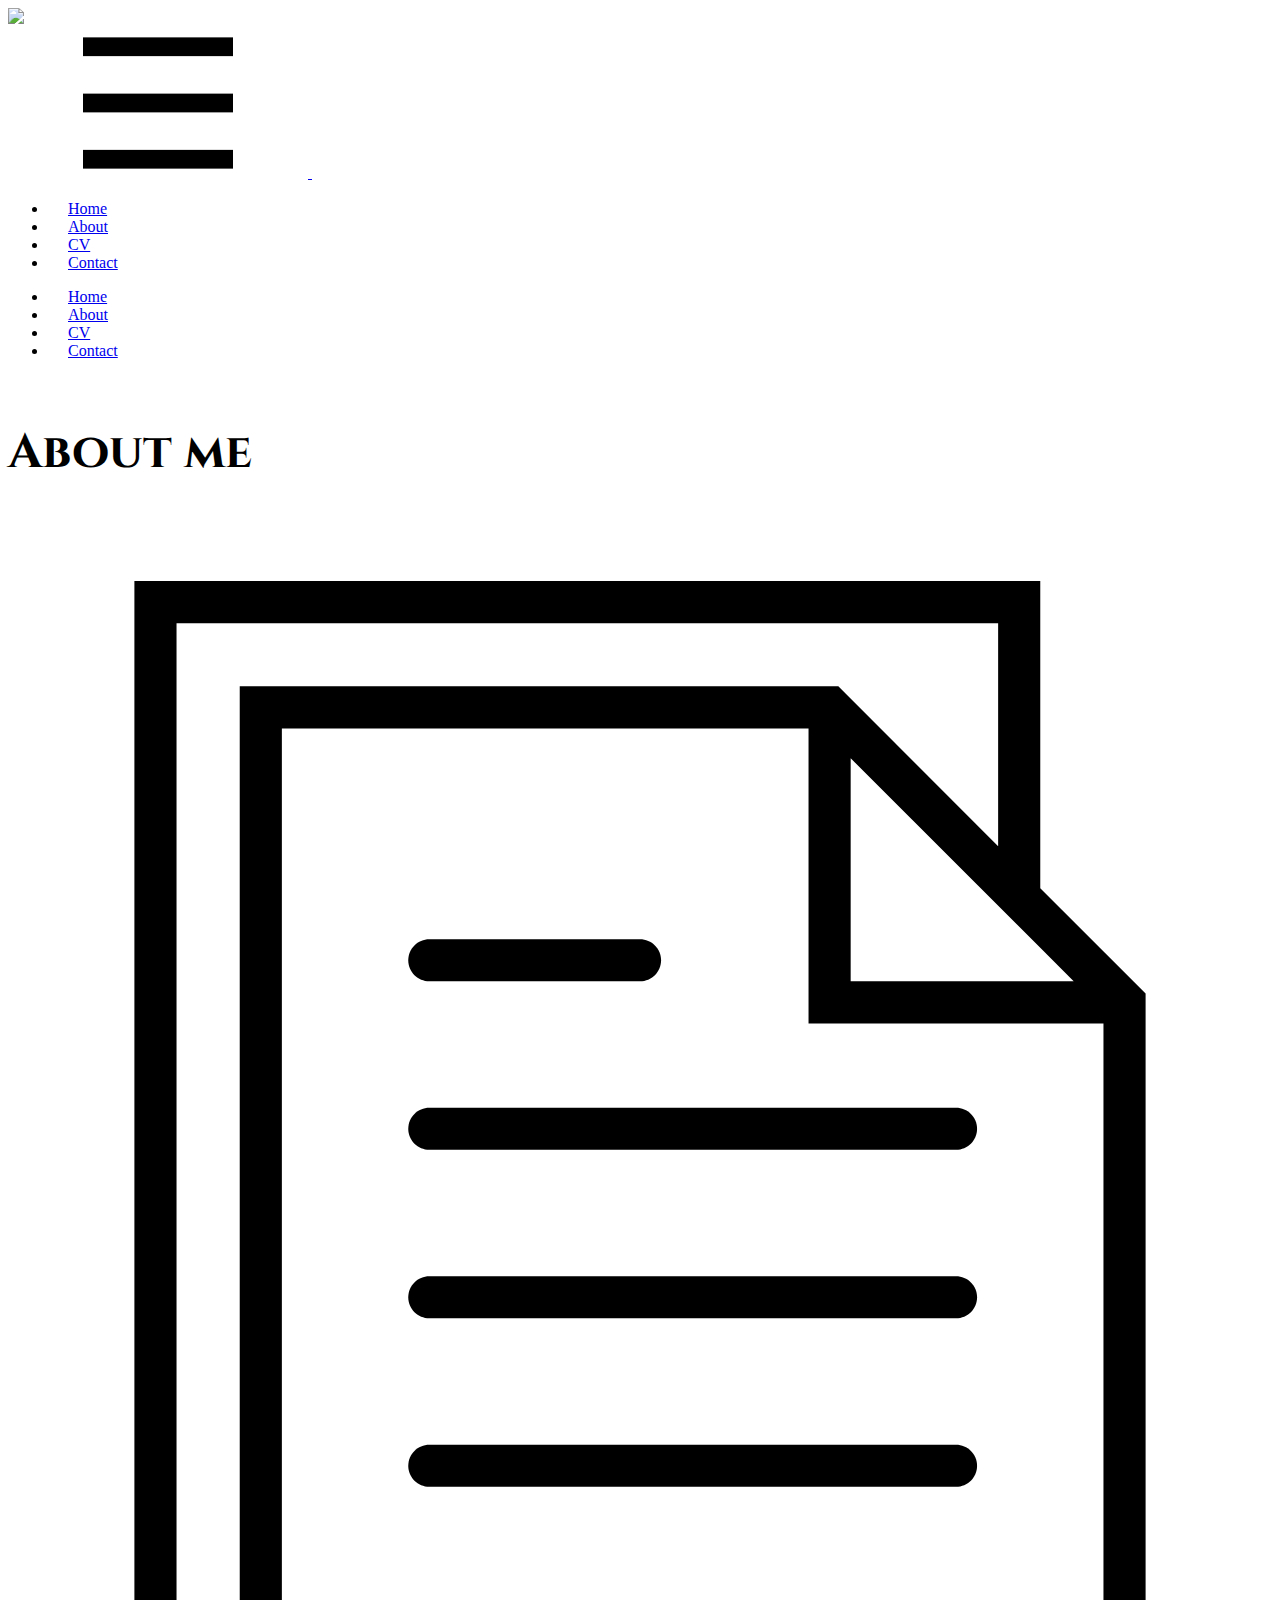
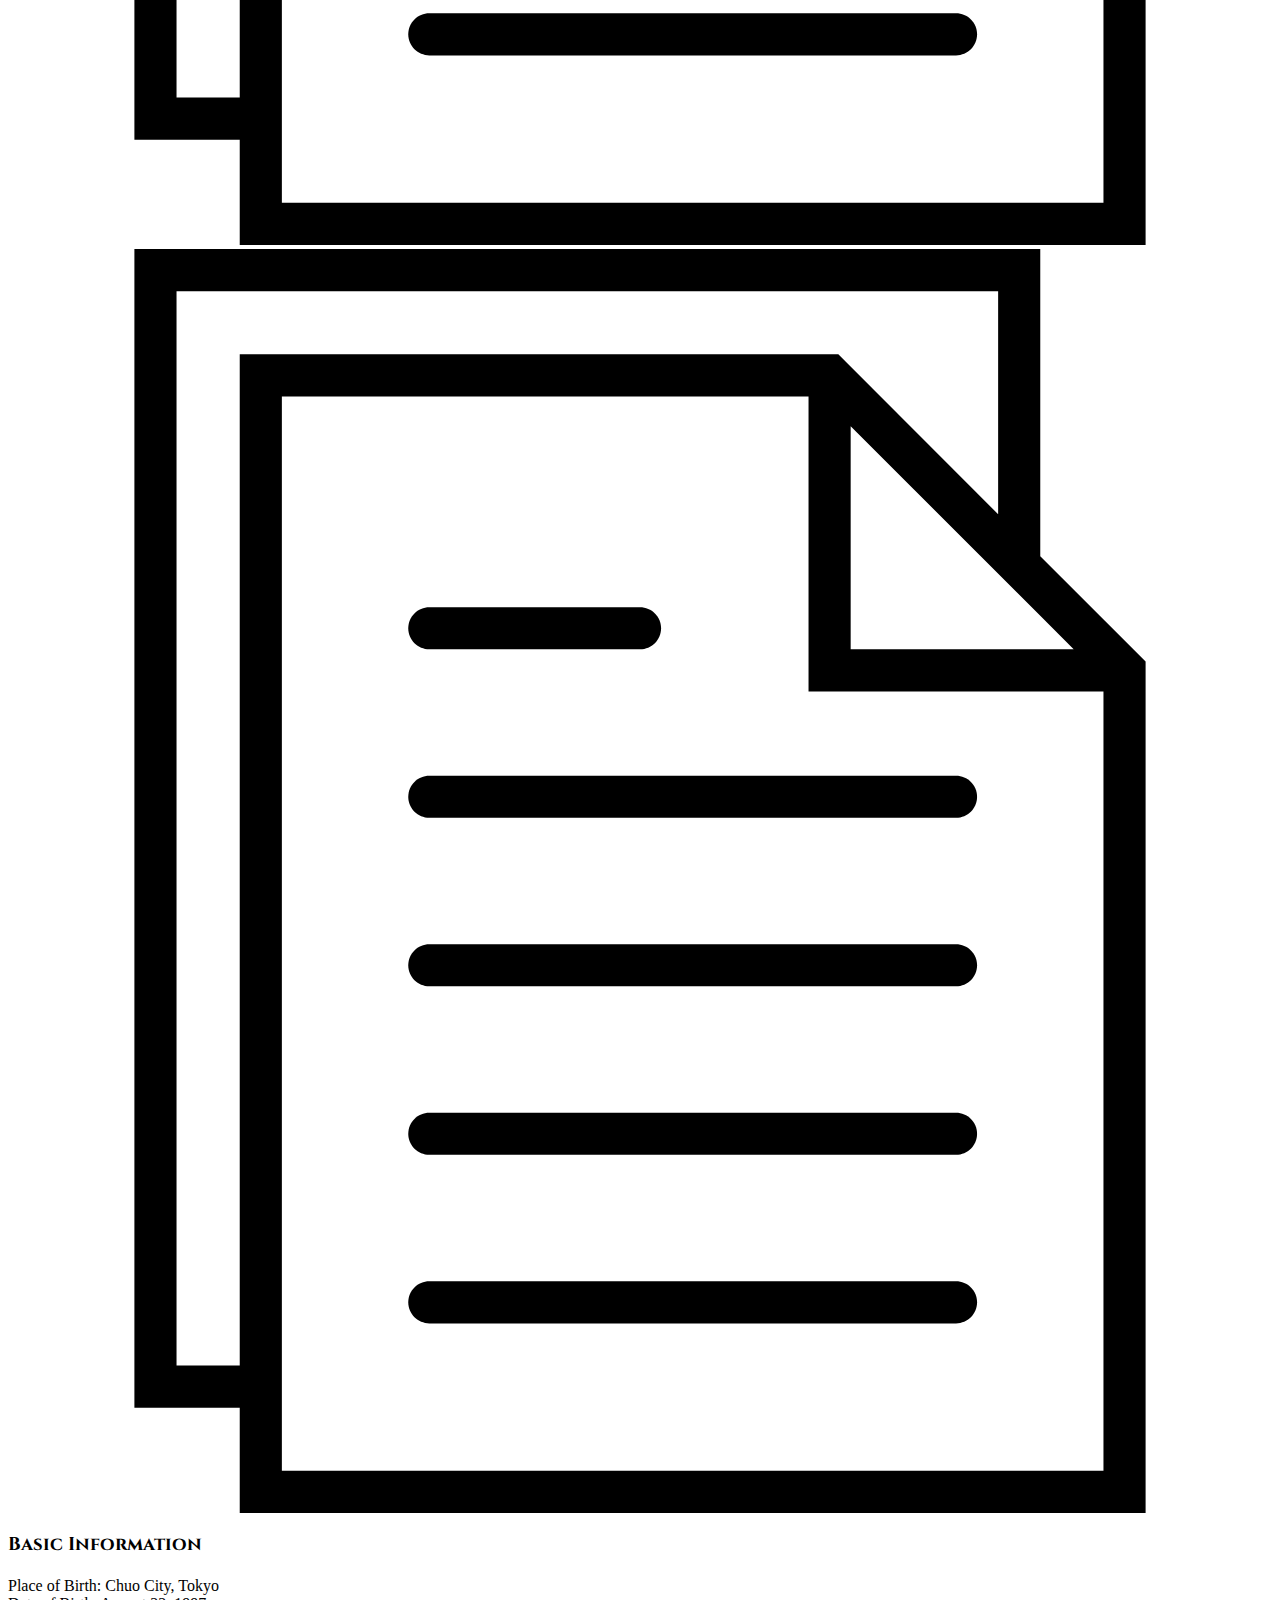
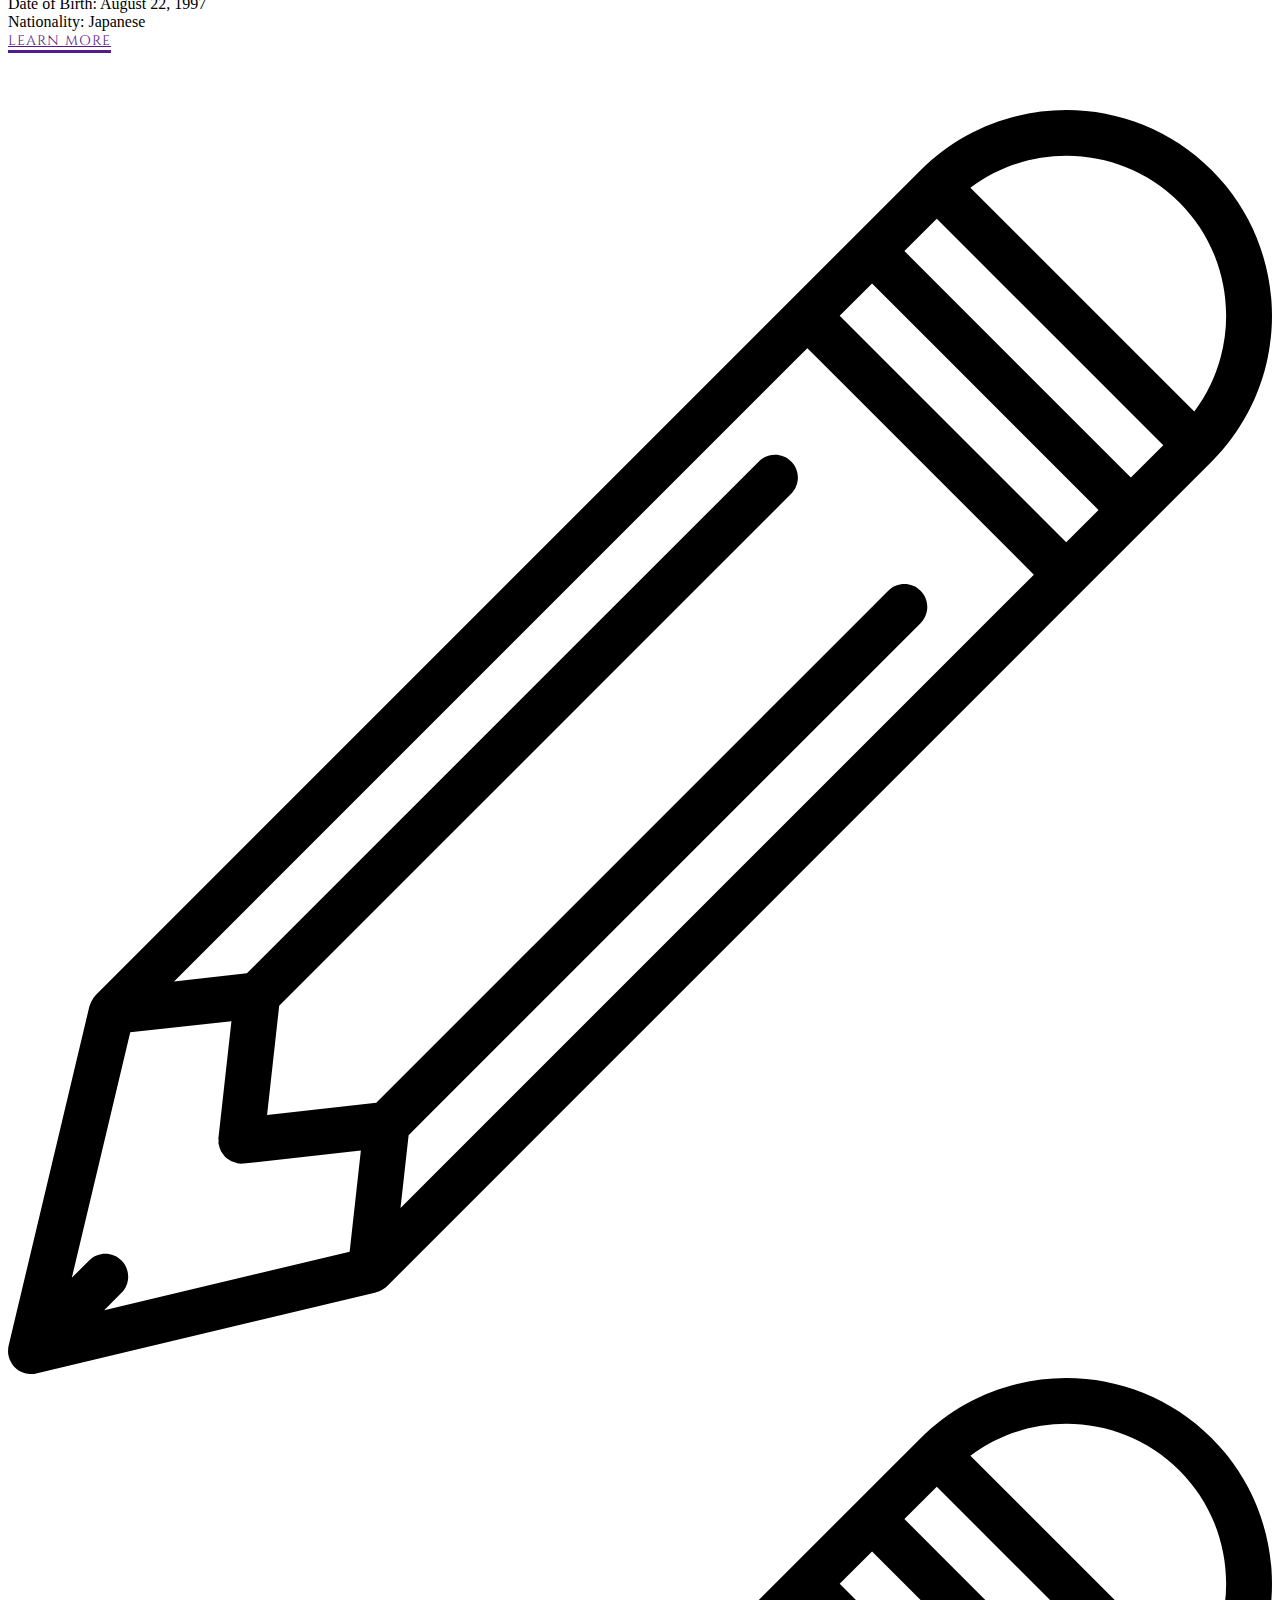
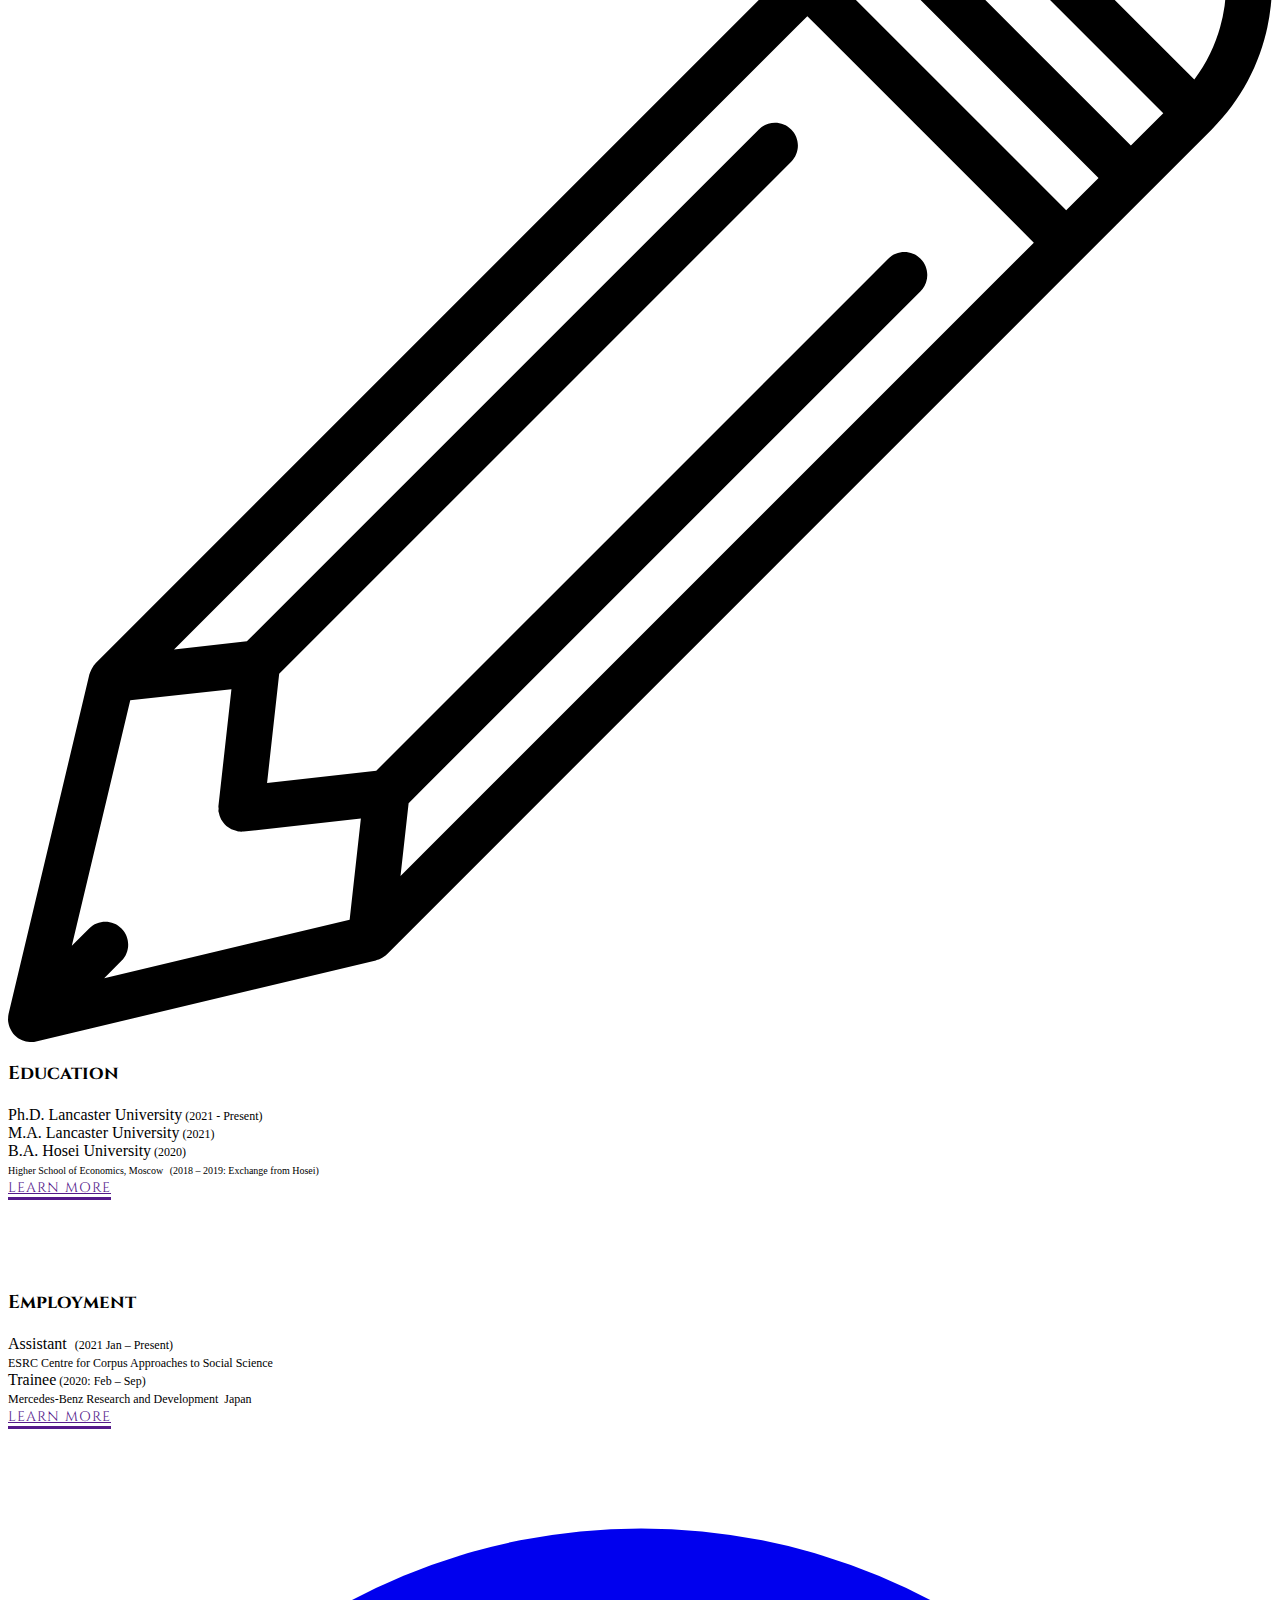
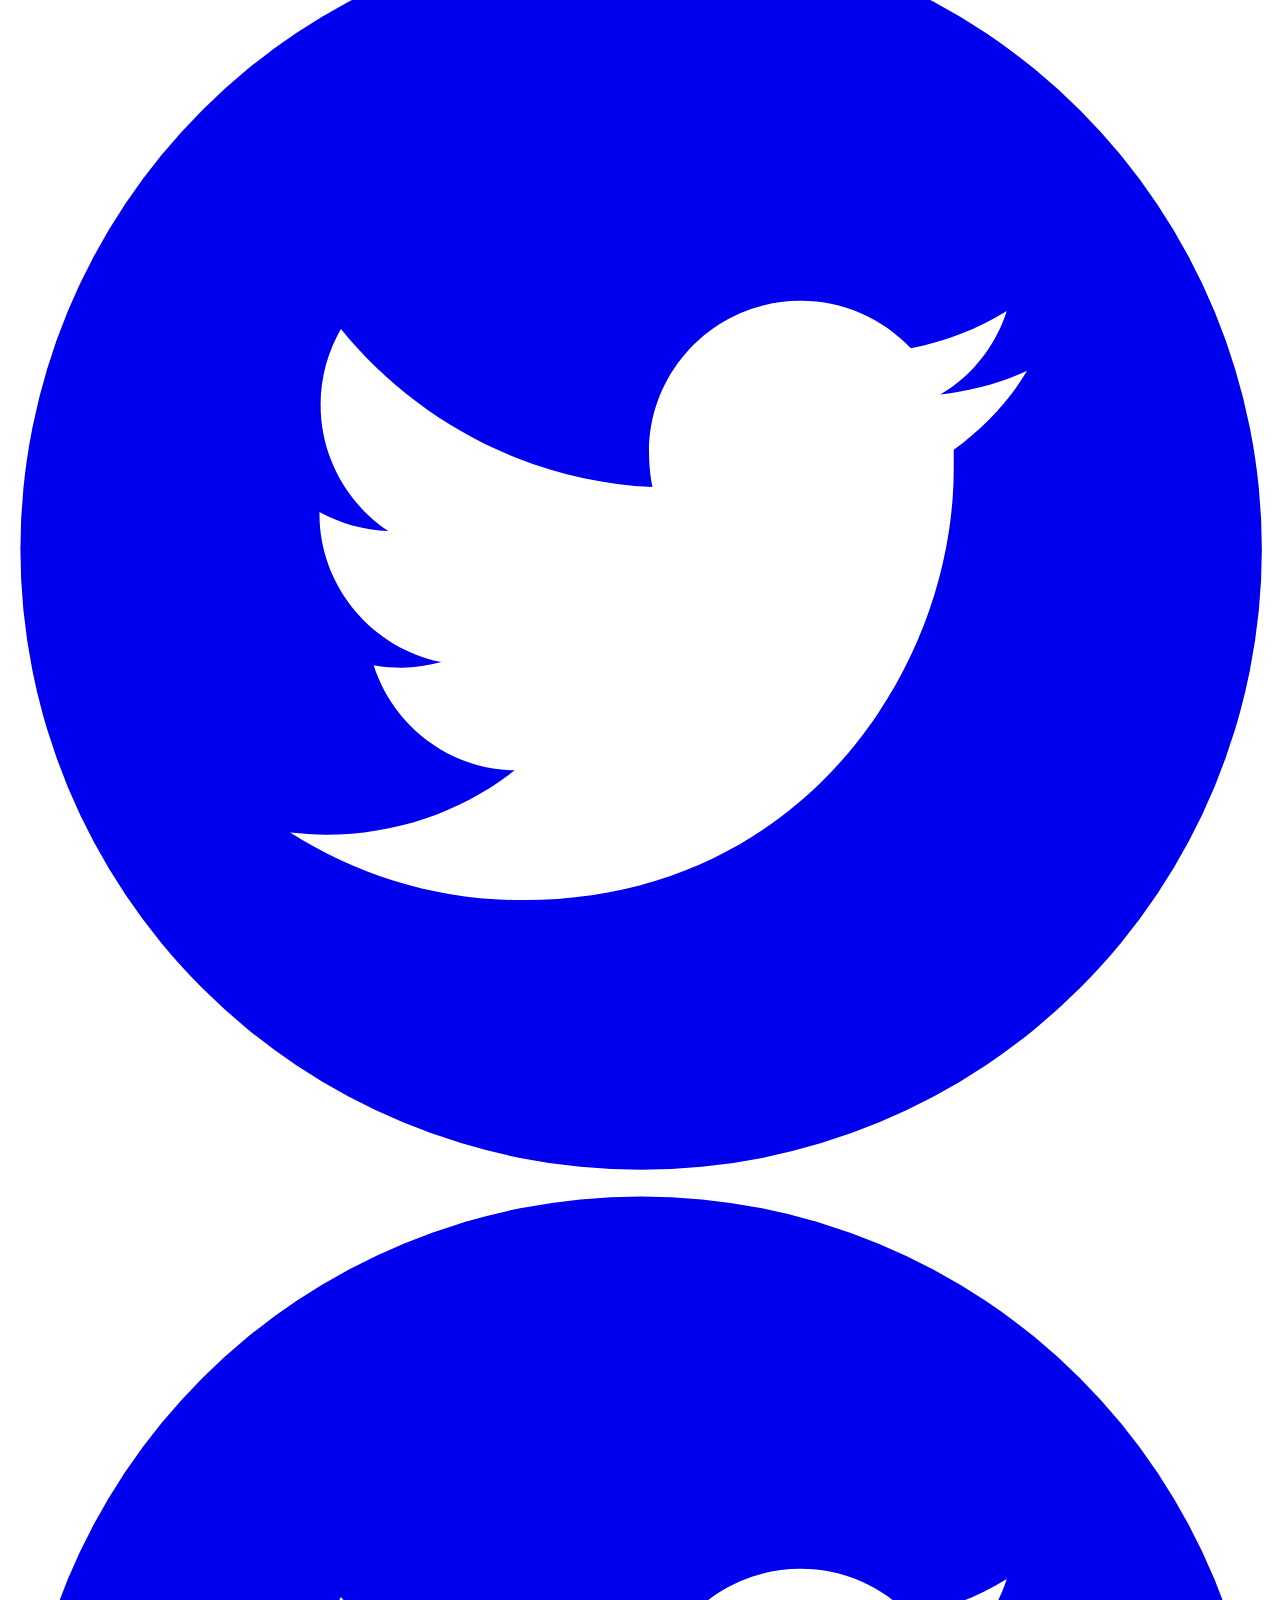
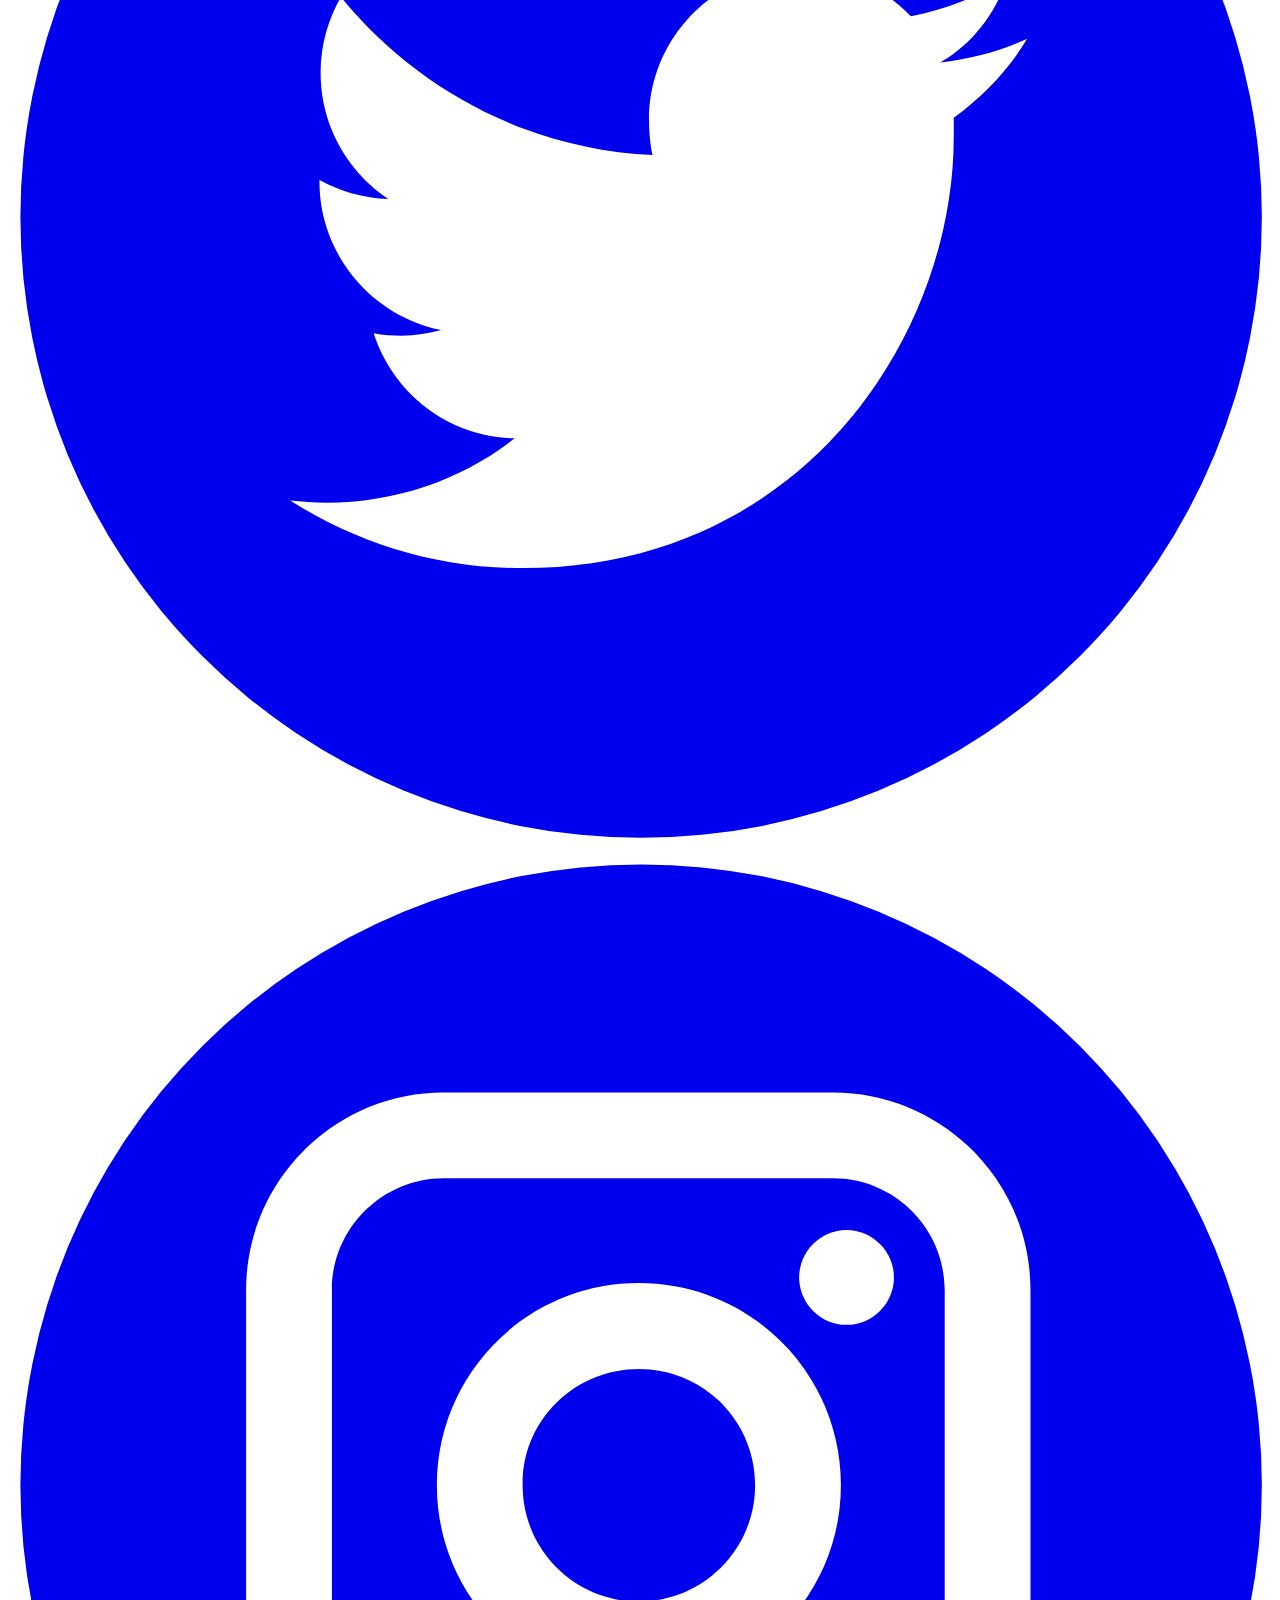
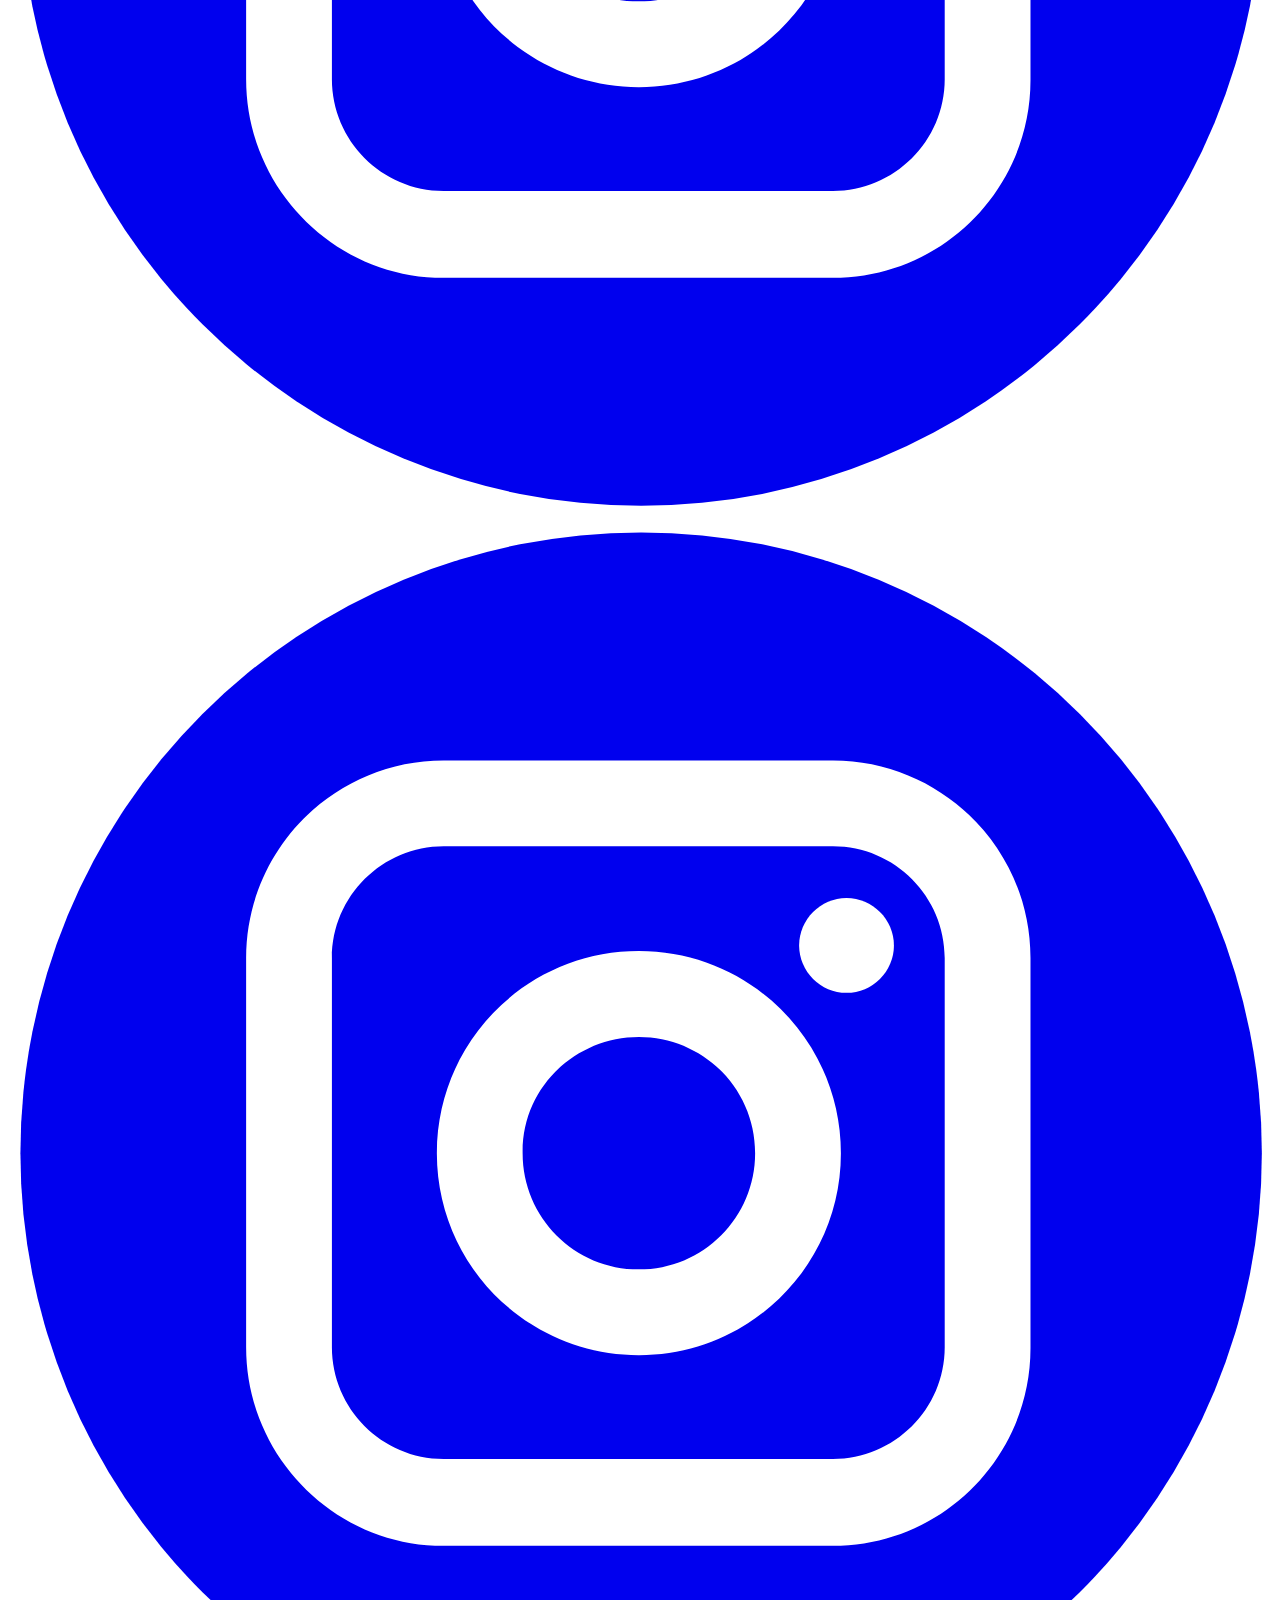
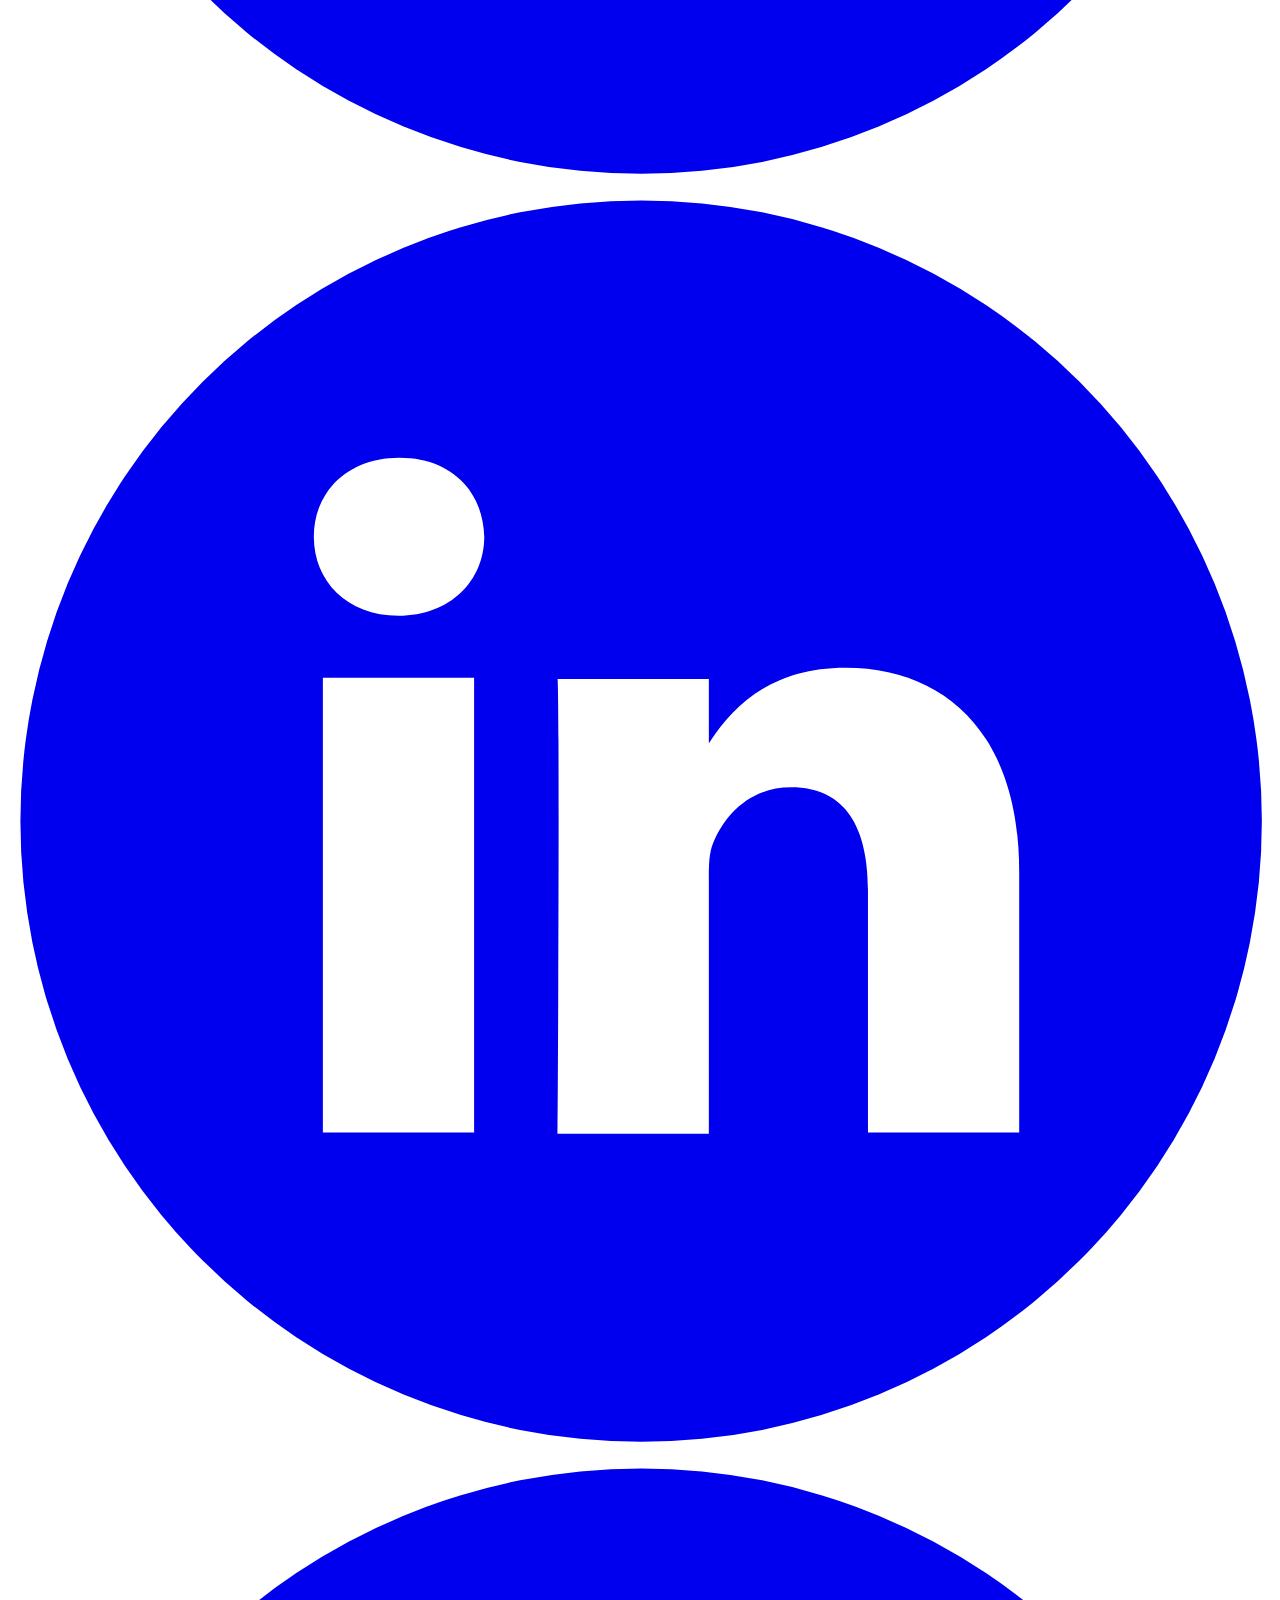
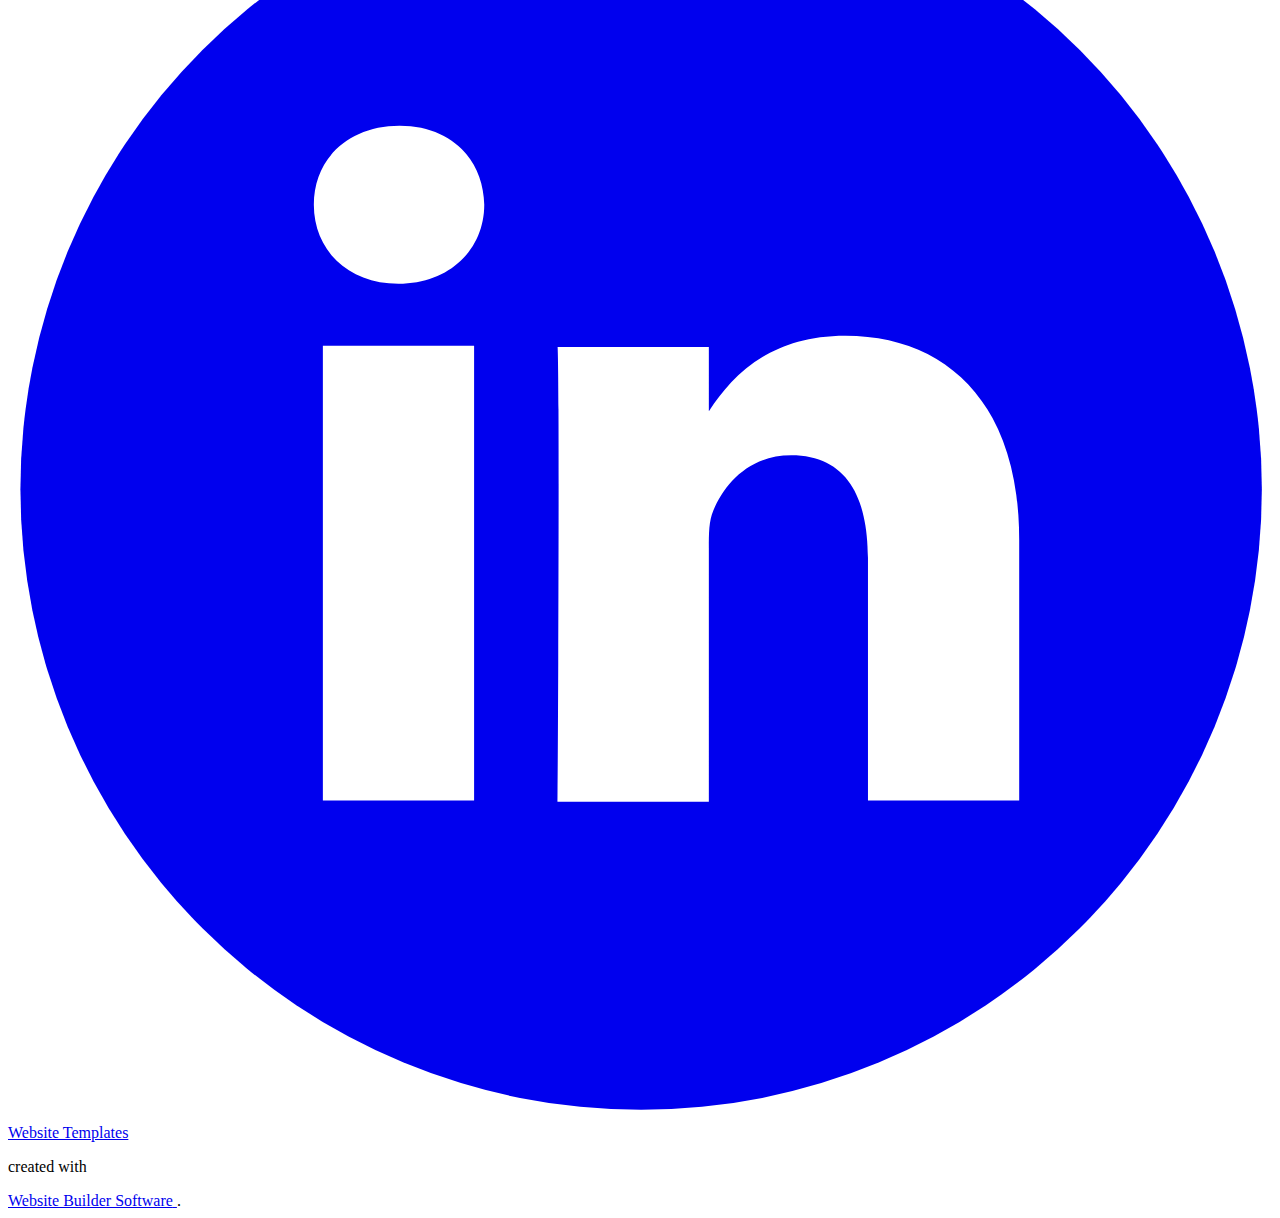
==== About.html @ d1ce5f7b "Add files via upload" ====
<!DOCTYPE html>
<html style="font-size: 16px;">
  <head>
    <meta name="viewport" content="width=device-width, initial-scale=1.0">
    <meta charset="utf-8">
    <meta name="keywords" content="ABOUT ME">
    <meta name="description" content="">
    <meta name="page_type" content="np-template-header-footer-from-plugin">
    <title>About</title>
    <link rel="stylesheet" href="nicepage.css" media="screen">
<link rel="stylesheet" href="About.css" media="screen">
    <script class="u-script" type="text/javascript" src="jquery.js" defer=""></script>
    <script class="u-script" type="text/javascript" src="nicepage.js" defer=""></script>
    <meta name="generator" content="Nicepage 3.22.0, nicepage.com">
    <link id="u-theme-google-font" rel="stylesheet" href="https://fonts.googleapis.com/css?family=Roboto:100,100i,300,300i,400,400i,500,500i,700,700i,900,900i|Open+Sans:300,300i,400,400i,600,600i,700,700i,800,800i">
    <link id="u-page-google-font" rel="stylesheet" href="https://fonts.googleapis.com/css?family=Cinzel:400,500,600,700,800,900">
    
    
    <script type="application/ld+json">{
		"@context": "http://schema.org",
		"@type": "Organization",
		"name": "",
		"logo": "images/logo1.PNG",
		"sameAs": [
				"https://twitter.com/HikaruSuzuki_",
				"https://www.instagram.com/hikarusuzuki_/",
				"https://www.linkedin.com/in/hikarusuzuki/"
		]
}</script>
    <meta name="theme-color" content="#478ac9">
    <meta name="twitter:site" content="@">
    <meta name="twitter:card" content="summary_large_image">
    <meta name="twitter:title" content="About">
    <meta name="twitter:description" content="">
    <meta property="og:title" content="About">
    <meta property="og:type" content="website">
  </head>
  <body class="u-body"><header class="u-clearfix u-header u-header" id="sec-5175"><div class="u-clearfix u-sheet u-valign-middle u-sheet-1">
        <a href="https://nicepage.com" class="u-image u-logo u-image-1" data-image-width="593" data-image-height="537">
          <img src="images/logo1.PNG" class="u-logo-image u-logo-image-1">
        </a>
        <nav class="u-menu u-menu-dropdown u-offcanvas u-menu-1">
          <div class="menu-collapse u-custom-font" style="font-size: 1rem; letter-spacing: 0px; font-family: Cinzel;">
            <a class="u-button-style u-custom-left-right-menu-spacing u-custom-padding-bottom u-custom-top-bottom-menu-spacing u-nav-link u-text-active-palette-1-base u-text-hover-palette-2-base" href="#">
              <svg><use xmlns:xlink="http://www.w3.org/1999/xlink" xlink:href="#menu-hamburger"></use></svg>
              <svg version="1.1" xmlns="http://www.w3.org/2000/svg" xmlns:xlink="http://www.w3.org/1999/xlink"><defs><symbol id="menu-hamburger" viewBox="0 0 16 16" style="width: 16px; height: 16px;"><rect y="1" width="16" height="2"></rect><rect y="7" width="16" height="2"></rect><rect y="13" width="16" height="2"></rect>
</symbol>
</defs></svg>
            </a>
          </div>
          <div class="u-custom-menu u-nav-container">
            <ul class="u-custom-font u-nav u-unstyled u-nav-1"><li class="u-nav-item"><a class="u-button-style u-nav-link u-text-active-palette-1-base u-text-hover-palette-2-base" href="Home.html" style="padding: 10px 20px;">Home</a>
</li><li class="u-nav-item"><a class="u-button-style u-nav-link u-text-active-palette-1-base u-text-hover-palette-2-base" href="About.html" style="padding: 10px 20px;">About</a>
</li><li class="u-nav-item"><a class="u-button-style u-nav-link u-text-active-palette-1-base u-text-hover-palette-2-base" href="#" style="padding: 10px 20px;">CV</a>
</li><li class="u-nav-item"><a class="u-button-style u-nav-link u-text-active-palette-1-base u-text-hover-palette-2-base" href="Contact.html" style="padding: 10px 20px;">Contact</a>
</li></ul>
          </div>
          <div class="u-custom-menu u-nav-container-collapse">
            <div class="u-black u-container-style u-inner-container-layout u-opacity u-opacity-95 u-sidenav">
              <div class="u-sidenav-overflow">
                <div class="u-menu-close"></div>
                <ul class="u-align-center u-nav u-popupmenu-items u-unstyled u-nav-2"><li class="u-nav-item"><a class="u-button-style u-nav-link" href="Home.html" style="padding: 10px 20px;">Home</a>
</li><li class="u-nav-item"><a class="u-button-style u-nav-link" href="About.html" style="padding: 10px 20px;">About</a>
</li><li class="u-nav-item"><a class="u-button-style u-nav-link" href="#" style="padding: 10px 20px;">CV</a>
</li><li class="u-nav-item"><a class="u-button-style u-nav-link" href="Contact.html" style="padding: 10px 20px;">Contact</a>
</li></ul>
              </div>
            </div>
            <div class="u-black u-menu-overlay u-opacity u-opacity-70"></div>
          </div>
        </nav>
      </div></header> 
    <section class="u-align-center u-clearfix u-section-1" id="sec-69c7">
      <div class="u-clearfix u-sheet u-valign-middle u-sheet-1">
        <h2 class="u-custom-font u-text u-text-default u-text-1">About me</h2>
        <div class="u-expanded-width u-list u-list-1">
          <div class="u-repeater u-repeater-1">
            <div class="u-container-style u-list-item u-repeater-item">
              <div class="u-container-layout u-similar-container u-valign-top u-container-layout-1"><span class="u-border-2 u-border-grey-75 u-icon u-icon-circle u-spacing-10 u-text-black u-icon-1"><svg class="u-svg-link" preserveAspectRatio="xMidYMin slice" viewBox="0 0 60 60" style=""><use xmlns:xlink="http://www.w3.org/1999/xlink" xlink:href="#svg-d6f7"></use></svg><svg class="u-svg-content" viewBox="0 0 60 60" x="0px" y="0px" id="svg-d6f7" style="enable-background:new 0 0 60 60;"><g><path d="M45,25H20c-0.552,0-1,0.447-1,1s0.448,1,1,1h25c0.552,0,1-0.447,1-1S45.552,25,45,25z"></path><path d="M20,19h10c0.552,0,1-0.447,1-1s-0.448-1-1-1H20c-0.552,0-1,0.447-1,1S19.448,19,20,19z"></path><path d="M45,33H20c-0.552,0-1,0.447-1,1s0.448,1,1,1h25c0.552,0,1-0.447,1-1S45.552,33,45,33z"></path><path d="M45,41H20c-0.552,0-1,0.447-1,1s0.448,1,1,1h25c0.552,0,1-0.447,1-1S45.552,41,45,41z"></path><path d="M45,49H20c-0.552,0-1,0.447-1,1s0.448,1,1,1h25c0.552,0,1-0.447,1-1S45.552,49,45,49z"></path><path d="M49,14.586V0H6v55h5v5h43V19.586L49,14.586z M40,8.414l9,9L50.586,19H40V8.414z M8,53V2h39v10.586L39.414,5H11v48H8z
		 M13,58v-3V7h25v14h14v37H13z"></path>
</g></svg>
            
            
          </span>
                <h3 class="u-align-center u-custom-font u-text u-text-default u-text-2">Basic Information</h3>
                <p class="u-align-center u-custom-font u-font-georgia u-text u-text-default u-text-3">Place
of Birth: Chuo City, Tokyo&nbsp;<br>Date
of Birth: August 22, 1997&nbsp; <br>Nationality:
Japanese
                </p>
                <a href="" class="u-active-none u-border-2 u-border-palette-1-dark-2 u-btn u-btn-rectangle u-button-style u-custom-font u-hover-none u-none u-text-body-color u-btn-1">learn more</a>
              </div>
            </div>
            <div class="u-align-center u-container-style u-list-item u-repeater-item">
              <div class="u-container-layout u-similar-container u-valign-top u-container-layout-2"><span class="u-border-2 u-border-grey-75 u-icon u-icon-circle u-spacing-10 u-text-black u-icon-2"><svg class="u-svg-link" preserveAspectRatio="xMidYMin slice" viewBox="0 0 55.25 55.25" style=""><use xmlns:xlink="http://www.w3.org/1999/xlink" xlink:href="#svg-0436"></use></svg><svg class="u-svg-content" viewBox="0 0 55.25 55.25" x="0px" y="0px" id="svg-0436" style="enable-background:new 0 0 55.25 55.25;"><path d="M52.618,2.631c-3.51-3.508-9.219-3.508-12.729,0L3.827,38.693C3.81,38.71,3.8,38.731,3.785,38.749
	c-0.021,0.024-0.039,0.05-0.058,0.076c-0.053,0.074-0.094,0.153-0.125,0.239c-0.009,0.026-0.022,0.049-0.029,0.075
	c-0.003,0.01-0.009,0.02-0.012,0.03l-3.535,14.85c-0.016,0.067-0.02,0.135-0.022,0.202C0.004,54.234,0,54.246,0,54.259
	c0.001,0.114,0.026,0.225,0.065,0.332c0.009,0.025,0.019,0.047,0.03,0.071c0.049,0.107,0.11,0.21,0.196,0.296
	c0.095,0.095,0.207,0.168,0.328,0.218c0.121,0.05,0.25,0.075,0.379,0.075c0.077,0,0.155-0.009,0.231-0.027l14.85-3.535
	c0.027-0.006,0.051-0.021,0.077-0.03c0.034-0.011,0.066-0.024,0.099-0.039c0.072-0.033,0.139-0.074,0.201-0.123
	c0.024-0.019,0.049-0.033,0.072-0.054c0.008-0.008,0.018-0.012,0.026-0.02l36.063-36.063C56.127,11.85,56.127,6.14,52.618,2.631z
	 M51.204,4.045c2.488,2.489,2.7,6.397,0.65,9.137l-9.787-9.787C44.808,1.345,48.716,1.557,51.204,4.045z M46.254,18.895l-9.9-9.9
	l1.414-1.414l9.9,9.9L46.254,18.895z M4.961,50.288c-0.391-0.391-1.023-0.391-1.414,0L2.79,51.045l2.554-10.728l4.422-0.491
	l-0.569,5.122c-0.004,0.038,0.01,0.073,0.01,0.11c0,0.038-0.014,0.072-0.01,0.11c0.004,0.033,0.021,0.06,0.028,0.092
	c0.012,0.058,0.029,0.111,0.05,0.165c0.026,0.065,0.057,0.124,0.095,0.181c0.031,0.046,0.062,0.087,0.1,0.127
	c0.048,0.051,0.1,0.094,0.157,0.134c0.045,0.031,0.088,0.06,0.138,0.084C9.831,45.982,9.9,46,9.972,46.017
	c0.038,0.009,0.069,0.03,0.108,0.035c0.036,0.004,0.072,0.006,0.109,0.006c0,0,0.001,0,0.001,0c0,0,0.001,0,0.001,0h0.001
	c0,0,0.001,0,0.001,0c0.036,0,0.073-0.002,0.109-0.006l5.122-0.569l-0.491,4.422L4.204,52.459l0.757-0.757
	C5.351,51.312,5.351,50.679,4.961,50.288z M17.511,44.809L39.889,22.43c0.391-0.391,0.391-1.023,0-1.414s-1.023-0.391-1.414,0
	L16.097,43.395l-4.773,0.53l0.53-4.773l22.38-22.378c0.391-0.391,0.391-1.023,0-1.414s-1.023-0.391-1.414,0L10.44,37.738
	l-3.183,0.354L34.94,10.409l9.9,9.9L17.157,47.992L17.511,44.809z M49.082,16.067l-9.9-9.9l1.415-1.415l9.9,9.9L49.082,16.067z"></path></svg>
            
            
          </span>
                <h3 class="u-align-center u-custom-font u-text u-text-default u-text-4">Education</h3>
                <p class="u-align-center u-custom-font u-font-georgia u-text u-text-default u-text-5">Ph.D.
Lancaster University<span style="font-size: 0.75rem;"> (2021 - Present) </span>
                  <br>M.A. Lancaster University<span style="font-size: 0.75rem;"> (2021) </span>
                  <br>B.A. Hosei University<span style="font-size: 0.75rem;"> (2020)&nbsp;</span>
                  <br>
                  <span style="font-size: 0.625rem;">Higher School of Economics, Moscow&nbsp;</span>
                  <span style="font-size: 0.625rem;">(2018
– 2019: Exchange from Hosei)</span>
                </p>
                <a href="" class="u-active-none u-border-2 u-border-palette-1-dark-2 u-btn u-btn-rectangle u-button-style u-custom-font u-hover-none u-none u-text-body-color u-btn-2">learn more</a>
              </div>
            </div>
            <div class="u-align-center u-container-style u-list-item u-repeater-item">
              <div class="u-container-layout u-similar-container u-valign-top u-container-layout-3"><span class="u-border-2 u-border-grey-75 u-file-icon u-icon u-icon-circle u-spacing-10 u-text-black u-icon-3"><img src="images/download.png" alt=""></span>
                <h3 class="u-align-center u-custom-font u-text u-text-default u-text-6">Employment</h3>
                <p class="u-align-center u-custom-font u-font-georgia u-text u-text-default u-text-7">Assistant&nbsp;&nbsp;<span style="font-size: 0.75rem;">(2021 Jan – Present)</span>&nbsp;<br>
                  <span style="font-size: 0.75rem;">ESRC
Centre for Corpus Approaches to Social Science</span>
                  <br>Trainee<span style="font-size: 0.75rem;">&nbsp;(2020: Feb – Sep)&nbsp;</span>
                  <br>
                  <span style="font-size: 0.75rem;">Mercedes-Benz
Research and Development&nbsp; Japan&nbsp;</span>
                  <br>
                </p>
                <a href="" class="u-active-none u-border-2 u-border-palette-1-dark-2 u-btn u-btn-rectangle u-button-style u-custom-font u-hover-none u-none u-text-body-color u-btn-3">learn more</a>
              </div>
            </div>
          </div>
        </div>
      </div>
    </section>
    
    
    <footer class="u-clearfix u-footer u-grey-80" id="sec-2dde"><div class="u-clearfix u-sheet u-sheet-1">
        <div class="u-align-left u-social-icons u-spacing-10 u-social-icons-1">
          <a class="u-social-url" title="twitter" target="_blank" href="https://twitter.com/HikaruSuzuki_"><span class="u-icon u-social-icon u-social-twitter u-icon-1"><svg class="u-svg-link" preserveAspectRatio="xMidYMin slice" viewBox="0 0 112 112" style=""><use xmlns:xlink="http://www.w3.org/1999/xlink" xlink:href="#svg-3087"></use></svg><svg class="u-svg-content" viewBox="0 0 112 112" x="0" y="0" id="svg-3087"><circle fill="currentColor" class="st0" cx="56.1" cy="56.1" r="55"></circle><path fill="#FFFFFF" d="M83.8,47.3c0,0.6,0,1.2,0,1.7c0,17.7-13.5,38.2-38.2,38.2C38,87.2,31,85,25,81.2c1,0.1,2.1,0.2,3.2,0.2
            c6.3,0,12.1-2.1,16.7-5.7c-5.9-0.1-10.8-4-12.5-9.3c0.8,0.2,1.7,0.2,2.5,0.2c1.2,0,2.4-0.2,3.5-0.5c-6.1-1.2-10.8-6.7-10.8-13.1
            c0-0.1,0-0.1,0-0.2c1.8,1,3.9,1.6,6.1,1.7c-3.6-2.4-6-6.5-6-11.2c0-2.5,0.7-4.8,1.8-6.7c6.6,8.1,16.5,13.5,27.6,14
            c-0.2-1-0.3-2-0.3-3.1c0-7.4,6-13.4,13.4-13.4c3.9,0,7.3,1.6,9.8,4.2c3.1-0.6,5.9-1.7,8.5-3.3c-1,3.1-3.1,5.8-5.9,7.4
            c2.7-0.3,5.3-1,7.7-2.1C88.7,43,86.4,45.4,83.8,47.3z"></path></svg></span>
          </a>
          <a class="u-social-url" title="instagram" target="_blank" href="https://www.instagram.com/hikarusuzuki_/"><span class="u-icon u-social-icon u-social-instagram u-icon-2"><svg class="u-svg-link" preserveAspectRatio="xMidYMin slice" viewBox="0 0 112 112" style=""><use xmlns:xlink="http://www.w3.org/1999/xlink" xlink:href="#svg-75f5"></use></svg><svg class="u-svg-content" viewBox="0 0 112 112" x="0" y="0" id="svg-75f5"><circle fill="currentColor" cx="56.1" cy="56.1" r="55"></circle><path fill="#FFFFFF" d="M55.9,38.2c-9.9,0-17.9,8-17.9,17.9C38,66,46,74,55.9,74c9.9,0,17.9-8,17.9-17.9C73.8,46.2,65.8,38.2,55.9,38.2
            z M55.9,66.4c-5.7,0-10.3-4.6-10.3-10.3c-0.1-5.7,4.6-10.3,10.3-10.3c5.7,0,10.3,4.6,10.3,10.3C66.2,61.8,61.6,66.4,55.9,66.4z"></path><path fill="#FFFFFF" d="M74.3,33.5c-2.3,0-4.2,1.9-4.2,4.2s1.9,4.2,4.2,4.2s4.2-1.9,4.2-4.2S76.6,33.5,74.3,33.5z"></path><path fill="#FFFFFF" d="M73.1,21.3H38.6c-9.7,0-17.5,7.9-17.5,17.5v34.5c0,9.7,7.9,17.6,17.5,17.6h34.5c9.7,0,17.5-7.9,17.5-17.5V38.8
            C90.6,29.1,82.7,21.3,73.1,21.3z M83,73.3c0,5.5-4.5,9.9-9.9,9.9H38.6c-5.5,0-9.9-4.5-9.9-9.9V38.8c0-5.5,4.5-9.9,9.9-9.9h34.5
            c5.5,0,9.9,4.5,9.9,9.9V73.3z"></path></svg></span>
          </a>
          <a class="u-social-url" title="linkedin" target="_blank" href="https://www.linkedin.com/in/hikarusuzuki/"><span class="u-icon u-social-icon u-social-linkedin u-icon-3"><svg class="u-svg-link" preserveAspectRatio="xMidYMin slice" viewBox="0 0 112 112" style=""><use xmlns:xlink="http://www.w3.org/1999/xlink" xlink:href="#svg-af26"></use></svg><svg class="u-svg-content" viewBox="0 0 112 112" x="0" y="0" id="svg-af26"><circle fill="currentColor" cx="56.1" cy="56.1" r="55"></circle><path fill="#FFFFFF" d="M41.3,83.7H27.9V43.4h13.4V83.7z M34.6,37.9L34.6,37.9c-4.6,0-7.5-3.1-7.5-7c0-4,3-7,7.6-7s7.4,3,7.5,7
            C42.2,34.8,39.2,37.9,34.6,37.9z M89.6,83.7H76.2V62.2c0-5.4-1.9-9.1-6.8-9.1c-3.7,0-5.9,2.5-6.9,4.9c-0.4,0.9-0.4,2.1-0.4,3.3v22.5
            H48.7c0,0,0.2-36.5,0-40.3h13.4v5.7c1.8-2.7,5-6.7,12.1-6.7c8.8,0,15.4,5.8,15.4,18.1V83.7z"></path></svg></span>
          </a>
        </div>
      </div></footer>
    <section class="u-backlink u-clearfix u-grey-80">
      <a class="u-link" href="https://nicepage.com/website-templates" target="_blank">
        <span>Website Templates</span>
      </a>
      <p class="u-text">
        <span>created with</span>
      </p>
      <a class="u-link" href="https://nicepage.com/" target="_blank">
        <span>Website Builder Software</span>
      </a>. 
    </section>
  </body>
</html>
---- About.css ----
.u-section-1 .u-sheet-1 {
  min-height: 638px;
}

.u-section-1 .u-text-1 {
  font-family: Cinzel;
  font-size: 3rem;
  margin: 60px auto 0;
}

.u-section-1 .u-list-1 {
  margin-top: 66px;
  margin-bottom: 60px;
}

.u-section-1 .u-repeater-1 {
  grid-template-columns: repeat(3, calc(33.333333333333336% - 6.66667px));
  min-height: 320px;
  grid-gap: 10px;
}

.u-section-1 .u-container-layout-1 {
  padding: 30px 0;
}

.u-section-1 .u-icon-1 {
  background-image: none;
  height: 68px;
  width: 65px;
  color: rgb(17, 17, 17) !important;
  margin: 0 auto;
}

.u-section-1 .u-text-2 {
  font-family: Cinzel;
  font-weight: 700;
  margin: 15px auto 0;
}

.u-section-1 .u-text-3 {
  font-family: Georgia, serif;
  margin: 20px auto 0;
}

.u-section-1 .u-btn-1 {
  background-image: none;
  border-style: none none solid;
  text-transform: uppercase;
  font-size: 0.875rem;
  letter-spacing: 1px;
  font-family: Cinzel;
  margin: 20px auto 0;
  padding: 0;
}

.u-section-1 .u-container-layout-2 {
  padding: 30px 0;
}

.u-section-1 .u-icon-2 {
  background-image: none;
  height: 68px;
  width: 65px;
  color: rgb(17, 17, 17) !important;
  margin: 0 auto;
}

.u-section-1 .u-text-4 {
  font-family: Cinzel;
  font-weight: 700;
  margin: 15px auto 0;
}

.u-section-1 .u-text-5 {
  font-family: Georgia, serif;
  margin: 20px auto 0;
}

.u-section-1 .u-btn-2 {
  background-image: none;
  border-style: none none solid;
  text-transform: uppercase;
  font-size: 0.875rem;
  letter-spacing: 1px;
  font-family: Cinzel;
  margin: 20px auto 0;
  padding: 0;
}

.u-section-1 .u-container-layout-3 {
  padding: 30px 0;
}

.u-section-1 .u-icon-3 {
  background-image: none;
  height: 68px;
  width: 65px;
  color: rgb(71, 138, 201) !important;
  margin: 0 auto;
}

.u-section-1 .u-text-6 {
  font-family: Cinzel;
  font-weight: 700;
  margin: 15px auto 0;
}

.u-section-1 .u-text-7 {
  font-family: Georgia, serif;
  margin: 20px auto 0;
}

.u-section-1 .u-btn-3 {
  background-image: none;
  border-style: none none solid;
  text-transform: uppercase;
  font-size: 0.875rem;
  letter-spacing: 1px;
  font-family: Cinzel;
  margin: 20px auto 0;
  padding: 0;
}

@media (max-width: 1199px) {
  .u-section-1 .u-repeater-1 {
    min-height: 264px;
  }
}

@media (max-width: 991px) {
  .u-section-1 .u-repeater-1 {
    grid-template-columns: repeat(2, calc(50% - 5.0000025px));
    min-height: 607px;
  }
}

@media (max-width: 767px) {
  .u-section-1 .u-repeater-1 {
    grid-template-columns: 100%;
  }
}

@media (max-width: 575px) {
  .u-section-1 .u-text-1 {
    font-size: 1.5rem;
  }
}
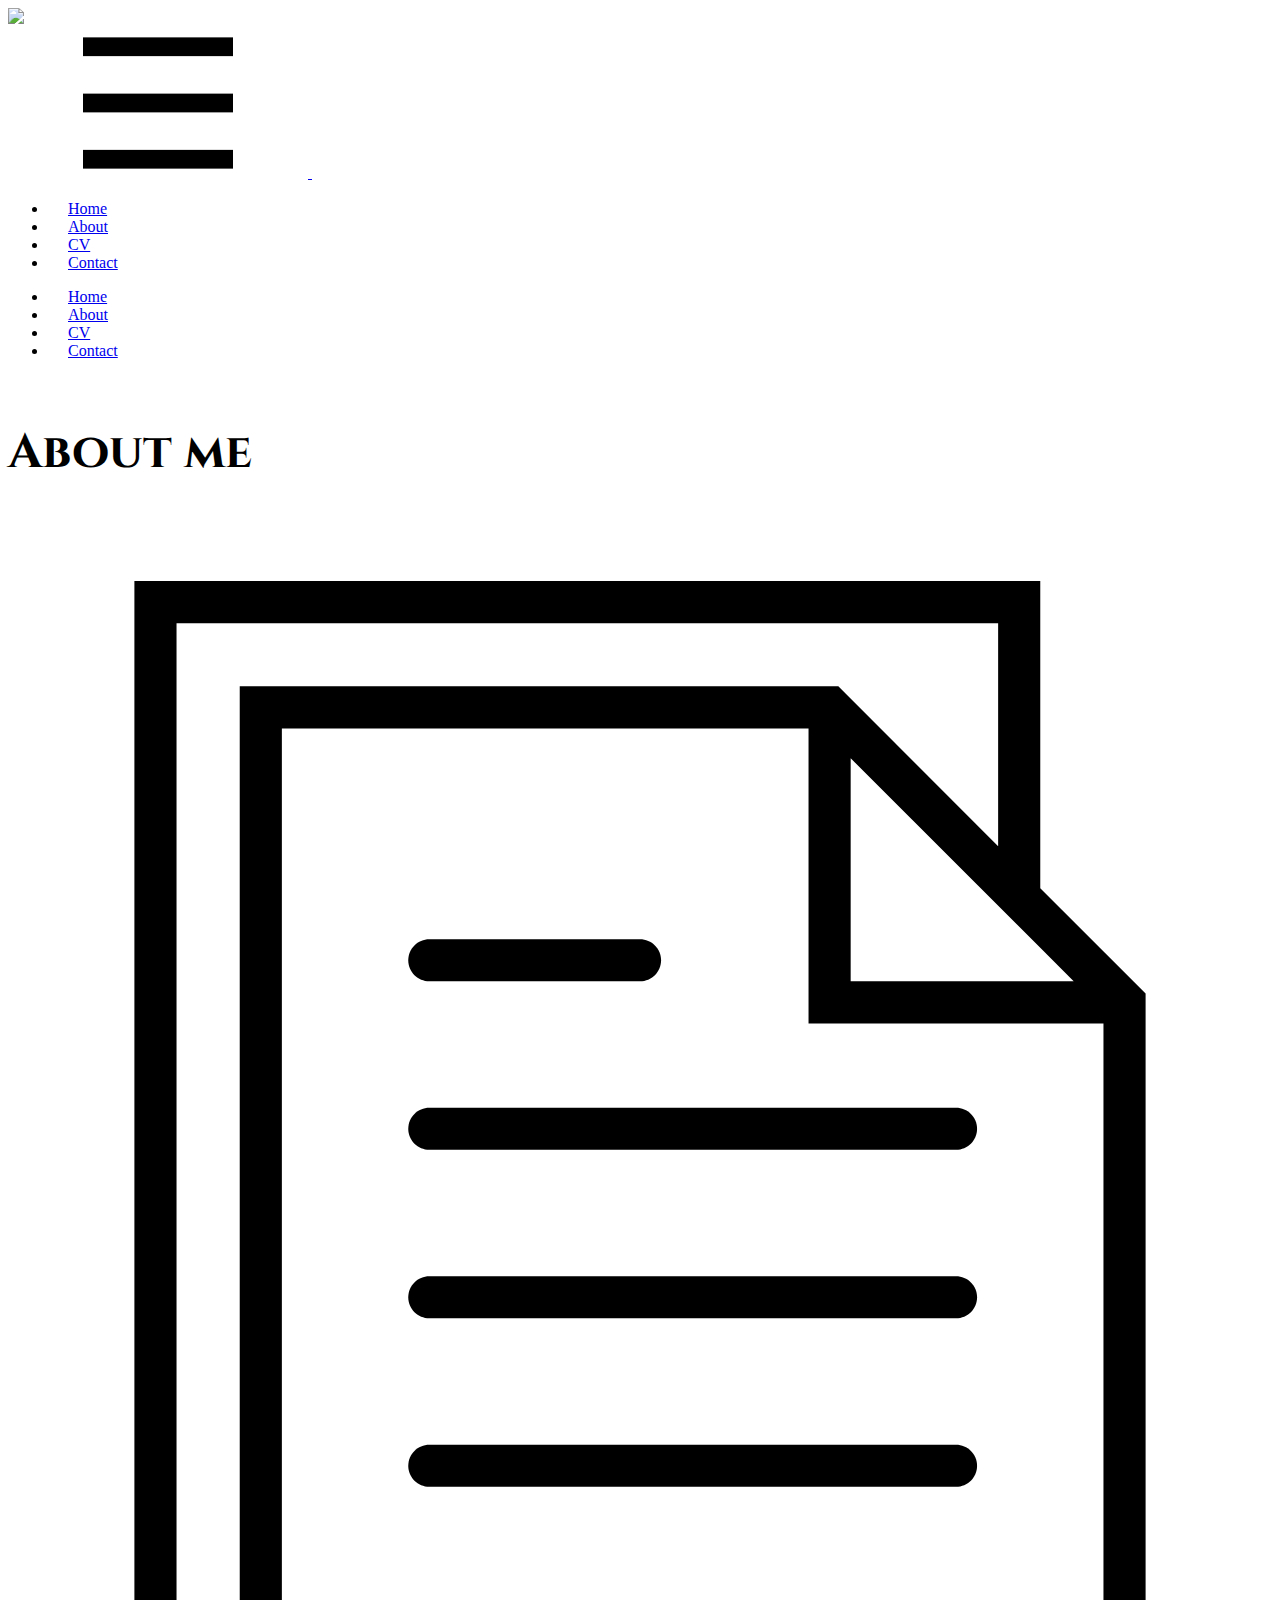
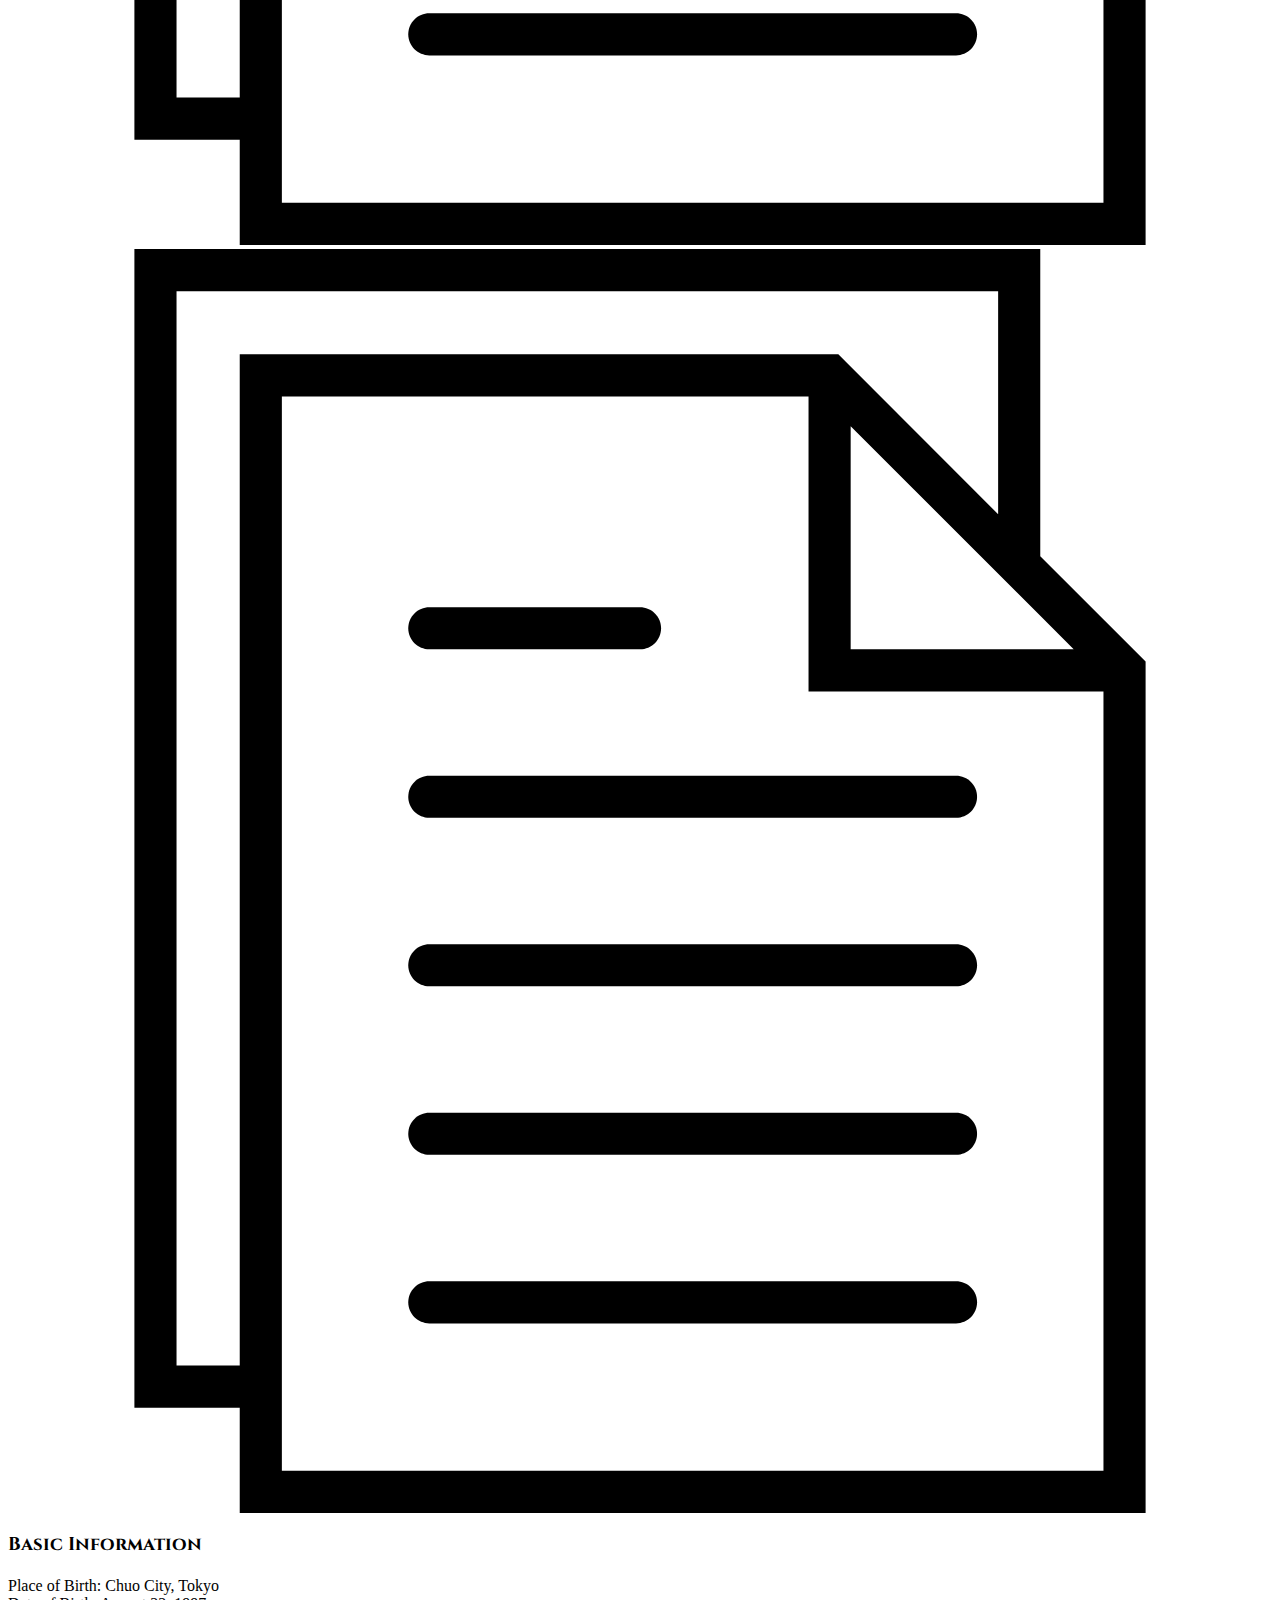
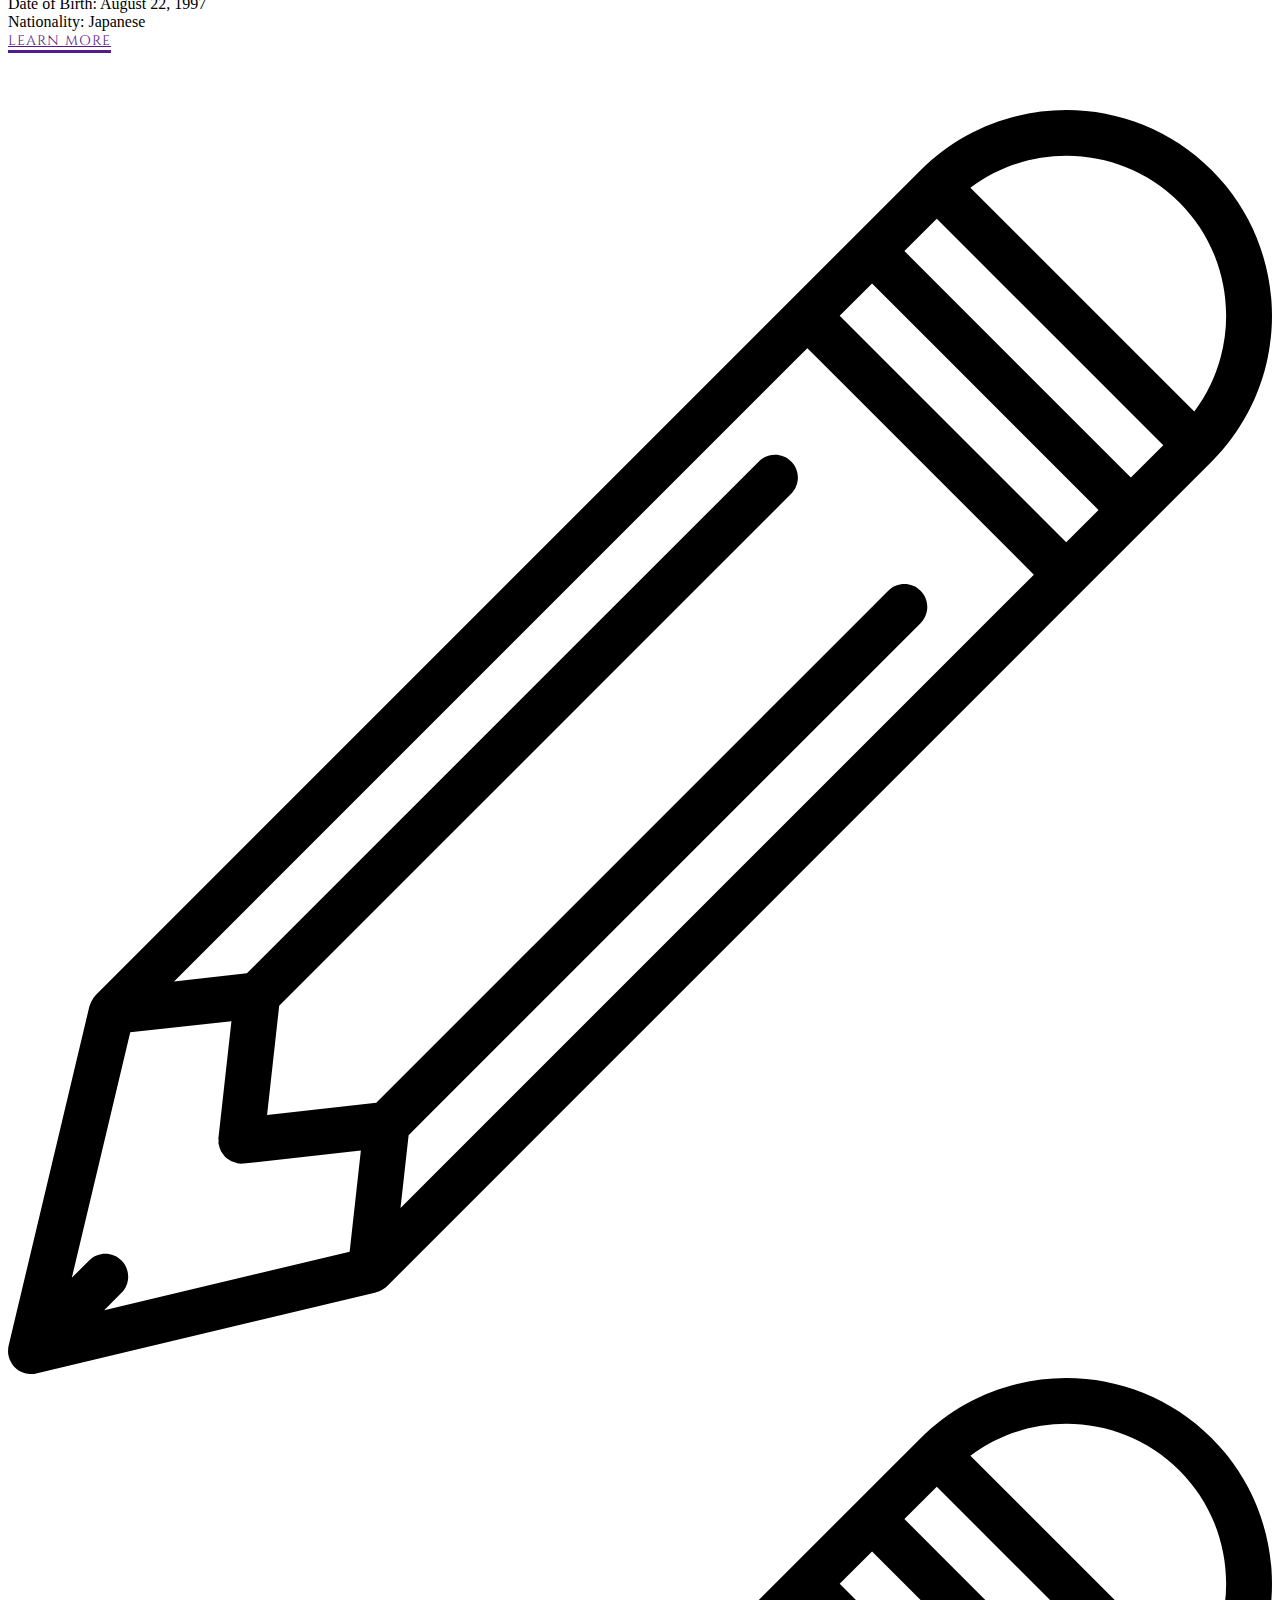
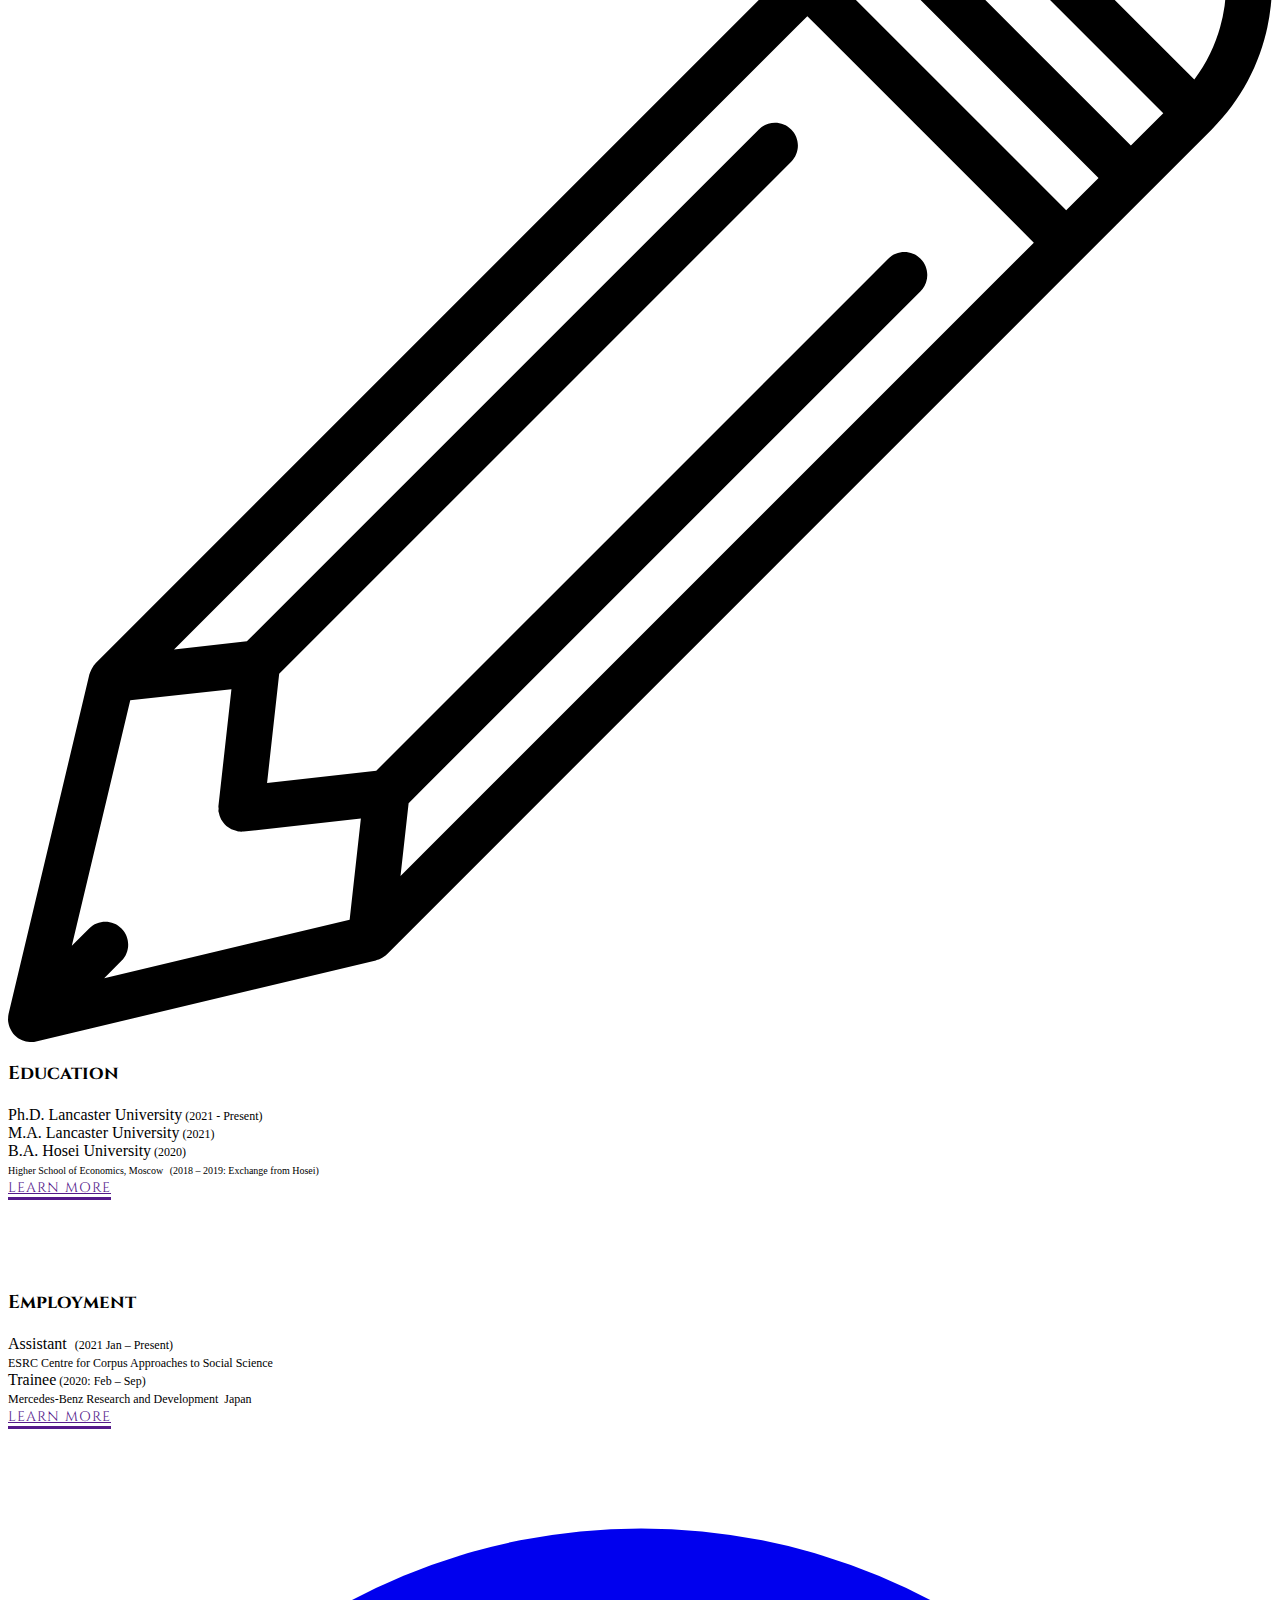
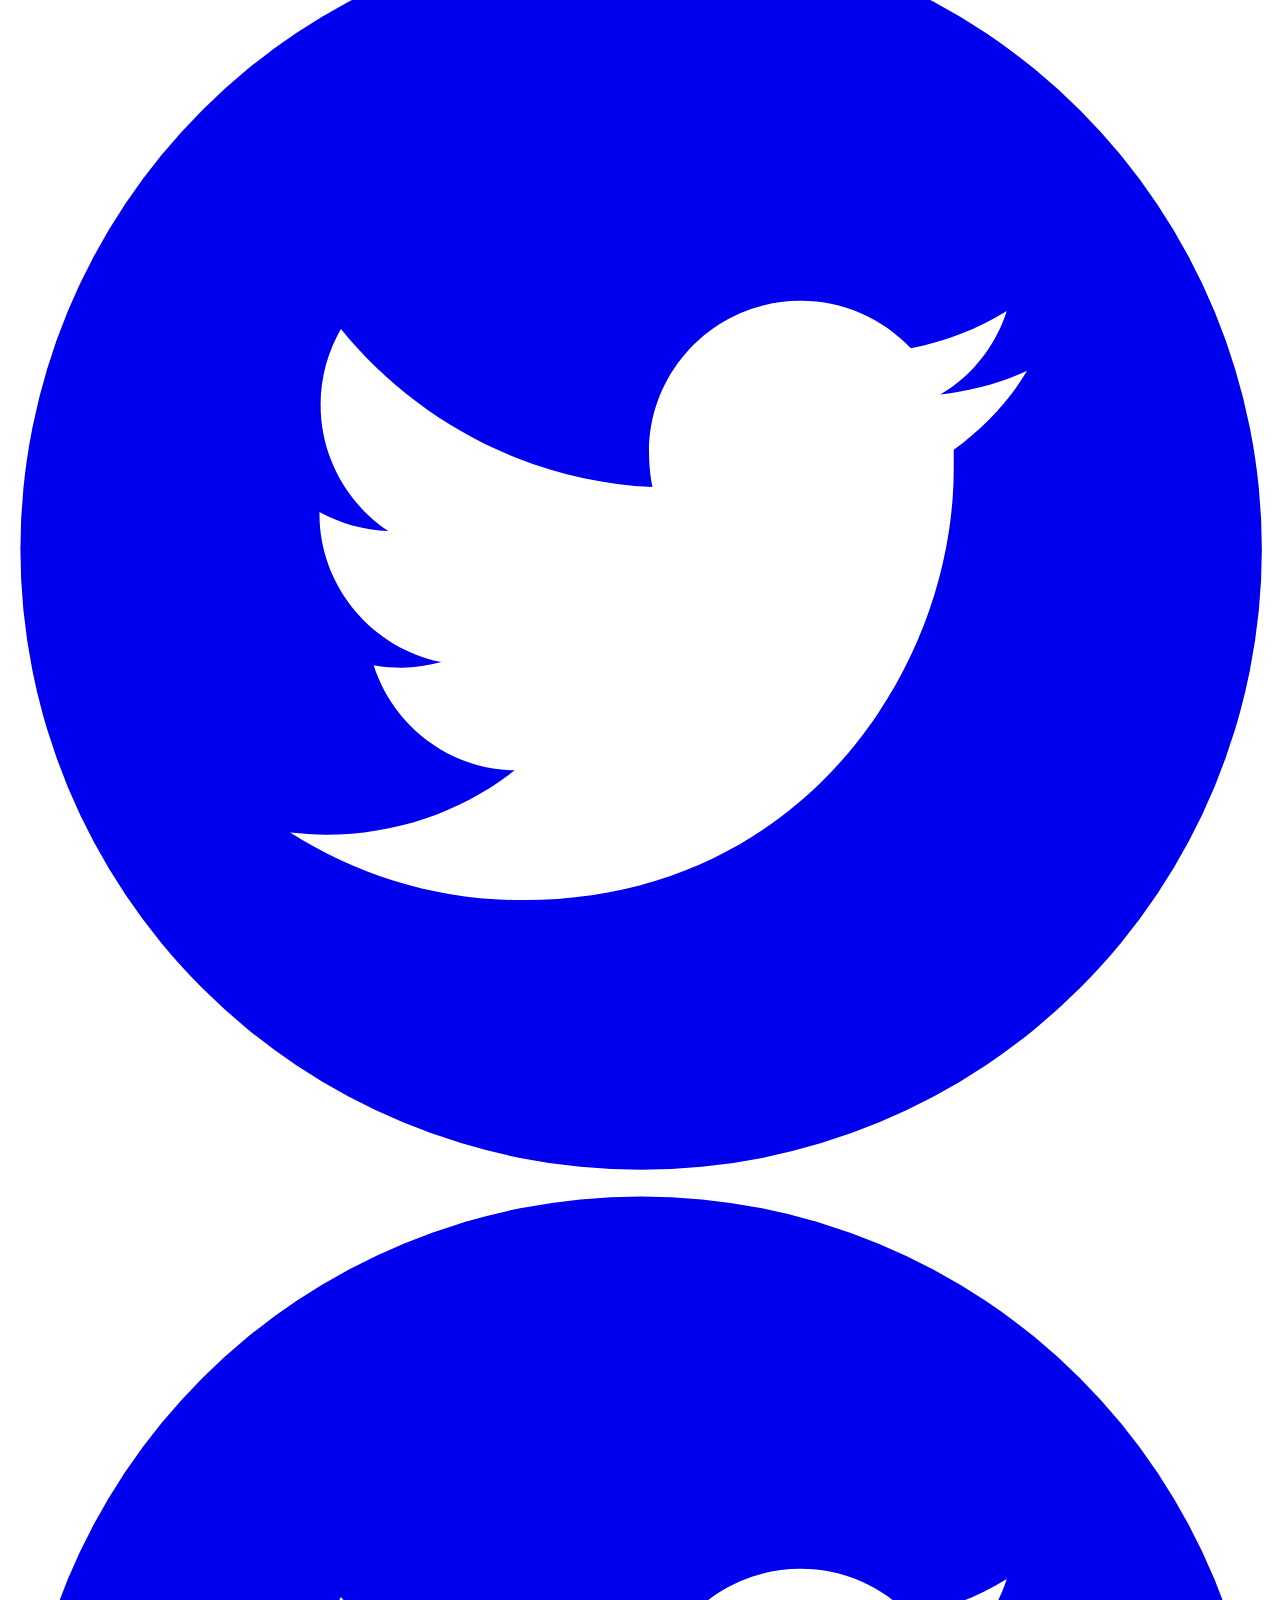
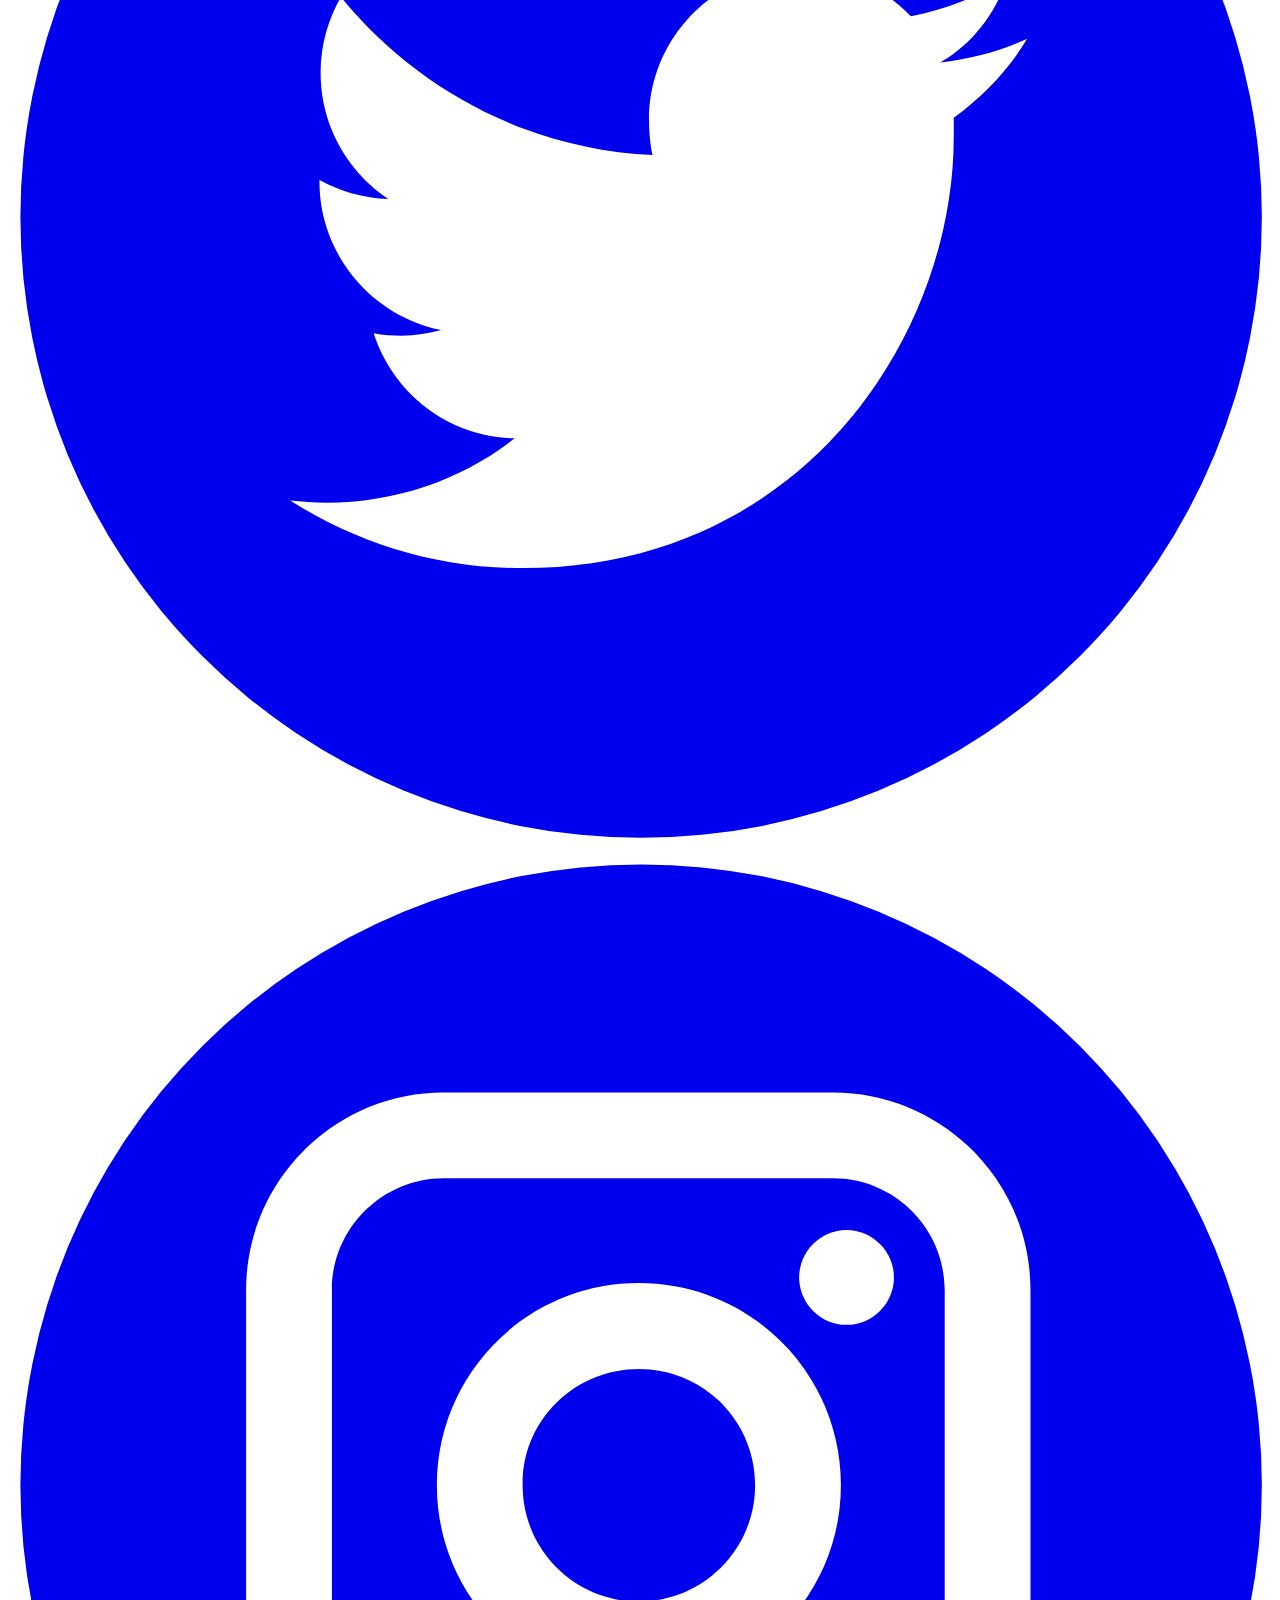
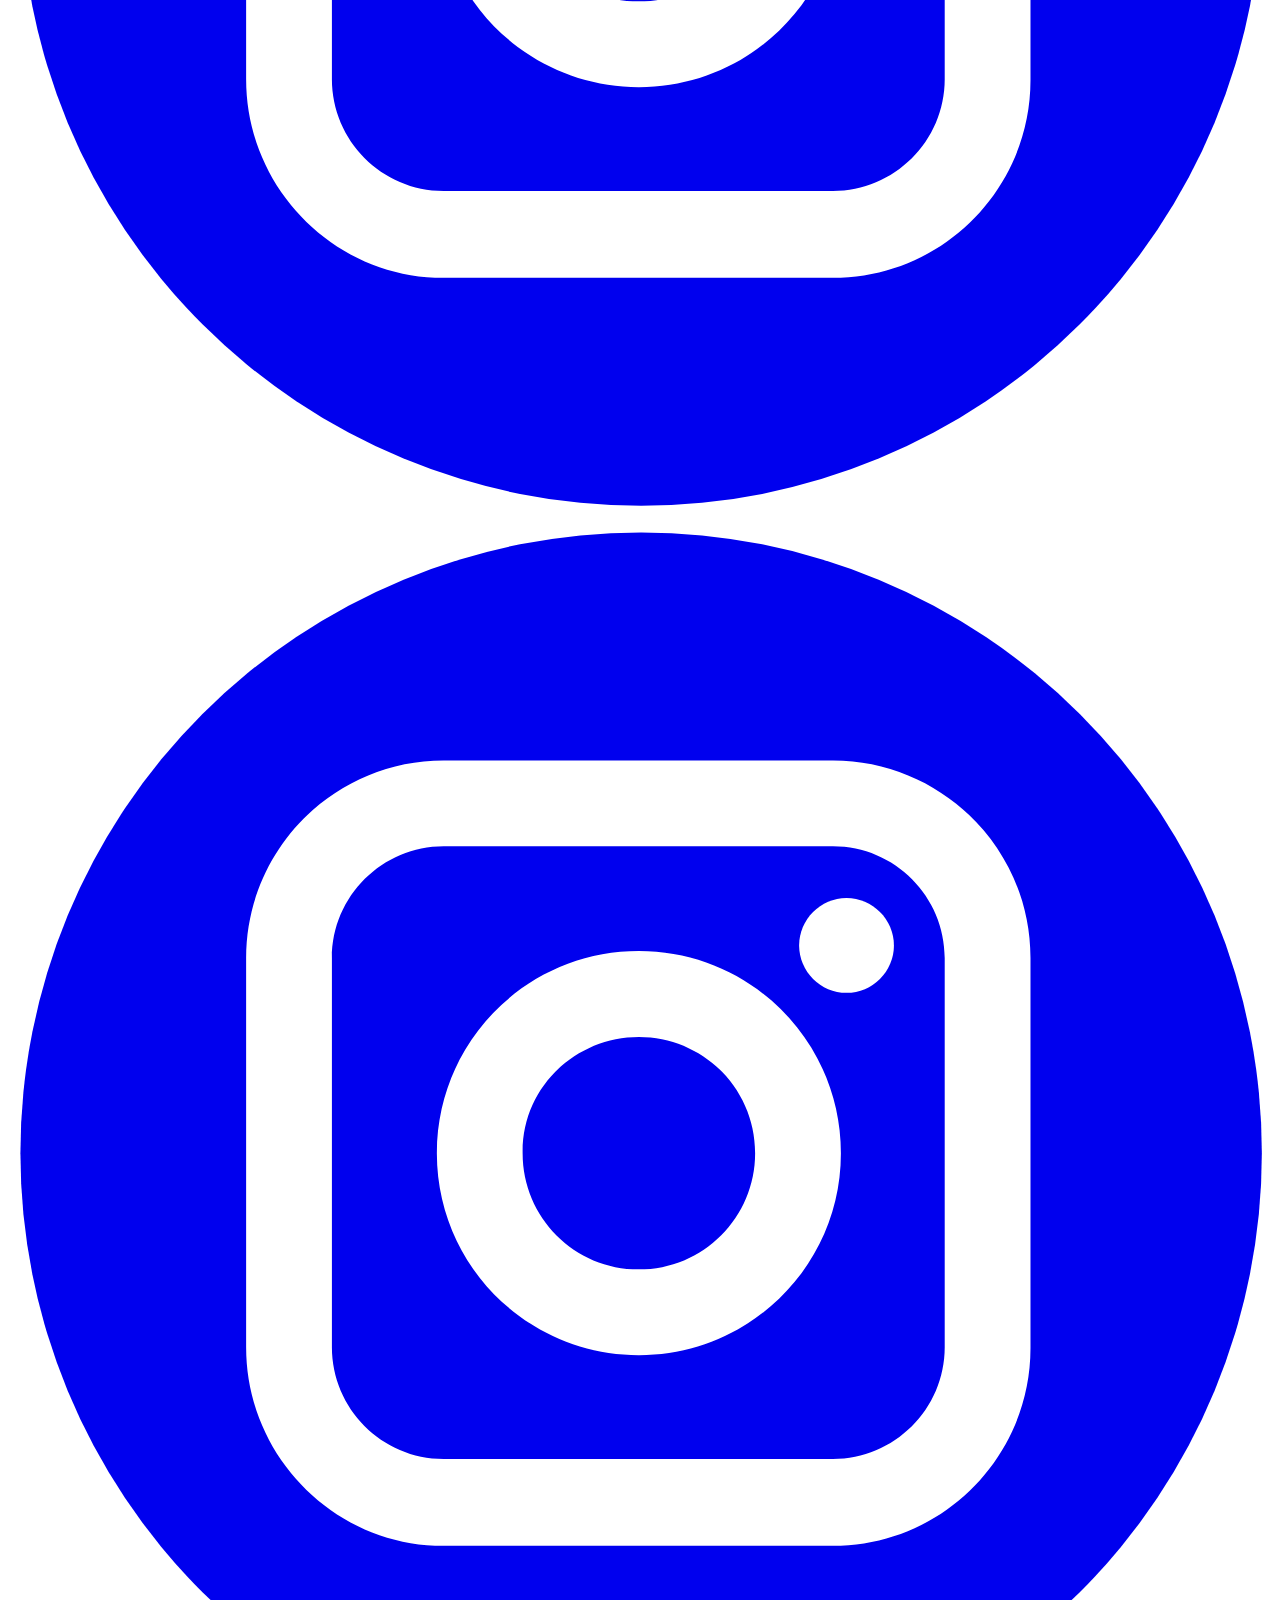
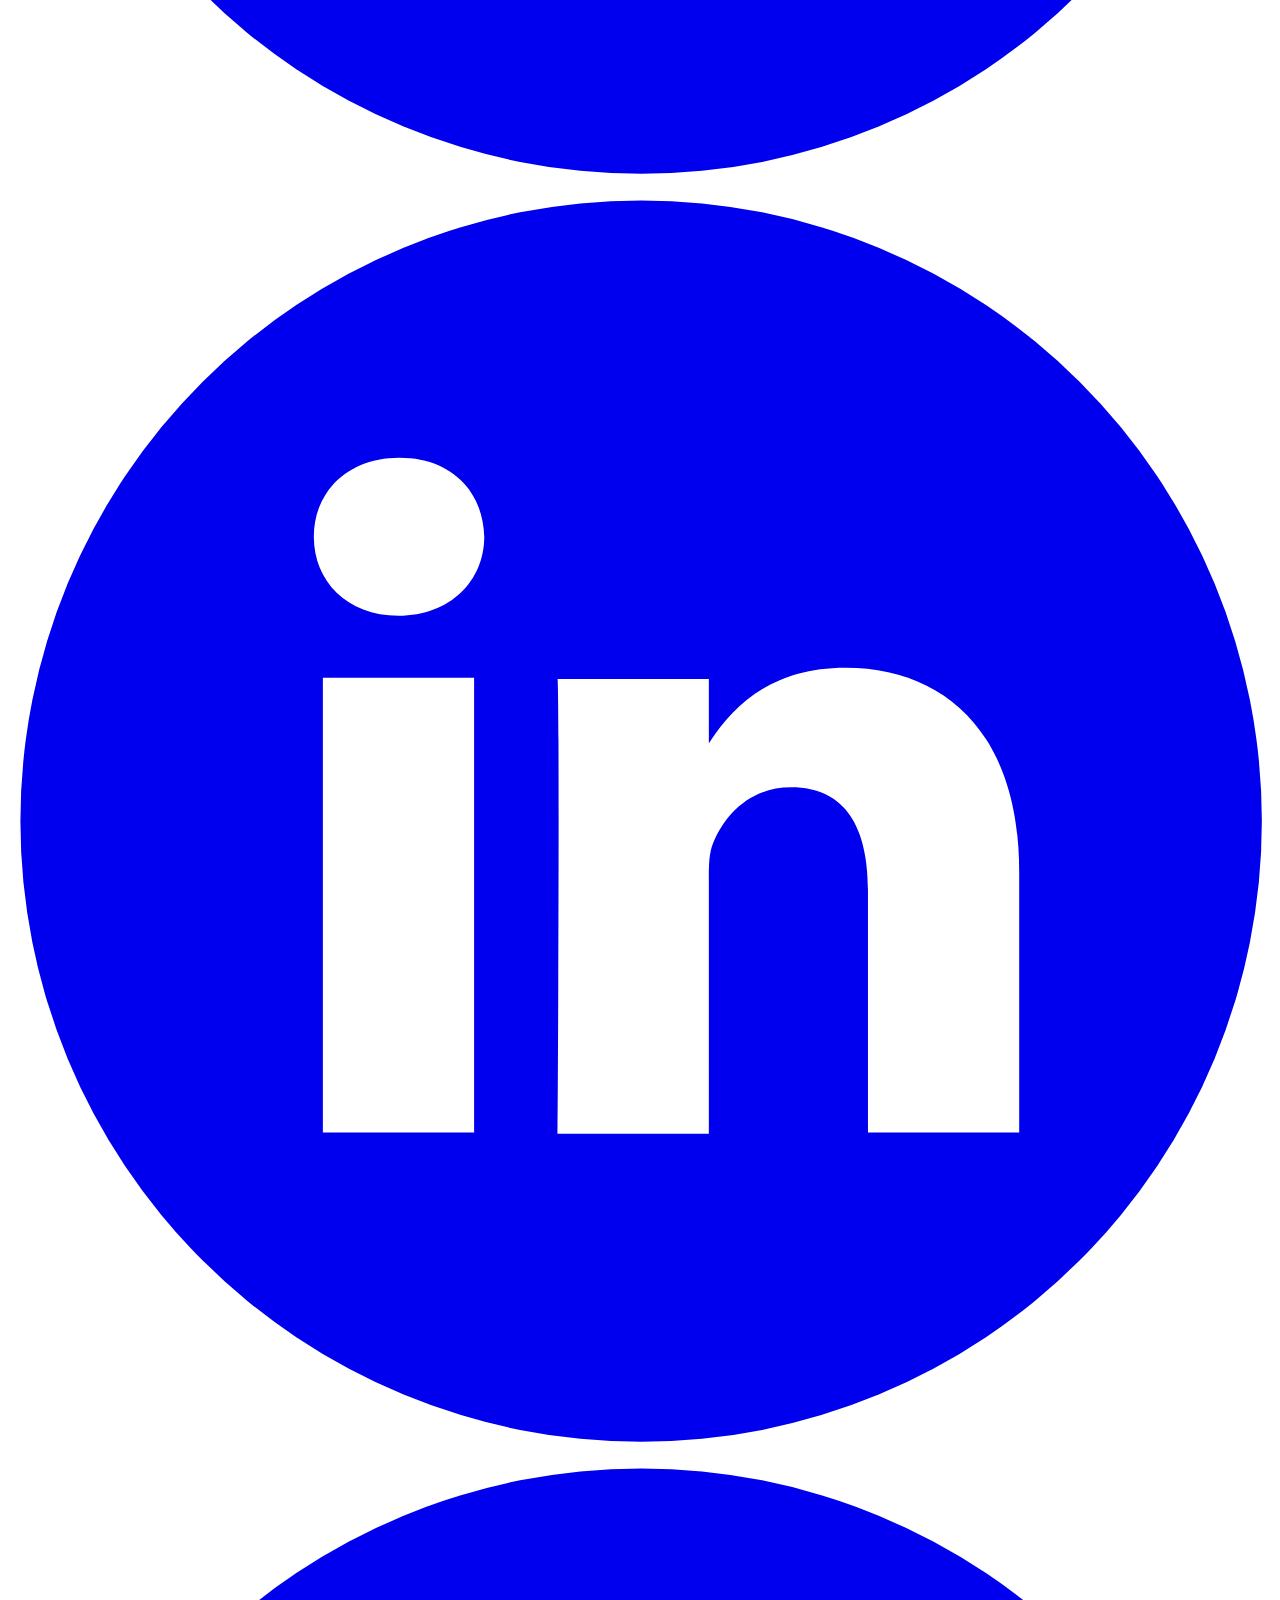
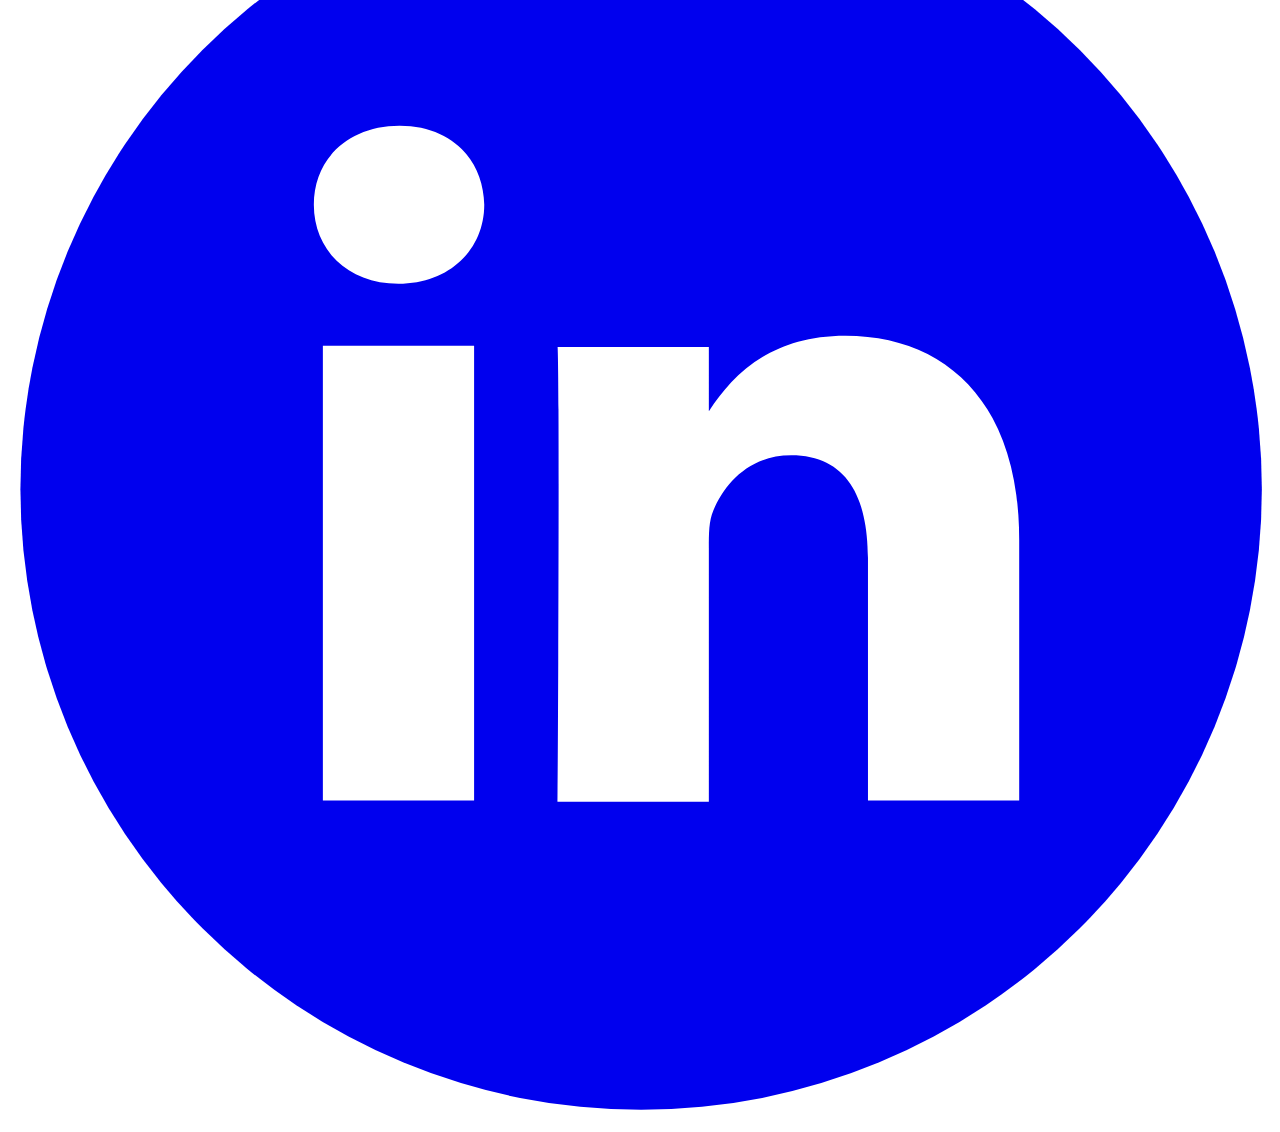
==== commit 5e947e05: "Update About.html" ====
--- a/About.html
+++ b/About.html
@@ -165,16 +165,5 @@
           </a>
         </div>
       </div></footer>
-    <section class="u-backlink u-clearfix u-grey-80">
-      <a class="u-link" href="https://nicepage.com/website-templates" target="_blank">
-        <span>Website Templates</span>
-      </a>
-      <p class="u-text">
-        <span>created with</span>
-      </p>
-      <a class="u-link" href="https://nicepage.com/" target="_blank">
-        <span>Website Builder Software</span>
-      </a>. 
-    </section>
   </body>
-</html>+</html>
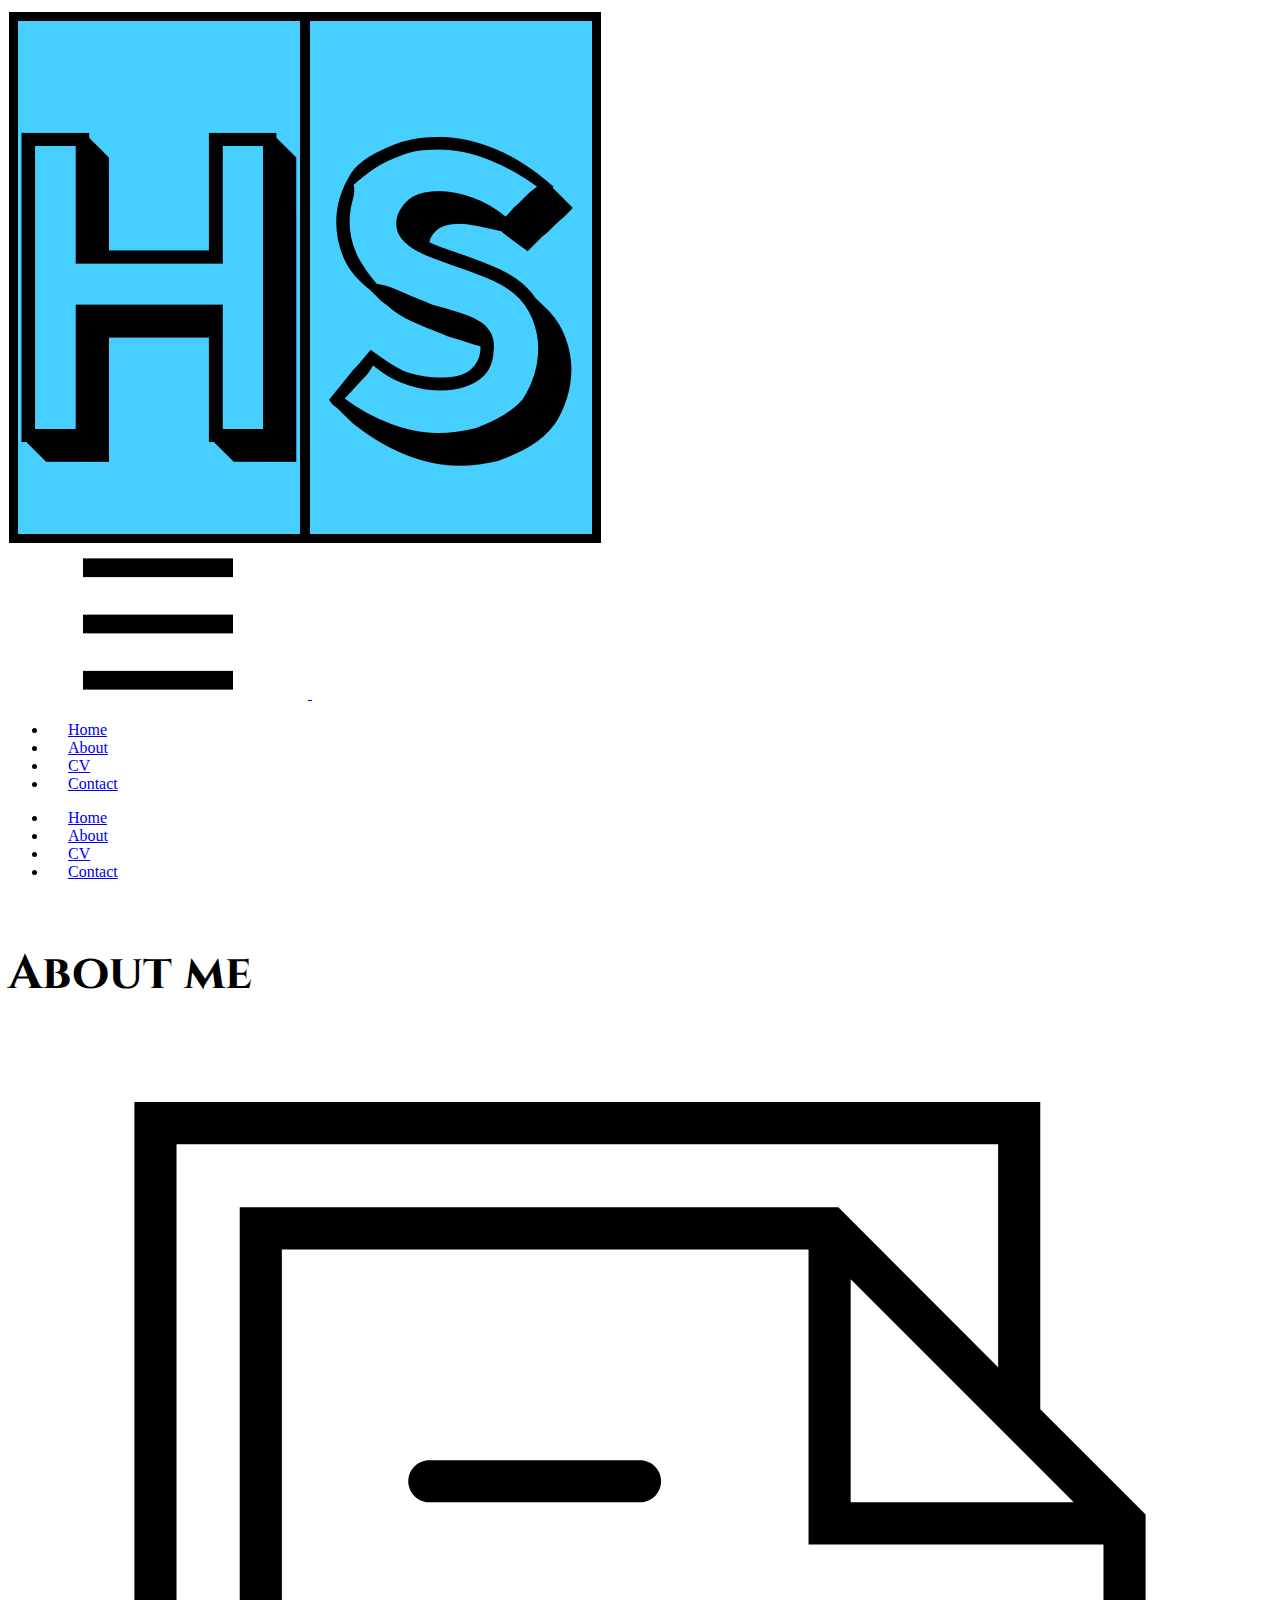
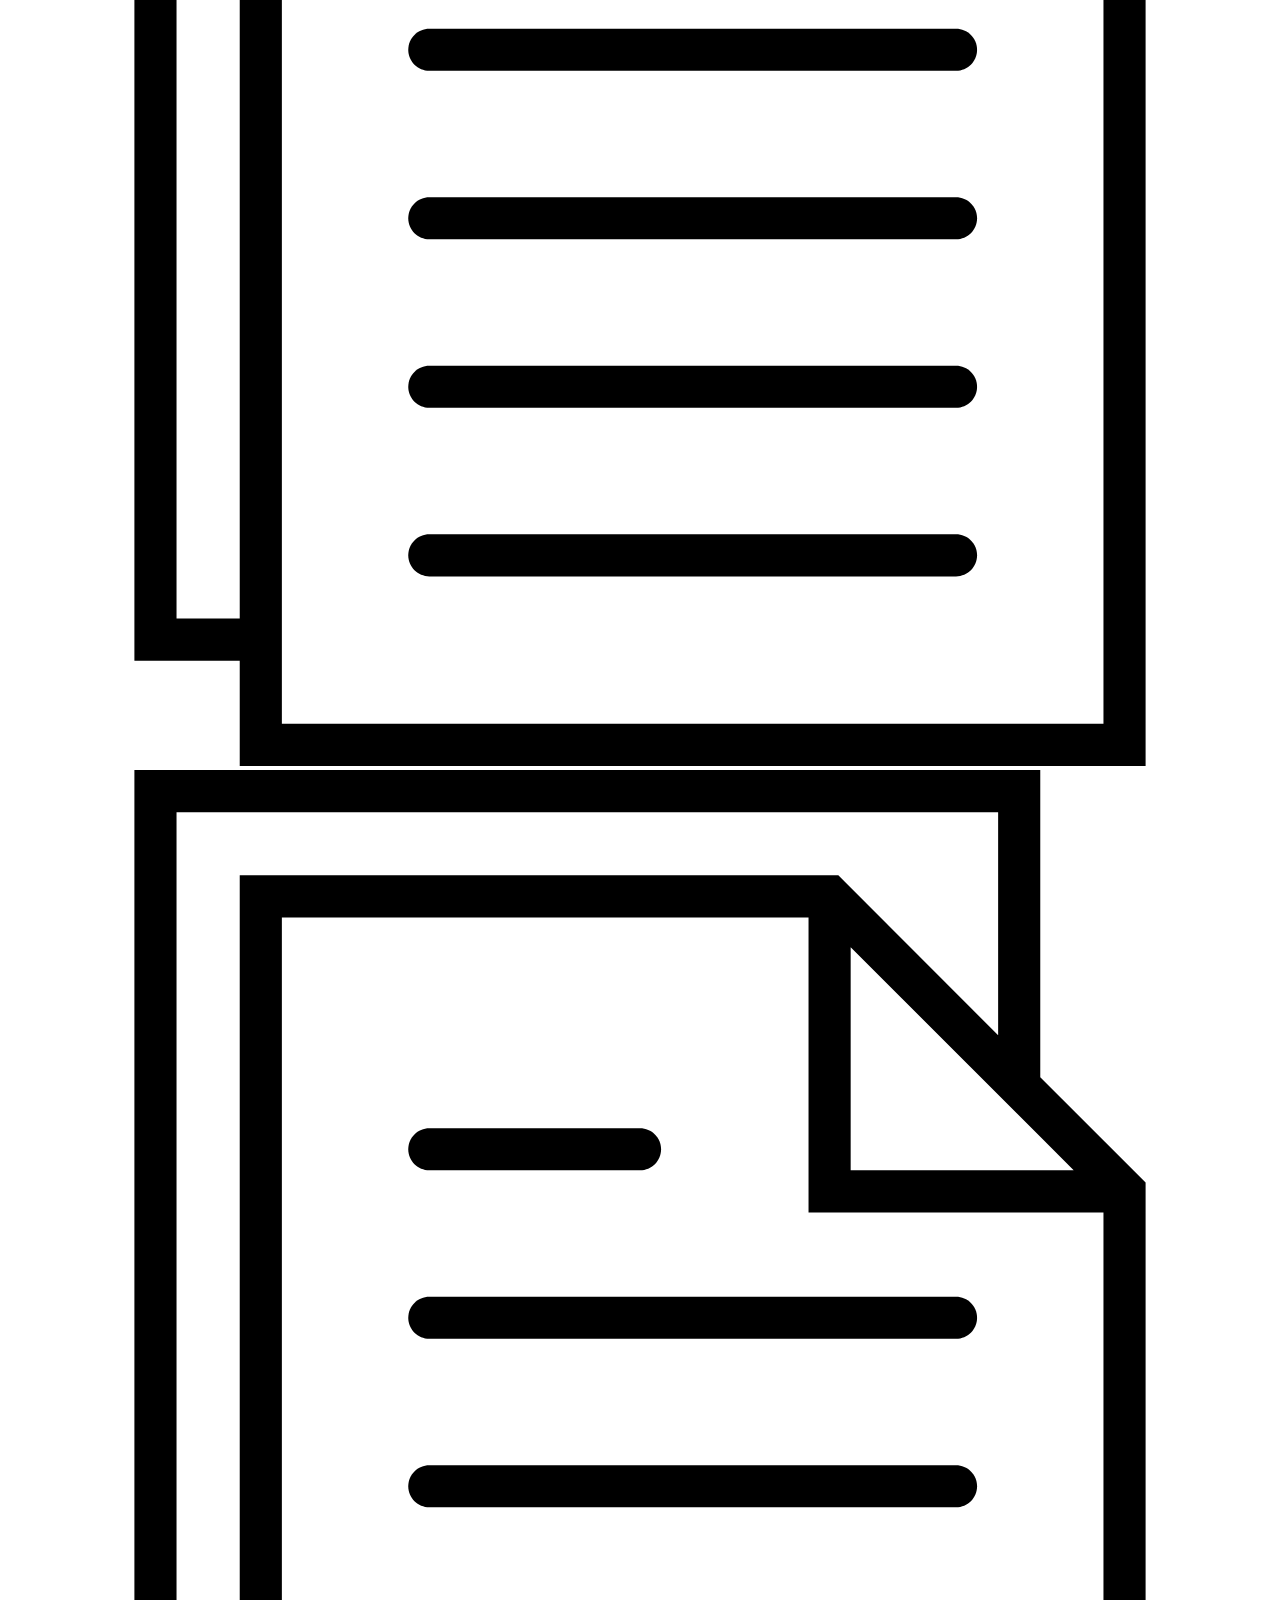
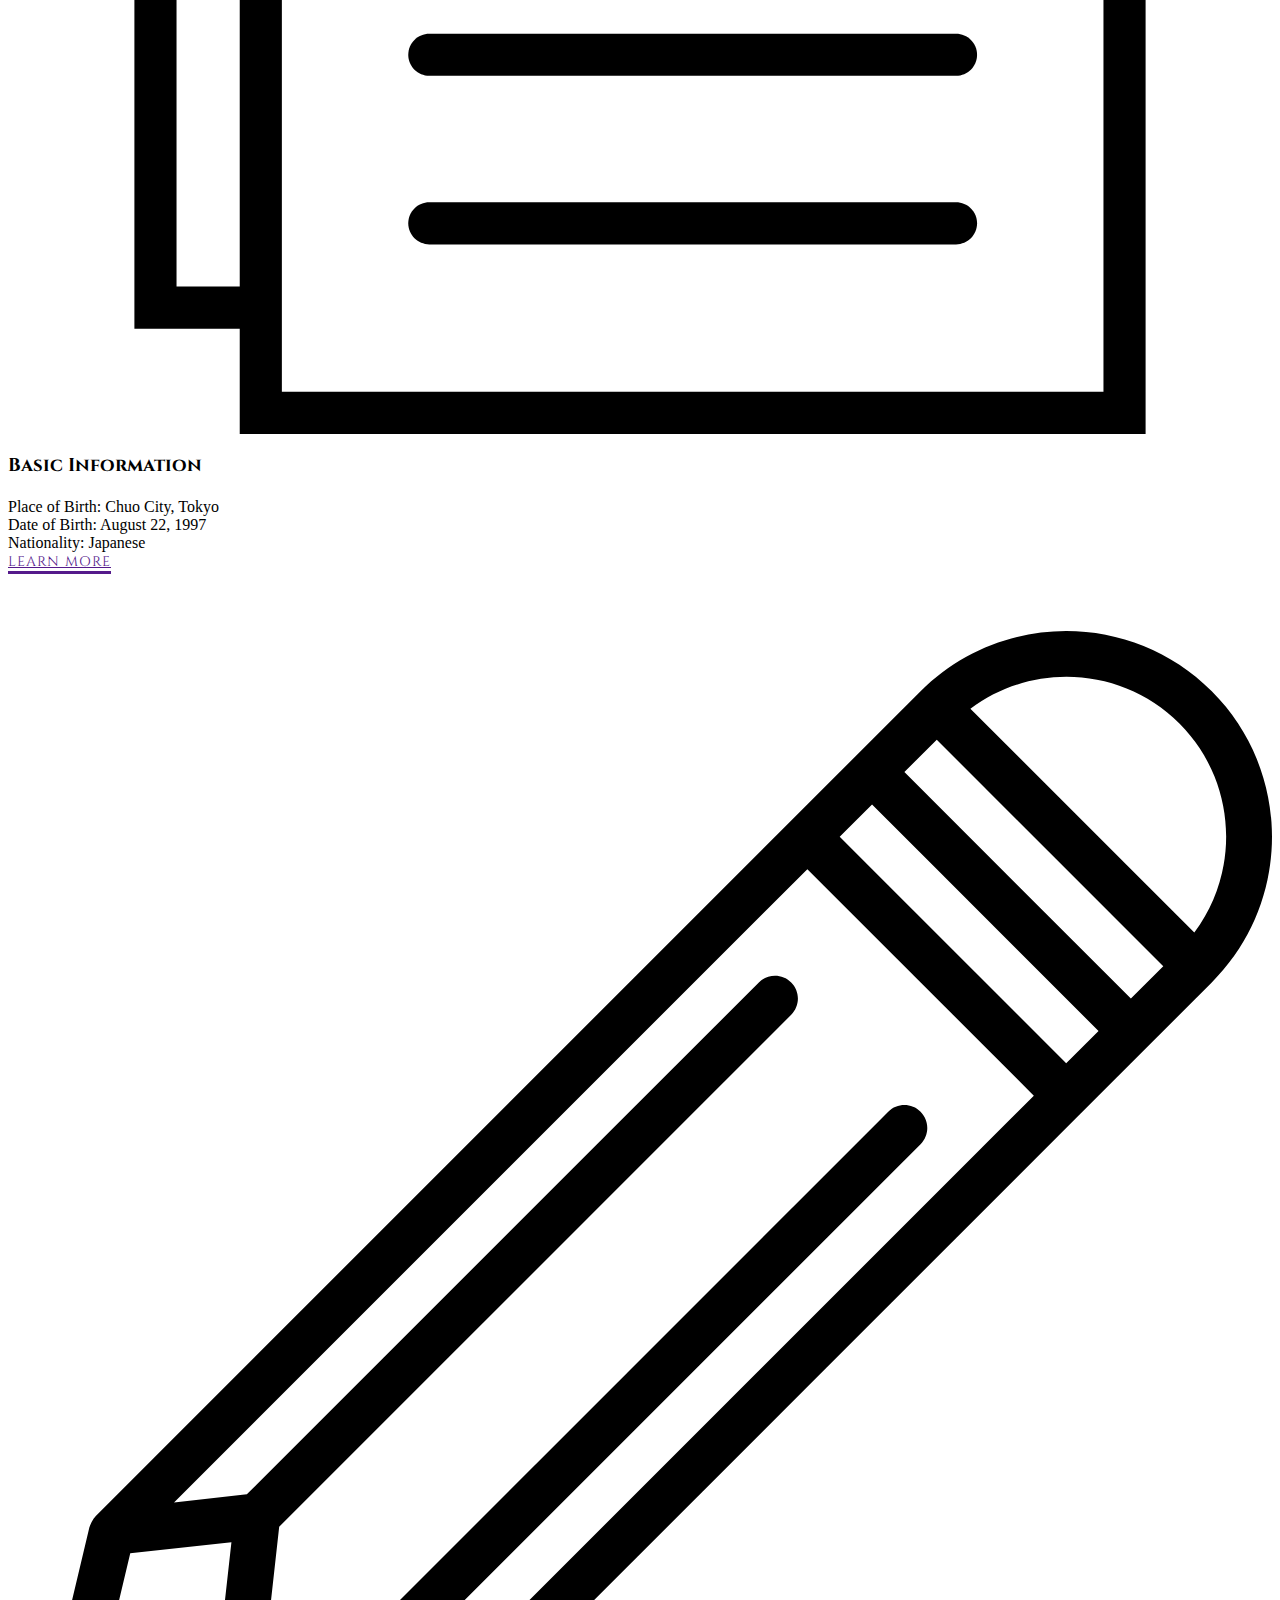
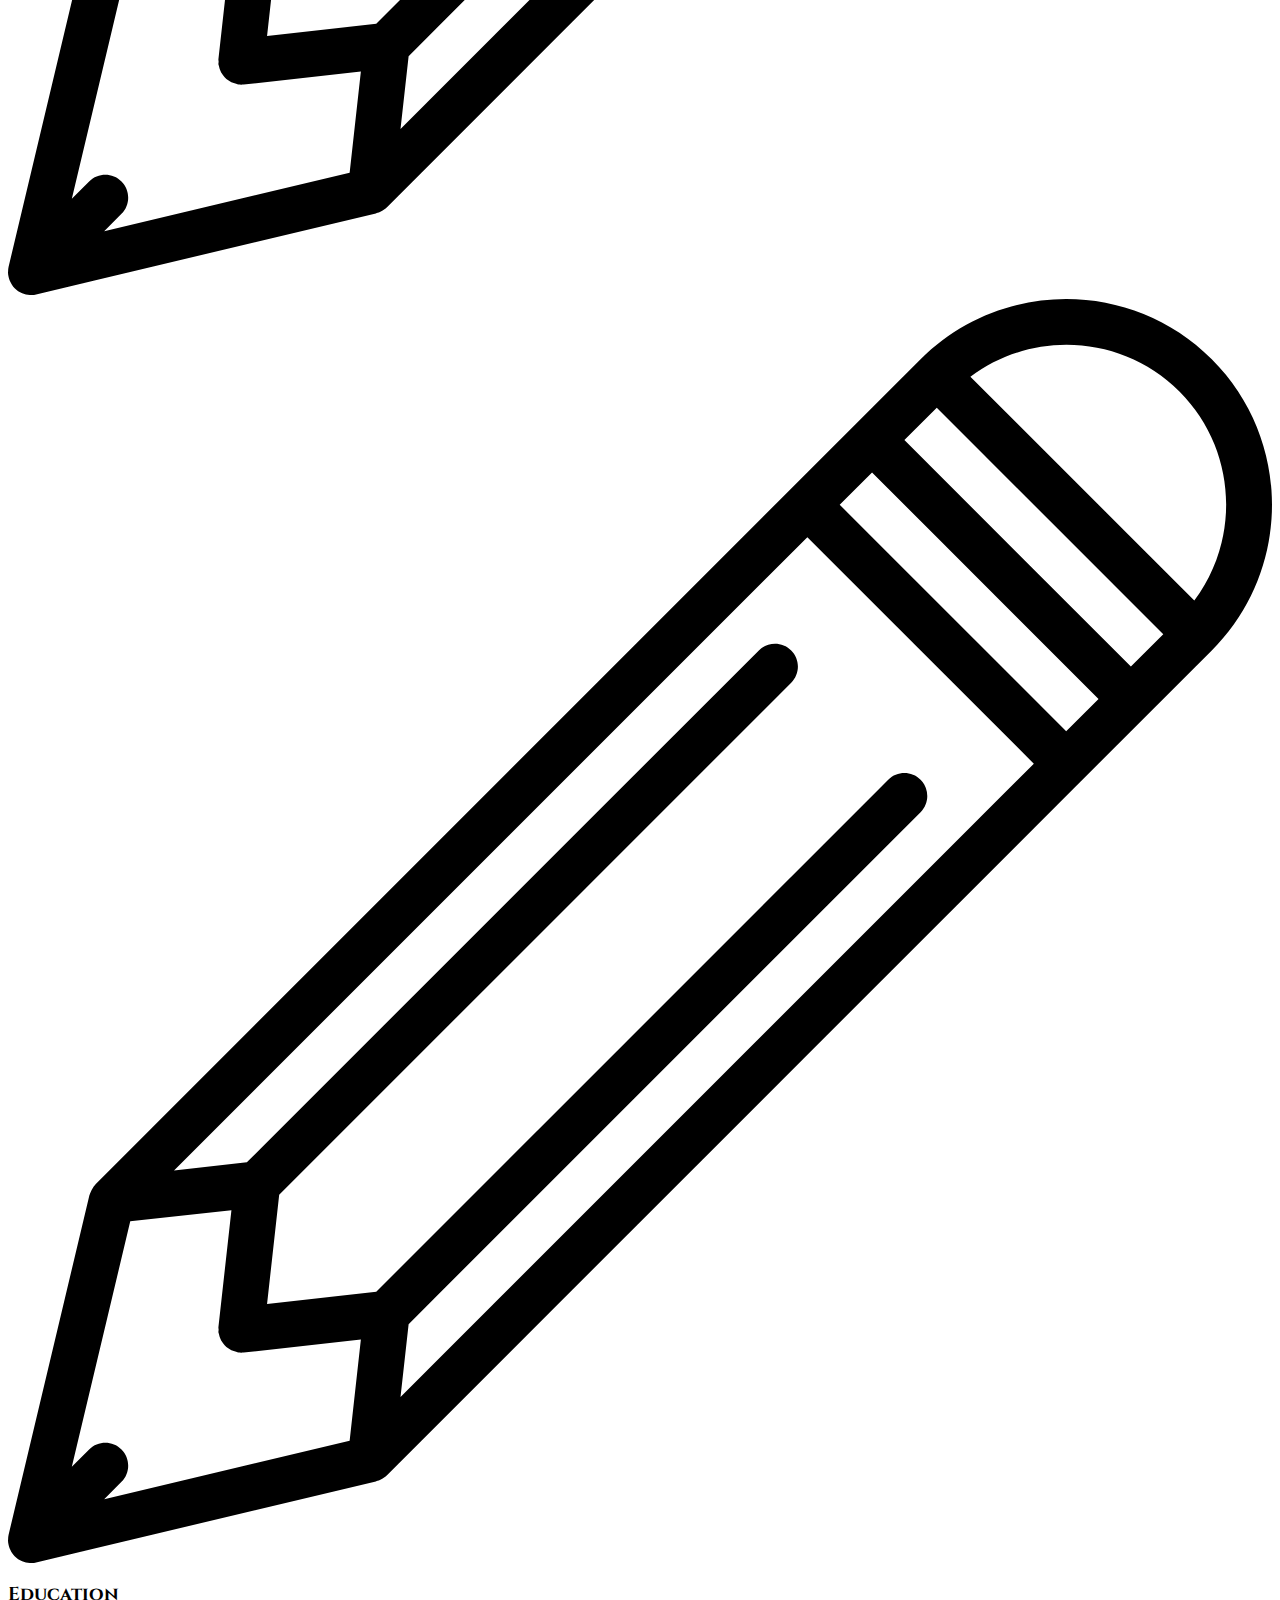
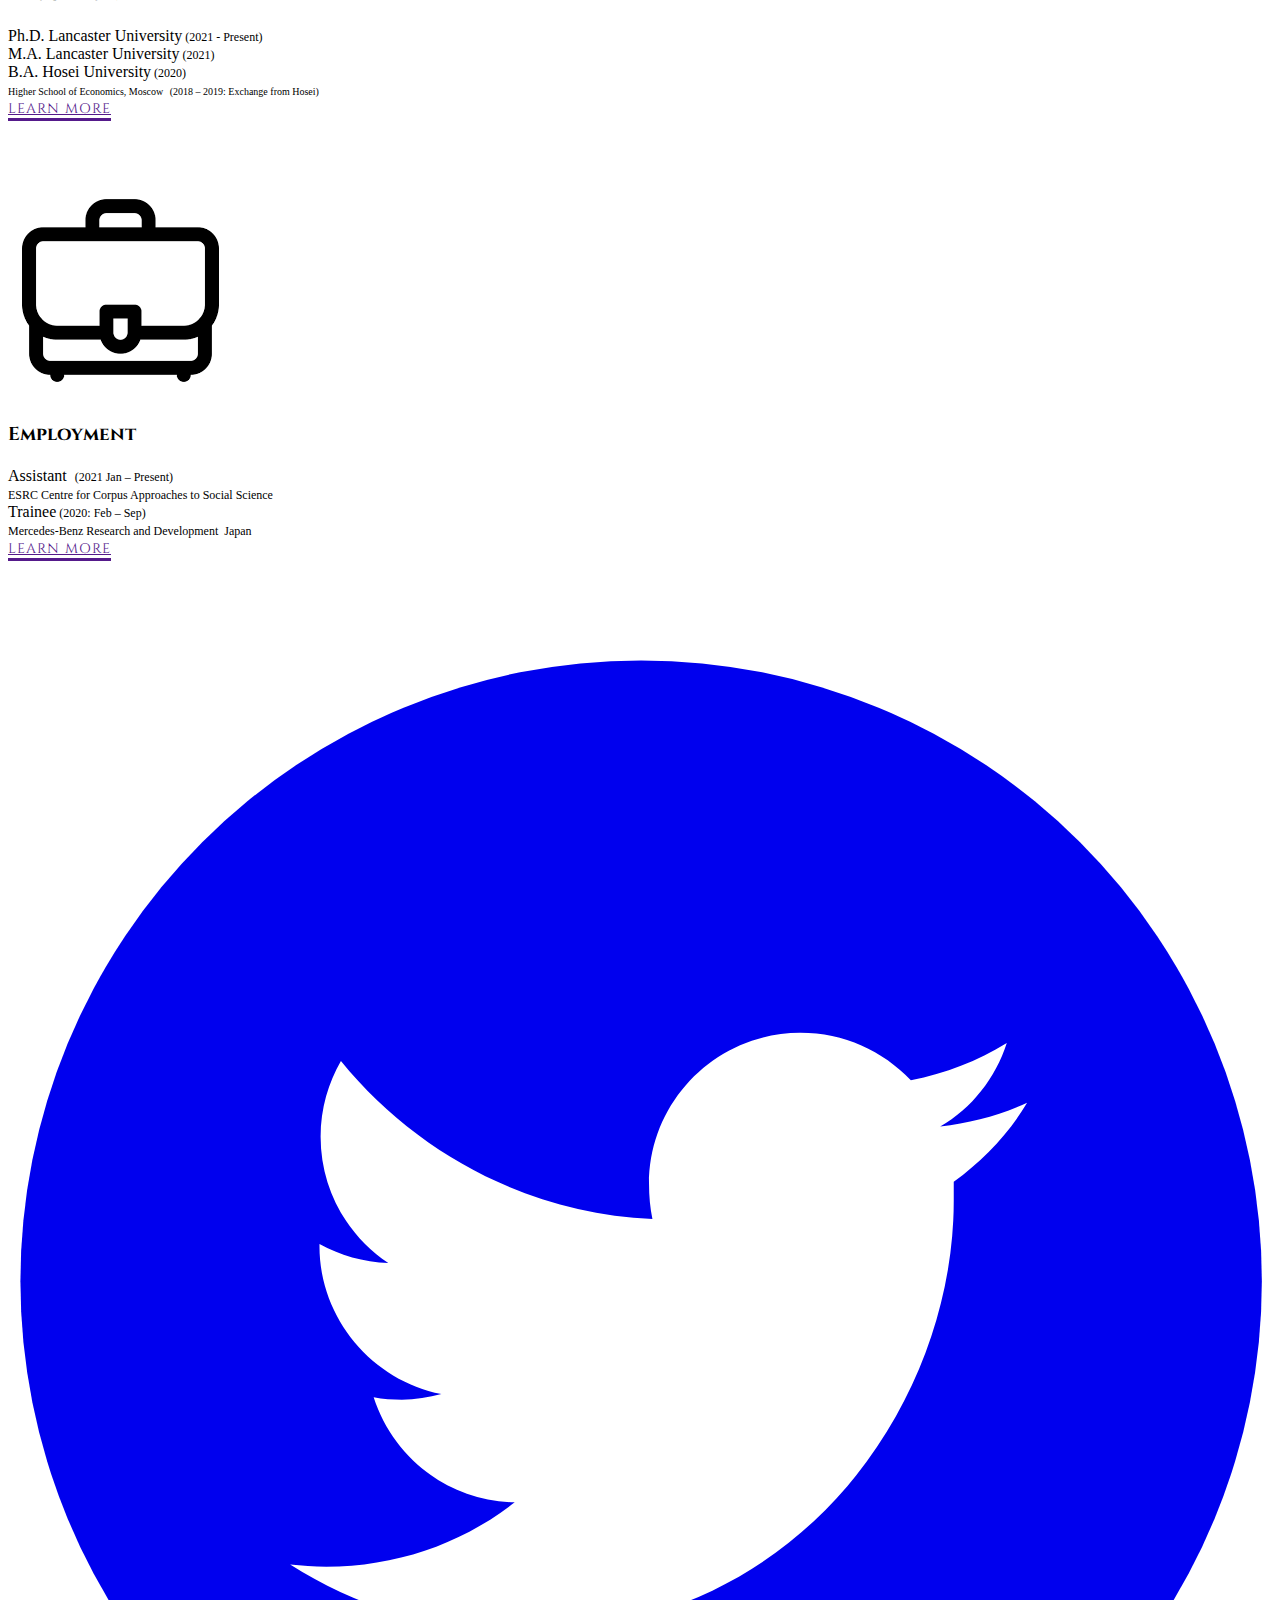
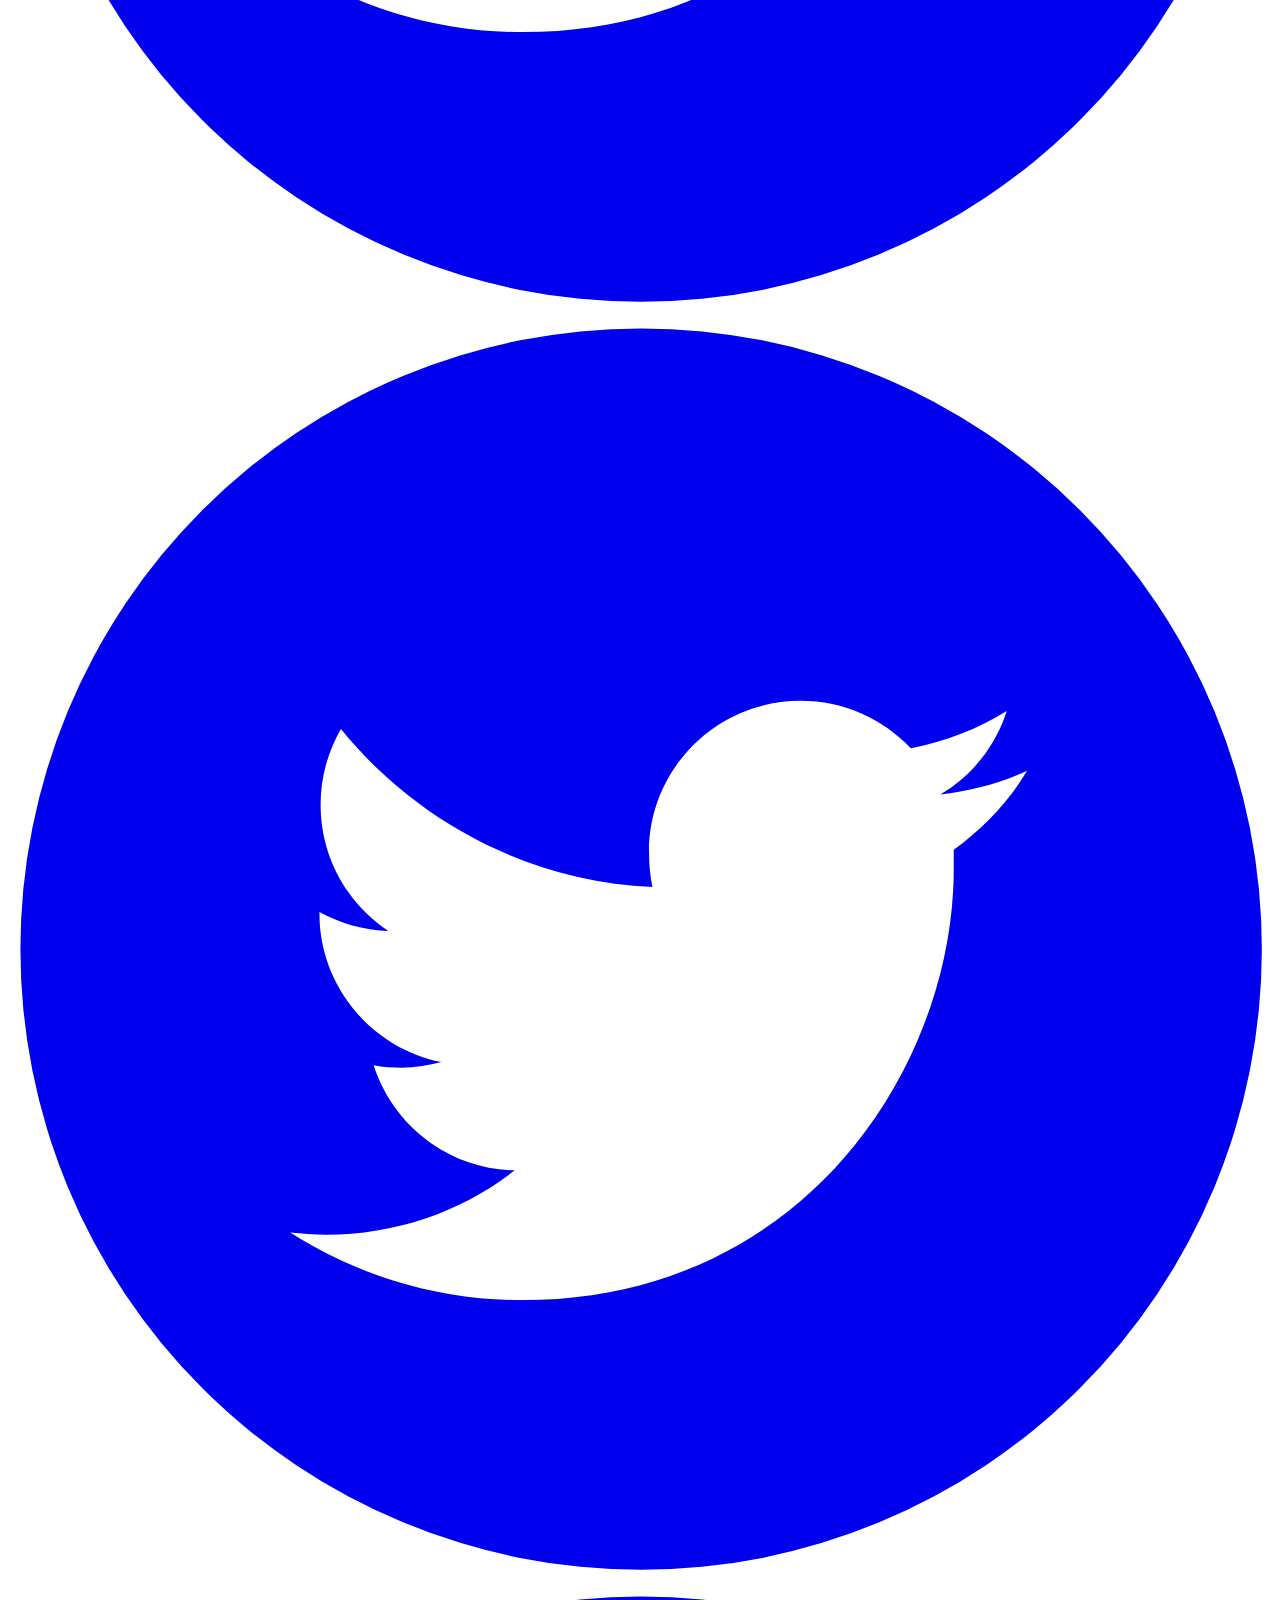
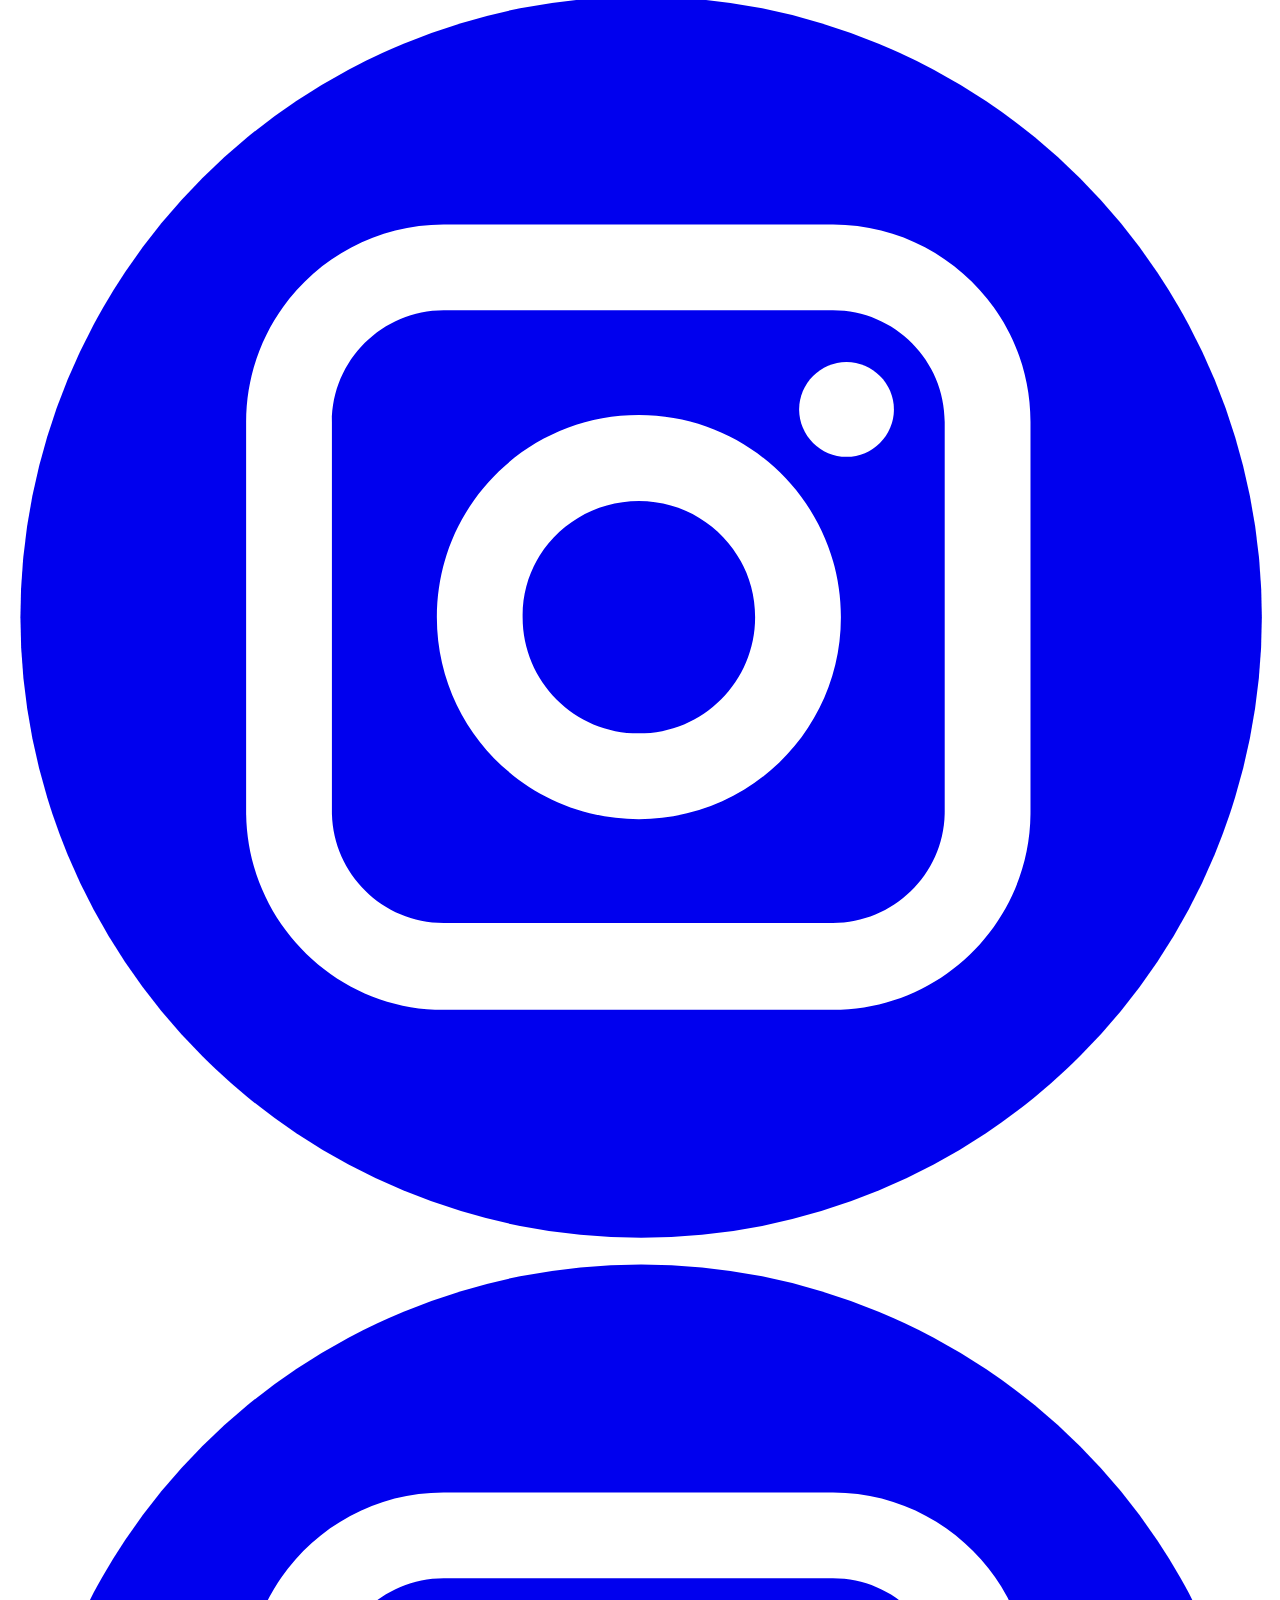
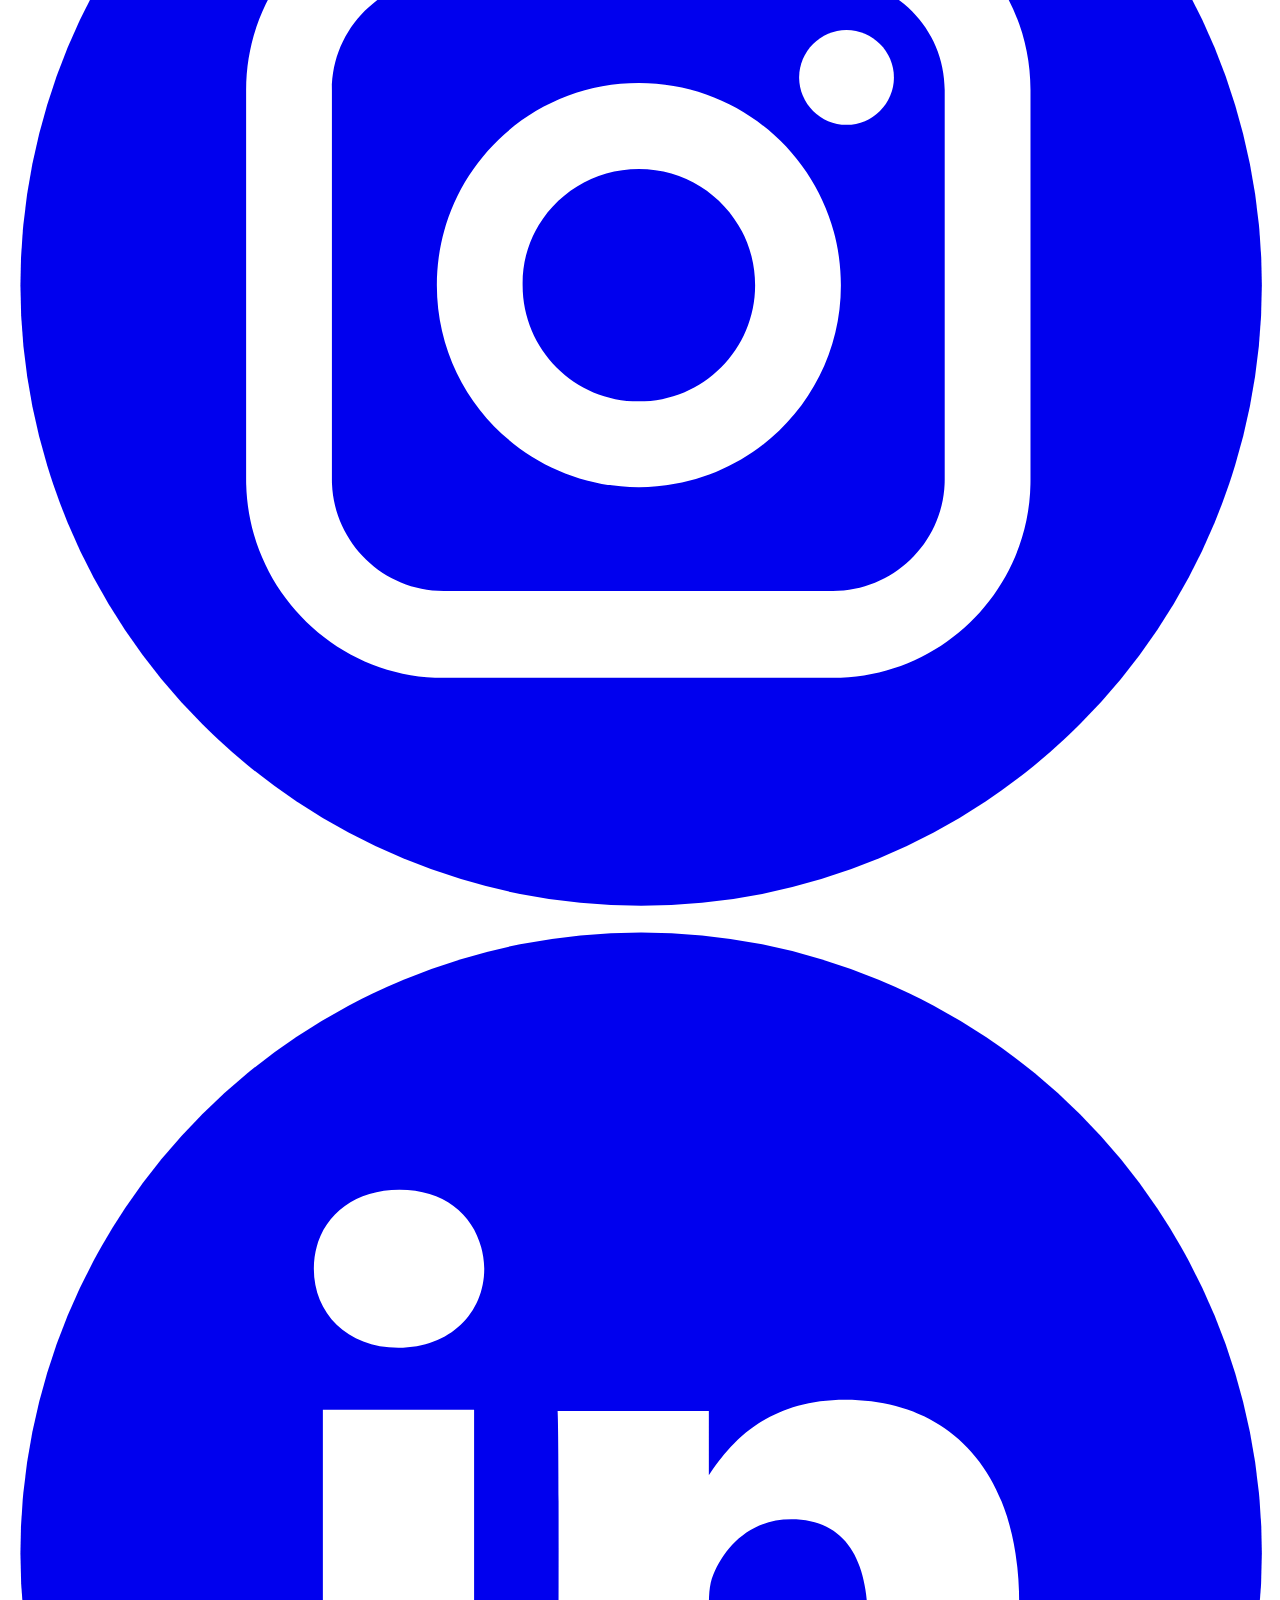
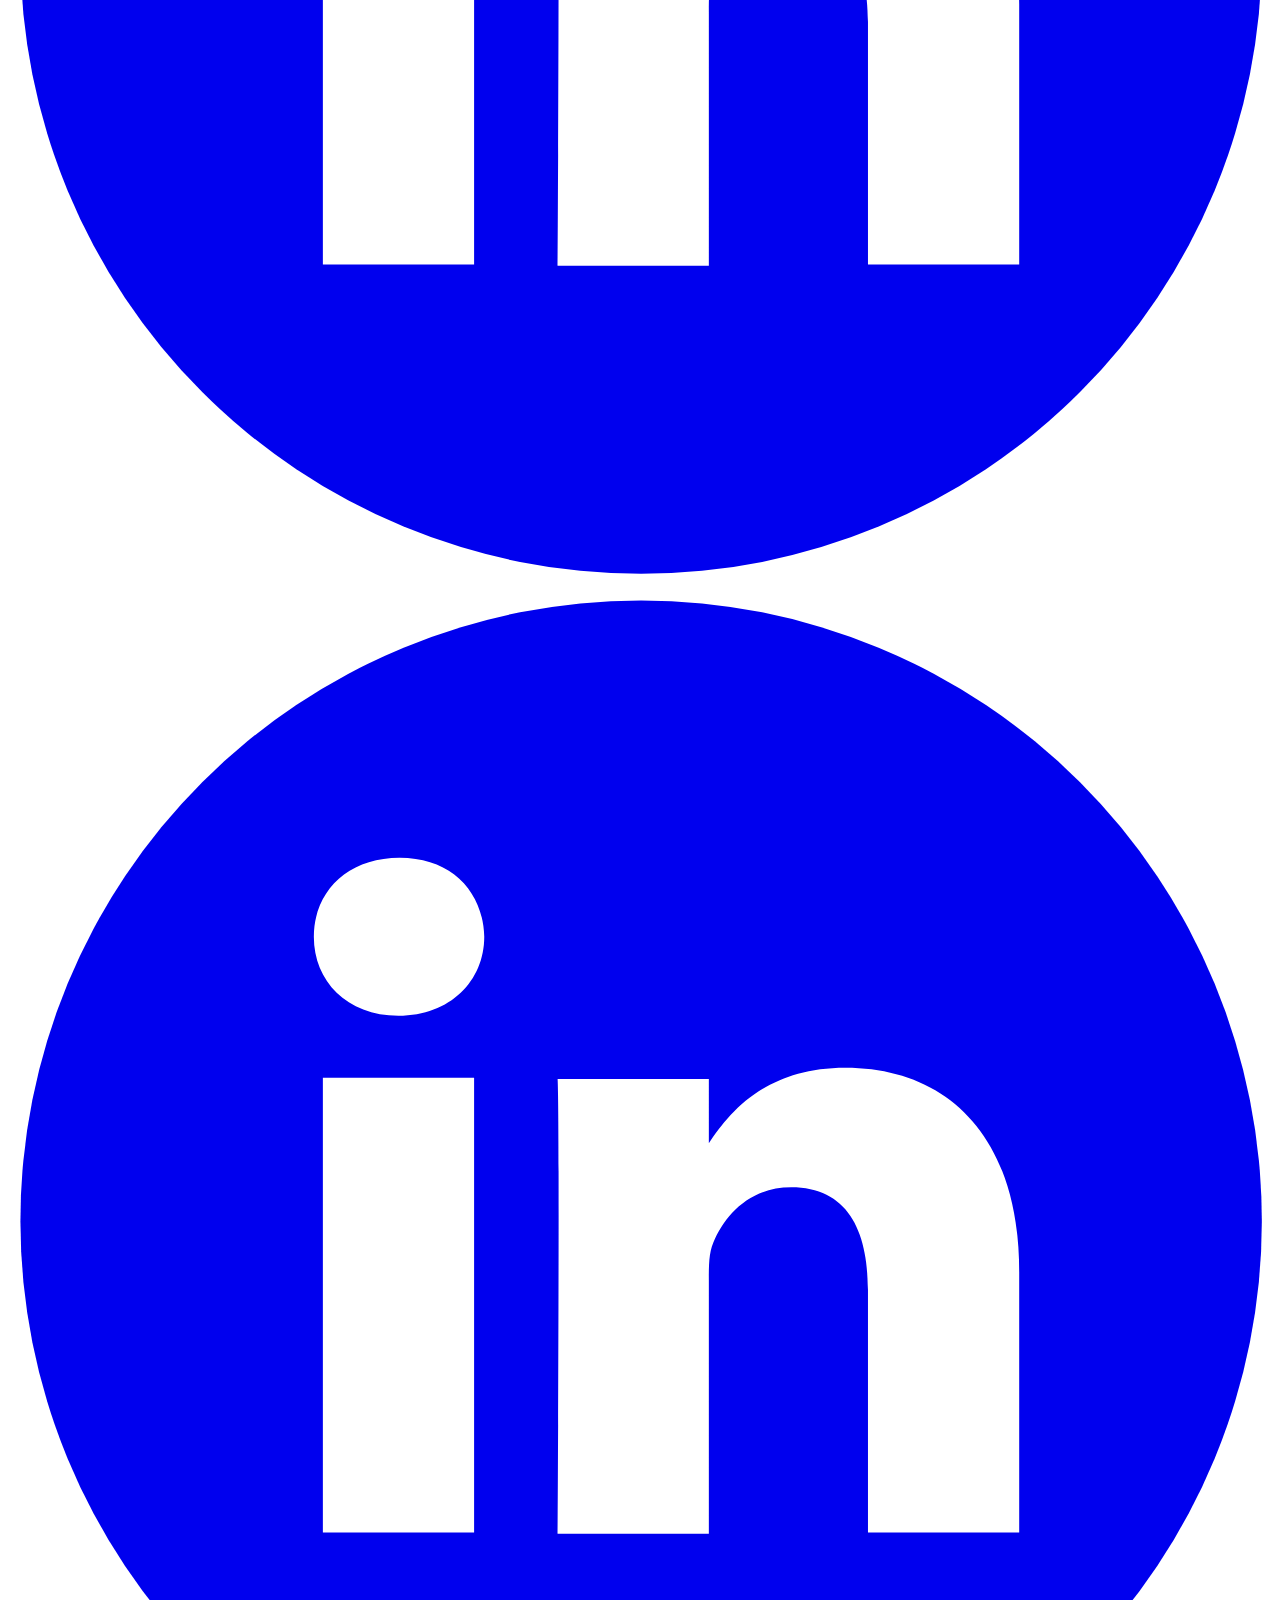
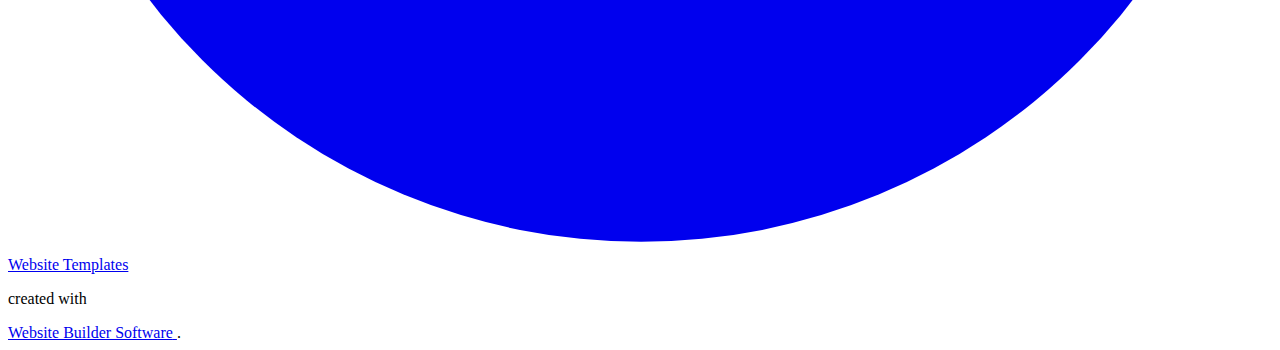
==== commit 6bc6c56e: "Add files via upload" ====
--- a/About.html
+++ b/About.html
@@ -165,5 +165,16 @@
           </a>
         </div>
       </div></footer>
+    <section class="u-backlink u-clearfix u-grey-80">
+      <a class="u-link" href="https://nicepage.com/website-templates" target="_blank">
+        <span>Website Templates</span>
+      </a>
+      <p class="u-text">
+        <span>created with</span>
+      </p>
+      <a class="u-link" href="https://nicepage.com/" target="_blank">
+        <span>Website Builder Software</span>
+      </a>. 
+    </section>
   </body>
-</html>
+</html>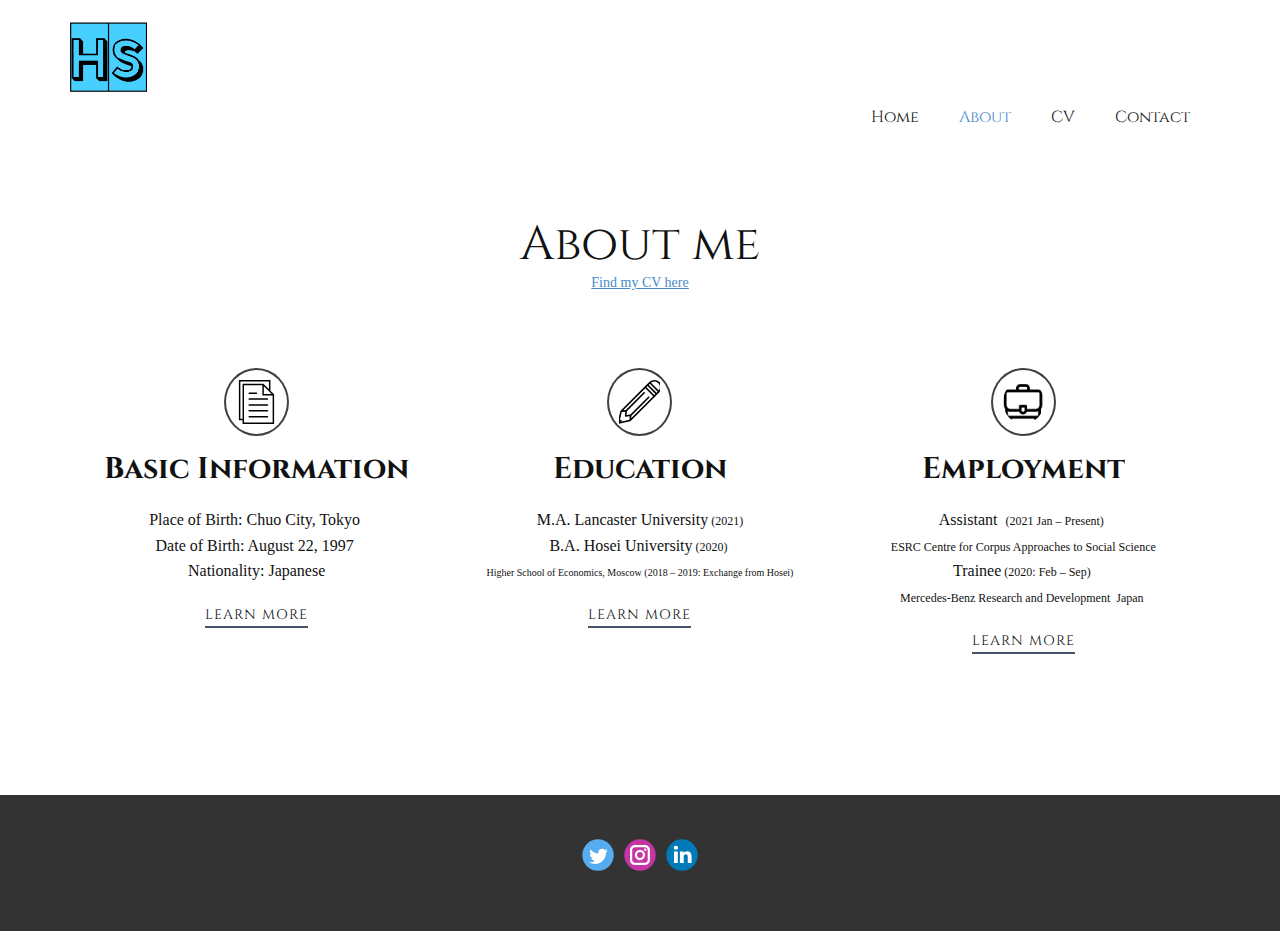
==== commit 9a600fc7: "Add files via upload" ====
--- a/About.html
+++ b/About.html
@@ -1,5 +1,5 @@
 <!DOCTYPE html>
-<html style="font-size: 16px;">
+<html style="font-size: 16px;" lang="en">
   <head>
     <meta name="viewport" content="width=device-width, initial-scale=1.0">
     <meta charset="utf-8">
@@ -19,7 +19,7 @@
     <script type="application/ld+json">{
 		"@context": "http://schema.org",
 		"@type": "Organization",
-		"name": "",
+		"name": "Site1",
 		"logo": "images/logo1.PNG",
 		"sameAs": [
 				"https://twitter.com/HikaruSuzuki_",
@@ -31,8 +31,9 @@
     <meta name="twitter:site" content="@">
     <meta name="twitter:card" content="summary_large_image">
     <meta name="twitter:title" content="About">
-    <meta name="twitter:description" content="">
+    <meta name="twitter:description" content="Site1">
     <meta property="og:title" content="About">
+    <meta property="og:description" content="">
     <meta property="og:type" content="website">
   </head>
   <body class="u-body"><header class="u-clearfix u-header u-header" id="sec-5175"><div class="u-clearfix u-sheet u-valign-middle u-sheet-1">
@@ -71,8 +72,12 @@
         </nav>
       </div></header> 
     <section class="u-align-center u-clearfix u-section-1" id="sec-69c7">
-      <div class="u-clearfix u-sheet u-valign-middle u-sheet-1">
+      <div class="u-clearfix u-sheet u-sheet-1">
         <h2 class="u-custom-font u-text u-text-default u-text-1">About me</h2>
+        <p class="u-custom-font u-font-georgia u-small-text u-text u-text-default u-text-variant u-text-2">
+          <a class="u-active-none u-border-none u-btn u-button-link u-button-style u-file-link u-hover-none u-none u-text-palette-1-base u-btn-1" href="files/CV_SuzukiH.pdf">Find my CV <span style="text-decoration: underline !important;">here</span>
+          </a>
+        </p>
         <div class="u-expanded-width u-list u-list-1">
           <div class="u-repeater u-repeater-1">
             <div class="u-container-style u-list-item u-repeater-item">
@@ -82,13 +87,13 @@
             
             
           </span>
-                <h3 class="u-align-center u-custom-font u-text u-text-default u-text-2">Basic Information</h3>
-                <p class="u-align-center u-custom-font u-font-georgia u-text u-text-default u-text-3">Place
+                <h3 class="u-align-center u-custom-font u-text u-text-default u-text-3">Basic Information</h3>
+                <p class="u-align-center u-custom-font u-font-georgia u-text u-text-default u-text-4">Place
 of Birth: Chuo City, Tokyo&nbsp;<br>Date
 of Birth: August 22, 1997&nbsp; <br>Nationality:
 Japanese
                 </p>
-                <a href="" class="u-active-none u-border-2 u-border-palette-1-dark-2 u-btn u-btn-rectangle u-button-style u-custom-font u-hover-none u-none u-text-body-color u-btn-1">learn more</a>
+                <a href="" class="u-active-none u-border-2 u-border-palette-1-dark-2 u-btn u-btn-rectangle u-button-style u-custom-font u-hover-none u-none u-text-body-color u-btn-2">learn more</a>
               </div>
             </div>
             <div class="u-align-center u-container-style u-list-item u-repeater-item">
@@ -112,23 +117,21 @@
             
             
           </span>
-                <h3 class="u-align-center u-custom-font u-text u-text-default u-text-4">Education</h3>
-                <p class="u-align-center u-custom-font u-font-georgia u-text u-text-default u-text-5">Ph.D.
-Lancaster University<span style="font-size: 0.75rem;"> (2021 - Present) </span>
-                  <br>M.A. Lancaster University<span style="font-size: 0.75rem;"> (2021) </span>
+                <h3 class="u-align-center u-custom-font u-text u-text-default u-text-5">Education</h3>
+                <p class="u-align-center u-custom-font u-font-georgia u-text u-text-default u-text-6">M.A. Lancaster University<span style="font-size: 0.75rem;"> (2021) </span>
                   <br>B.A. Hosei University<span style="font-size: 0.75rem;"> (2020)&nbsp;</span>
                   <br>
                   <span style="font-size: 0.625rem;">Higher School of Economics, Moscow&nbsp;</span>
                   <span style="font-size: 0.625rem;">(2018
 – 2019: Exchange from Hosei)</span>
                 </p>
-                <a href="" class="u-active-none u-border-2 u-border-palette-1-dark-2 u-btn u-btn-rectangle u-button-style u-custom-font u-hover-none u-none u-text-body-color u-btn-2">learn more</a>
+                <a href="" class="u-active-none u-border-2 u-border-palette-1-dark-2 u-btn u-btn-rectangle u-button-style u-custom-font u-hover-none u-none u-text-body-color u-btn-3">learn more</a>
               </div>
             </div>
             <div class="u-align-center u-container-style u-list-item u-repeater-item">
               <div class="u-container-layout u-similar-container u-valign-top u-container-layout-3"><span class="u-border-2 u-border-grey-75 u-file-icon u-icon u-icon-circle u-spacing-10 u-text-black u-icon-3"><img src="images/download.png" alt=""></span>
-                <h3 class="u-align-center u-custom-font u-text u-text-default u-text-6">Employment</h3>
-                <p class="u-align-center u-custom-font u-font-georgia u-text u-text-default u-text-7">Assistant&nbsp;&nbsp;<span style="font-size: 0.75rem;">(2021 Jan – Present)</span>&nbsp;<br>
+                <h3 class="u-align-center u-custom-font u-text u-text-default u-text-7">Employment</h3>
+                <p class="u-align-center u-custom-font u-font-georgia u-text u-text-default u-text-8">Assistant&nbsp;&nbsp;<span style="font-size: 0.75rem;">(2021 Jan – Present)</span>&nbsp;<br>
                   <span style="font-size: 0.75rem;">ESRC
 Centre for Corpus Approaches to Social Science</span>
                   <br>Trainee<span style="font-size: 0.75rem;">&nbsp;(2020: Feb – Sep)&nbsp;</span>
@@ -137,7 +140,7 @@
 Research and Development&nbsp; Japan&nbsp;</span>
                   <br>
                 </p>
-                <a href="" class="u-active-none u-border-2 u-border-palette-1-dark-2 u-btn u-btn-rectangle u-button-style u-custom-font u-hover-none u-none u-text-body-color u-btn-3">learn more</a>
+                <a href="" class="u-active-none u-border-2 u-border-palette-1-dark-2 u-btn u-btn-rectangle u-button-style u-custom-font u-hover-none u-none u-text-body-color u-btn-4">learn more</a>
               </div>
             </div>
           </div>
@@ -165,16 +168,5 @@
           </a>
         </div>
       </div></footer>
-    <section class="u-backlink u-clearfix u-grey-80">
-      <a class="u-link" href="https://nicepage.com/website-templates" target="_blank">
-        <span>Website Templates</span>
-      </a>
-      <p class="u-text">
-        <span>created with</span>
-      </p>
-      <a class="u-link" href="https://nicepage.com/" target="_blank">
-        <span>Website Builder Software</span>
-      </a>. 
-    </section>
   </body>
 </html>--- a/nicepage.css
+++ b/nicepage.css
@@ -0,0 +1,34160 @@
+/*begin-commonstyles library*//*!
+ * froala_editor v3.2.3 (https://www.froala.com/wysiwyg-editor)
+ * License https://froala.com/wysiwyg-editor/terms/
+ * Copyright 2014-2020 Froala Labs
+ */
+
+.fr-clearfix::after {
+  clear: both;
+  display: block;
+  content: "";
+  height: 0; }
+
+.fr-hide-by-clipping {
+  position: absolute;
+  width: 1px;
+  height: 1px;
+  padding: 0;
+  margin: -1px;
+  overflow: hidden;
+  clip: rect(0, 0, 0, 0);
+  border: 0; }
+
+.fr-view img.fr-rounded, .fr-view .fr-img-caption.fr-rounded img {
+  border-radius: 10px;
+  -moz-border-radius: 10px;
+  -webkit-border-radius: 10px;
+  -moz-background-clip: padding;
+  -webkit-background-clip: padding-box;
+  background-clip: padding-box; }
+
+.fr-view img.fr-shadow, .fr-view .fr-img-caption.fr-shadow img {
+  -webkit-box-shadow: 10px 10px 5px 0px #cccccc;
+  -moz-box-shadow: 10px 10px 5px 0px #cccccc;
+  box-shadow: 10px 10px 5px 0px #cccccc; }
+
+.fr-view img.fr-bordered, .fr-view .fr-img-caption.fr-bordered img {
+  border: solid 5px #CCC; }
+
+.fr-view img.fr-bordered {
+  -webkit-box-sizing: content-box;
+  -moz-box-sizing: content-box;
+  box-sizing: content-box; }
+
+.fr-view .fr-img-caption.fr-bordered img {
+  -webkit-box-sizing: border-box;
+  -moz-box-sizing: border-box;
+  box-sizing: border-box; }
+
+.fr-view {
+  word-wrap: break-word; }
+  .fr-view span[style~="color:"] a {
+    color: inherit; }
+  .fr-view strong {
+    font-weight: 700; }
+  .fr-view table {
+    border: none;
+    border-collapse: collapse;
+    empty-cells: show;
+    max-width: 100%; }
+    .fr-view table td {
+      min-width: 5px; }
+    .fr-view table.fr-dashed-borders td, .fr-view table.fr-dashed-borders th {
+      border-style: dashed; }
+    .fr-view table.fr-alternate-rows tbody tr:nth-child(2n) {
+      background: whitesmoke; }
+    .fr-view table td, .fr-view table th {
+      border: 1px solid #DDD; }
+      .fr-view table td:empty, .fr-view table th:empty {
+        height: 20px; }
+      .fr-view table td.fr-highlighted, .fr-view table th.fr-highlighted {
+        border: 1px double red; }
+      .fr-view table td.fr-thick, .fr-view table th.fr-thick {
+        border-width: 2px; }
+    .fr-view table th {
+      background: #ececec; }
+  .fr-view hr {
+    clear: both;
+    user-select: none;
+    -o-user-select: none;
+    -moz-user-select: none;
+    -khtml-user-select: none;
+    -webkit-user-select: none;
+    -ms-user-select: none;
+    break-after: always;
+    page-break-after: always; }
+  .fr-view .fr-file {
+    position: relative; }
+    .fr-view .fr-file::after {
+      position: relative;
+      content: "\1F4CE";
+      font-weight: normal; }
+  .fr-view pre {
+    white-space: pre-wrap;
+    word-wrap: break-word;
+    overflow: visible; }
+/*.fr-view[dir="rtl"] blockquote {
+  border-left: none;
+  border-right: solid 2px #5E35B1;
+  margin-right: 0;
+  padding-right: 5px;
+  padding-left: 0; }
+  .fr-view[dir="rtl"] blockquote blockquote {
+    border-color: #00BCD4; }
+    .fr-view[dir="rtl"] blockquote blockquote blockquote {
+      border-color: #43A047; }
+.fr-view blockquote {
+  border-left: solid 2px #5E35B1;
+  margin-left: 0;
+  padding-left: 5px;
+  color: #5E35B1; }
+  .fr-view blockquote blockquote {
+    border-color: #00BCD4;
+    color: #00BCD4; }
+    .fr-view blockquote blockquote blockquote {
+      border-color: #43A047;
+      color: #43A047; }*/
+  .fr-view span.fr-emoticon {
+    font-weight: normal;
+    font-family: "Apple Color Emoji","Segoe UI Emoji","NotoColorEmoji","Segoe UI Symbol","Android Emoji","EmojiSymbols";
+    display: inline;
+    line-height: 0; }
+    .fr-view span.fr-emoticon.fr-emoticon-img {
+      background-repeat: no-repeat !important;
+      font-size: inherit;
+      height: 1em;
+      width: 1em;
+      min-height: 20px;
+      min-width: 20px;
+      display: inline-block;
+      margin: -.1em .1em .1em;
+      line-height: 1;
+      vertical-align: middle; }
+  .fr-view .fr-text-gray {
+    color: #AAA !important; }
+  .fr-view .fr-text-bordered {
+    border-top: solid 1px #222;
+    border-bottom: solid 1px #222;
+    padding: 10px 0; }
+  .fr-view .fr-text-spaced {
+    letter-spacing: 1px; }
+  .fr-view .fr-text-uppercase {
+    text-transform: uppercase; }
+  .fr-view .fr-class-highlighted {
+    background-color: #ffff00; }
+  .fr-view .fr-class-code {
+    border-color: #cccccc;
+    border-radius: 2px;
+    -moz-border-radius: 2px;
+    -webkit-border-radius: 2px;
+    -moz-background-clip: padding;
+    -webkit-background-clip: padding-box;
+    background-clip: padding-box;
+    background: #f5f5f5;
+    padding: 10px;
+    font-family: "Courier New", Courier, monospace; }
+  .fr-view .fr-class-transparency {
+    opacity: 0.5; }
+  .fr-view img {
+    position: relative;
+    max-width: 100%; }
+    .fr-view img.fr-dib {
+      margin: 10px auto;
+      display: block;
+      float: none;
+      vertical-align: top; }
+      .fr-view img.fr-dib.fr-fil {
+        margin-left: 0;
+        text-align: left; }
+      .fr-view img.fr-dib.fr-fir {
+        margin-right: 0;
+        text-align: right; }
+    .fr-view img.fr-dii {
+      display: inline-block;
+      float: none;
+      vertical-align: bottom;
+      margin-left: 5px;
+      margin-right: 5px;
+      max-width: calc(100% - (2 * 5px)); }
+      .fr-view img.fr-dii.fr-fil {
+        float: left;
+        margin: 10px 15px 10px 0;
+        max-width: calc(100% - 5px); }
+      .fr-view img.fr-dii.fr-fir {
+        float: right;
+        margin: 10px 0 10px 15px;
+        max-width: calc(100% - 5px); }
+  .fr-view span.fr-img-caption {
+    position: relative;
+    max-width: 100%; }
+    .fr-view span.fr-img-caption.fr-dib {
+      margin: 5px auto;
+      display: block;
+      float: none;
+      vertical-align: top; }
+      .fr-view span.fr-img-caption.fr-dib.fr-fil {
+        margin-left: 0;
+        text-align: left; }
+      .fr-view span.fr-img-caption.fr-dib.fr-fir {
+        margin-right: 0;
+        text-align: right; }
+    .fr-view span.fr-img-caption.fr-dii {
+      display: inline-block;
+      float: none;
+      vertical-align: bottom;
+      margin-left: 5px;
+      margin-right: 5px;
+      max-width: calc(100% - (2 * 5px)); }
+      .fr-view span.fr-img-caption.fr-dii.fr-fil {
+        float: left;
+        margin: 5px 5px 5px 0;
+        max-width: calc(100% - 5px); }
+      .fr-view span.fr-img-caption.fr-dii.fr-fir {
+        float: right;
+        margin: 5px 0 5px 5px;
+        max-width: calc(100% - 5px); }
+  .fr-view .fr-video {
+    text-align: center;
+    position: relative; }
+    .fr-view .fr-video.fr-rv {
+      padding-bottom: 56.25%;
+      padding-top: 30px;
+      height: 0;
+      overflow: hidden; }
+      .fr-view .fr-video.fr-rv > iframe, .fr-view .fr-video.fr-rv object, .fr-view .fr-video.fr-rv embed {
+        position: absolute !important;
+        top: 0;
+        left: 0;
+        width: 100%;
+        height: 100%; }
+    .fr-view .fr-video > * {
+      -webkit-box-sizing: content-box;
+      -moz-box-sizing: content-box;
+      box-sizing: content-box;
+      max-width: 100%;
+      border: none; }
+    .fr-view .fr-video.fr-dvb {
+      display: block;
+      clear: both; }
+      .fr-view .fr-video.fr-dvb.fr-fvl {
+        text-align: left; }
+      .fr-view .fr-video.fr-dvb.fr-fvr {
+        text-align: right; }
+    .fr-view .fr-video.fr-dvi {
+      display: inline-block; }
+      .fr-view .fr-video.fr-dvi.fr-fvl {
+        float: left; }
+      .fr-view .fr-video.fr-dvi.fr-fvr {
+        float: right; }
+  .fr-view a.fr-strong {
+    font-weight: 700; }
+  .fr-view a.fr-green {
+    color: green; }
+  .fr-view .fr-img-caption {
+    text-align: center; }
+    .fr-view .fr-img-caption .fr-img-wrap {
+      padding: 0;
+      margin: auto;
+      text-align: center;
+      width: 100%; }
+      .fr-view .fr-img-caption .fr-img-wrap a {
+        display: block; }
+      .fr-view .fr-img-caption .fr-img-wrap img {
+        display: block;
+        margin: auto;
+        width: 100%; }
+      .fr-view .fr-img-caption .fr-img-wrap > span {
+        margin: auto;
+        display: block;
+        padding: 5px 5px 10px;
+        font-size: 14px;
+        font-weight: initial;
+        -webkit-box-sizing: border-box;
+        -moz-box-sizing: border-box;
+        box-sizing: border-box;
+        -webkit-opacity: 0.9;
+        -moz-opacity: 0.9;
+        opacity: 0.9;
+        -ms-filter: "progid:DXImageTransform.Microsoft.Alpha(Opacity=0)";
+        width: 100%;
+        text-align: center; }
+  .fr-view button.fr-rounded, .fr-view input.fr-rounded, .fr-view textarea.fr-rounded {
+    border-radius: 10px;
+    -moz-border-radius: 10px;
+    -webkit-border-radius: 10px;
+    -moz-background-clip: padding;
+    -webkit-background-clip: padding-box;
+    background-clip: padding-box; }
+  .fr-view button.fr-large, .fr-view input.fr-large, .fr-view textarea.fr-large {
+    font-size: 24px; }
+  .fr-view ul, .fr-view ol {
+    list-style-position: inside; }
+
+/**
+ * Image style.
+ */
+a.fr-view.fr-strong {
+  font-weight: 700; }
+a.fr-view.fr-green {
+  color: green; }
+
+/**
+ * Link style.
+ */
+img.fr-view {
+  position: relative;
+  max-width: 100%; }
+  img.fr-view.fr-dib {
+    margin: 5px auto;
+    display: block;
+    float: none;
+    vertical-align: top; }
+    img.fr-view.fr-dib.fr-fil {
+      margin-left: 0;
+      text-align: left; }
+    img.fr-view.fr-dib.fr-fir {
+      margin-right: 0;
+      text-align: right; }
+  img.fr-view.fr-dii {
+    display: inline-block;
+    float: none;
+    vertical-align: bottom;
+    margin-left: 5px;
+    margin-right: 5px;
+    max-width: calc(100% - (2 * 5px)); }
+    img.fr-view.fr-dii.fr-fil {
+      float: left;
+      margin: 5px 5px 5px 0;
+      max-width: calc(100% - 5px); }
+    img.fr-view.fr-dii.fr-fir {
+      float: right;
+      margin: 5px 0 5px 5px;
+      max-width: calc(100% - 5px); }
+
+span.fr-img-caption.fr-view {
+  position: relative;
+  max-width: 100%; }
+  span.fr-img-caption.fr-view.fr-dib {
+    margin: 5px auto;
+    display: block;
+    float: none;
+    vertical-align: top; }
+    span.fr-img-caption.fr-view.fr-dib.fr-fil {
+      margin-left: 0;
+      text-align: left; }
+    span.fr-img-caption.fr-view.fr-dib.fr-fir {
+      margin-right: 0;
+      text-align: right; }
+  span.fr-img-caption.fr-view.fr-dii {
+    display: inline-block;
+    float: none;
+    vertical-align: bottom;
+    margin-left: 5px;
+    margin-right: 5px;
+    max-width: calc(100% - (2 * 5px)); }
+    span.fr-img-caption.fr-view.fr-dii.fr-fil {
+      float: left;
+      margin: 5px 5px 5px 0;
+      max-width: calc(100% - 5px); }
+    span.fr-img-caption.fr-view.fr-dii.fr-fir {
+      float: right;
+      margin: 5px 0 5px 5px;
+      max-width: calc(100% - 5px); }
+/*end-commonstyles library*//*begin-commonstyles library*/@charset "UTF-8";
+
+/*!
+ * animate.css -https://daneden.github.io/animate.css/
+ * Version - 3.7.2
+ * Licensed under the MIT license - http://opensource.org/licenses/MIT
+ *
+ * Copyright (c) 2019 Daniel Eden
+ */
+
+@-webkit-keyframes bounce {
+  from,
+  20%,
+  53%,
+  80%,
+  to {
+    -webkit-animation-timing-function: cubic-bezier(0.215, 0.61, 0.355, 1);
+    animation-timing-function: cubic-bezier(0.215, 0.61, 0.355, 1);
+    -webkit-transform: translate3d(0, 0, 0);
+    transform: translate3d(0, 0, 0);
+  }
+
+  40%,
+  43% {
+    -webkit-animation-timing-function: cubic-bezier(0.755, 0.05, 0.855, 0.06);
+    animation-timing-function: cubic-bezier(0.755, 0.05, 0.855, 0.06);
+    -webkit-transform: translate3d(0, -30px, 0);
+    transform: translate3d(0, -30px, 0);
+  }
+
+  70% {
+    -webkit-animation-timing-function: cubic-bezier(0.755, 0.05, 0.855, 0.06);
+    animation-timing-function: cubic-bezier(0.755, 0.05, 0.855, 0.06);
+    -webkit-transform: translate3d(0, -15px, 0);
+    transform: translate3d(0, -15px, 0);
+  }
+
+  90% {
+    -webkit-transform: translate3d(0, -4px, 0);
+    transform: translate3d(0, -4px, 0);
+  }
+}
+
+@keyframes bounce {
+  from,
+  20%,
+  53%,
+  80%,
+  to {
+    -webkit-animation-timing-function: cubic-bezier(0.215, 0.61, 0.355, 1);
+    animation-timing-function: cubic-bezier(0.215, 0.61, 0.355, 1);
+    -webkit-transform: translate3d(0, 0, 0);
+    transform: translate3d(0, 0, 0);
+  }
+
+  40%,
+  43% {
+    -webkit-animation-timing-function: cubic-bezier(0.755, 0.05, 0.855, 0.06);
+    animation-timing-function: cubic-bezier(0.755, 0.05, 0.855, 0.06);
+    -webkit-transform: translate3d(0, -30px, 0);
+    transform: translate3d(0, -30px, 0);
+  }
+
+  70% {
+    -webkit-animation-timing-function: cubic-bezier(0.755, 0.05, 0.855, 0.06);
+    animation-timing-function: cubic-bezier(0.755, 0.05, 0.855, 0.06);
+    -webkit-transform: translate3d(0, -15px, 0);
+    transform: translate3d(0, -15px, 0);
+  }
+
+  90% {
+    -webkit-transform: translate3d(0, -4px, 0);
+    transform: translate3d(0, -4px, 0);
+  }
+}
+
+.bounce {
+  -webkit-animation-name: bounce;
+  animation-name: bounce;
+  -webkit-transform-origin: center bottom;
+  transform-origin: center bottom;
+}
+
+@-webkit-keyframes flash {
+  from,
+  50%,
+  to {
+    opacity: 1;
+  }
+
+  25%,
+  75% {
+    opacity: 0;
+  }
+}
+
+@keyframes flash {
+  from,
+  50%,
+  to {
+    opacity: 1;
+  }
+
+  25%,
+  75% {
+    opacity: 0;
+  }
+}
+
+.flash {
+  -webkit-animation-name: flash;
+  animation-name: flash;
+}
+
+/* originally authored by Nick Pettit - https://github.com/nickpettit/glide */
+
+@-webkit-keyframes pulse {
+  from {
+    -webkit-transform: scale3d(1, 1, 1);
+    transform: scale3d(1, 1, 1);
+  }
+
+  50% {
+    -webkit-transform: scale3d(1.05, 1.05, 1.05);
+    transform: scale3d(1.05, 1.05, 1.05);
+  }
+
+  to {
+    -webkit-transform: scale3d(1, 1, 1);
+    transform: scale3d(1, 1, 1);
+  }
+}
+
+@keyframes pulse {
+  from {
+    -webkit-transform: scale3d(1, 1, 1);
+    transform: scale3d(1, 1, 1);
+  }
+
+  50% {
+    -webkit-transform: scale3d(1.05, 1.05, 1.05);
+    transform: scale3d(1.05, 1.05, 1.05);
+  }
+
+  to {
+    -webkit-transform: scale3d(1, 1, 1);
+    transform: scale3d(1, 1, 1);
+  }
+}
+
+.pulse {
+  -webkit-animation-name: pulse;
+  animation-name: pulse;
+}
+
+@-webkit-keyframes rubberBand {
+  from {
+    -webkit-transform: scale3d(1, 1, 1);
+    transform: scale3d(1, 1, 1);
+  }
+
+  30% {
+    -webkit-transform: scale3d(1.25, 0.75, 1);
+    transform: scale3d(1.25, 0.75, 1);
+  }
+
+  40% {
+    -webkit-transform: scale3d(0.75, 1.25, 1);
+    transform: scale3d(0.75, 1.25, 1);
+  }
+
+  50% {
+    -webkit-transform: scale3d(1.15, 0.85, 1);
+    transform: scale3d(1.15, 0.85, 1);
+  }
+
+  65% {
+    -webkit-transform: scale3d(0.95, 1.05, 1);
+    transform: scale3d(0.95, 1.05, 1);
+  }
+
+  75% {
+    -webkit-transform: scale3d(1.05, 0.95, 1);
+    transform: scale3d(1.05, 0.95, 1);
+  }
+
+  to {
+    -webkit-transform: scale3d(1, 1, 1);
+    transform: scale3d(1, 1, 1);
+  }
+}
+
+@keyframes rubberBand {
+  from {
+    -webkit-transform: scale3d(1, 1, 1);
+    transform: scale3d(1, 1, 1);
+  }
+
+  30% {
+    -webkit-transform: scale3d(1.25, 0.75, 1);
+    transform: scale3d(1.25, 0.75, 1);
+  }
+
+  40% {
+    -webkit-transform: scale3d(0.75, 1.25, 1);
+    transform: scale3d(0.75, 1.25, 1);
+  }
+
+  50% {
+    -webkit-transform: scale3d(1.15, 0.85, 1);
+    transform: scale3d(1.15, 0.85, 1);
+  }
+
+  65% {
+    -webkit-transform: scale3d(0.95, 1.05, 1);
+    transform: scale3d(0.95, 1.05, 1);
+  }
+
+  75% {
+    -webkit-transform: scale3d(1.05, 0.95, 1);
+    transform: scale3d(1.05, 0.95, 1);
+  }
+
+  to {
+    -webkit-transform: scale3d(1, 1, 1);
+    transform: scale3d(1, 1, 1);
+  }
+}
+
+.rubberBand {
+  -webkit-animation-name: rubberBand;
+  animation-name: rubberBand;
+}
+
+@-webkit-keyframes shake {
+  from,
+  to {
+    -webkit-transform: translate3d(0, 0, 0);
+    transform: translate3d(0, 0, 0);
+  }
+
+  10%,
+  30%,
+  50%,
+  70%,
+  90% {
+    -webkit-transform: translate3d(-10px, 0, 0);
+    transform: translate3d(-10px, 0, 0);
+  }
+
+  20%,
+  40%,
+  60%,
+  80% {
+    -webkit-transform: translate3d(10px, 0, 0);
+    transform: translate3d(10px, 0, 0);
+  }
+}
+
+@keyframes shake {
+  from,
+  to {
+    -webkit-transform: translate3d(0, 0, 0);
+    transform: translate3d(0, 0, 0);
+  }
+
+  10%,
+  30%,
+  50%,
+  70%,
+  90% {
+    -webkit-transform: translate3d(-10px, 0, 0);
+    transform: translate3d(-10px, 0, 0);
+  }
+
+  20%,
+  40%,
+  60%,
+  80% {
+    -webkit-transform: translate3d(10px, 0, 0);
+    transform: translate3d(10px, 0, 0);
+  }
+}
+
+.shake {
+  -webkit-animation-name: shake;
+  animation-name: shake;
+}
+
+@-webkit-keyframes headShake {
+  0% {
+    -webkit-transform: translateX(0);
+    transform: translateX(0);
+  }
+
+  6.5% {
+    -webkit-transform: translateX(-6px) rotateY(-9deg);
+    transform: translateX(-6px) rotateY(-9deg);
+  }
+
+  18.5% {
+    -webkit-transform: translateX(5px) rotateY(7deg);
+    transform: translateX(5px) rotateY(7deg);
+  }
+
+  31.5% {
+    -webkit-transform: translateX(-3px) rotateY(-5deg);
+    transform: translateX(-3px) rotateY(-5deg);
+  }
+
+  43.5% {
+    -webkit-transform: translateX(2px) rotateY(3deg);
+    transform: translateX(2px) rotateY(3deg);
+  }
+
+  50% {
+    -webkit-transform: translateX(0);
+    transform: translateX(0);
+  }
+}
+
+@keyframes headShake {
+  0% {
+    -webkit-transform: translateX(0);
+    transform: translateX(0);
+  }
+
+  6.5% {
+    -webkit-transform: translateX(-6px) rotateY(-9deg);
+    transform: translateX(-6px) rotateY(-9deg);
+  }
+
+  18.5% {
+    -webkit-transform: translateX(5px) rotateY(7deg);
+    transform: translateX(5px) rotateY(7deg);
+  }
+
+  31.5% {
+    -webkit-transform: translateX(-3px) rotateY(-5deg);
+    transform: translateX(-3px) rotateY(-5deg);
+  }
+
+  43.5% {
+    -webkit-transform: translateX(2px) rotateY(3deg);
+    transform: translateX(2px) rotateY(3deg);
+  }
+
+  50% {
+    -webkit-transform: translateX(0);
+    transform: translateX(0);
+  }
+}
+
+.headShake {
+  -webkit-animation-timing-function: ease-in-out;
+  animation-timing-function: ease-in-out;
+  -webkit-animation-name: headShake;
+  animation-name: headShake;
+}
+
+@-webkit-keyframes swing {
+  20% {
+    -webkit-transform: rotate3d(0, 0, 1, 15deg);
+    transform: rotate3d(0, 0, 1, 15deg);
+  }
+
+  40% {
+    -webkit-transform: rotate3d(0, 0, 1, -10deg);
+    transform: rotate3d(0, 0, 1, -10deg);
+  }
+
+  60% {
+    -webkit-transform: rotate3d(0, 0, 1, 5deg);
+    transform: rotate3d(0, 0, 1, 5deg);
+  }
+
+  80% {
+    -webkit-transform: rotate3d(0, 0, 1, -5deg);
+    transform: rotate3d(0, 0, 1, -5deg);
+  }
+
+  to {
+    -webkit-transform: rotate3d(0, 0, 1, 0deg);
+    transform: rotate3d(0, 0, 1, 0deg);
+  }
+}
+
+@keyframes swing {
+  20% {
+    -webkit-transform: rotate3d(0, 0, 1, 15deg);
+    transform: rotate3d(0, 0, 1, 15deg);
+  }
+
+  40% {
+    -webkit-transform: rotate3d(0, 0, 1, -10deg);
+    transform: rotate3d(0, 0, 1, -10deg);
+  }
+
+  60% {
+    -webkit-transform: rotate3d(0, 0, 1, 5deg);
+    transform: rotate3d(0, 0, 1, 5deg);
+  }
+
+  80% {
+    -webkit-transform: rotate3d(0, 0, 1, -5deg);
+    transform: rotate3d(0, 0, 1, -5deg);
+  }
+
+  to {
+    -webkit-transform: rotate3d(0, 0, 1, 0deg);
+    transform: rotate3d(0, 0, 1, 0deg);
+  }
+}
+
+.swing {
+  -webkit-transform-origin: top center;
+  transform-origin: top center;
+  -webkit-animation-name: swing;
+  animation-name: swing;
+}
+
+@-webkit-keyframes tada {
+  from {
+    -webkit-transform: scale3d(1, 1, 1);
+    transform: scale3d(1, 1, 1);
+  }
+
+  10%,
+  20% {
+    -webkit-transform: scale3d(0.9, 0.9, 0.9) rotate3d(0, 0, 1, -3deg);
+    transform: scale3d(0.9, 0.9, 0.9) rotate3d(0, 0, 1, -3deg);
+  }
+
+  30%,
+  50%,
+  70%,
+  90% {
+    -webkit-transform: scale3d(1.1, 1.1, 1.1) rotate3d(0, 0, 1, 3deg);
+    transform: scale3d(1.1, 1.1, 1.1) rotate3d(0, 0, 1, 3deg);
+  }
+
+  40%,
+  60%,
+  80% {
+    -webkit-transform: scale3d(1.1, 1.1, 1.1) rotate3d(0, 0, 1, -3deg);
+    transform: scale3d(1.1, 1.1, 1.1) rotate3d(0, 0, 1, -3deg);
+  }
+
+  to {
+    -webkit-transform: scale3d(1, 1, 1);
+    transform: scale3d(1, 1, 1);
+  }
+}
+
+@keyframes tada {
+  from {
+    -webkit-transform: scale3d(1, 1, 1);
+    transform: scale3d(1, 1, 1);
+  }
+
+  10%,
+  20% {
+    -webkit-transform: scale3d(0.9, 0.9, 0.9) rotate3d(0, 0, 1, -3deg);
+    transform: scale3d(0.9, 0.9, 0.9) rotate3d(0, 0, 1, -3deg);
+  }
+
+  30%,
+  50%,
+  70%,
+  90% {
+    -webkit-transform: scale3d(1.1, 1.1, 1.1) rotate3d(0, 0, 1, 3deg);
+    transform: scale3d(1.1, 1.1, 1.1) rotate3d(0, 0, 1, 3deg);
+  }
+
+  40%,
+  60%,
+  80% {
+    -webkit-transform: scale3d(1.1, 1.1, 1.1) rotate3d(0, 0, 1, -3deg);
+    transform: scale3d(1.1, 1.1, 1.1) rotate3d(0, 0, 1, -3deg);
+  }
+
+  to {
+    -webkit-transform: scale3d(1, 1, 1);
+    transform: scale3d(1, 1, 1);
+  }
+}
+
+.tada {
+  -webkit-animation-name: tada;
+  animation-name: tada;
+}
+
+/* originally authored by Nick Pettit - https://github.com/nickpettit/glide */
+
+@-webkit-keyframes wobble {
+  from {
+    -webkit-transform: translate3d(0, 0, 0);
+    transform: translate3d(0, 0, 0);
+  }
+
+  15% {
+    -webkit-transform: translate3d(-25%, 0, 0) rotate3d(0, 0, 1, -5deg);
+    transform: translate3d(-25%, 0, 0) rotate3d(0, 0, 1, -5deg);
+  }
+
+  30% {
+    -webkit-transform: translate3d(20%, 0, 0) rotate3d(0, 0, 1, 3deg);
+    transform: translate3d(20%, 0, 0) rotate3d(0, 0, 1, 3deg);
+  }
+
+  45% {
+    -webkit-transform: translate3d(-15%, 0, 0) rotate3d(0, 0, 1, -3deg);
+    transform: translate3d(-15%, 0, 0) rotate3d(0, 0, 1, -3deg);
+  }
+
+  60% {
+    -webkit-transform: translate3d(10%, 0, 0) rotate3d(0, 0, 1, 2deg);
+    transform: translate3d(10%, 0, 0) rotate3d(0, 0, 1, 2deg);
+  }
+
+  75% {
+    -webkit-transform: translate3d(-5%, 0, 0) rotate3d(0, 0, 1, -1deg);
+    transform: translate3d(-5%, 0, 0) rotate3d(0, 0, 1, -1deg);
+  }
+
+  to {
+    -webkit-transform: translate3d(0, 0, 0);
+    transform: translate3d(0, 0, 0);
+  }
+}
+
+@keyframes wobble {
+  from {
+    -webkit-transform: translate3d(0, 0, 0);
+    transform: translate3d(0, 0, 0);
+  }
+
+  15% {
+    -webkit-transform: translate3d(-25%, 0, 0) rotate3d(0, 0, 1, -5deg);
+    transform: translate3d(-25%, 0, 0) rotate3d(0, 0, 1, -5deg);
+  }
+
+  30% {
+    -webkit-transform: translate3d(20%, 0, 0) rotate3d(0, 0, 1, 3deg);
+    transform: translate3d(20%, 0, 0) rotate3d(0, 0, 1, 3deg);
+  }
+
+  45% {
+    -webkit-transform: translate3d(-15%, 0, 0) rotate3d(0, 0, 1, -3deg);
+    transform: translate3d(-15%, 0, 0) rotate3d(0, 0, 1, -3deg);
+  }
+
+  60% {
+    -webkit-transform: translate3d(10%, 0, 0) rotate3d(0, 0, 1, 2deg);
+    transform: translate3d(10%, 0, 0) rotate3d(0, 0, 1, 2deg);
+  }
+
+  75% {
+    -webkit-transform: translate3d(-5%, 0, 0) rotate3d(0, 0, 1, -1deg);
+    transform: translate3d(-5%, 0, 0) rotate3d(0, 0, 1, -1deg);
+  }
+
+  to {
+    -webkit-transform: translate3d(0, 0, 0);
+    transform: translate3d(0, 0, 0);
+  }
+}
+
+.wobble {
+  -webkit-animation-name: wobble;
+  animation-name: wobble;
+}
+
+@-webkit-keyframes jello {
+  from,
+  11.1%,
+  to {
+    -webkit-transform: translate3d(0, 0, 0);
+    transform: translate3d(0, 0, 0);
+  }
+
+  22.2% {
+    -webkit-transform: skewX(-12.5deg) skewY(-12.5deg);
+    transform: skewX(-12.5deg) skewY(-12.5deg);
+  }
+
+  33.3% {
+    -webkit-transform: skewX(6.25deg) skewY(6.25deg);
+    transform: skewX(6.25deg) skewY(6.25deg);
+  }
+
+  44.4% {
+    -webkit-transform: skewX(-3.125deg) skewY(-3.125deg);
+    transform: skewX(-3.125deg) skewY(-3.125deg);
+  }
+
+  55.5% {
+    -webkit-transform: skewX(1.5625deg) skewY(1.5625deg);
+    transform: skewX(1.5625deg) skewY(1.5625deg);
+  }
+
+  66.6% {
+    -webkit-transform: skewX(-0.78125deg) skewY(-0.78125deg);
+    transform: skewX(-0.78125deg) skewY(-0.78125deg);
+  }
+
+  77.7% {
+    -webkit-transform: skewX(0.390625deg) skewY(0.390625deg);
+    transform: skewX(0.390625deg) skewY(0.390625deg);
+  }
+
+  88.8% {
+    -webkit-transform: skewX(-0.1953125deg) skewY(-0.1953125deg);
+    transform: skewX(-0.1953125deg) skewY(-0.1953125deg);
+  }
+}
+
+@keyframes jello {
+  from,
+  11.1%,
+  to {
+    -webkit-transform: translate3d(0, 0, 0);
+    transform: translate3d(0, 0, 0);
+  }
+
+  22.2% {
+    -webkit-transform: skewX(-12.5deg) skewY(-12.5deg);
+    transform: skewX(-12.5deg) skewY(-12.5deg);
+  }
+
+  33.3% {
+    -webkit-transform: skewX(6.25deg) skewY(6.25deg);
+    transform: skewX(6.25deg) skewY(6.25deg);
+  }
+
+  44.4% {
+    -webkit-transform: skewX(-3.125deg) skewY(-3.125deg);
+    transform: skewX(-3.125deg) skewY(-3.125deg);
+  }
+
+  55.5% {
+    -webkit-transform: skewX(1.5625deg) skewY(1.5625deg);
+    transform: skewX(1.5625deg) skewY(1.5625deg);
+  }
+
+  66.6% {
+    -webkit-transform: skewX(-0.78125deg) skewY(-0.78125deg);
+    transform: skewX(-0.78125deg) skewY(-0.78125deg);
+  }
+
+  77.7% {
+    -webkit-transform: skewX(0.390625deg) skewY(0.390625deg);
+    transform: skewX(0.390625deg) skewY(0.390625deg);
+  }
+
+  88.8% {
+    -webkit-transform: skewX(-0.1953125deg) skewY(-0.1953125deg);
+    transform: skewX(-0.1953125deg) skewY(-0.1953125deg);
+  }
+}
+
+.jello {
+  -webkit-animation-name: jello;
+  animation-name: jello;
+  -webkit-transform-origin: center;
+  transform-origin: center;
+}
+
+@-webkit-keyframes heartBeat {
+  0% {
+    -webkit-transform: scale(1);
+    transform: scale(1);
+  }
+
+  14% {
+    -webkit-transform: scale(1.3);
+    transform: scale(1.3);
+  }
+
+  28% {
+    -webkit-transform: scale(1);
+    transform: scale(1);
+  }
+
+  42% {
+    -webkit-transform: scale(1.3);
+    transform: scale(1.3);
+  }
+
+  70% {
+    -webkit-transform: scale(1);
+    transform: scale(1);
+  }
+}
+
+@keyframes heartBeat {
+  0% {
+    -webkit-transform: scale(1);
+    transform: scale(1);
+  }
+
+  14% {
+    -webkit-transform: scale(1.3);
+    transform: scale(1.3);
+  }
+
+  28% {
+    -webkit-transform: scale(1);
+    transform: scale(1);
+  }
+
+  42% {
+    -webkit-transform: scale(1.3);
+    transform: scale(1.3);
+  }
+
+  70% {
+    -webkit-transform: scale(1);
+    transform: scale(1);
+  }
+}
+
+.heartBeat {
+  -webkit-animation-name: heartBeat;
+  animation-name: heartBeat;
+  -webkit-animation-duration: 1.3s;
+  animation-duration: 1.3s;
+  -webkit-animation-timing-function: ease-in-out;
+  animation-timing-function: ease-in-out;
+}
+
+@-webkit-keyframes bounceIn {
+  from,
+  20%,
+  40%,
+  60%,
+  80%,
+  to {
+    -webkit-animation-timing-function: cubic-bezier(0.215, 0.61, 0.355, 1);
+    animation-timing-function: cubic-bezier(0.215, 0.61, 0.355, 1);
+  }
+
+  0% {
+    opacity: 0;
+    -webkit-transform: scale3d(0.3, 0.3, 0.3);
+    transform: scale3d(0.3, 0.3, 0.3);
+  }
+
+  20% {
+    -webkit-transform: scale3d(1.1, 1.1, 1.1);
+    transform: scale3d(1.1, 1.1, 1.1);
+  }
+
+  40% {
+    -webkit-transform: scale3d(0.9, 0.9, 0.9);
+    transform: scale3d(0.9, 0.9, 0.9);
+  }
+
+  60% {
+    opacity: 1;
+    -webkit-transform: scale3d(1.03, 1.03, 1.03);
+    transform: scale3d(1.03, 1.03, 1.03);
+  }
+
+  80% {
+    -webkit-transform: scale3d(0.97, 0.97, 0.97);
+    transform: scale3d(0.97, 0.97, 0.97);
+  }
+
+  to {
+    opacity: 1;
+    -webkit-transform: scale3d(1, 1, 1);
+    transform: scale3d(1, 1, 1);
+  }
+}
+
+@keyframes bounceIn {
+  from,
+  20%,
+  40%,
+  60%,
+  80%,
+  to {
+    -webkit-animation-timing-function: cubic-bezier(0.215, 0.61, 0.355, 1);
+    animation-timing-function: cubic-bezier(0.215, 0.61, 0.355, 1);
+  }
+
+  0% {
+    opacity: 0;
+    -webkit-transform: scale3d(0.3, 0.3, 0.3);
+    transform: scale3d(0.3, 0.3, 0.3);
+  }
+
+  20% {
+    -webkit-transform: scale3d(1.1, 1.1, 1.1);
+    transform: scale3d(1.1, 1.1, 1.1);
+  }
+
+  40% {
+    -webkit-transform: scale3d(0.9, 0.9, 0.9);
+    transform: scale3d(0.9, 0.9, 0.9);
+  }
+
+  60% {
+    opacity: 1;
+    -webkit-transform: scale3d(1.03, 1.03, 1.03);
+    transform: scale3d(1.03, 1.03, 1.03);
+  }
+
+  80% {
+    -webkit-transform: scale3d(0.97, 0.97, 0.97);
+    transform: scale3d(0.97, 0.97, 0.97);
+  }
+
+  to {
+    opacity: 1;
+    -webkit-transform: scale3d(1, 1, 1);
+    transform: scale3d(1, 1, 1);
+  }
+}
+
+.bounceIn {
+  -webkit-animation-duration: 0.75s;
+  animation-duration: 0.75s;
+  -webkit-animation-name: bounceIn;
+  animation-name: bounceIn;
+}
+
+@-webkit-keyframes bounceInDown {
+  from,
+  60%,
+  75%,
+  90%,
+  to {
+    -webkit-animation-timing-function: cubic-bezier(0.215, 0.61, 0.355, 1);
+    animation-timing-function: cubic-bezier(0.215, 0.61, 0.355, 1);
+  }
+
+  0% {
+    opacity: 0;
+    -webkit-transform: translate3d(0, -3000px, 0);
+    transform: translate3d(0, -3000px, 0);
+  }
+
+  60% {
+    opacity: 1;
+    -webkit-transform: translate3d(0, 25px, 0);
+    transform: translate3d(0, 25px, 0);
+  }
+
+  75% {
+    -webkit-transform: translate3d(0, -10px, 0);
+    transform: translate3d(0, -10px, 0);
+  }
+
+  90% {
+    -webkit-transform: translate3d(0, 5px, 0);
+    transform: translate3d(0, 5px, 0);
+  }
+
+  to {
+    -webkit-transform: translate3d(0, 0, 0);
+    transform: translate3d(0, 0, 0);
+  }
+}
+
+@keyframes bounceInDown {
+  from,
+  60%,
+  75%,
+  90%,
+  to {
+    -webkit-animation-timing-function: cubic-bezier(0.215, 0.61, 0.355, 1);
+    animation-timing-function: cubic-bezier(0.215, 0.61, 0.355, 1);
+  }
+
+  0% {
+    opacity: 0;
+    -webkit-transform: translate3d(0, -3000px, 0);
+    transform: translate3d(0, -3000px, 0);
+  }
+
+  60% {
+    opacity: 1;
+    -webkit-transform: translate3d(0, 25px, 0);
+    transform: translate3d(0, 25px, 0);
+  }
+
+  75% {
+    -webkit-transform: translate3d(0, -10px, 0);
+    transform: translate3d(0, -10px, 0);
+  }
+
+  90% {
+    -webkit-transform: translate3d(0, 5px, 0);
+    transform: translate3d(0, 5px, 0);
+  }
+
+  to {
+    -webkit-transform: translate3d(0, 0, 0);
+    transform: translate3d(0, 0, 0);
+  }
+}
+
+.bounceInDown {
+  -webkit-animation-name: bounceInDown;
+  animation-name: bounceInDown;
+}
+
+@-webkit-keyframes bounceInLeft {
+  from,
+  60%,
+  75%,
+  90%,
+  to {
+    -webkit-animation-timing-function: cubic-bezier(0.215, 0.61, 0.355, 1);
+    animation-timing-function: cubic-bezier(0.215, 0.61, 0.355, 1);
+  }
+
+  0% {
+    opacity: 0;
+    -webkit-transform: translate3d(-3000px, 0, 0);
+    transform: translate3d(-3000px, 0, 0);
+  }
+
+  60% {
+    opacity: 1;
+    -webkit-transform: translate3d(25px, 0, 0);
+    transform: translate3d(25px, 0, 0);
+  }
+
+  75% {
+    -webkit-transform: translate3d(-10px, 0, 0);
+    transform: translate3d(-10px, 0, 0);
+  }
+
+  90% {
+    -webkit-transform: translate3d(5px, 0, 0);
+    transform: translate3d(5px, 0, 0);
+  }
+
+  to {
+    -webkit-transform: translate3d(0, 0, 0);
+    transform: translate3d(0, 0, 0);
+  }
+}
+
+@keyframes bounceInLeft {
+  from,
+  60%,
+  75%,
+  90%,
+  to {
+    -webkit-animation-timing-function: cubic-bezier(0.215, 0.61, 0.355, 1);
+    animation-timing-function: cubic-bezier(0.215, 0.61, 0.355, 1);
+  }
+
+  0% {
+    opacity: 0;
+    -webkit-transform: translate3d(-3000px, 0, 0);
+    transform: translate3d(-3000px, 0, 0);
+  }
+
+  60% {
+    opacity: 1;
+    -webkit-transform: translate3d(25px, 0, 0);
+    transform: translate3d(25px, 0, 0);
+  }
+
+  75% {
+    -webkit-transform: translate3d(-10px, 0, 0);
+    transform: translate3d(-10px, 0, 0);
+  }
+
+  90% {
+    -webkit-transform: translate3d(5px, 0, 0);
+    transform: translate3d(5px, 0, 0);
+  }
+
+  to {
+    -webkit-transform: translate3d(0, 0, 0);
+    transform: translate3d(0, 0, 0);
+  }
+}
+
+.bounceInLeft {
+  -webkit-animation-name: bounceInLeft;
+  animation-name: bounceInLeft;
+}
+
+@-webkit-keyframes bounceInRight {
+  from,
+  60%,
+  75%,
+  90%,
+  to {
+    -webkit-animation-timing-function: cubic-bezier(0.215, 0.61, 0.355, 1);
+    animation-timing-function: cubic-bezier(0.215, 0.61, 0.355, 1);
+  }
+
+  from {
+    opacity: 0;
+    -webkit-transform: translate3d(3000px, 0, 0);
+    transform: translate3d(3000px, 0, 0);
+  }
+
+  60% {
+    opacity: 1;
+    -webkit-transform: translate3d(-25px, 0, 0);
+    transform: translate3d(-25px, 0, 0);
+  }
+
+  75% {
+    -webkit-transform: translate3d(10px, 0, 0);
+    transform: translate3d(10px, 0, 0);
+  }
+
+  90% {
+    -webkit-transform: translate3d(-5px, 0, 0);
+    transform: translate3d(-5px, 0, 0);
+  }
+
+  to {
+    -webkit-transform: translate3d(0, 0, 0);
+    transform: translate3d(0, 0, 0);
+  }
+}
+
+@keyframes bounceInRight {
+  from,
+  60%,
+  75%,
+  90%,
+  to {
+    -webkit-animation-timing-function: cubic-bezier(0.215, 0.61, 0.355, 1);
+    animation-timing-function: cubic-bezier(0.215, 0.61, 0.355, 1);
+  }
+
+  from {
+    opacity: 0;
+    -webkit-transform: translate3d(3000px, 0, 0);
+    transform: translate3d(3000px, 0, 0);
+  }
+
+  60% {
+    opacity: 1;
+    -webkit-transform: translate3d(-25px, 0, 0);
+    transform: translate3d(-25px, 0, 0);
+  }
+
+  75% {
+    -webkit-transform: translate3d(10px, 0, 0);
+    transform: translate3d(10px, 0, 0);
+  }
+
+  90% {
+    -webkit-transform: translate3d(-5px, 0, 0);
+    transform: translate3d(-5px, 0, 0);
+  }
+
+  to {
+    -webkit-transform: translate3d(0, 0, 0);
+    transform: translate3d(0, 0, 0);
+  }
+}
+
+.bounceInRight {
+  -webkit-animation-name: bounceInRight;
+  animation-name: bounceInRight;
+}
+
+@-webkit-keyframes bounceInUp {
+  from,
+  60%,
+  75%,
+  90%,
+  to {
+    -webkit-animation-timing-function: cubic-bezier(0.215, 0.61, 0.355, 1);
+    animation-timing-function: cubic-bezier(0.215, 0.61, 0.355, 1);
+  }
+
+  from {
+    opacity: 0;
+    -webkit-transform: translate3d(0, 3000px, 0);
+    transform: translate3d(0, 3000px, 0);
+  }
+
+  60% {
+    opacity: 1;
+    -webkit-transform: translate3d(0, -20px, 0);
+    transform: translate3d(0, -20px, 0);
+  }
+
+  75% {
+    -webkit-transform: translate3d(0, 10px, 0);
+    transform: translate3d(0, 10px, 0);
+  }
+
+  90% {
+    -webkit-transform: translate3d(0, -5px, 0);
+    transform: translate3d(0, -5px, 0);
+  }
+
+  to {
+    -webkit-transform: translate3d(0, 0, 0);
+    transform: translate3d(0, 0, 0);
+  }
+}
+
+@keyframes bounceInUp {
+  from,
+  60%,
+  75%,
+  90%,
+  to {
+    -webkit-animation-timing-function: cubic-bezier(0.215, 0.61, 0.355, 1);
+    animation-timing-function: cubic-bezier(0.215, 0.61, 0.355, 1);
+  }
+
+  from {
+    opacity: 0;
+    -webkit-transform: translate3d(0, 3000px, 0);
+    transform: translate3d(0, 3000px, 0);
+  }
+
+  60% {
+    opacity: 1;
+    -webkit-transform: translate3d(0, -20px, 0);
+    transform: translate3d(0, -20px, 0);
+  }
+
+  75% {
+    -webkit-transform: translate3d(0, 10px, 0);
+    transform: translate3d(0, 10px, 0);
+  }
+
+  90% {
+    -webkit-transform: translate3d(0, -5px, 0);
+    transform: translate3d(0, -5px, 0);
+  }
+
+  to {
+    -webkit-transform: translate3d(0, 0, 0);
+    transform: translate3d(0, 0, 0);
+  }
+}
+
+.bounceInUp {
+  -webkit-animation-name: bounceInUp;
+  animation-name: bounceInUp;
+}
+
+@-webkit-keyframes bounceOut {
+  20% {
+    -webkit-transform: scale3d(0.9, 0.9, 0.9);
+    transform: scale3d(0.9, 0.9, 0.9);
+  }
+
+  50%,
+  55% {
+    opacity: 1;
+    -webkit-transform: scale3d(1.1, 1.1, 1.1);
+    transform: scale3d(1.1, 1.1, 1.1);
+  }
+
+  to {
+    opacity: 0;
+    -webkit-transform: scale3d(0.3, 0.3, 0.3);
+    transform: scale3d(0.3, 0.3, 0.3);
+  }
+}
+
+@keyframes bounceOut {
+  20% {
+    -webkit-transform: scale3d(0.9, 0.9, 0.9);
+    transform: scale3d(0.9, 0.9, 0.9);
+  }
+
+  50%,
+  55% {
+    opacity: 1;
+    -webkit-transform: scale3d(1.1, 1.1, 1.1);
+    transform: scale3d(1.1, 1.1, 1.1);
+  }
+
+  to {
+    opacity: 0;
+    -webkit-transform: scale3d(0.3, 0.3, 0.3);
+    transform: scale3d(0.3, 0.3, 0.3);
+  }
+}
+
+.bounceOut {
+  -webkit-animation-duration: 0.75s;
+  animation-duration: 0.75s;
+  -webkit-animation-name: bounceOut;
+  animation-name: bounceOut;
+}
+
+@-webkit-keyframes bounceOutDown {
+  20% {
+    -webkit-transform: translate3d(0, 10px, 0);
+    transform: translate3d(0, 10px, 0);
+  }
+
+  40%,
+  45% {
+    opacity: 1;
+    -webkit-transform: translate3d(0, -20px, 0);
+    transform: translate3d(0, -20px, 0);
+  }
+
+  to {
+    opacity: 0;
+    -webkit-transform: translate3d(0, 2000px, 0);
+    transform: translate3d(0, 2000px, 0);
+  }
+}
+
+@keyframes bounceOutDown {
+  20% {
+    -webkit-transform: translate3d(0, 10px, 0);
+    transform: translate3d(0, 10px, 0);
+  }
+
+  40%,
+  45% {
+    opacity: 1;
+    -webkit-transform: translate3d(0, -20px, 0);
+    transform: translate3d(0, -20px, 0);
+  }
+
+  to {
+    opacity: 0;
+    -webkit-transform: translate3d(0, 2000px, 0);
+    transform: translate3d(0, 2000px, 0);
+  }
+}
+
+.bounceOutDown {
+  -webkit-animation-name: bounceOutDown;
+  animation-name: bounceOutDown;
+}
+
+@-webkit-keyframes bounceOutLeft {
+  20% {
+    opacity: 1;
+    -webkit-transform: translate3d(20px, 0, 0);
+    transform: translate3d(20px, 0, 0);
+  }
+
+  to {
+    opacity: 0;
+    -webkit-transform: translate3d(-2000px, 0, 0);
+    transform: translate3d(-2000px, 0, 0);
+  }
+}
+
+@keyframes bounceOutLeft {
+  20% {
+    opacity: 1;
+    -webkit-transform: translate3d(20px, 0, 0);
+    transform: translate3d(20px, 0, 0);
+  }
+
+  to {
+    opacity: 0;
+    -webkit-transform: translate3d(-2000px, 0, 0);
+    transform: translate3d(-2000px, 0, 0);
+  }
+}
+
+.bounceOutLeft {
+  -webkit-animation-name: bounceOutLeft;
+  animation-name: bounceOutLeft;
+}
+
+@-webkit-keyframes bounceOutRight {
+  20% {
+    opacity: 1;
+    -webkit-transform: translate3d(-20px, 0, 0);
+    transform: translate3d(-20px, 0, 0);
+  }
+
+  to {
+    opacity: 0;
+    -webkit-transform: translate3d(2000px, 0, 0);
+    transform: translate3d(2000px, 0, 0);
+  }
+}
+
+@keyframes bounceOutRight {
+  20% {
+    opacity: 1;
+    -webkit-transform: translate3d(-20px, 0, 0);
+    transform: translate3d(-20px, 0, 0);
+  }
+
+  to {
+    opacity: 0;
+    -webkit-transform: translate3d(2000px, 0, 0);
+    transform: translate3d(2000px, 0, 0);
+  }
+}
+
+.bounceOutRight {
+  -webkit-animation-name: bounceOutRight;
+  animation-name: bounceOutRight;
+}
+
+@-webkit-keyframes bounceOutUp {
+  20% {
+    -webkit-transform: translate3d(0, -10px, 0);
+    transform: translate3d(0, -10px, 0);
+  }
+
+  40%,
+  45% {
+    opacity: 1;
+    -webkit-transform: translate3d(0, 20px, 0);
+    transform: translate3d(0, 20px, 0);
+  }
+
+  to {
+    opacity: 0;
+    -webkit-transform: translate3d(0, -2000px, 0);
+    transform: translate3d(0, -2000px, 0);
+  }
+}
+
+@keyframes bounceOutUp {
+  20% {
+    -webkit-transform: translate3d(0, -10px, 0);
+    transform: translate3d(0, -10px, 0);
+  }
+
+  40%,
+  45% {
+    opacity: 1;
+    -webkit-transform: translate3d(0, 20px, 0);
+    transform: translate3d(0, 20px, 0);
+  }
+
+  to {
+    opacity: 0;
+    -webkit-transform: translate3d(0, -2000px, 0);
+    transform: translate3d(0, -2000px, 0);
+  }
+}
+
+.bounceOutUp {
+  -webkit-animation-name: bounceOutUp;
+  animation-name: bounceOutUp;
+}
+
+@-webkit-keyframes fadeIn {
+  from {
+    opacity: 0;
+  }
+
+  to {
+    opacity: 1;
+  }
+}
+
+@keyframes fadeIn {
+  from {
+    opacity: 0;
+  }
+
+  to {
+    opacity: 1;
+  }
+}
+
+.fadeIn {
+  -webkit-animation-name: fadeIn;
+  animation-name: fadeIn;
+}
+
+@-webkit-keyframes fadeInDown {
+  from {
+    opacity: 0;
+    -webkit-transform: translate3d(0, -100%, 0);
+    transform: translate3d(0, -100%, 0);
+  }
+
+  to {
+    opacity: 1;
+    -webkit-transform: translate3d(0, 0, 0);
+    transform: translate3d(0, 0, 0);
+  }
+}
+
+@keyframes fadeInDown {
+  from {
+    opacity: 0;
+    -webkit-transform: translate3d(0, -100%, 0);
+    transform: translate3d(0, -100%, 0);
+  }
+
+  to {
+    opacity: 1;
+    -webkit-transform: translate3d(0, 0, 0);
+    transform: translate3d(0, 0, 0);
+  }
+}
+
+.fadeInDown {
+  -webkit-animation-name: fadeInDown;
+  animation-name: fadeInDown;
+}
+
+@-webkit-keyframes fadeInDownBig {
+  from {
+    opacity: 0;
+    -webkit-transform: translate3d(0, -2000px, 0);
+    transform: translate3d(0, -2000px, 0);
+  }
+
+  to {
+    opacity: 1;
+    -webkit-transform: translate3d(0, 0, 0);
+    transform: translate3d(0, 0, 0);
+  }
+}
+
+@keyframes fadeInDownBig {
+  from {
+    opacity: 0;
+    -webkit-transform: translate3d(0, -2000px, 0);
+    transform: translate3d(0, -2000px, 0);
+  }
+
+  to {
+    opacity: 1;
+    -webkit-transform: translate3d(0, 0, 0);
+    transform: translate3d(0, 0, 0);
+  }
+}
+
+.fadeInDownBig {
+  -webkit-animation-name: fadeInDownBig;
+  animation-name: fadeInDownBig;
+}
+
+@-webkit-keyframes fadeInLeft {
+  from {
+    opacity: 0;
+    -webkit-transform: translate3d(-100%, 0, 0);
+    transform: translate3d(-100%, 0, 0);
+  }
+
+  to {
+    opacity: 1;
+    -webkit-transform: translate3d(0, 0, 0);
+    transform: translate3d(0, 0, 0);
+  }
+}
+
+@keyframes fadeInLeft {
+  from {
+    opacity: 0;
+    -webkit-transform: translate3d(-100%, 0, 0);
+    transform: translate3d(-100%, 0, 0);
+  }
+
+  to {
+    opacity: 1;
+    -webkit-transform: translate3d(0, 0, 0);
+    transform: translate3d(0, 0, 0);
+  }
+}
+
+.fadeInLeft {
+  -webkit-animation-name: fadeInLeft;
+  animation-name: fadeInLeft;
+}
+
+@-webkit-keyframes fadeInLeftBig {
+  from {
+    opacity: 0;
+    -webkit-transform: translate3d(-2000px, 0, 0);
+    transform: translate3d(-2000px, 0, 0);
+  }
+
+  to {
+    opacity: 1;
+    -webkit-transform: translate3d(0, 0, 0);
+    transform: translate3d(0, 0, 0);
+  }
+}
+
+@keyframes fadeInLeftBig {
+  from {
+    opacity: 0;
+    -webkit-transform: translate3d(-2000px, 0, 0);
+    transform: translate3d(-2000px, 0, 0);
+  }
+
+  to {
+    opacity: 1;
+    -webkit-transform: translate3d(0, 0, 0);
+    transform: translate3d(0, 0, 0);
+  }
+}
+
+.fadeInLeftBig {
+  -webkit-animation-name: fadeInLeftBig;
+  animation-name: fadeInLeftBig;
+}
+
+@-webkit-keyframes fadeInRight {
+  from {
+    opacity: 0;
+    -webkit-transform: translate3d(100%, 0, 0);
+    transform: translate3d(100%, 0, 0);
+  }
+
+  to {
+    opacity: 1;
+    -webkit-transform: translate3d(0, 0, 0);
+    transform: translate3d(0, 0, 0);
+  }
+}
+
+@keyframes fadeInRight {
+  from {
+    opacity: 0;
+    -webkit-transform: translate3d(100%, 0, 0);
+    transform: translate3d(100%, 0, 0);
+  }
+
+  to {
+    opacity: 1;
+    -webkit-transform: translate3d(0, 0, 0);
+    transform: translate3d(0, 0, 0);
+  }
+}
+
+.fadeInRight {
+  -webkit-animation-name: fadeInRight;
+  animation-name: fadeInRight;
+}
+
+@-webkit-keyframes fadeInRightBig {
+  from {
+    opacity: 0;
+    -webkit-transform: translate3d(2000px, 0, 0);
+    transform: translate3d(2000px, 0, 0);
+  }
+
+  to {
+    opacity: 1;
+    -webkit-transform: translate3d(0, 0, 0);
+    transform: translate3d(0, 0, 0);
+  }
+}
+
+@keyframes fadeInRightBig {
+  from {
+    opacity: 0;
+    -webkit-transform: translate3d(2000px, 0, 0);
+    transform: translate3d(2000px, 0, 0);
+  }
+
+  to {
+    opacity: 1;
+    -webkit-transform: translate3d(0, 0, 0);
+    transform: translate3d(0, 0, 0);
+  }
+}
+
+.fadeInRightBig {
+  -webkit-animation-name: fadeInRightBig;
+  animation-name: fadeInRightBig;
+}
+
+@-webkit-keyframes fadeInUp {
+  from {
+    opacity: 0;
+    -webkit-transform: translate3d(0, 100%, 0);
+    transform: translate3d(0, 100%, 0);
+  }
+
+  to {
+    opacity: 1;
+    -webkit-transform: translate3d(0, 0, 0);
+    transform: translate3d(0, 0, 0);
+  }
+}
+
+@keyframes fadeInUp {
+  from {
+    opacity: 0;
+    -webkit-transform: translate3d(0, 100%, 0);
+    transform: translate3d(0, 100%, 0);
+  }
+
+  to {
+    opacity: 1;
+    -webkit-transform: translate3d(0, 0, 0);
+    transform: translate3d(0, 0, 0);
+  }
+}
+
+.fadeInUp {
+  -webkit-animation-name: fadeInUp;
+  animation-name: fadeInUp;
+}
+
+@-webkit-keyframes fadeInUpBig {
+  from {
+    opacity: 0;
+    -webkit-transform: translate3d(0, 2000px, 0);
+    transform: translate3d(0, 2000px, 0);
+  }
+
+  to {
+    opacity: 1;
+    -webkit-transform: translate3d(0, 0, 0);
+    transform: translate3d(0, 0, 0);
+  }
+}
+
+@keyframes fadeInUpBig {
+  from {
+    opacity: 0;
+    -webkit-transform: translate3d(0, 2000px, 0);
+    transform: translate3d(0, 2000px, 0);
+  }
+
+  to {
+    opacity: 1;
+    -webkit-transform: translate3d(0, 0, 0);
+    transform: translate3d(0, 0, 0);
+  }
+}
+
+.fadeInUpBig {
+  -webkit-animation-name: fadeInUpBig;
+  animation-name: fadeInUpBig;
+}
+
+@-webkit-keyframes fadeOut {
+  from {
+    opacity: 1;
+  }
+
+  to {
+    opacity: 0;
+  }
+}
+
+@keyframes fadeOut {
+  from {
+    opacity: 1;
+  }
+
+  to {
+    opacity: 0;
+  }
+}
+
+.fadeOut {
+  -webkit-animation-name: fadeOut;
+  animation-name: fadeOut;
+}
+
+@-webkit-keyframes fadeOutDown {
+  from {
+    opacity: 1;
+  }
+
+  to {
+    opacity: 0;
+    -webkit-transform: translate3d(0, 100%, 0);
+    transform: translate3d(0, 100%, 0);
+  }
+}
+
+@keyframes fadeOutDown {
+  from {
+    opacity: 1;
+  }
+
+  to {
+    opacity: 0;
+    -webkit-transform: translate3d(0, 100%, 0);
+    transform: translate3d(0, 100%, 0);
+  }
+}
+
+.fadeOutDown {
+  -webkit-animation-name: fadeOutDown;
+  animation-name: fadeOutDown;
+}
+
+@-webkit-keyframes fadeOutDownBig {
+  from {
+    opacity: 1;
+  }
+
+  to {
+    opacity: 0;
+    -webkit-transform: translate3d(0, 2000px, 0);
+    transform: translate3d(0, 2000px, 0);
+  }
+}
+
+@keyframes fadeOutDownBig {
+  from {
+    opacity: 1;
+  }
+
+  to {
+    opacity: 0;
+    -webkit-transform: translate3d(0, 2000px, 0);
+    transform: translate3d(0, 2000px, 0);
+  }
+}
+
+.fadeOutDownBig {
+  -webkit-animation-name: fadeOutDownBig;
+  animation-name: fadeOutDownBig;
+}
+
+@-webkit-keyframes fadeOutLeft {
+  from {
+    opacity: 1;
+  }
+
+  to {
+    opacity: 0;
+    -webkit-transform: translate3d(-100%, 0, 0);
+    transform: translate3d(-100%, 0, 0);
+  }
+}
+
+@keyframes fadeOutLeft {
+  from {
+    opacity: 1;
+  }
+
+  to {
+    opacity: 0;
+    -webkit-transform: translate3d(-100%, 0, 0);
+    transform: translate3d(-100%, 0, 0);
+  }
+}
+
+.fadeOutLeft {
+  -webkit-animation-name: fadeOutLeft;
+  animation-name: fadeOutLeft;
+}
+
+@-webkit-keyframes fadeOutLeftBig {
+  from {
+    opacity: 1;
+  }
+
+  to {
+    opacity: 0;
+    -webkit-transform: translate3d(-2000px, 0, 0);
+    transform: translate3d(-2000px, 0, 0);
+  }
+}
+
+@keyframes fadeOutLeftBig {
+  from {
+    opacity: 1;
+  }
+
+  to {
+    opacity: 0;
+    -webkit-transform: translate3d(-2000px, 0, 0);
+    transform: translate3d(-2000px, 0, 0);
+  }
+}
+
+.fadeOutLeftBig {
+  -webkit-animation-name: fadeOutLeftBig;
+  animation-name: fadeOutLeftBig;
+}
+
+@-webkit-keyframes fadeOutRight {
+  from {
+    opacity: 1;
+  }
+
+  to {
+    opacity: 0;
+    -webkit-transform: translate3d(100%, 0, 0);
+    transform: translate3d(100%, 0, 0);
+  }
+}
+
+@keyframes fadeOutRight {
+  from {
+    opacity: 1;
+  }
+
+  to {
+    opacity: 0;
+    -webkit-transform: translate3d(100%, 0, 0);
+    transform: translate3d(100%, 0, 0);
+  }
+}
+
+.fadeOutRight {
+  -webkit-animation-name: fadeOutRight;
+  animation-name: fadeOutRight;
+}
+
+@-webkit-keyframes fadeOutRightBig {
+  from {
+    opacity: 1;
+  }
+
+  to {
+    opacity: 0;
+    -webkit-transform: translate3d(2000px, 0, 0);
+    transform: translate3d(2000px, 0, 0);
+  }
+}
+
+@keyframes fadeOutRightBig {
+  from {
+    opacity: 1;
+  }
+
+  to {
+    opacity: 0;
+    -webkit-transform: translate3d(2000px, 0, 0);
+    transform: translate3d(2000px, 0, 0);
+  }
+}
+
+.fadeOutRightBig {
+  -webkit-animation-name: fadeOutRightBig;
+  animation-name: fadeOutRightBig;
+}
+
+@-webkit-keyframes fadeOutUp {
+  from {
+    opacity: 1;
+  }
+
+  to {
+    opacity: 0;
+    -webkit-transform: translate3d(0, -100%, 0);
+    transform: translate3d(0, -100%, 0);
+  }
+}
+
+@keyframes fadeOutUp {
+  from {
+    opacity: 1;
+  }
+
+  to {
+    opacity: 0;
+    -webkit-transform: translate3d(0, -100%, 0);
+    transform: translate3d(0, -100%, 0);
+  }
+}
+
+.fadeOutUp {
+  -webkit-animation-name: fadeOutUp;
+  animation-name: fadeOutUp;
+}
+
+@-webkit-keyframes fadeOutUpBig {
+  from {
+    opacity: 1;
+  }
+
+  to {
+    opacity: 0;
+    -webkit-transform: translate3d(0, -2000px, 0);
+    transform: translate3d(0, -2000px, 0);
+  }
+}
+
+@keyframes fadeOutUpBig {
+  from {
+    opacity: 1;
+  }
+
+  to {
+    opacity: 0;
+    -webkit-transform: translate3d(0, -2000px, 0);
+    transform: translate3d(0, -2000px, 0);
+  }
+}
+
+.fadeOutUpBig {
+  -webkit-animation-name: fadeOutUpBig;
+  animation-name: fadeOutUpBig;
+}
+
+@-webkit-keyframes flip {
+  from {
+    -webkit-transform: perspective(400px) scale3d(1, 1, 1) translate3d(0, 0, 0)
+      rotate3d(0, 1, 0, -360deg);
+    transform: perspective(400px) scale3d(1, 1, 1) translate3d(0, 0, 0) rotate3d(0, 1, 0, -360deg);
+    -webkit-animation-timing-function: ease-out;
+    animation-timing-function: ease-out;
+  }
+
+  40% {
+    -webkit-transform: perspective(400px) scale3d(1, 1, 1) translate3d(0, 0, 150px)
+      rotate3d(0, 1, 0, -190deg);
+    transform: perspective(400px) scale3d(1, 1, 1) translate3d(0, 0, 150px)
+      rotate3d(0, 1, 0, -190deg);
+    -webkit-animation-timing-function: ease-out;
+    animation-timing-function: ease-out;
+  }
+
+  50% {
+    -webkit-transform: perspective(400px) scale3d(1, 1, 1) translate3d(0, 0, 150px)
+      rotate3d(0, 1, 0, -170deg);
+    transform: perspective(400px) scale3d(1, 1, 1) translate3d(0, 0, 150px)
+      rotate3d(0, 1, 0, -170deg);
+    -webkit-animation-timing-function: ease-in;
+    animation-timing-function: ease-in;
+  }
+
+  80% {
+    -webkit-transform: perspective(400px) scale3d(0.95, 0.95, 0.95) translate3d(0, 0, 0)
+      rotate3d(0, 1, 0, 0deg);
+    transform: perspective(400px) scale3d(0.95, 0.95, 0.95) translate3d(0, 0, 0)
+      rotate3d(0, 1, 0, 0deg);
+    -webkit-animation-timing-function: ease-in;
+    animation-timing-function: ease-in;
+  }
+
+  to {
+    -webkit-transform: perspective(400px) scale3d(1, 1, 1) translate3d(0, 0, 0)
+      rotate3d(0, 1, 0, 0deg);
+    transform: perspective(400px) scale3d(1, 1, 1) translate3d(0, 0, 0) rotate3d(0, 1, 0, 0deg);
+    -webkit-animation-timing-function: ease-in;
+    animation-timing-function: ease-in;
+  }
+}
+
+@keyframes flip {
+  from {
+    -webkit-transform: perspective(400px) scale3d(1, 1, 1) translate3d(0, 0, 0)
+      rotate3d(0, 1, 0, -360deg);
+    transform: perspective(400px) scale3d(1, 1, 1) translate3d(0, 0, 0) rotate3d(0, 1, 0, -360deg);
+    -webkit-animation-timing-function: ease-out;
+    animation-timing-function: ease-out;
+  }
+
+  40% {
+    -webkit-transform: perspective(400px) scale3d(1, 1, 1) translate3d(0, 0, 150px)
+      rotate3d(0, 1, 0, -190deg);
+    transform: perspective(400px) scale3d(1, 1, 1) translate3d(0, 0, 150px)
+      rotate3d(0, 1, 0, -190deg);
+    -webkit-animation-timing-function: ease-out;
+    animation-timing-function: ease-out;
+  }
+
+  50% {
+    -webkit-transform: perspective(400px) scale3d(1, 1, 1) translate3d(0, 0, 150px)
+      rotate3d(0, 1, 0, -170deg);
+    transform: perspective(400px) scale3d(1, 1, 1) translate3d(0, 0, 150px)
+      rotate3d(0, 1, 0, -170deg);
+    -webkit-animation-timing-function: ease-in;
+    animation-timing-function: ease-in;
+  }
+
+  80% {
+    -webkit-transform: perspective(400px) scale3d(0.95, 0.95, 0.95) translate3d(0, 0, 0)
+      rotate3d(0, 1, 0, 0deg);
+    transform: perspective(400px) scale3d(0.95, 0.95, 0.95) translate3d(0, 0, 0)
+      rotate3d(0, 1, 0, 0deg);
+    -webkit-animation-timing-function: ease-in;
+    animation-timing-function: ease-in;
+  }
+
+  to {
+    -webkit-transform: perspective(400px) scale3d(1, 1, 1) translate3d(0, 0, 0)
+      rotate3d(0, 1, 0, 0deg);
+    transform: perspective(400px) scale3d(1, 1, 1) translate3d(0, 0, 0) rotate3d(0, 1, 0, 0deg);
+    -webkit-animation-timing-function: ease-in;
+    animation-timing-function: ease-in;
+  }
+}
+
+.animated.flip {
+  -webkit-backface-visibility: visible;
+  backface-visibility: visible;
+  -webkit-animation-name: flip;
+  animation-name: flip;
+}
+
+@-webkit-keyframes flipInX {
+  from {
+    -webkit-transform: perspective(400px) rotate3d(1, 0, 0, 90deg);
+    transform: perspective(400px) rotate3d(1, 0, 0, 90deg);
+    -webkit-animation-timing-function: ease-in;
+    animation-timing-function: ease-in;
+    opacity: 0;
+  }
+
+  40% {
+    -webkit-transform: perspective(400px) rotate3d(1, 0, 0, -20deg);
+    transform: perspective(400px) rotate3d(1, 0, 0, -20deg);
+    -webkit-animation-timing-function: ease-in;
+    animation-timing-function: ease-in;
+  }
+
+  60% {
+    -webkit-transform: perspective(400px) rotate3d(1, 0, 0, 10deg);
+    transform: perspective(400px) rotate3d(1, 0, 0, 10deg);
+    opacity: 1;
+  }
+
+  80% {
+    -webkit-transform: perspective(400px) rotate3d(1, 0, 0, -5deg);
+    transform: perspective(400px) rotate3d(1, 0, 0, -5deg);
+  }
+
+  to {
+    -webkit-transform: perspective(400px);
+    transform: perspective(400px);
+  }
+}
+
+@keyframes flipInX {
+  from {
+    -webkit-transform: perspective(400px) rotate3d(1, 0, 0, 90deg);
+    transform: perspective(400px) rotate3d(1, 0, 0, 90deg);
+    -webkit-animation-timing-function: ease-in;
+    animation-timing-function: ease-in;
+    opacity: 0;
+  }
+
+  40% {
+    -webkit-transform: perspective(400px) rotate3d(1, 0, 0, -20deg);
+    transform: perspective(400px) rotate3d(1, 0, 0, -20deg);
+    -webkit-animation-timing-function: ease-in;
+    animation-timing-function: ease-in;
+  }
+
+  60% {
+    -webkit-transform: perspective(400px) rotate3d(1, 0, 0, 10deg);
+    transform: perspective(400px) rotate3d(1, 0, 0, 10deg);
+    opacity: 1;
+  }
+
+  80% {
+    -webkit-transform: perspective(400px) rotate3d(1, 0, 0, -5deg);
+    transform: perspective(400px) rotate3d(1, 0, 0, -5deg);
+  }
+
+  to {
+    -webkit-transform: perspective(400px);
+    transform: perspective(400px);
+  }
+}
+
+.flipInX {
+  -webkit-backface-visibility: visible !important;
+  backface-visibility: visible !important;
+  -webkit-animation-name: flipInX;
+  animation-name: flipInX;
+}
+
+@-webkit-keyframes flipInY {
+  from {
+    -webkit-transform: perspective(400px) rotate3d(0, 1, 0, 90deg);
+    transform: perspective(400px) rotate3d(0, 1, 0, 90deg);
+    -webkit-animation-timing-function: ease-in;
+    animation-timing-function: ease-in;
+    opacity: 0;
+  }
+
+  40% {
+    -webkit-transform: perspective(400px) rotate3d(0, 1, 0, -20deg);
+    transform: perspective(400px) rotate3d(0, 1, 0, -20deg);
+    -webkit-animation-timing-function: ease-in;
+    animation-timing-function: ease-in;
+  }
+
+  60% {
+    -webkit-transform: perspective(400px) rotate3d(0, 1, 0, 10deg);
+    transform: perspective(400px) rotate3d(0, 1, 0, 10deg);
+    opacity: 1;
+  }
+
+  80% {
+    -webkit-transform: perspective(400px) rotate3d(0, 1, 0, -5deg);
+    transform: perspective(400px) rotate3d(0, 1, 0, -5deg);
+  }
+
+  to {
+    -webkit-transform: perspective(400px);
+    transform: perspective(400px);
+  }
+}
+
+@keyframes flipInY {
+  from {
+    -webkit-transform: perspective(400px) rotate3d(0, 1, 0, 90deg);
+    transform: perspective(400px) rotate3d(0, 1, 0, 90deg);
+    -webkit-animation-timing-function: ease-in;
+    animation-timing-function: ease-in;
+    opacity: 0;
+  }
+
+  40% {
+    -webkit-transform: perspective(400px) rotate3d(0, 1, 0, -20deg);
+    transform: perspective(400px) rotate3d(0, 1, 0, -20deg);
+    -webkit-animation-timing-function: ease-in;
+    animation-timing-function: ease-in;
+  }
+
+  60% {
+    -webkit-transform: perspective(400px) rotate3d(0, 1, 0, 10deg);
+    transform: perspective(400px) rotate3d(0, 1, 0, 10deg);
+    opacity: 1;
+  }
+
+  80% {
+    -webkit-transform: perspective(400px) rotate3d(0, 1, 0, -5deg);
+    transform: perspective(400px) rotate3d(0, 1, 0, -5deg);
+  }
+
+  to {
+    -webkit-transform: perspective(400px);
+    transform: perspective(400px);
+  }
+}
+
+.flipInY {
+  -webkit-backface-visibility: visible !important;
+  backface-visibility: visible !important;
+  -webkit-animation-name: flipInY;
+  animation-name: flipInY;
+}
+
+@-webkit-keyframes flipOutX {
+  from {
+    -webkit-transform: perspective(400px);
+    transform: perspective(400px);
+  }
+
+  30% {
+    -webkit-transform: perspective(400px) rotate3d(1, 0, 0, -20deg);
+    transform: perspective(400px) rotate3d(1, 0, 0, -20deg);
+    opacity: 1;
+  }
+
+  to {
+    -webkit-transform: perspective(400px) rotate3d(1, 0, 0, 90deg);
+    transform: perspective(400px) rotate3d(1, 0, 0, 90deg);
+    opacity: 0;
+  }
+}
+
+@keyframes flipOutX {
+  from {
+    -webkit-transform: perspective(400px);
+    transform: perspective(400px);
+  }
+
+  30% {
+    -webkit-transform: perspective(400px) rotate3d(1, 0, 0, -20deg);
+    transform: perspective(400px) rotate3d(1, 0, 0, -20deg);
+    opacity: 1;
+  }
+
+  to {
+    -webkit-transform: perspective(400px) rotate3d(1, 0, 0, 90deg);
+    transform: perspective(400px) rotate3d(1, 0, 0, 90deg);
+    opacity: 0;
+  }
+}
+
+.flipOutX {
+  -webkit-animation-duration: 0.75s;
+  animation-duration: 0.75s;
+  -webkit-animation-name: flipOutX;
+  animation-name: flipOutX;
+  -webkit-backface-visibility: visible !important;
+  backface-visibility: visible !important;
+}
+
+@-webkit-keyframes flipOutY {
+  from {
+    -webkit-transform: perspective(400px);
+    transform: perspective(400px);
+  }
+
+  30% {
+    -webkit-transform: perspective(400px) rotate3d(0, 1, 0, -15deg);
+    transform: perspective(400px) rotate3d(0, 1, 0, -15deg);
+    opacity: 1;
+  }
+
+  to {
+    -webkit-transform: perspective(400px) rotate3d(0, 1, 0, 90deg);
+    transform: perspective(400px) rotate3d(0, 1, 0, 90deg);
+    opacity: 0;
+  }
+}
+
+@keyframes flipOutY {
+  from {
+    -webkit-transform: perspective(400px);
+    transform: perspective(400px);
+  }
+
+  30% {
+    -webkit-transform: perspective(400px) rotate3d(0, 1, 0, -15deg);
+    transform: perspective(400px) rotate3d(0, 1, 0, -15deg);
+    opacity: 1;
+  }
+
+  to {
+    -webkit-transform: perspective(400px) rotate3d(0, 1, 0, 90deg);
+    transform: perspective(400px) rotate3d(0, 1, 0, 90deg);
+    opacity: 0;
+  }
+}
+
+.flipOutY {
+  -webkit-animation-duration: 0.75s;
+  animation-duration: 0.75s;
+  -webkit-backface-visibility: visible !important;
+  backface-visibility: visible !important;
+  -webkit-animation-name: flipOutY;
+  animation-name: flipOutY;
+}
+
+@-webkit-keyframes lightSpeedIn {
+  from {
+    -webkit-transform: translate3d(100%, 0, 0) skewX(-30deg);
+    transform: translate3d(100%, 0, 0) skewX(-30deg);
+    opacity: 0;
+  }
+
+  60% {
+    -webkit-transform: skewX(20deg);
+    transform: skewX(20deg);
+    opacity: 1;
+  }
+
+  80% {
+    -webkit-transform: skewX(-5deg);
+    transform: skewX(-5deg);
+  }
+
+  to {
+    -webkit-transform: translate3d(0, 0, 0);
+    transform: translate3d(0, 0, 0);
+  }
+}
+
+@keyframes lightSpeedIn {
+  from {
+    -webkit-transform: translate3d(100%, 0, 0) skewX(-30deg);
+    transform: translate3d(100%, 0, 0) skewX(-30deg);
+    opacity: 0;
+  }
+
+  60% {
+    -webkit-transform: skewX(20deg);
+    transform: skewX(20deg);
+    opacity: 1;
+  }
+
+  80% {
+    -webkit-transform: skewX(-5deg);
+    transform: skewX(-5deg);
+  }
+
+  to {
+    -webkit-transform: translate3d(0, 0, 0);
+    transform: translate3d(0, 0, 0);
+  }
+}
+
+.lightSpeedIn {
+  -webkit-animation-name: lightSpeedIn;
+  animation-name: lightSpeedIn;
+  -webkit-animation-timing-function: ease-out;
+  animation-timing-function: ease-out;
+}
+
+@-webkit-keyframes lightSpeedOut {
+  from {
+    opacity: 1;
+  }
+
+  to {
+    -webkit-transform: translate3d(100%, 0, 0) skewX(30deg);
+    transform: translate3d(100%, 0, 0) skewX(30deg);
+    opacity: 0;
+  }
+}
+
+@keyframes lightSpeedOut {
+  from {
+    opacity: 1;
+  }
+
+  to {
+    -webkit-transform: translate3d(100%, 0, 0) skewX(30deg);
+    transform: translate3d(100%, 0, 0) skewX(30deg);
+    opacity: 0;
+  }
+}
+
+.lightSpeedOut {
+  -webkit-animation-name: lightSpeedOut;
+  animation-name: lightSpeedOut;
+  -webkit-animation-timing-function: ease-in;
+  animation-timing-function: ease-in;
+}
+
+@-webkit-keyframes rotateIn {
+  from {
+    -webkit-transform-origin: center;
+    transform-origin: center;
+    -webkit-transform: rotate3d(0, 0, 1, -200deg);
+    transform: rotate3d(0, 0, 1, -200deg);
+    opacity: 0;
+  }
+
+  to {
+    -webkit-transform-origin: center;
+    transform-origin: center;
+    -webkit-transform: translate3d(0, 0, 0);
+    transform: translate3d(0, 0, 0);
+    opacity: 1;
+  }
+}
+
+@keyframes rotateIn {
+  from {
+    -webkit-transform-origin: center;
+    transform-origin: center;
+    -webkit-transform: rotate3d(0, 0, 1, -200deg);
+    transform: rotate3d(0, 0, 1, -200deg);
+    opacity: 0;
+  }
+
+  to {
+    -webkit-transform-origin: center;
+    transform-origin: center;
+    -webkit-transform: translate3d(0, 0, 0);
+    transform: translate3d(0, 0, 0);
+    opacity: 1;
+  }
+}
+
+.rotateIn {
+  -webkit-animation-name: rotateIn;
+  animation-name: rotateIn;
+}
+
+@-webkit-keyframes rotateInDownLeft {
+  from {
+    -webkit-transform-origin: left bottom;
+    transform-origin: left bottom;
+    -webkit-transform: rotate3d(0, 0, 1, -45deg);
+    transform: rotate3d(0, 0, 1, -45deg);
+    opacity: 0;
+  }
+
+  to {
+    -webkit-transform-origin: left bottom;
+    transform-origin: left bottom;
+    -webkit-transform: translate3d(0, 0, 0);
+    transform: translate3d(0, 0, 0);
+    opacity: 1;
+  }
+}
+
+@keyframes rotateInDownLeft {
+  from {
+    -webkit-transform-origin: left bottom;
+    transform-origin: left bottom;
+    -webkit-transform: rotate3d(0, 0, 1, -45deg);
+    transform: rotate3d(0, 0, 1, -45deg);
+    opacity: 0;
+  }
+
+  to {
+    -webkit-transform-origin: left bottom;
+    transform-origin: left bottom;
+    -webkit-transform: translate3d(0, 0, 0);
+    transform: translate3d(0, 0, 0);
+    opacity: 1;
+  }
+}
+
+.rotateInDownLeft {
+  -webkit-animation-name: rotateInDownLeft;
+  animation-name: rotateInDownLeft;
+}
+
+@-webkit-keyframes rotateInDownRight {
+  from {
+    -webkit-transform-origin: right bottom;
+    transform-origin: right bottom;
+    -webkit-transform: rotate3d(0, 0, 1, 45deg);
+    transform: rotate3d(0, 0, 1, 45deg);
+    opacity: 0;
+  }
+
+  to {
+    -webkit-transform-origin: right bottom;
+    transform-origin: right bottom;
+    -webkit-transform: translate3d(0, 0, 0);
+    transform: translate3d(0, 0, 0);
+    opacity: 1;
+  }
+}
+
+@keyframes rotateInDownRight {
+  from {
+    -webkit-transform-origin: right bottom;
+    transform-origin: right bottom;
+    -webkit-transform: rotate3d(0, 0, 1, 45deg);
+    transform: rotate3d(0, 0, 1, 45deg);
+    opacity: 0;
+  }
+
+  to {
+    -webkit-transform-origin: right bottom;
+    transform-origin: right bottom;
+    -webkit-transform: translate3d(0, 0, 0);
+    transform: translate3d(0, 0, 0);
+    opacity: 1;
+  }
+}
+
+.rotateInDownRight {
+  -webkit-animation-name: rotateInDownRight;
+  animation-name: rotateInDownRight;
+}
+
+@-webkit-keyframes rotateInUpLeft {
+  from {
+    -webkit-transform-origin: left bottom;
+    transform-origin: left bottom;
+    -webkit-transform: rotate3d(0, 0, 1, 45deg);
+    transform: rotate3d(0, 0, 1, 45deg);
+    opacity: 0;
+  }
+
+  to {
+    -webkit-transform-origin: left bottom;
+    transform-origin: left bottom;
+    -webkit-transform: translate3d(0, 0, 0);
+    transform: translate3d(0, 0, 0);
+    opacity: 1;
+  }
+}
+
+@keyframes rotateInUpLeft {
+  from {
+    -webkit-transform-origin: left bottom;
+    transform-origin: left bottom;
+    -webkit-transform: rotate3d(0, 0, 1, 45deg);
+    transform: rotate3d(0, 0, 1, 45deg);
+    opacity: 0;
+  }
+
+  to {
+    -webkit-transform-origin: left bottom;
+    transform-origin: left bottom;
+    -webkit-transform: translate3d(0, 0, 0);
+    transform: translate3d(0, 0, 0);
+    opacity: 1;
+  }
+}
+
+.rotateInUpLeft {
+  -webkit-animation-name: rotateInUpLeft;
+  animation-name: rotateInUpLeft;
+}
+
+@-webkit-keyframes rotateInUpRight {
+  from {
+    -webkit-transform-origin: right bottom;
+    transform-origin: right bottom;
+    -webkit-transform: rotate3d(0, 0, 1, -90deg);
+    transform: rotate3d(0, 0, 1, -90deg);
+    opacity: 0;
+  }
+
+  to {
+    -webkit-transform-origin: right bottom;
+    transform-origin: right bottom;
+    -webkit-transform: translate3d(0, 0, 0);
+    transform: translate3d(0, 0, 0);
+    opacity: 1;
+  }
+}
+
+@keyframes rotateInUpRight {
+  from {
+    -webkit-transform-origin: right bottom;
+    transform-origin: right bottom;
+    -webkit-transform: rotate3d(0, 0, 1, -90deg);
+    transform: rotate3d(0, 0, 1, -90deg);
+    opacity: 0;
+  }
+
+  to {
+    -webkit-transform-origin: right bottom;
+    transform-origin: right bottom;
+    -webkit-transform: translate3d(0, 0, 0);
+    transform: translate3d(0, 0, 0);
+    opacity: 1;
+  }
+}
+
+.rotateInUpRight {
+  -webkit-animation-name: rotateInUpRight;
+  animation-name: rotateInUpRight;
+}
+
+@-webkit-keyframes rotateOut {
+  from {
+    -webkit-transform-origin: center;
+    transform-origin: center;
+    opacity: 1;
+  }
+
+  to {
+    -webkit-transform-origin: center;
+    transform-origin: center;
+    -webkit-transform: rotate3d(0, 0, 1, 200deg);
+    transform: rotate3d(0, 0, 1, 200deg);
+    opacity: 0;
+  }
+}
+
+@keyframes rotateOut {
+  from {
+    -webkit-transform-origin: center;
+    transform-origin: center;
+    opacity: 1;
+  }
+
+  to {
+    -webkit-transform-origin: center;
+    transform-origin: center;
+    -webkit-transform: rotate3d(0, 0, 1, 200deg);
+    transform: rotate3d(0, 0, 1, 200deg);
+    opacity: 0;
+  }
+}
+
+.rotateOut {
+  -webkit-animation-name: rotateOut;
+  animation-name: rotateOut;
+}
+
+@-webkit-keyframes rotateOutDownLeft {
+  from {
+    -webkit-transform-origin: left bottom;
+    transform-origin: left bottom;
+    opacity: 1;
+  }
+
+  to {
+    -webkit-transform-origin: left bottom;
+    transform-origin: left bottom;
+    -webkit-transform: rotate3d(0, 0, 1, 45deg);
+    transform: rotate3d(0, 0, 1, 45deg);
+    opacity: 0;
+  }
+}
+
+@keyframes rotateOutDownLeft {
+  from {
+    -webkit-transform-origin: left bottom;
+    transform-origin: left bottom;
+    opacity: 1;
+  }
+
+  to {
+    -webkit-transform-origin: left bottom;
+    transform-origin: left bottom;
+    -webkit-transform: rotate3d(0, 0, 1, 45deg);
+    transform: rotate3d(0, 0, 1, 45deg);
+    opacity: 0;
+  }
+}
+
+.rotateOutDownLeft {
+  -webkit-animation-name: rotateOutDownLeft;
+  animation-name: rotateOutDownLeft;
+}
+
+@-webkit-keyframes rotateOutDownRight {
+  from {
+    -webkit-transform-origin: right bottom;
+    transform-origin: right bottom;
+    opacity: 1;
+  }
+
+  to {
+    -webkit-transform-origin: right bottom;
+    transform-origin: right bottom;
+    -webkit-transform: rotate3d(0, 0, 1, -45deg);
+    transform: rotate3d(0, 0, 1, -45deg);
+    opacity: 0;
+  }
+}
+
+@keyframes rotateOutDownRight {
+  from {
+    -webkit-transform-origin: right bottom;
+    transform-origin: right bottom;
+    opacity: 1;
+  }
+
+  to {
+    -webkit-transform-origin: right bottom;
+    transform-origin: right bottom;
+    -webkit-transform: rotate3d(0, 0, 1, -45deg);
+    transform: rotate3d(0, 0, 1, -45deg);
+    opacity: 0;
+  }
+}
+
+.rotateOutDownRight {
+  -webkit-animation-name: rotateOutDownRight;
+  animation-name: rotateOutDownRight;
+}
+
+@-webkit-keyframes rotateOutUpLeft {
+  from {
+    -webkit-transform-origin: left bottom;
+    transform-origin: left bottom;
+    opacity: 1;
+  }
+
+  to {
+    -webkit-transform-origin: left bottom;
+    transform-origin: left bottom;
+    -webkit-transform: rotate3d(0, 0, 1, -45deg);
+    transform: rotate3d(0, 0, 1, -45deg);
+    opacity: 0;
+  }
+}
+
+@keyframes rotateOutUpLeft {
+  from {
+    -webkit-transform-origin: left bottom;
+    transform-origin: left bottom;
+    opacity: 1;
+  }
+
+  to {
+    -webkit-transform-origin: left bottom;
+    transform-origin: left bottom;
+    -webkit-transform: rotate3d(0, 0, 1, -45deg);
+    transform: rotate3d(0, 0, 1, -45deg);
+    opacity: 0;
+  }
+}
+
+.rotateOutUpLeft {
+  -webkit-animation-name: rotateOutUpLeft;
+  animation-name: rotateOutUpLeft;
+}
+
+@-webkit-keyframes rotateOutUpRight {
+  from {
+    -webkit-transform-origin: right bottom;
+    transform-origin: right bottom;
+    opacity: 1;
+  }
+
+  to {
+    -webkit-transform-origin: right bottom;
+    transform-origin: right bottom;
+    -webkit-transform: rotate3d(0, 0, 1, 90deg);
+    transform: rotate3d(0, 0, 1, 90deg);
+    opacity: 0;
+  }
+}
+
+@keyframes rotateOutUpRight {
+  from {
+    -webkit-transform-origin: right bottom;
+    transform-origin: right bottom;
+    opacity: 1;
+  }
+
+  to {
+    -webkit-transform-origin: right bottom;
+    transform-origin: right bottom;
+    -webkit-transform: rotate3d(0, 0, 1, 90deg);
+    transform: rotate3d(0, 0, 1, 90deg);
+    opacity: 0;
+  }
+}
+
+.rotateOutUpRight {
+  -webkit-animation-name: rotateOutUpRight;
+  animation-name: rotateOutUpRight;
+}
+
+@-webkit-keyframes hinge {
+  0% {
+    -webkit-transform-origin: top left;
+    transform-origin: top left;
+    -webkit-animation-timing-function: ease-in-out;
+    animation-timing-function: ease-in-out;
+  }
+
+  20%,
+  60% {
+    -webkit-transform: rotate3d(0, 0, 1, 80deg);
+    transform: rotate3d(0, 0, 1, 80deg);
+    -webkit-transform-origin: top left;
+    transform-origin: top left;
+    -webkit-animation-timing-function: ease-in-out;
+    animation-timing-function: ease-in-out;
+  }
+
+  40%,
+  80% {
+    -webkit-transform: rotate3d(0, 0, 1, 60deg);
+    transform: rotate3d(0, 0, 1, 60deg);
+    -webkit-transform-origin: top left;
+    transform-origin: top left;
+    -webkit-animation-timing-function: ease-in-out;
+    animation-timing-function: ease-in-out;
+    opacity: 1;
+  }
+
+  to {
+    -webkit-transform: translate3d(0, 700px, 0);
+    transform: translate3d(0, 700px, 0);
+    opacity: 0;
+  }
+}
+
+@keyframes hinge {
+  0% {
+    -webkit-transform-origin: top left;
+    transform-origin: top left;
+    -webkit-animation-timing-function: ease-in-out;
+    animation-timing-function: ease-in-out;
+  }
+
+  20%,
+  60% {
+    -webkit-transform: rotate3d(0, 0, 1, 80deg);
+    transform: rotate3d(0, 0, 1, 80deg);
+    -webkit-transform-origin: top left;
+    transform-origin: top left;
+    -webkit-animation-timing-function: ease-in-out;
+    animation-timing-function: ease-in-out;
+  }
+
+  40%,
+  80% {
+    -webkit-transform: rotate3d(0, 0, 1, 60deg);
+    transform: rotate3d(0, 0, 1, 60deg);
+    -webkit-transform-origin: top left;
+    transform-origin: top left;
+    -webkit-animation-timing-function: ease-in-out;
+    animation-timing-function: ease-in-out;
+    opacity: 1;
+  }
+
+  to {
+    -webkit-transform: translate3d(0, 700px, 0);
+    transform: translate3d(0, 700px, 0);
+    opacity: 0;
+  }
+}
+
+.hinge {
+  -webkit-animation-duration: 2s;
+  animation-duration: 2s;
+  -webkit-animation-name: hinge;
+  animation-name: hinge;
+}
+
+@-webkit-keyframes jackInTheBox {
+  from {
+    opacity: 0;
+    -webkit-transform: scale(0.1) rotate(30deg);
+    transform: scale(0.1) rotate(30deg);
+    -webkit-transform-origin: center bottom;
+    transform-origin: center bottom;
+  }
+
+  50% {
+    -webkit-transform: rotate(-10deg);
+    transform: rotate(-10deg);
+  }
+
+  70% {
+    -webkit-transform: rotate(3deg);
+    transform: rotate(3deg);
+  }
+
+  to {
+    opacity: 1;
+    -webkit-transform: scale(1);
+    transform: scale(1);
+  }
+}
+
+@keyframes jackInTheBox {
+  from {
+    opacity: 0;
+    -webkit-transform: scale(0.1) rotate(30deg);
+    transform: scale(0.1) rotate(30deg);
+    -webkit-transform-origin: center bottom;
+    transform-origin: center bottom;
+  }
+
+  50% {
+    -webkit-transform: rotate(-10deg);
+    transform: rotate(-10deg);
+  }
+
+  70% {
+    -webkit-transform: rotate(3deg);
+    transform: rotate(3deg);
+  }
+
+  to {
+    opacity: 1;
+    -webkit-transform: scale(1);
+    transform: scale(1);
+  }
+}
+
+.jackInTheBox {
+  -webkit-animation-name: jackInTheBox;
+  animation-name: jackInTheBox;
+}
+
+/* originally authored by Nick Pettit - https://github.com/nickpettit/glide */
+
+@-webkit-keyframes rollIn {
+  from {
+    opacity: 0;
+    -webkit-transform: translate3d(-100%, 0, 0) rotate3d(0, 0, 1, -120deg);
+    transform: translate3d(-100%, 0, 0) rotate3d(0, 0, 1, -120deg);
+  }
+
+  to {
+    opacity: 1;
+    -webkit-transform: translate3d(0, 0, 0);
+    transform: translate3d(0, 0, 0);
+  }
+}
+
+@keyframes rollIn {
+  from {
+    opacity: 0;
+    -webkit-transform: translate3d(-100%, 0, 0) rotate3d(0, 0, 1, -120deg);
+    transform: translate3d(-100%, 0, 0) rotate3d(0, 0, 1, -120deg);
+  }
+
+  to {
+    opacity: 1;
+    -webkit-transform: translate3d(0, 0, 0);
+    transform: translate3d(0, 0, 0);
+  }
+}
+
+.rollIn {
+  -webkit-animation-name: rollIn;
+  animation-name: rollIn;
+}
+
+/* originally authored by Nick Pettit - https://github.com/nickpettit/glide */
+
+@-webkit-keyframes rollOut {
+  from {
+    opacity: 1;
+  }
+
+  to {
+    opacity: 0;
+    -webkit-transform: translate3d(100%, 0, 0) rotate3d(0, 0, 1, 120deg);
+    transform: translate3d(100%, 0, 0) rotate3d(0, 0, 1, 120deg);
+  }
+}
+
+@keyframes rollOut {
+  from {
+    opacity: 1;
+  }
+
+  to {
+    opacity: 0;
+    -webkit-transform: translate3d(100%, 0, 0) rotate3d(0, 0, 1, 120deg);
+    transform: translate3d(100%, 0, 0) rotate3d(0, 0, 1, 120deg);
+  }
+}
+
+.rollOut {
+  -webkit-animation-name: rollOut;
+  animation-name: rollOut;
+}
+
+@-webkit-keyframes zoomIn {
+  from {
+    opacity: 0;
+    -webkit-transform: scale3d(0.3, 0.3, 0.3);
+    transform: scale3d(0.3, 0.3, 0.3);
+  }
+
+  50% {
+    opacity: 1;
+  }
+}
+
+@keyframes zoomIn {
+  from {
+    opacity: 0;
+    -webkit-transform: scale3d(0.3, 0.3, 0.3);
+    transform: scale3d(0.3, 0.3, 0.3);
+  }
+
+  50% {
+    opacity: 1;
+  }
+}
+
+.zoomIn {
+  -webkit-animation-name: zoomIn;
+  animation-name: zoomIn;
+}
+
+@-webkit-keyframes zoomInDown {
+  from {
+    opacity: 0;
+    -webkit-transform: scale3d(0.1, 0.1, 0.1) translate3d(0, -1000px, 0);
+    transform: scale3d(0.1, 0.1, 0.1) translate3d(0, -1000px, 0);
+    -webkit-animation-timing-function: cubic-bezier(0.55, 0.055, 0.675, 0.19);
+    animation-timing-function: cubic-bezier(0.55, 0.055, 0.675, 0.19);
+  }
+
+  60% {
+    opacity: 1;
+    -webkit-transform: scale3d(0.475, 0.475, 0.475) translate3d(0, 60px, 0);
+    transform: scale3d(0.475, 0.475, 0.475) translate3d(0, 60px, 0);
+    -webkit-animation-timing-function: cubic-bezier(0.175, 0.885, 0.32, 1);
+    animation-timing-function: cubic-bezier(0.175, 0.885, 0.32, 1);
+  }
+}
+
+@keyframes zoomInDown {
+  from {
+    opacity: 0;
+    -webkit-transform: scale3d(0.1, 0.1, 0.1) translate3d(0, -1000px, 0);
+    transform: scale3d(0.1, 0.1, 0.1) translate3d(0, -1000px, 0);
+    -webkit-animation-timing-function: cubic-bezier(0.55, 0.055, 0.675, 0.19);
+    animation-timing-function: cubic-bezier(0.55, 0.055, 0.675, 0.19);
+  }
+
+  60% {
+    opacity: 1;
+    -webkit-transform: scale3d(0.475, 0.475, 0.475) translate3d(0, 60px, 0);
+    transform: scale3d(0.475, 0.475, 0.475) translate3d(0, 60px, 0);
+    -webkit-animation-timing-function: cubic-bezier(0.175, 0.885, 0.32, 1);
+    animation-timing-function: cubic-bezier(0.175, 0.885, 0.32, 1);
+  }
+}
+
+.zoomInDown {
+  -webkit-animation-name: zoomInDown;
+  animation-name: zoomInDown;
+}
+
+@-webkit-keyframes zoomInLeft {
+  from {
+    opacity: 0;
+    -webkit-transform: scale3d(0.1, 0.1, 0.1) translate3d(-1000px, 0, 0);
+    transform: scale3d(0.1, 0.1, 0.1) translate3d(-1000px, 0, 0);
+    -webkit-animation-timing-function: cubic-bezier(0.55, 0.055, 0.675, 0.19);
+    animation-timing-function: cubic-bezier(0.55, 0.055, 0.675, 0.19);
+  }
+
+  60% {
+    opacity: 1;
+    -webkit-transform: scale3d(0.475, 0.475, 0.475) translate3d(10px, 0, 0);
+    transform: scale3d(0.475, 0.475, 0.475) translate3d(10px, 0, 0);
+    -webkit-animation-timing-function: cubic-bezier(0.175, 0.885, 0.32, 1);
+    animation-timing-function: cubic-bezier(0.175, 0.885, 0.32, 1);
+  }
+}
+
+@keyframes zoomInLeft {
+  from {
+    opacity: 0;
+    -webkit-transform: scale3d(0.1, 0.1, 0.1) translate3d(-1000px, 0, 0);
+    transform: scale3d(0.1, 0.1, 0.1) translate3d(-1000px, 0, 0);
+    -webkit-animation-timing-function: cubic-bezier(0.55, 0.055, 0.675, 0.19);
+    animation-timing-function: cubic-bezier(0.55, 0.055, 0.675, 0.19);
+  }
+
+  60% {
+    opacity: 1;
+    -webkit-transform: scale3d(0.475, 0.475, 0.475) translate3d(10px, 0, 0);
+    transform: scale3d(0.475, 0.475, 0.475) translate3d(10px, 0, 0);
+    -webkit-animation-timing-function: cubic-bezier(0.175, 0.885, 0.32, 1);
+    animation-timing-function: cubic-bezier(0.175, 0.885, 0.32, 1);
+  }
+}
+
+.zoomInLeft {
+  -webkit-animation-name: zoomInLeft;
+  animation-name: zoomInLeft;
+}
+
+@-webkit-keyframes zoomInRight {
+  from {
+    opacity: 0;
+    -webkit-transform: scale3d(0.1, 0.1, 0.1) translate3d(1000px, 0, 0);
+    transform: scale3d(0.1, 0.1, 0.1) translate3d(1000px, 0, 0);
+    -webkit-animation-timing-function: cubic-bezier(0.55, 0.055, 0.675, 0.19);
+    animation-timing-function: cubic-bezier(0.55, 0.055, 0.675, 0.19);
+  }
+
+  60% {
+    opacity: 1;
+    -webkit-transform: scale3d(0.475, 0.475, 0.475) translate3d(-10px, 0, 0);
+    transform: scale3d(0.475, 0.475, 0.475) translate3d(-10px, 0, 0);
+    -webkit-animation-timing-function: cubic-bezier(0.175, 0.885, 0.32, 1);
+    animation-timing-function: cubic-bezier(0.175, 0.885, 0.32, 1);
+  }
+}
+
+@keyframes zoomInRight {
+  from {
+    opacity: 0;
+    -webkit-transform: scale3d(0.1, 0.1, 0.1) translate3d(1000px, 0, 0);
+    transform: scale3d(0.1, 0.1, 0.1) translate3d(1000px, 0, 0);
+    -webkit-animation-timing-function: cubic-bezier(0.55, 0.055, 0.675, 0.19);
+    animation-timing-function: cubic-bezier(0.55, 0.055, 0.675, 0.19);
+  }
+
+  60% {
+    opacity: 1;
+    -webkit-transform: scale3d(0.475, 0.475, 0.475) translate3d(-10px, 0, 0);
+    transform: scale3d(0.475, 0.475, 0.475) translate3d(-10px, 0, 0);
+    -webkit-animation-timing-function: cubic-bezier(0.175, 0.885, 0.32, 1);
+    animation-timing-function: cubic-bezier(0.175, 0.885, 0.32, 1);
+  }
+}
+
+.zoomInRight {
+  -webkit-animation-name: zoomInRight;
+  animation-name: zoomInRight;
+}
+
+@-webkit-keyframes zoomInUp {
+  from {
+    opacity: 0;
+    -webkit-transform: scale3d(0.1, 0.1, 0.1) translate3d(0, 1000px, 0);
+    transform: scale3d(0.1, 0.1, 0.1) translate3d(0, 1000px, 0);
+    -webkit-animation-timing-function: cubic-bezier(0.55, 0.055, 0.675, 0.19);
+    animation-timing-function: cubic-bezier(0.55, 0.055, 0.675, 0.19);
+  }
+
+  60% {
+    opacity: 1;
+    -webkit-transform: scale3d(0.475, 0.475, 0.475) translate3d(0, -60px, 0);
+    transform: scale3d(0.475, 0.475, 0.475) translate3d(0, -60px, 0);
+    -webkit-animation-timing-function: cubic-bezier(0.175, 0.885, 0.32, 1);
+    animation-timing-function: cubic-bezier(0.175, 0.885, 0.32, 1);
+  }
+}
+
+@keyframes zoomInUp {
+  from {
+    opacity: 0;
+    -webkit-transform: scale3d(0.1, 0.1, 0.1) translate3d(0, 1000px, 0);
+    transform: scale3d(0.1, 0.1, 0.1) translate3d(0, 1000px, 0);
+    -webkit-animation-timing-function: cubic-bezier(0.55, 0.055, 0.675, 0.19);
+    animation-timing-function: cubic-bezier(0.55, 0.055, 0.675, 0.19);
+  }
+
+  60% {
+    opacity: 1;
+    -webkit-transform: scale3d(0.475, 0.475, 0.475) translate3d(0, -60px, 0);
+    transform: scale3d(0.475, 0.475, 0.475) translate3d(0, -60px, 0);
+    -webkit-animation-timing-function: cubic-bezier(0.175, 0.885, 0.32, 1);
+    animation-timing-function: cubic-bezier(0.175, 0.885, 0.32, 1);
+  }
+}
+
+.zoomInUp {
+  -webkit-animation-name: zoomInUp;
+  animation-name: zoomInUp;
+}
+
+@-webkit-keyframes zoomOut {
+  from {
+    opacity: 1;
+  }
+
+  50% {
+    opacity: 0;
+    -webkit-transform: scale3d(0.3, 0.3, 0.3);
+    transform: scale3d(0.3, 0.3, 0.3);
+  }
+
+  to {
+    opacity: 0;
+  }
+}
+
+@keyframes zoomOut {
+  from {
+    opacity: 1;
+  }
+
+  50% {
+    opacity: 0;
+    -webkit-transform: scale3d(0.3, 0.3, 0.3);
+    transform: scale3d(0.3, 0.3, 0.3);
+  }
+
+  to {
+    opacity: 0;
+  }
+}
+
+.zoomOut {
+  -webkit-animation-name: zoomOut;
+  animation-name: zoomOut;
+}
+
+@-webkit-keyframes zoomOutDown {
+  40% {
+    opacity: 1;
+    -webkit-transform: scale3d(0.475, 0.475, 0.475) translate3d(0, -60px, 0);
+    transform: scale3d(0.475, 0.475, 0.475) translate3d(0, -60px, 0);
+    -webkit-animation-timing-function: cubic-bezier(0.55, 0.055, 0.675, 0.19);
+    animation-timing-function: cubic-bezier(0.55, 0.055, 0.675, 0.19);
+  }
+
+  to {
+    opacity: 0;
+    -webkit-transform: scale3d(0.1, 0.1, 0.1) translate3d(0, 2000px, 0);
+    transform: scale3d(0.1, 0.1, 0.1) translate3d(0, 2000px, 0);
+    -webkit-transform-origin: center bottom;
+    transform-origin: center bottom;
+    -webkit-animation-timing-function: cubic-bezier(0.175, 0.885, 0.32, 1);
+    animation-timing-function: cubic-bezier(0.175, 0.885, 0.32, 1);
+  }
+}
+
+@keyframes zoomOutDown {
+  40% {
+    opacity: 1;
+    -webkit-transform: scale3d(0.475, 0.475, 0.475) translate3d(0, -60px, 0);
+    transform: scale3d(0.475, 0.475, 0.475) translate3d(0, -60px, 0);
+    -webkit-animation-timing-function: cubic-bezier(0.55, 0.055, 0.675, 0.19);
+    animation-timing-function: cubic-bezier(0.55, 0.055, 0.675, 0.19);
+  }
+
+  to {
+    opacity: 0;
+    -webkit-transform: scale3d(0.1, 0.1, 0.1) translate3d(0, 2000px, 0);
+    transform: scale3d(0.1, 0.1, 0.1) translate3d(0, 2000px, 0);
+    -webkit-transform-origin: center bottom;
+    transform-origin: center bottom;
+    -webkit-animation-timing-function: cubic-bezier(0.175, 0.885, 0.32, 1);
+    animation-timing-function: cubic-bezier(0.175, 0.885, 0.32, 1);
+  }
+}
+
+.zoomOutDown {
+  -webkit-animation-name: zoomOutDown;
+  animation-name: zoomOutDown;
+}
+
+@-webkit-keyframes zoomOutLeft {
+  40% {
+    opacity: 1;
+    -webkit-transform: scale3d(0.475, 0.475, 0.475) translate3d(42px, 0, 0);
+    transform: scale3d(0.475, 0.475, 0.475) translate3d(42px, 0, 0);
+  }
+
+  to {
+    opacity: 0;
+    -webkit-transform: scale(0.1) translate3d(-2000px, 0, 0);
+    transform: scale(0.1) translate3d(-2000px, 0, 0);
+    -webkit-transform-origin: left center;
+    transform-origin: left center;
+  }
+}
+
+@keyframes zoomOutLeft {
+  40% {
+    opacity: 1;
+    -webkit-transform: scale3d(0.475, 0.475, 0.475) translate3d(42px, 0, 0);
+    transform: scale3d(0.475, 0.475, 0.475) translate3d(42px, 0, 0);
+  }
+
+  to {
+    opacity: 0;
+    -webkit-transform: scale(0.1) translate3d(-2000px, 0, 0);
+    transform: scale(0.1) translate3d(-2000px, 0, 0);
+    -webkit-transform-origin: left center;
+    transform-origin: left center;
+  }
+}
+
+.zoomOutLeft {
+  -webkit-animation-name: zoomOutLeft;
+  animation-name: zoomOutLeft;
+}
+
+@-webkit-keyframes zoomOutRight {
+  40% {
+    opacity: 1;
+    -webkit-transform: scale3d(0.475, 0.475, 0.475) translate3d(-42px, 0, 0);
+    transform: scale3d(0.475, 0.475, 0.475) translate3d(-42px, 0, 0);
+  }
+
+  to {
+    opacity: 0;
+    -webkit-transform: scale(0.1) translate3d(2000px, 0, 0);
+    transform: scale(0.1) translate3d(2000px, 0, 0);
+    -webkit-transform-origin: right center;
+    transform-origin: right center;
+  }
+}
+
+@keyframes zoomOutRight {
+  40% {
+    opacity: 1;
+    -webkit-transform: scale3d(0.475, 0.475, 0.475) translate3d(-42px, 0, 0);
+    transform: scale3d(0.475, 0.475, 0.475) translate3d(-42px, 0, 0);
+  }
+
+  to {
+    opacity: 0;
+    -webkit-transform: scale(0.1) translate3d(2000px, 0, 0);
+    transform: scale(0.1) translate3d(2000px, 0, 0);
+    -webkit-transform-origin: right center;
+    transform-origin: right center;
+  }
+}
+
+.zoomOutRight {
+  -webkit-animation-name: zoomOutRight;
+  animation-name: zoomOutRight;
+}
+
+@-webkit-keyframes zoomOutUp {
+  40% {
+    opacity: 1;
+    -webkit-transform: scale3d(0.475, 0.475, 0.475) translate3d(0, 60px, 0);
+    transform: scale3d(0.475, 0.475, 0.475) translate3d(0, 60px, 0);
+    -webkit-animation-timing-function: cubic-bezier(0.55, 0.055, 0.675, 0.19);
+    animation-timing-function: cubic-bezier(0.55, 0.055, 0.675, 0.19);
+  }
+
+  to {
+    opacity: 0;
+    -webkit-transform: scale3d(0.1, 0.1, 0.1) translate3d(0, -2000px, 0);
+    transform: scale3d(0.1, 0.1, 0.1) translate3d(0, -2000px, 0);
+    -webkit-transform-origin: center bottom;
+    transform-origin: center bottom;
+    -webkit-animation-timing-function: cubic-bezier(0.175, 0.885, 0.32, 1);
+    animation-timing-function: cubic-bezier(0.175, 0.885, 0.32, 1);
+  }
+}
+
+@keyframes zoomOutUp {
+  40% {
+    opacity: 1;
+    -webkit-transform: scale3d(0.475, 0.475, 0.475) translate3d(0, 60px, 0);
+    transform: scale3d(0.475, 0.475, 0.475) translate3d(0, 60px, 0);
+    -webkit-animation-timing-function: cubic-bezier(0.55, 0.055, 0.675, 0.19);
+    animation-timing-function: cubic-bezier(0.55, 0.055, 0.675, 0.19);
+  }
+
+  to {
+    opacity: 0;
+    -webkit-transform: scale3d(0.1, 0.1, 0.1) translate3d(0, -2000px, 0);
+    transform: scale3d(0.1, 0.1, 0.1) translate3d(0, -2000px, 0);
+    -webkit-transform-origin: center bottom;
+    transform-origin: center bottom;
+    -webkit-animation-timing-function: cubic-bezier(0.175, 0.885, 0.32, 1);
+    animation-timing-function: cubic-bezier(0.175, 0.885, 0.32, 1);
+  }
+}
+
+.zoomOutUp {
+  -webkit-animation-name: zoomOutUp;
+  animation-name: zoomOutUp;
+}
+
+@-webkit-keyframes slideInDown {
+  from {
+    -webkit-transform: translate3d(0, -100%, 0);
+    transform: translate3d(0, -100%, 0);
+    visibility: visible;
+  }
+
+  to {
+    -webkit-transform: translate3d(0, 0, 0);
+    transform: translate3d(0, 0, 0);
+  }
+}
+
+@keyframes slideInDown {
+  from {
+    -webkit-transform: translate3d(0, -100%, 0);
+    transform: translate3d(0, -100%, 0);
+    visibility: visible;
+  }
+
+  to {
+    -webkit-transform: translate3d(0, 0, 0);
+    transform: translate3d(0, 0, 0);
+  }
+}
+
+.slideInDown {
+  -webkit-animation-name: slideInDown;
+  animation-name: slideInDown;
+}
+
+@-webkit-keyframes slideInLeft {
+  from {
+    -webkit-transform: translate3d(-100%, 0, 0);
+    transform: translate3d(-100%, 0, 0);
+    visibility: visible;
+  }
+
+  to {
+    -webkit-transform: translate3d(0, 0, 0);
+    transform: translate3d(0, 0, 0);
+  }
+}
+
+@keyframes slideInLeft {
+  from {
+    -webkit-transform: translate3d(-100%, 0, 0);
+    transform: translate3d(-100%, 0, 0);
+    visibility: visible;
+  }
+
+  to {
+    -webkit-transform: translate3d(0, 0, 0);
+    transform: translate3d(0, 0, 0);
+  }
+}
+
+.slideInLeft {
+  -webkit-animation-name: slideInLeft;
+  animation-name: slideInLeft;
+}
+
+@-webkit-keyframes slideInRight {
+  from {
+    -webkit-transform: translate3d(100%, 0, 0);
+    transform: translate3d(100%, 0, 0);
+    visibility: visible;
+  }
+
+  to {
+    -webkit-transform: translate3d(0, 0, 0);
+    transform: translate3d(0, 0, 0);
+  }
+}
+
+@keyframes slideInRight {
+  from {
+    -webkit-transform: translate3d(100%, 0, 0);
+    transform: translate3d(100%, 0, 0);
+    visibility: visible;
+  }
+
+  to {
+    -webkit-transform: translate3d(0, 0, 0);
+    transform: translate3d(0, 0, 0);
+  }
+}
+
+.slideInRight {
+  -webkit-animation-name: slideInRight;
+  animation-name: slideInRight;
+}
+
+@-webkit-keyframes slideInUp {
+  from {
+    -webkit-transform: translate3d(0, 100%, 0);
+    transform: translate3d(0, 100%, 0);
+    visibility: visible;
+  }
+
+  to {
+    -webkit-transform: translate3d(0, 0, 0);
+    transform: translate3d(0, 0, 0);
+  }
+}
+
+@keyframes slideInUp {
+  from {
+    -webkit-transform: translate3d(0, 100%, 0);
+    transform: translate3d(0, 100%, 0);
+    visibility: visible;
+  }
+
+  to {
+    -webkit-transform: translate3d(0, 0, 0);
+    transform: translate3d(0, 0, 0);
+  }
+}
+
+.slideInUp {
+  -webkit-animation-name: slideInUp;
+  animation-name: slideInUp;
+}
+
+@-webkit-keyframes slideOutDown {
+  from {
+    -webkit-transform: translate3d(0, 0, 0);
+    transform: translate3d(0, 0, 0);
+  }
+
+  to {
+    visibility: hidden;
+    -webkit-transform: translate3d(0, 100%, 0);
+    transform: translate3d(0, 100%, 0);
+  }
+}
+
+@keyframes slideOutDown {
+  from {
+    -webkit-transform: translate3d(0, 0, 0);
+    transform: translate3d(0, 0, 0);
+  }
+
+  to {
+    visibility: hidden;
+    -webkit-transform: translate3d(0, 100%, 0);
+    transform: translate3d(0, 100%, 0);
+  }
+}
+
+.slideOutDown {
+  -webkit-animation-name: slideOutDown;
+  animation-name: slideOutDown;
+}
+
+@-webkit-keyframes slideOutLeft {
+  from {
+    -webkit-transform: translate3d(0, 0, 0);
+    transform: translate3d(0, 0, 0);
+  }
+
+  to {
+    visibility: hidden;
+    -webkit-transform: translate3d(-100%, 0, 0);
+    transform: translate3d(-100%, 0, 0);
+  }
+}
+
+@keyframes slideOutLeft {
+  from {
+    -webkit-transform: translate3d(0, 0, 0);
+    transform: translate3d(0, 0, 0);
+  }
+
+  to {
+    visibility: hidden;
+    -webkit-transform: translate3d(-100%, 0, 0);
+    transform: translate3d(-100%, 0, 0);
+  }
+}
+
+.slideOutLeft {
+  -webkit-animation-name: slideOutLeft;
+  animation-name: slideOutLeft;
+}
+
+@-webkit-keyframes slideOutRight {
+  from {
+    -webkit-transform: translate3d(0, 0, 0);
+    transform: translate3d(0, 0, 0);
+  }
+
+  to {
+    visibility: hidden;
+    -webkit-transform: translate3d(100%, 0, 0);
+    transform: translate3d(100%, 0, 0);
+  }
+}
+
+@keyframes slideOutRight {
+  from {
+    -webkit-transform: translate3d(0, 0, 0);
+    transform: translate3d(0, 0, 0);
+  }
+
+  to {
+    visibility: hidden;
+    -webkit-transform: translate3d(100%, 0, 0);
+    transform: translate3d(100%, 0, 0);
+  }
+}
+
+.slideOutRight {
+  -webkit-animation-name: slideOutRight;
+  animation-name: slideOutRight;
+}
+
+@-webkit-keyframes slideOutUp {
+  from {
+    -webkit-transform: translate3d(0, 0, 0);
+    transform: translate3d(0, 0, 0);
+  }
+
+  to {
+    visibility: hidden;
+    -webkit-transform: translate3d(0, -100%, 0);
+    transform: translate3d(0, -100%, 0);
+  }
+}
+
+@keyframes slideOutUp {
+  from {
+    -webkit-transform: translate3d(0, 0, 0);
+    transform: translate3d(0, 0, 0);
+  }
+
+  to {
+    visibility: hidden;
+    -webkit-transform: translate3d(0, -100%, 0);
+    transform: translate3d(0, -100%, 0);
+  }
+}
+
+.slideOutUp {
+  -webkit-animation-name: slideOutUp;
+  animation-name: slideOutUp;
+}
+
+.animated {
+  -webkit-animation-duration: 1s;
+  animation-duration: 1s;
+  -webkit-animation-fill-mode: both;
+  animation-fill-mode: both;
+}
+
+.animated.infinite {
+  -webkit-animation-iteration-count: infinite;
+  animation-iteration-count: infinite;
+}
+
+.animated.delay-1s {
+  -webkit-animation-delay: 1s;
+  animation-delay: 1s;
+}
+
+.animated.delay-2s {
+  -webkit-animation-delay: 2s;
+  animation-delay: 2s;
+}
+
+.animated.delay-3s {
+  -webkit-animation-delay: 3s;
+  animation-delay: 3s;
+}
+
+.animated.delay-4s {
+  -webkit-animation-delay: 4s;
+  animation-delay: 4s;
+}
+
+.animated.delay-5s {
+  -webkit-animation-delay: 5s;
+  animation-delay: 5s;
+}
+
+.animated.fast {
+  -webkit-animation-duration: 800ms;
+  animation-duration: 800ms;
+}
+
+.animated.faster {
+  -webkit-animation-duration: 500ms;
+  animation-duration: 500ms;
+}
+
+.animated.slow {
+  -webkit-animation-duration: 2s;
+  animation-duration: 2s;
+}
+
+.animated.slower {
+  -webkit-animation-duration: 3s;
+  animation-duration: 3s;
+}
+
+@media (print), (prefers-reduced-motion: reduce) {
+  .animated {
+    -webkit-animation-duration: 1ms !important;
+    animation-duration: 1ms !important;
+    -webkit-transition-duration: 1ms !important;
+    transition-duration: 1ms !important;
+    -webkit-animation-iteration-count: 1 !important;
+    animation-iteration-count: 1 !important;
+  }
+}
+/*end-commonstyles library*//*! normalize.css v4.1.1 | MIT License | github.com/necolas/normalize.css */
+html {
+  font-family: sans-serif;
+  -ms-text-size-adjust: 100%;
+  -webkit-text-size-adjust: 100%;
+}
+body {
+  margin: 0;
+}
+article,
+aside,
+details,
+figcaption,
+figure,
+footer,
+header,
+main,
+menu,
+nav,
+section,
+summary {
+  display: block;
+}
+audio,
+canvas,
+progress,
+video {
+  display: inline-block;
+}
+audio:not([controls]) {
+  display: none;
+  height: 0;
+}
+progress {
+  vertical-align: baseline;
+}
+template,
+[hidden] {
+  display: none;
+}
+a {
+  background-color: transparent;
+  -webkit-text-decoration-skip: objects;
+}
+a:active,
+a:hover {
+  outline-width: 0;
+}
+abbr[title] {
+  border-bottom: none;
+  text-decoration: underline;
+}
+b,
+strong {
+  font-weight: inherit;
+  font-weight: bold;
+}
+dfn {
+  font-style: italic;
+}
+h1 {
+  font-size: 2em;
+  margin: 0.67em 0;
+}
+mark {
+  background-color: #ff0;
+  color: #000;
+}
+small {
+  font-size: 80%;
+}
+sub,
+sup {
+  font-size: 75%;
+  line-height: 0;
+  position: relative;
+  vertical-align: baseline;
+}
+sub {
+  bottom: -0.25em;
+}
+sup {
+  top: -0.5em;
+}
+img {
+  border-style: none;
+}
+svg:not(:root) {
+  overflow: hidden;
+}
+code,
+kbd,
+pre,
+samp {
+  font-family: monospace,monospace;
+  font-size: 1em;
+}
+hr {
+  box-sizing: content-box;
+  height: 0;
+  overflow: visible;
+}
+button,
+input,
+optgroup,
+select,
+textarea {
+  color: inherit;
+  font: inherit;
+  margin: 0;
+}
+optgroup {
+  font-weight: 700;
+}
+button,
+input {
+  overflow: visible;
+}
+button,
+select {
+  text-transform: none;
+}
+button,
+html [type="button"],
+[type="reset"],
+[type="submit"] {
+  -webkit-appearance: button;
+}
+button::-moz-focus-inner,
+[type="button"]::-moz-focus-inner,
+[type="reset"]::-moz-focus-inner,
+[type="submit"]::-moz-focus-inner {
+  border-style: none;
+  padding: 0;
+}
+button:-moz-focusring,
+[type="button"]:-moz-focusring,
+[type="reset"]:-moz-focusring,
+[type="submit"]:-moz-focusring {
+  outline: 1px dotted ButtonText;
+}
+fieldset {
+  border: 1px solid silver;
+  margin: 0 2px;
+  padding: 0.35em 0.625em 0.75em;
+}
+legend {
+  box-sizing: border-box;
+  color: inherit;
+  display: table;
+  max-width: 100%;
+  padding: 0;
+  white-space: normal;
+}
+textarea {
+  overflow: auto;
+}
+[type="checkbox"],
+[type="radio"] {
+  box-sizing: border-box;
+  padding: 0;
+}
+[type="number"]::-webkit-inner-spin-button,
+[type="number"]::-webkit-outer-spin-button {
+  height: auto;
+}
+[type="search"] {
+  -webkit-appearance: textfield;
+  outline-offset: -2px;
+}
+[type="search"]::-webkit-search-cancel-button,
+[type="search"]::-webkit-search-decoration {
+  -webkit-appearance: none;
+}
+::-webkit-input-placeholder {
+  color: inherit;
+  opacity: 0.54;
+}
+::-webkit-file-upload-button {
+  -webkit-appearance: button;
+  font: inherit;
+}
+ul,
+ol {
+  padding-left: 20px;
+}
+/* Fade effect */
+/* Over effect */
+/* Slide effect */
+/* Over and Slide effect */
+/* Flip Left effect */
+/* Flip Right effect */
+/* Flip Top effect */
+/* Flip Bottom effect */
+/* Wobble Left effect */
+/* Wobble Right effect */
+/* Wobble top effect */
+/* Wobble bottom effect */
+/* Zoom and Rotate Effects */
+/* Utility */
+.u-over-slide {
+  position: absolute;
+  left: 0;
+  top: 0;
+  width: 100%;
+  height: 100%;
+}
+.u-background-effect {
+  overflow: hidden;
+}
+/* Fade effect */
+.u-effect-fade .u-over-slide {
+  opacity: 0;
+  transition: all 500ms ease;
+}
+.u-effect-fade:hover .u-over-slide,
+.u-effect-fade.u-effect-active .u-over-slide {
+  opacity: 1;
+}
+/* Over effect */
+.u-effect-over-left .u-over-slide {
+  transform: translate(-100%, 0);
+  transition: all 500ms ease;
+}
+.u-effect-over-left:hover .u-over-slide,
+.u-effect-over-left.u-effect-active .u-over-slide {
+  transform: translate(0, 0);
+}
+.u-effect-over-right .u-over-slide {
+  transform: translate(100%, 0);
+  transition: all 500ms ease;
+}
+.u-effect-over-right:hover .u-over-slide,
+.u-effect-over-right.u-effect-active .u-over-slide {
+  transform: translate(0, 0);
+}
+.u-effect-over-top .u-over-slide {
+  transform: translate(0, -100%);
+  transition: all 500ms ease;
+}
+.u-effect-over-top:hover .u-over-slide,
+.u-effect-over-top.u-effect-active .u-over-slide {
+  transform: translate(0, 0);
+}
+.u-effect-over-bottom .u-over-slide {
+  transform: translate(0, 100%);
+  transition: all 500ms ease;
+}
+.u-effect-over-bottom:hover .u-over-slide,
+.u-effect-over-bottom.u-effect-active .u-over-slide {
+  transform: translate(0, 0);
+}
+.u-effect-over-topleft .u-over-slide {
+  transform: translate(-100%, -100%);
+  transition: all 500ms ease;
+}
+.u-effect-over-topleft:hover .u-over-slide,
+.u-effect-over-topleft.u-effect-active .u-over-slide {
+  transform: translate(0, 0);
+}
+.u-effect-over-topright .u-over-slide {
+  transform: translate(100%, -100%);
+  transition: all 500ms ease;
+}
+.u-effect-over-topright:hover .u-over-slide,
+.u-effect-over-topright.u-effect-active .u-over-slide {
+  transform: translate(0, 0);
+}
+.u-effect-over-bottomleft .u-over-slide {
+  transform: translate(-100%, 100%);
+  transition: all 500ms ease;
+}
+.u-effect-over-bottomleft:hover .u-over-slide,
+.u-effect-over-bottomleft.u-effect-active .u-over-slide {
+  transform: translate(0, 0);
+}
+.u-effect-over-bottomright .u-over-slide {
+  transform: translate(100%, 100%);
+  transition: all 500ms ease;
+}
+.u-effect-over-bottomright:hover .u-over-slide,
+.u-effect-over-bottomright.u-effect-active .u-over-slide {
+  transform: translate(0, 0);
+}
+/* Slide effect */
+.u-effect-slide-left .u-over-slide {
+  transform: translate(-100%, 0);
+  transition: all 500ms ease;
+}
+.u-effect-slide-left:hover .u-over-slide,
+.u-effect-slide-left.u-effect-active .u-over-slide {
+  transform: translate(0, 0);
+}
+.u-effect-slide-left .u-back-slide {
+  transition: all 500ms ease;
+}
+.u-effect-slide-left:hover .u-back-slide,
+.u-effect-slide-left.u-effect-active .u-back-slide {
+  transform: translate(100%, 0);
+}
+.u-effect-slide-right .u-over-slide {
+  transform: translate(100%, 0);
+  transition: all 500ms ease;
+}
+.u-effect-slide-right:hover .u-over-slide,
+.u-effect-slide-right.u-effect-active .u-over-slide {
+  transform: translate(0, 0);
+}
+.u-effect-slide-right .u-back-slide {
+  transition: all 500ms ease;
+}
+.u-effect-slide-right:hover .u-back-slide,
+.u-effect-slide-right.u-effect-active .u-back-slide {
+  transform: translate(-100%, 0);
+}
+.u-effect-slide-top .u-over-slide {
+  transform: translate(0, -100%);
+  transition: all 500ms ease;
+}
+.u-effect-slide-top:hover .u-over-slide,
+.u-effect-slide-top.u-effect-active .u-over-slide {
+  transform: translate(0, 0);
+}
+.u-effect-slide-top .u-back-slide {
+  transition: all 500ms ease;
+}
+.u-effect-slide-top:hover .u-back-slide,
+.u-effect-slide-top.u-effect-active .u-back-slide {
+  transform: translate(0, 100%);
+}
+.u-effect-slide-bottom .u-over-slide {
+  transform: translate(0, 100%);
+  transition: all 500ms ease;
+}
+.u-effect-slide-bottom:hover .u-over-slide,
+.u-effect-slide-bottom.u-effect-active .u-over-slide {
+  transform: translate(0, 0);
+}
+.u-effect-slide-bottom .u-back-slide {
+  transition: all 500ms ease;
+}
+.u-effect-slide-bottom:hover .u-back-slide,
+.u-effect-slide-bottom.u-effect-active .u-back-slide {
+  transform: translate(0, -100%);
+}
+.u-effect-slide-topleft .u-over-slide {
+  transform: translate(-100%, -100%);
+  transition: all 500ms ease;
+}
+.u-effect-slide-topleft:hover .u-over-slide,
+.u-effect-slide-topleft.u-effect-active .u-over-slide {
+  transform: translate(0, 0);
+}
+.u-effect-slide-topleft .u-back-slide {
+  transition: all 500ms ease;
+}
+.u-effect-slide-topleft:hover .u-back-slide,
+.u-effect-slide-topleft.u-effect-active .u-back-slide {
+  transform: translate(100%, 100%);
+}
+.u-effect-slide-topright .u-over-slide {
+  transform: translate(100%, -100%);
+  transition: all 500ms ease;
+}
+.u-effect-slide-topright:hover .u-over-slide,
+.u-effect-slide-topright.u-effect-active .u-over-slide {
+  transform: translate(0, 0);
+}
+.u-effect-slide-topright .u-back-slide {
+  transition: all 500ms ease;
+}
+.u-effect-slide-topright:hover .u-back-slide,
+.u-effect-slide-topright.u-effect-active .u-back-slide {
+  transform: translate(-100%, 100%);
+}
+.u-effect-slide-bottomleft .u-over-slide {
+  transform: translate(-100%, 100%);
+  transition: all 500ms ease;
+}
+.u-effect-slide-bottomleft:hover .u-over-slide,
+.u-effect-slide-bottomleft.u-effect-active .u-over-slide {
+  transform: translate(0, 0);
+}
+.u-effect-slide-bottomleft .u-back-slide {
+  transition: all 500ms ease;
+}
+.u-effect-slide-bottomleft:hover .u-back-slide,
+.u-effect-slide-bottomleft.u-effect-active .u-back-slide {
+  transform: translate(100%, -100%);
+}
+.u-effect-slide-bottomright .u-over-slide {
+  transform: translate(100%, 100%);
+  transition: all 500ms ease;
+}
+.u-effect-slide-bottomright:hover .u-over-slide,
+.u-effect-slide-bottomright.u-effect-active .u-over-slide {
+  transform: translate(0, 0);
+}
+.u-effect-slide-bottomright .u-back-slide {
+  transition: all 500ms ease;
+}
+.u-effect-slide-bottomright:hover .u-back-slide,
+.u-effect-slide-bottomright.u-effect-active .u-back-slide {
+  transform: translate(-100%, -100%);
+}
+/* Flip */
+.u-effect-flip-left,
+.u-effect-flip-left .u-slidesWrapper {
+  perspective: 300px;
+}
+.u-effect-flip-left .u-over-slide {
+  opacity: 0;
+  transform: rotateY(130deg);
+  transform-origin: center left;
+  transition: transform 500ms ease, transform-origin 500ms ease, opacity 0ms ease 500ms;
+}
+.u-effect-flip-left:hover .u-over-slide,
+.u-effect-flip-left.u-effect-active .u-over-slide {
+  opacity: 1;
+  transform: rotateY(0deg);
+  transition: transform 500ms ease, transform-origin 500ms ease;
+}
+.u-effect-flip-right,
+.u-effect-flip-right .u-slidesWrapper {
+  perspective: 300px;
+}
+.u-effect-flip-right .u-over-slide {
+  opacity: 0;
+  transform: rotateY(-130deg);
+  transform-origin: center right;
+  transition: transform 500ms ease, transform-origin 500ms ease, opacity 0ms ease 500ms;
+}
+.u-effect-flip-right:hover .u-over-slide,
+.u-effect-flip-right.u-effect-active .u-over-slide {
+  opacity: 1;
+  transform: rotateY(0deg);
+  transition: transform 500ms ease, transform-origin 500ms ease;
+}
+.u-effect-flip-top,
+.u-effect-flip-top .u-slidesWrapper {
+  perspective: 300px;
+}
+.u-effect-flip-top .u-over-slide {
+  opacity: 0;
+  transform: rotateX(-130deg);
+  transform-origin: center top;
+  transition: transform 500ms ease, transform-origin 500ms ease, opacity 0ms ease 500ms;
+}
+.u-effect-flip-top:hover .u-over-slide,
+.u-effect-flip-top.u-effect-active .u-over-slide {
+  opacity: 1;
+  transform: rotateX(0deg);
+  transition: transform 500ms ease, transform-origin 500ms ease;
+}
+.u-effect-flip-bottom,
+.u-effect-flip-bottom .u-slidesWrapper {
+  perspective: 300px;
+}
+.u-effect-flip-bottom .u-over-slide {
+  opacity: 0;
+  transform: rotateX(130deg);
+  transform-origin: center bottom;
+  transition: transform 500ms ease, transform-origin 500ms ease, opacity 0ms ease 500ms;
+}
+.u-effect-flip-bottom:hover .u-over-slide,
+.u-effect-flip-bottom.u-effect-active .u-over-slide {
+  opacity: 1;
+  transform: rotateX(0deg);
+  transition: transform 500ms ease, transform-origin 500ms ease;
+}
+/* Wooble */
+.u-effect-wobble-left,
+.u-effect-wobble-left .u-slidesWrapper {
+  perspective: 300px;
+}
+.u-effect-wobble-left .u-over-slide {
+  opacity: 0;
+  transform: rotateY(130deg);
+  transform-origin: center left;
+  transition: transform 500ms ease, transform-origin 500ms ease, opacity 0ms ease 500ms;
+}
+.u-effect-wobble-left:hover .u-over-slide,
+.u-effect-wobble-left.u-effect-active .u-over-slide {
+  opacity: 1;
+  transform: rotateY(0deg);
+  transform-origin: center right;
+  transition: transform 500ms ease, transform-origin 500ms ease;
+}
+.u-effect-wobble-right,
+.u-effect-wobble-right .u-slidesWrapper {
+  perspective: 300px;
+}
+.u-effect-wobble-right .u-over-slide {
+  opacity: 0;
+  transform: rotateY(-130deg);
+  transform-origin: center right;
+  transition: transform 500ms ease, transform-origin 500ms ease, opacity 0ms ease 500ms;
+}
+.u-effect-wobble-right:hover .u-over-slide,
+.u-effect-wobble-right.u-effect-active .u-over-slide {
+  opacity: 1;
+  transform: rotateY(0deg);
+  transform-origin: center left;
+  transition: transform 500ms ease, transform-origin 500ms ease;
+}
+.u-effect-wobble-top,
+.u-effect-wobble-top .u-slidesWrapper {
+  perspective: 300px;
+}
+.u-effect-wobble-top .u-over-slide {
+  opacity: 0;
+  transform: rotateX(-130deg);
+  transform-origin: center top;
+  transition: transform 500ms ease, transform-origin 500ms ease, opacity 0ms ease 500ms;
+}
+.u-effect-wobble-top:hover .u-over-slide,
+.u-effect-wobble-top.u-effect-active .u-over-slide {
+  opacity: 1;
+  transform: rotateX(0deg);
+  transform-origin: center bottom;
+  transition: transform 500ms ease, transform-origin 500ms ease;
+}
+.u-effect-wobble-bottom,
+.u-effect-wobble-bottom .u-slidesWrapper {
+  perspective: 300px;
+}
+.u-effect-wobble-bottom .u-over-slide {
+  opacity: 0;
+  transform: rotateX(130deg);
+  transform-origin: center bottom;
+  transition: transform 500ms ease, transform-origin 500ms ease, opacity 0ms ease 500ms;
+}
+.u-effect-wobble-bottom:hover .u-over-slide,
+.u-effect-wobble-bottom.u-effect-active .u-over-slide {
+  opacity: 1;
+  transform: rotateX(0deg);
+  transform-origin: center top;
+  transition: transform 500ms ease, transform-origin 500ms ease;
+}
+/* Zoom */
+.u-effect-zoom .u-over-slide {
+  transition: transform 500ms ease;
+  transform: scale(0, 0);
+}
+.u-effect-zoom:hover .u-over-slide,
+.u-effect-zoom.u-effect-active .u-over-slide {
+  transform: scale(1, 1);
+}
+.u-effect-hover-zoom .u-back-slide,
+.u-effect-hover-zoom .u-background-effect-image {
+  transition: transform 500ms ease;
+  transform: scale(1);
+}
+.u-effect-hover-zoom:hover .u-back-slide,
+.u-effect-hover-zoom:hover .u-background-effect-image,
+.u-effect-hover-zoom.u-effect-active .u-back-slide,
+.u-effect-hover-zoom.u-effect-active .u-background-effect-image {
+  transform: scale(1.1);
+}
+.u-effect-hover-zoomOut .u-back-slide,
+.u-effect-hover-zoomOut .u-background-effect-image {
+  transition: transform 500ms ease;
+  transform: scale(1.1);
+}
+.u-effect-hover-zoomOut:hover .u-back-slide,
+.u-effect-hover-zoomOut:hover .u-background-effect-image,
+.u-effect-hover-zoomOut.u-effect-active .u-back-slide,
+.u-effect-hover-zoomOut.u-effect-active .u-background-effect-image {
+  transform: scale(1);
+}
+.u-effect-hover-liftUp {
+  transition: transform 500ms ease;
+  transform: scale(1);
+}
+.u-effect-hover-liftUp:hover,
+.u-effect-hover-liftUp.u-effect-active {
+  transform: scale(1.03);
+  z-index: 1;
+}
+.u-effect-zoom-rotate .u-over-slide {
+  transition: transform 500ms ease;
+  transform: rotate(0deg) scale(0, 0);
+}
+.u-effect-zoom-rotate:hover .u-over-slide,
+.u-effect-zoom-rotate.u-effect-active .u-over-slide {
+  transform: rotate(360deg) scale(1, 1);
+}
+.u-effect-zoom-rotateX .u-over-slide {
+  transition: transform 500ms ease;
+  transform: rotateX(0deg) scale(0, 0);
+}
+.u-effect-zoom-rotateX:hover .u-over-slide,
+.u-effect-zoom-rotateX.u-effect-active .u-over-slide {
+  transform: rotateX(360deg) scale(1, 1);
+}
+.u-effect-zoom-rotateY .u-over-slide {
+  transition: transform 500ms ease;
+  transform: rotateY(0deg) scale(0, 0);
+}
+.u-effect-zoom-rotateY:hover .u-over-slide,
+.u-effect-zoom-rotateY.u-effect-active .u-over-slide {
+  transform: rotateY(360deg) scale(1, 1);
+}
+.u-btn {
+  /*display: inline-block;*/
+  display: table;
+  /*TODO maye need another solution for negative marin*/
+  cursor: pointer;
+  color: inherit;
+  font-size: inherit;
+  font-family: inherit;
+  line-height: inherit;
+  letter-spacing: inherit;
+  text-transform: inherit;
+  font-style: inherit;
+  font-weight: inherit;
+  text-decoration: none;
+  border: 0 none transparent;
+  outline-width: 0;
+  background-color: transparent;
+  margin: 0;
+  -webkit-text-decoration-skip: objects;
+  font-style: initial;
+  white-space: nowrap;
+  -webkit-user-select: none;
+      -ms-user-select: none;
+          user-select: none;
+  vertical-align: middle;
+  text-align: center;
+  padding: 10px 30px;
+  border-radius: 0;
+  align-self: flex-start;
+}
+.u-btn:focus,
+.u-btn:active:focus,
+.u-btn.active:focus {
+  outline: thin dotted;
+  outline: 5px auto -webkit-focus-ring-color;
+  outline-offset: -2px;
+}
+.u-btn:hover,
+.u-btn:focus {
+  text-decoration: none;
+}
+.u-btn:active,
+.u-btn.active {
+  outline: 0;
+  background-image: none;
+}
+.u-btn.disabled,
+.u-btn[disabled] {
+  opacity: 0.6;
+}
+.u-btn-circle {
+  border-radius: 50%;
+}
+.u-btn-round {
+  border-radius: 4px;
+}
+.u-btn-rectangle {
+  border-radius: 0 !important;
+}
+.u-text a,
+.u-post-content a,
+.u-tab-item a,
+.u-nav-item a {
+  font-size: inherit;
+  font-family: inherit;
+  line-height: inherit;
+  letter-spacing: inherit;
+  text-transform: inherit;
+}
+.u-text:not(ul):not(ol):not(p):not(.u-post-content):not(.u-block-content):not(.u-product-desc):not(.u-cart-block-content) a {
+  color: inherit;
+}
+.u-text:not(ul):not(ol):not(p):not(.u-post-content):not(.u-block-content):not(.u-product-desc):not(.u-cart-block-content) a,
+.u-text:not(ul):not(ol):not(p):not(.u-post-content):not(.u-block-content):not(.u-product-desc):not(.u-cart-block-content) a:hover {
+  text-decoration: none;
+}
+.u-link,
+a {
+  border-top-width: 0;
+  border-left-width: 0;
+  border-right-width: 0;
+}
+.u-link {
+  display: table;
+  border-style: solid;
+  border-bottom-width: 0;
+  white-space: nowrap;
+  align-self: flex-start;
+}
+.u-link,
+.u-link:hover,
+.u-link:focus {
+  text-decoration: none;
+}
+.u-link:focus,
+.u-link:active:focus,
+.u-link.active:focus {
+  outline: thin dotted;
+  outline: 5px auto -webkit-focus-ring-color;
+  outline-offset: -2px;
+}
+.u-underline,
+.u-underline:hover {
+  text-decoration: underline;
+  border-bottom-width: 0;
+}
+.u-no-underline,
+.u-no-underline:hover {
+  text-decoration: none;
+  border-bottom-width: 0;
+}
+.u-block-content > :first-child,
+.u-product-desc > :first-child,
+.u-product-tab-pane > :first-child,
+.u-post-content > :first-child {
+  margin-top: 0;
+}
+.u-block-content > :last-child,
+.u-product-desc > :last-child,
+.u-product-tab-pane > :last-child,
+.u-post-content > :last-child {
+  margin-bottom: 0;
+}
+.u-block-content p,
+.u-product-desc p,
+.u-product-tab-pane p,
+.u-post-content p {
+  text-decoration: inherit !important;
+  color: inherit !important;
+  font-style: inherit !important;
+  font-size: inherit !important;
+  font-weight: inherit !important;
+  font-family: inherit !important;
+  line-height: inherit !important;
+  letter-spacing: inherit !important;
+  text-transform: inherit !important;
+}
+.u-logo {
+  color: inherit;
+  font-size: inherit;
+  font-family: inherit;
+  line-height: inherit;
+  letter-spacing: inherit;
+  text-transform: inherit;
+  font-style: inherit;
+  font-weight: inherit;
+  text-decoration: none;
+  border: 0 none transparent;
+  outline-width: 0;
+  background-color: transparent;
+  margin: 0;
+  -webkit-text-decoration-skip: objects;
+}
+.u-image.u-logo {
+  display: table;
+  white-space: nowrap;
+}
+.u-image.u-logo img {
+  display: block;
+}
+.u-form-horizontal {
+  display: flex;
+  flex-flow: row;
+  align-items: center;
+  flex-grow: 1;
+}
+.u-input {
+  display: block;
+  width: 100%;
+  padding: 10px 12px;
+  background-image: none;
+  background-clip: padding-box;
+  border: none;
+  border-radius: 3px;
+  transition: border-color ease-in-out 0.15s, box-shadow ease-in-out 0.15s;
+  background-color: transparent;
+  color: inherit;
+  height: auto;
+}
+.u-form-horizontal label,
+.u-form-horizontal input,
+.u-form-horizontal .u-form-select-wrapper,
+.u-form-horizontal .u-form-radio-button-wrapper {
+  display: flex;
+  align-items: center;
+  justify-content: center;
+  margin-bottom: 0;
+  flex-grow: 1;
+}
+.u-form-vertical {
+  display: flex;
+  flex-wrap: wrap;
+  align-items: flex-end;
+}
+.u-form-vertical.u-form-spacing-50 {
+  margin-left: -50px;
+  width: calc(100% +  50px);
+}
+.u-form-vertical.u-form-spacing-50 .u-form-group {
+  margin-bottom: 50px;
+  padding-left: 50px;
+}
+.u-form-vertical.u-form-spacing-49 {
+  margin-left: -49px;
+  width: calc(100% +  49px);
+}
+.u-form-vertical.u-form-spacing-49 .u-form-group {
+  margin-bottom: 49px;
+  padding-left: 49px;
+}
+.u-form-vertical.u-form-spacing-48 {
+  margin-left: -48px;
+  width: calc(100% +  48px);
+}
+.u-form-vertical.u-form-spacing-48 .u-form-group {
+  margin-bottom: 48px;
+  padding-left: 48px;
+}
+.u-form-vertical.u-form-spacing-47 {
+  margin-left: -47px;
+  width: calc(100% +  47px);
+}
+.u-form-vertical.u-form-spacing-47 .u-form-group {
+  margin-bottom: 47px;
+  padding-left: 47px;
+}
+.u-form-vertical.u-form-spacing-46 {
+  margin-left: -46px;
+  width: calc(100% +  46px);
+}
+.u-form-vertical.u-form-spacing-46 .u-form-group {
+  margin-bottom: 46px;
+  padding-left: 46px;
+}
+.u-form-vertical.u-form-spacing-45 {
+  margin-left: -45px;
+  width: calc(100% +  45px);
+}
+.u-form-vertical.u-form-spacing-45 .u-form-group {
+  margin-bottom: 45px;
+  padding-left: 45px;
+}
+.u-form-vertical.u-form-spacing-44 {
+  margin-left: -44px;
+  width: calc(100% +  44px);
+}
+.u-form-vertical.u-form-spacing-44 .u-form-group {
+  margin-bottom: 44px;
+  padding-left: 44px;
+}
+.u-form-vertical.u-form-spacing-43 {
+  margin-left: -43px;
+  width: calc(100% +  43px);
+}
+.u-form-vertical.u-form-spacing-43 .u-form-group {
+  margin-bottom: 43px;
+  padding-left: 43px;
+}
+.u-form-vertical.u-form-spacing-42 {
+  margin-left: -42px;
+  width: calc(100% +  42px);
+}
+.u-form-vertical.u-form-spacing-42 .u-form-group {
+  margin-bottom: 42px;
+  padding-left: 42px;
+}
+.u-form-vertical.u-form-spacing-41 {
+  margin-left: -41px;
+  width: calc(100% +  41px);
+}
+.u-form-vertical.u-form-spacing-41 .u-form-group {
+  margin-bottom: 41px;
+  padding-left: 41px;
+}
+.u-form-vertical.u-form-spacing-40 {
+  margin-left: -40px;
+  width: calc(100% +  40px);
+}
+.u-form-vertical.u-form-spacing-40 .u-form-group {
+  margin-bottom: 40px;
+  padding-left: 40px;
+}
+.u-form-vertical.u-form-spacing-39 {
+  margin-left: -39px;
+  width: calc(100% +  39px);
+}
+.u-form-vertical.u-form-spacing-39 .u-form-group {
+  margin-bottom: 39px;
+  padding-left: 39px;
+}
+.u-form-vertical.u-form-spacing-38 {
+  margin-left: -38px;
+  width: calc(100% +  38px);
+}
+.u-form-vertical.u-form-spacing-38 .u-form-group {
+  margin-bottom: 38px;
+  padding-left: 38px;
+}
+.u-form-vertical.u-form-spacing-37 {
+  margin-left: -37px;
+  width: calc(100% +  37px);
+}
+.u-form-vertical.u-form-spacing-37 .u-form-group {
+  margin-bottom: 37px;
+  padding-left: 37px;
+}
+.u-form-vertical.u-form-spacing-36 {
+  margin-left: -36px;
+  width: calc(100% +  36px);
+}
+.u-form-vertical.u-form-spacing-36 .u-form-group {
+  margin-bottom: 36px;
+  padding-left: 36px;
+}
+.u-form-vertical.u-form-spacing-35 {
+  margin-left: -35px;
+  width: calc(100% +  35px);
+}
+.u-form-vertical.u-form-spacing-35 .u-form-group {
+  margin-bottom: 35px;
+  padding-left: 35px;
+}
+.u-form-vertical.u-form-spacing-34 {
+  margin-left: -34px;
+  width: calc(100% +  34px);
+}
+.u-form-vertical.u-form-spacing-34 .u-form-group {
+  margin-bottom: 34px;
+  padding-left: 34px;
+}
+.u-form-vertical.u-form-spacing-33 {
+  margin-left: -33px;
+  width: calc(100% +  33px);
+}
+.u-form-vertical.u-form-spacing-33 .u-form-group {
+  margin-bottom: 33px;
+  padding-left: 33px;
+}
+.u-form-vertical.u-form-spacing-32 {
+  margin-left: -32px;
+  width: calc(100% +  32px);
+}
+.u-form-vertical.u-form-spacing-32 .u-form-group {
+  margin-bottom: 32px;
+  padding-left: 32px;
+}
+.u-form-vertical.u-form-spacing-31 {
+  margin-left: -31px;
+  width: calc(100% +  31px);
+}
+.u-form-vertical.u-form-spacing-31 .u-form-group {
+  margin-bottom: 31px;
+  padding-left: 31px;
+}
+.u-form-vertical.u-form-spacing-30 {
+  margin-left: -30px;
+  width: calc(100% +  30px);
+}
+.u-form-vertical.u-form-spacing-30 .u-form-group {
+  margin-bottom: 30px;
+  padding-left: 30px;
+}
+.u-form-vertical.u-form-spacing-29 {
+  margin-left: -29px;
+  width: calc(100% +  29px);
+}
+.u-form-vertical.u-form-spacing-29 .u-form-group {
+  margin-bottom: 29px;
+  padding-left: 29px;
+}
+.u-form-vertical.u-form-spacing-28 {
+  margin-left: -28px;
+  width: calc(100% +  28px);
+}
+.u-form-vertical.u-form-spacing-28 .u-form-group {
+  margin-bottom: 28px;
+  padding-left: 28px;
+}
+.u-form-vertical.u-form-spacing-27 {
+  margin-left: -27px;
+  width: calc(100% +  27px);
+}
+.u-form-vertical.u-form-spacing-27 .u-form-group {
+  margin-bottom: 27px;
+  padding-left: 27px;
+}
+.u-form-vertical.u-form-spacing-26 {
+  margin-left: -26px;
+  width: calc(100% +  26px);
+}
+.u-form-vertical.u-form-spacing-26 .u-form-group {
+  margin-bottom: 26px;
+  padding-left: 26px;
+}
+.u-form-vertical.u-form-spacing-25 {
+  margin-left: -25px;
+  width: calc(100% +  25px);
+}
+.u-form-vertical.u-form-spacing-25 .u-form-group {
+  margin-bottom: 25px;
+  padding-left: 25px;
+}
+.u-form-vertical.u-form-spacing-24 {
+  margin-left: -24px;
+  width: calc(100% +  24px);
+}
+.u-form-vertical.u-form-spacing-24 .u-form-group {
+  margin-bottom: 24px;
+  padding-left: 24px;
+}
+.u-form-vertical.u-form-spacing-23 {
+  margin-left: -23px;
+  width: calc(100% +  23px);
+}
+.u-form-vertical.u-form-spacing-23 .u-form-group {
+  margin-bottom: 23px;
+  padding-left: 23px;
+}
+.u-form-vertical.u-form-spacing-22 {
+  margin-left: -22px;
+  width: calc(100% +  22px);
+}
+.u-form-vertical.u-form-spacing-22 .u-form-group {
+  margin-bottom: 22px;
+  padding-left: 22px;
+}
+.u-form-vertical.u-form-spacing-21 {
+  margin-left: -21px;
+  width: calc(100% +  21px);
+}
+.u-form-vertical.u-form-spacing-21 .u-form-group {
+  margin-bottom: 21px;
+  padding-left: 21px;
+}
+.u-form-vertical.u-form-spacing-20 {
+  margin-left: -20px;
+  width: calc(100% +  20px);
+}
+.u-form-vertical.u-form-spacing-20 .u-form-group {
+  margin-bottom: 20px;
+  padding-left: 20px;
+}
+.u-form-vertical.u-form-spacing-19 {
+  margin-left: -19px;
+  width: calc(100% +  19px);
+}
+.u-form-vertical.u-form-spacing-19 .u-form-group {
+  margin-bottom: 19px;
+  padding-left: 19px;
+}
+.u-form-vertical.u-form-spacing-18 {
+  margin-left: -18px;
+  width: calc(100% +  18px);
+}
+.u-form-vertical.u-form-spacing-18 .u-form-group {
+  margin-bottom: 18px;
+  padding-left: 18px;
+}
+.u-form-vertical.u-form-spacing-17 {
+  margin-left: -17px;
+  width: calc(100% +  17px);
+}
+.u-form-vertical.u-form-spacing-17 .u-form-group {
+  margin-bottom: 17px;
+  padding-left: 17px;
+}
+.u-form-vertical.u-form-spacing-16 {
+  margin-left: -16px;
+  width: calc(100% +  16px);
+}
+.u-form-vertical.u-form-spacing-16 .u-form-group {
+  margin-bottom: 16px;
+  padding-left: 16px;
+}
+.u-form-vertical.u-form-spacing-15 {
+  margin-left: -15px;
+  width: calc(100% +  15px);
+}
+.u-form-vertical.u-form-spacing-15 .u-form-group {
+  margin-bottom: 15px;
+  padding-left: 15px;
+}
+.u-form-vertical.u-form-spacing-14 {
+  margin-left: -14px;
+  width: calc(100% +  14px);
+}
+.u-form-vertical.u-form-spacing-14 .u-form-group {
+  margin-bottom: 14px;
+  padding-left: 14px;
+}
+.u-form-vertical.u-form-spacing-13 {
+  margin-left: -13px;
+  width: calc(100% +  13px);
+}
+.u-form-vertical.u-form-spacing-13 .u-form-group {
+  margin-bottom: 13px;
+  padding-left: 13px;
+}
+.u-form-vertical.u-form-spacing-12 {
+  margin-left: -12px;
+  width: calc(100% +  12px);
+}
+.u-form-vertical.u-form-spacing-12 .u-form-group {
+  margin-bottom: 12px;
+  padding-left: 12px;
+}
+.u-form-vertical.u-form-spacing-11 {
+  margin-left: -11px;
+  width: calc(100% +  11px);
+}
+.u-form-vertical.u-form-spacing-11 .u-form-group {
+  margin-bottom: 11px;
+  padding-left: 11px;
+}
+.u-form-vertical.u-form-spacing-10 {
+  margin-left: -10px;
+  width: calc(100% +  10px);
+}
+.u-form-vertical.u-form-spacing-10 .u-form-group {
+  margin-bottom: 10px;
+  padding-left: 10px;
+}
+.u-form-vertical.u-form-spacing-9 {
+  margin-left: -9px;
+  width: calc(100% +  9px);
+}
+.u-form-vertical.u-form-spacing-9 .u-form-group {
+  margin-bottom: 9px;
+  padding-left: 9px;
+}
+.u-form-vertical.u-form-spacing-8 {
+  margin-left: -8px;
+  width: calc(100% +  8px);
+}
+.u-form-vertical.u-form-spacing-8 .u-form-group {
+  margin-bottom: 8px;
+  padding-left: 8px;
+}
+.u-form-vertical.u-form-spacing-7 {
+  margin-left: -7px;
+  width: calc(100% +  7px);
+}
+.u-form-vertical.u-form-spacing-7 .u-form-group {
+  margin-bottom: 7px;
+  padding-left: 7px;
+}
+.u-form-vertical.u-form-spacing-6 {
+  margin-left: -6px;
+  width: calc(100% +  6px);
+}
+.u-form-vertical.u-form-spacing-6 .u-form-group {
+  margin-bottom: 6px;
+  padding-left: 6px;
+}
+.u-form-vertical.u-form-spacing-5 {
+  margin-left: -5px;
+  width: calc(100% +  5px);
+}
+.u-form-vertical.u-form-spacing-5 .u-form-group {
+  margin-bottom: 5px;
+  padding-left: 5px;
+}
+.u-form-vertical.u-form-spacing-4 {
+  margin-left: -4px;
+  width: calc(100% +  4px);
+}
+.u-form-vertical.u-form-spacing-4 .u-form-group {
+  margin-bottom: 4px;
+  padding-left: 4px;
+}
+.u-form-vertical.u-form-spacing-3 {
+  margin-left: -3px;
+  width: calc(100% +  3px);
+}
+.u-form-vertical.u-form-spacing-3 .u-form-group {
+  margin-bottom: 3px;
+  padding-left: 3px;
+}
+.u-form-vertical.u-form-spacing-2 {
+  margin-left: -2px;
+  width: calc(100% +  2px);
+}
+.u-form-vertical.u-form-spacing-2 .u-form-group {
+  margin-bottom: 2px;
+  padding-left: 2px;
+}
+.u-form-vertical.u-form-spacing-1 {
+  margin-left: -1px;
+  width: calc(100% +  1px);
+}
+.u-form-vertical.u-form-spacing-1 .u-form-group {
+  margin-bottom: 1px;
+  padding-left: 1px;
+}
+.u-form-vertical.u-form-spacing-0 {
+  margin-left: 0px;
+  width: calc(100% +  0px);
+}
+.u-form-vertical.u-form-spacing-0 .u-form-group {
+  margin-bottom: 0px;
+  padding-left: 0px;
+}
+.u-form-vertical .u-form-group {
+  width: 100%;
+}
+.u-form-vertical .u-form-partition-factor-10 {
+  width: 10%;
+}
+.u-form-vertical .u-form-partition-factor-9 {
+  width: 11.11111111%;
+}
+.u-form-vertical .u-form-partition-factor-8 {
+  width: 12.5%;
+}
+.u-form-vertical .u-form-partition-factor-7 {
+  width: 14.28571429%;
+}
+.u-form-vertical .u-form-partition-factor-6 {
+  width: 16.66666667%;
+}
+.u-form-vertical .u-form-partition-factor-5 {
+  width: 20%;
+}
+.u-form-vertical .u-form-partition-factor-4 {
+  width: 25%;
+}
+.u-form-vertical .u-form-partition-factor-3 {
+  width: 33.33333333%;
+}
+.u-form-vertical .u-form-partition-factor-2 {
+  width: 50%;
+}
+.u-form-vertical .u-form-partition-factor-1 {
+  width: 100%;
+}
+@media (max-width: 575px) {
+  .u-form-vertical .u-form-group {
+    width: 100%;
+  }
+}
+.u-form-horizontal .u-form-group {
+  display: flex;
+  flex: 0 0 auto;
+  flex-flow: row nowrap;
+  align-items: center;
+  margin-bottom: 0;
+  flex-grow: 1;
+}
+.u-form-horizontal .u-form-submit {
+  display: flex;
+  flex-grow: 0;
+}
+.u-form-horizontal .u-form-group label {
+  display: flex;
+  flex-grow: 0;
+  margin-right: 10px;
+}
+.u-form-horizontal .u-input {
+  display: flex;
+  width: 0;
+  vertical-align: middle;
+  flex-grow: 1;
+  flex-shrink: 1;
+  min-width: 0px;
+}
+.u-form-horizontal .input-group {
+  width: auto;
+}
+.u-form-control-hidden {
+  display: none !important;
+}
+.u-form-horizontal .u-btn-submit,
+.u-form-vertical .u-btn-submit {
+  margin-top: 1px;
+  margin-bottom: 1px;
+  position: relative;
+}
+.u-form-horizontal .u-form-group {
+  flex-shrink: 1;
+  min-width: 0;
+}
+/* ********  spacing ******** */
+.u-form-horizontal.u-form-spacing-50 .u-form-group {
+  margin-right: 50px;
+}
+.u-form-horizontal.u-form-spacing-49 .u-form-group {
+  margin-right: 49px;
+}
+.u-form-horizontal.u-form-spacing-48 .u-form-group {
+  margin-right: 48px;
+}
+.u-form-horizontal.u-form-spacing-47 .u-form-group {
+  margin-right: 47px;
+}
+.u-form-horizontal.u-form-spacing-46 .u-form-group {
+  margin-right: 46px;
+}
+.u-form-horizontal.u-form-spacing-45 .u-form-group {
+  margin-right: 45px;
+}
+.u-form-horizontal.u-form-spacing-44 .u-form-group {
+  margin-right: 44px;
+}
+.u-form-horizontal.u-form-spacing-43 .u-form-group {
+  margin-right: 43px;
+}
+.u-form-horizontal.u-form-spacing-42 .u-form-group {
+  margin-right: 42px;
+}
+.u-form-horizontal.u-form-spacing-41 .u-form-group {
+  margin-right: 41px;
+}
+.u-form-horizontal.u-form-spacing-40 .u-form-group {
+  margin-right: 40px;
+}
+.u-form-horizontal.u-form-spacing-39 .u-form-group {
+  margin-right: 39px;
+}
+.u-form-horizontal.u-form-spacing-38 .u-form-group {
+  margin-right: 38px;
+}
+.u-form-horizontal.u-form-spacing-37 .u-form-group {
+  margin-right: 37px;
+}
+.u-form-horizontal.u-form-spacing-36 .u-form-group {
+  margin-right: 36px;
+}
+.u-form-horizontal.u-form-spacing-35 .u-form-group {
+  margin-right: 35px;
+}
+.u-form-horizontal.u-form-spacing-34 .u-form-group {
+  margin-right: 34px;
+}
+.u-form-horizontal.u-form-spacing-33 .u-form-group {
+  margin-right: 33px;
+}
+.u-form-horizontal.u-form-spacing-32 .u-form-group {
+  margin-right: 32px;
+}
+.u-form-horizontal.u-form-spacing-31 .u-form-group {
+  margin-right: 31px;
+}
+.u-form-horizontal.u-form-spacing-30 .u-form-group {
+  margin-right: 30px;
+}
+.u-form-horizontal.u-form-spacing-29 .u-form-group {
+  margin-right: 29px;
+}
+.u-form-horizontal.u-form-spacing-28 .u-form-group {
+  margin-right: 28px;
+}
+.u-form-horizontal.u-form-spacing-27 .u-form-group {
+  margin-right: 27px;
+}
+.u-form-horizontal.u-form-spacing-26 .u-form-group {
+  margin-right: 26px;
+}
+.u-form-horizontal.u-form-spacing-25 .u-form-group {
+  margin-right: 25px;
+}
+.u-form-horizontal.u-form-spacing-24 .u-form-group {
+  margin-right: 24px;
+}
+.u-form-horizontal.u-form-spacing-23 .u-form-group {
+  margin-right: 23px;
+}
+.u-form-horizontal.u-form-spacing-22 .u-form-group {
+  margin-right: 22px;
+}
+.u-form-horizontal.u-form-spacing-21 .u-form-group {
+  margin-right: 21px;
+}
+.u-form-horizontal.u-form-spacing-20 .u-form-group {
+  margin-right: 20px;
+}
+.u-form-horizontal.u-form-spacing-19 .u-form-group {
+  margin-right: 19px;
+}
+.u-form-horizontal.u-form-spacing-18 .u-form-group {
+  margin-right: 18px;
+}
+.u-form-horizontal.u-form-spacing-17 .u-form-group {
+  margin-right: 17px;
+}
+.u-form-horizontal.u-form-spacing-16 .u-form-group {
+  margin-right: 16px;
+}
+.u-form-horizontal.u-form-spacing-15 .u-form-group {
+  margin-right: 15px;
+}
+.u-form-horizontal.u-form-spacing-14 .u-form-group {
+  margin-right: 14px;
+}
+.u-form-horizontal.u-form-spacing-13 .u-form-group {
+  margin-right: 13px;
+}
+.u-form-horizontal.u-form-spacing-12 .u-form-group {
+  margin-right: 12px;
+}
+.u-form-horizontal.u-form-spacing-11 .u-form-group {
+  margin-right: 11px;
+}
+.u-form-horizontal.u-form-spacing-10 .u-form-group {
+  margin-right: 10px;
+}
+.u-form-horizontal.u-form-spacing-9 .u-form-group {
+  margin-right: 9px;
+}
+.u-form-horizontal.u-form-spacing-8 .u-form-group {
+  margin-right: 8px;
+}
+.u-form-horizontal.u-form-spacing-7 .u-form-group {
+  margin-right: 7px;
+}
+.u-form-horizontal.u-form-spacing-6 .u-form-group {
+  margin-right: 6px;
+}
+.u-form-horizontal.u-form-spacing-5 .u-form-group {
+  margin-right: 5px;
+}
+.u-form-horizontal.u-form-spacing-4 .u-form-group {
+  margin-right: 4px;
+}
+.u-form-horizontal.u-form-spacing-3 .u-form-group {
+  margin-right: 3px;
+}
+.u-form-horizontal.u-form-spacing-2 .u-form-group {
+  margin-right: 2px;
+}
+.u-form-horizontal.u-form-spacing-1 .u-form-group {
+  margin-right: 1px;
+}
+.u-form-horizontal.u-form-spacing-0 .u-form-group {
+  margin-right: 0px;
+}
+/* ********  end of spacing ******** */
+.u-form-horizontal .u-form-group.u-form-submit {
+  margin-right: 0;
+}
+.u-form div.u-form-send-error,
+.u-form div.u-form-send-success {
+  display: none;
+  position: absolute;
+  bottom: 0px;
+  left: 0px;
+  width: 100%;
+  text-align: center;
+  color: #fff;
+  padding: 20px 0px 20px 0px;
+  border: none;
+}
+.u-form .u-form-group.u-form-checkbox,
+.u-form .u-form-group.u-form-agree {
+  display: flex;
+}
+.u-form .u-form-group.u-form-checkbox input[type="checkbox"],
+.u-form .u-form-group.u-form-agree input[type="checkbox"] {
+  float: left;
+  flex-shrink: 0;
+}
+.u-form .u-form-group.u-form-checkbox label.u-label,
+.u-form .u-form-group.u-form-agree label.u-label {
+  margin-left: 5px;
+}
+.u-form .u-form-group.u-form-checkbox label.u-label a,
+.u-form .u-form-group.u-form-agree label.u-label a {
+  margin-top: 0;
+  margin-bottom: 0;
+}
+.u-form .u-form-horizontal .u-form-group.u-form-checkbox,
+.u-form .u-form-horizontal .u-form-group.u-form-agree {
+  align-items: center;
+}
+.u-form .u-form-horizontal input[type="checkbox"] {
+  width: 13px;
+  max-width: 13px;
+  margin-bottom: 3px;
+  min-width: 13px;
+}
+.u-form .u-form-vertical .u-form-group.u-form-checkbox,
+.u-form .u-form-vertical .u-form-group.u-form-agree {
+  align-items: baseline;
+}
+.u-form-send-message {
+  z-index: 1;
+}
+.u-form-send-error {
+  background: #F95D51;
+}
+.u-form-send-success {
+  background: #62C584;
+}
+.u-form {
+  position: relative;
+  font-size: 1rem;
+  height: auto !important;
+}
+.u-form-group {
+  text-align: start;
+}
+.u-btn-submit {
+  display: inline-block;
+}
+.u-label {
+  font-weight: normal;
+}
+.u-form ::placeholder {
+  opacity: 0.5;
+}
+.u-form :-ms-input-placeholder {
+  opacity: 1;
+}
+.u-form-horizontal .u-form-submit {
+  margin-right: 0 !important;
+}
+.u-form-vertical .u-form-submit {
+  margin-bottom: 0 !important;
+}
+@media (max-width: 767px) {
+  .u-form-horizontal {
+    flex-direction: column;
+    align-items: stretch;
+    margin: -0.5rem !important;
+  }
+  .u-form-horizontal .u-form-group {
+    border: 0.5rem solid transparent !important;
+    margin-right: 0 !important;
+  }
+  .u-form-horizontal label {
+    display: none;
+  }
+  .u-form-horizontal .u-btn-submit {
+    flex-grow: 1;
+  }
+}
+.u-input-round {
+  border-radius: 4px;
+}
+.u-input-rectangle {
+  border-radius: 0;
+}
+.u-form-select-wrapper {
+  position: relative;
+}
+.u-form-select-wrapper select {
+  -webkit-appearance: none;
+     -moz-appearance: none;
+          appearance: none;
+}
+.u-form-select-wrapper .u-caret {
+  position: absolute;
+  top: 50%;
+  transform: translateY(-50%);
+  right: 10px;
+  pointer-events: none;
+}
+.u-form-select-wrapper select[size] ~ .u-caret {
+  display: none;
+}
+*,
+*:before,
+*:after {
+  box-sizing: border-box;
+}
+html {
+  height: 100%;
+  overflow-y: auto;
+  overflow-x: hidden;
+}
+body {
+  height: auto;
+  min-height: 100%;
+}
+body,
+aside,
+.u-sidebar-block,
+section,
+header,
+footer {
+  position: relative;
+}
+section > *,
+header > *,
+footer > *,
+.u-sheet > * {
+  position: relative;
+}
+base {
+  display: none;
+}
+a {
+  color: #259bca;
+  text-decoration: none;
+}
+a:hover {
+  color: #0676a4;
+}
+a:focus {
+  outline: thin dotted;
+  outline: 5px auto -webkit-focus-ring-color;
+  outline-offset: -2px;
+}
+.u-sheet-left {
+  left: calc((100% - 1140px) / 2);
+}
+.u-sheet-right {
+  right: calc((100% - 1140px) / 2);
+}
+.u-clearfix:after,
+.u-clearfix:before {
+  content: '';
+  display: table;
+}
+.u-clearfix:after {
+  clear: both;
+}
+.u-textlink,
+.u-textlink:hover,
+.u-textlink:focus,
+.u-textlink:active {
+  color: inherit;
+}
+.u-opacity-100,
+.u-opacity-100:before {
+  opacity: 1;
+}
+.u-opacity-95,
+.u-opacity-95:before {
+  opacity: 0.95;
+}
+.u-opacity-90,
+.u-opacity-90:before {
+  opacity: 0.9;
+}
+.u-opacity-85,
+.u-opacity-85:before {
+  opacity: 0.85;
+}
+.u-opacity-80,
+.u-opacity-80:before {
+  opacity: 0.8;
+}
+.u-opacity-75,
+.u-opacity-75:before {
+  opacity: 0.75;
+}
+.u-opacity-70,
+.u-opacity-70:before {
+  opacity: 0.7;
+}
+.u-opacity-65,
+.u-opacity-65:before {
+  opacity: 0.65;
+}
+.u-opacity-60,
+.u-opacity-60:before {
+  opacity: 0.6;
+}
+.u-opacity-55,
+.u-opacity-55:before {
+  opacity: 0.55;
+}
+.u-opacity-50,
+.u-opacity-50:before {
+  opacity: 0.5;
+}
+.u-opacity-45,
+.u-opacity-45:before {
+  opacity: 0.45;
+}
+.u-opacity-40,
+.u-opacity-40:before {
+  opacity: 0.4;
+}
+.u-opacity-35,
+.u-opacity-35:before {
+  opacity: 0.35;
+}
+.u-opacity-30,
+.u-opacity-30:before {
+  opacity: 0.3;
+}
+.u-opacity-25,
+.u-opacity-25:before {
+  opacity: 0.25;
+}
+.u-opacity-20,
+.u-opacity-20:before {
+  opacity: 0.2;
+}
+.u-opacity-15,
+.u-opacity-15:before {
+  opacity: 0.15;
+}
+.u-opacity-10,
+.u-opacity-10:before {
+  opacity: 0.1;
+}
+.u-opacity-5,
+.u-opacity-5:before {
+  opacity: 0.05;
+}
+.u-opacity-0,
+.u-opacity-0:before {
+  opacity: 0;
+}
+.u-text.u-spacing-100 li {
+  margin-bottom: 100px;
+}
+.u-text.u-indent-100,
+.u-text.u-indent-100 ul,
+.u-text.u-indent-100 ol {
+  padding-left: 120px;
+}
+.u-spacing-100.u-price-wrapper > div + div,
+.u-spacing-100 .u-social-url + .u-social-url {
+  margin-left: 100px;
+}
+.u-spacing-100.u-icon,
+.u-spacing-100.u-search-icon,
+.u-spacing-100.u-gallery-nav,
+.u-spacing-100.u-carousel-control {
+  padding: 100px;
+}
+blockquote.u-text.u-indent-100 {
+  padding-left: 100px;
+}
+.u-text.u-spacing-99 li {
+  margin-bottom: 99px;
+}
+.u-text.u-indent-99,
+.u-text.u-indent-99 ul,
+.u-text.u-indent-99 ol {
+  padding-left: 119px;
+}
+.u-spacing-99.u-price-wrapper > div + div,
+.u-spacing-99 .u-social-url + .u-social-url {
+  margin-left: 99px;
+}
+.u-spacing-99.u-icon,
+.u-spacing-99.u-search-icon,
+.u-spacing-99.u-gallery-nav,
+.u-spacing-99.u-carousel-control {
+  padding: 99px;
+}
+blockquote.u-text.u-indent-99 {
+  padding-left: 99px;
+}
+.u-text.u-spacing-98 li {
+  margin-bottom: 98px;
+}
+.u-text.u-indent-98,
+.u-text.u-indent-98 ul,
+.u-text.u-indent-98 ol {
+  padding-left: 118px;
+}
+.u-spacing-98.u-price-wrapper > div + div,
+.u-spacing-98 .u-social-url + .u-social-url {
+  margin-left: 98px;
+}
+.u-spacing-98.u-icon,
+.u-spacing-98.u-search-icon,
+.u-spacing-98.u-gallery-nav,
+.u-spacing-98.u-carousel-control {
+  padding: 98px;
+}
+blockquote.u-text.u-indent-98 {
+  padding-left: 98px;
+}
+.u-text.u-spacing-97 li {
+  margin-bottom: 97px;
+}
+.u-text.u-indent-97,
+.u-text.u-indent-97 ul,
+.u-text.u-indent-97 ol {
+  padding-left: 117px;
+}
+.u-spacing-97.u-price-wrapper > div + div,
+.u-spacing-97 .u-social-url + .u-social-url {
+  margin-left: 97px;
+}
+.u-spacing-97.u-icon,
+.u-spacing-97.u-search-icon,
+.u-spacing-97.u-gallery-nav,
+.u-spacing-97.u-carousel-control {
+  padding: 97px;
+}
+blockquote.u-text.u-indent-97 {
+  padding-left: 97px;
+}
+.u-text.u-spacing-96 li {
+  margin-bottom: 96px;
+}
+.u-text.u-indent-96,
+.u-text.u-indent-96 ul,
+.u-text.u-indent-96 ol {
+  padding-left: 116px;
+}
+.u-spacing-96.u-price-wrapper > div + div,
+.u-spacing-96 .u-social-url + .u-social-url {
+  margin-left: 96px;
+}
+.u-spacing-96.u-icon,
+.u-spacing-96.u-search-icon,
+.u-spacing-96.u-gallery-nav,
+.u-spacing-96.u-carousel-control {
+  padding: 96px;
+}
+blockquote.u-text.u-indent-96 {
+  padding-left: 96px;
+}
+.u-text.u-spacing-95 li {
+  margin-bottom: 95px;
+}
+.u-text.u-indent-95,
+.u-text.u-indent-95 ul,
+.u-text.u-indent-95 ol {
+  padding-left: 115px;
+}
+.u-spacing-95.u-price-wrapper > div + div,
+.u-spacing-95 .u-social-url + .u-social-url {
+  margin-left: 95px;
+}
+.u-spacing-95.u-icon,
+.u-spacing-95.u-search-icon,
+.u-spacing-95.u-gallery-nav,
+.u-spacing-95.u-carousel-control {
+  padding: 95px;
+}
+blockquote.u-text.u-indent-95 {
+  padding-left: 95px;
+}
+.u-text.u-spacing-94 li {
+  margin-bottom: 94px;
+}
+.u-text.u-indent-94,
+.u-text.u-indent-94 ul,
+.u-text.u-indent-94 ol {
+  padding-left: 114px;
+}
+.u-spacing-94.u-price-wrapper > div + div,
+.u-spacing-94 .u-social-url + .u-social-url {
+  margin-left: 94px;
+}
+.u-spacing-94.u-icon,
+.u-spacing-94.u-search-icon,
+.u-spacing-94.u-gallery-nav,
+.u-spacing-94.u-carousel-control {
+  padding: 94px;
+}
+blockquote.u-text.u-indent-94 {
+  padding-left: 94px;
+}
+.u-text.u-spacing-93 li {
+  margin-bottom: 93px;
+}
+.u-text.u-indent-93,
+.u-text.u-indent-93 ul,
+.u-text.u-indent-93 ol {
+  padding-left: 113px;
+}
+.u-spacing-93.u-price-wrapper > div + div,
+.u-spacing-93 .u-social-url + .u-social-url {
+  margin-left: 93px;
+}
+.u-spacing-93.u-icon,
+.u-spacing-93.u-search-icon,
+.u-spacing-93.u-gallery-nav,
+.u-spacing-93.u-carousel-control {
+  padding: 93px;
+}
+blockquote.u-text.u-indent-93 {
+  padding-left: 93px;
+}
+.u-text.u-spacing-92 li {
+  margin-bottom: 92px;
+}
+.u-text.u-indent-92,
+.u-text.u-indent-92 ul,
+.u-text.u-indent-92 ol {
+  padding-left: 112px;
+}
+.u-spacing-92.u-price-wrapper > div + div,
+.u-spacing-92 .u-social-url + .u-social-url {
+  margin-left: 92px;
+}
+.u-spacing-92.u-icon,
+.u-spacing-92.u-search-icon,
+.u-spacing-92.u-gallery-nav,
+.u-spacing-92.u-carousel-control {
+  padding: 92px;
+}
+blockquote.u-text.u-indent-92 {
+  padding-left: 92px;
+}
+.u-text.u-spacing-91 li {
+  margin-bottom: 91px;
+}
+.u-text.u-indent-91,
+.u-text.u-indent-91 ul,
+.u-text.u-indent-91 ol {
+  padding-left: 111px;
+}
+.u-spacing-91.u-price-wrapper > div + div,
+.u-spacing-91 .u-social-url + .u-social-url {
+  margin-left: 91px;
+}
+.u-spacing-91.u-icon,
+.u-spacing-91.u-search-icon,
+.u-spacing-91.u-gallery-nav,
+.u-spacing-91.u-carousel-control {
+  padding: 91px;
+}
+blockquote.u-text.u-indent-91 {
+  padding-left: 91px;
+}
+.u-text.u-spacing-90 li {
+  margin-bottom: 90px;
+}
+.u-text.u-indent-90,
+.u-text.u-indent-90 ul,
+.u-text.u-indent-90 ol {
+  padding-left: 110px;
+}
+.u-spacing-90.u-price-wrapper > div + div,
+.u-spacing-90 .u-social-url + .u-social-url {
+  margin-left: 90px;
+}
+.u-spacing-90.u-icon,
+.u-spacing-90.u-search-icon,
+.u-spacing-90.u-gallery-nav,
+.u-spacing-90.u-carousel-control {
+  padding: 90px;
+}
+blockquote.u-text.u-indent-90 {
+  padding-left: 90px;
+}
+.u-text.u-spacing-89 li {
+  margin-bottom: 89px;
+}
+.u-text.u-indent-89,
+.u-text.u-indent-89 ul,
+.u-text.u-indent-89 ol {
+  padding-left: 109px;
+}
+.u-spacing-89.u-price-wrapper > div + div,
+.u-spacing-89 .u-social-url + .u-social-url {
+  margin-left: 89px;
+}
+.u-spacing-89.u-icon,
+.u-spacing-89.u-search-icon,
+.u-spacing-89.u-gallery-nav,
+.u-spacing-89.u-carousel-control {
+  padding: 89px;
+}
+blockquote.u-text.u-indent-89 {
+  padding-left: 89px;
+}
+.u-text.u-spacing-88 li {
+  margin-bottom: 88px;
+}
+.u-text.u-indent-88,
+.u-text.u-indent-88 ul,
+.u-text.u-indent-88 ol {
+  padding-left: 108px;
+}
+.u-spacing-88.u-price-wrapper > div + div,
+.u-spacing-88 .u-social-url + .u-social-url {
+  margin-left: 88px;
+}
+.u-spacing-88.u-icon,
+.u-spacing-88.u-search-icon,
+.u-spacing-88.u-gallery-nav,
+.u-spacing-88.u-carousel-control {
+  padding: 88px;
+}
+blockquote.u-text.u-indent-88 {
+  padding-left: 88px;
+}
+.u-text.u-spacing-87 li {
+  margin-bottom: 87px;
+}
+.u-text.u-indent-87,
+.u-text.u-indent-87 ul,
+.u-text.u-indent-87 ol {
+  padding-left: 107px;
+}
+.u-spacing-87.u-price-wrapper > div + div,
+.u-spacing-87 .u-social-url + .u-social-url {
+  margin-left: 87px;
+}
+.u-spacing-87.u-icon,
+.u-spacing-87.u-search-icon,
+.u-spacing-87.u-gallery-nav,
+.u-spacing-87.u-carousel-control {
+  padding: 87px;
+}
+blockquote.u-text.u-indent-87 {
+  padding-left: 87px;
+}
+.u-text.u-spacing-86 li {
+  margin-bottom: 86px;
+}
+.u-text.u-indent-86,
+.u-text.u-indent-86 ul,
+.u-text.u-indent-86 ol {
+  padding-left: 106px;
+}
+.u-spacing-86.u-price-wrapper > div + div,
+.u-spacing-86 .u-social-url + .u-social-url {
+  margin-left: 86px;
+}
+.u-spacing-86.u-icon,
+.u-spacing-86.u-search-icon,
+.u-spacing-86.u-gallery-nav,
+.u-spacing-86.u-carousel-control {
+  padding: 86px;
+}
+blockquote.u-text.u-indent-86 {
+  padding-left: 86px;
+}
+.u-text.u-spacing-85 li {
+  margin-bottom: 85px;
+}
+.u-text.u-indent-85,
+.u-text.u-indent-85 ul,
+.u-text.u-indent-85 ol {
+  padding-left: 105px;
+}
+.u-spacing-85.u-price-wrapper > div + div,
+.u-spacing-85 .u-social-url + .u-social-url {
+  margin-left: 85px;
+}
+.u-spacing-85.u-icon,
+.u-spacing-85.u-search-icon,
+.u-spacing-85.u-gallery-nav,
+.u-spacing-85.u-carousel-control {
+  padding: 85px;
+}
+blockquote.u-text.u-indent-85 {
+  padding-left: 85px;
+}
+.u-text.u-spacing-84 li {
+  margin-bottom: 84px;
+}
+.u-text.u-indent-84,
+.u-text.u-indent-84 ul,
+.u-text.u-indent-84 ol {
+  padding-left: 104px;
+}
+.u-spacing-84.u-price-wrapper > div + div,
+.u-spacing-84 .u-social-url + .u-social-url {
+  margin-left: 84px;
+}
+.u-spacing-84.u-icon,
+.u-spacing-84.u-search-icon,
+.u-spacing-84.u-gallery-nav,
+.u-spacing-84.u-carousel-control {
+  padding: 84px;
+}
+blockquote.u-text.u-indent-84 {
+  padding-left: 84px;
+}
+.u-text.u-spacing-83 li {
+  margin-bottom: 83px;
+}
+.u-text.u-indent-83,
+.u-text.u-indent-83 ul,
+.u-text.u-indent-83 ol {
+  padding-left: 103px;
+}
+.u-spacing-83.u-price-wrapper > div + div,
+.u-spacing-83 .u-social-url + .u-social-url {
+  margin-left: 83px;
+}
+.u-spacing-83.u-icon,
+.u-spacing-83.u-search-icon,
+.u-spacing-83.u-gallery-nav,
+.u-spacing-83.u-carousel-control {
+  padding: 83px;
+}
+blockquote.u-text.u-indent-83 {
+  padding-left: 83px;
+}
+.u-text.u-spacing-82 li {
+  margin-bottom: 82px;
+}
+.u-text.u-indent-82,
+.u-text.u-indent-82 ul,
+.u-text.u-indent-82 ol {
+  padding-left: 102px;
+}
+.u-spacing-82.u-price-wrapper > div + div,
+.u-spacing-82 .u-social-url + .u-social-url {
+  margin-left: 82px;
+}
+.u-spacing-82.u-icon,
+.u-spacing-82.u-search-icon,
+.u-spacing-82.u-gallery-nav,
+.u-spacing-82.u-carousel-control {
+  padding: 82px;
+}
+blockquote.u-text.u-indent-82 {
+  padding-left: 82px;
+}
+.u-text.u-spacing-81 li {
+  margin-bottom: 81px;
+}
+.u-text.u-indent-81,
+.u-text.u-indent-81 ul,
+.u-text.u-indent-81 ol {
+  padding-left: 101px;
+}
+.u-spacing-81.u-price-wrapper > div + div,
+.u-spacing-81 .u-social-url + .u-social-url {
+  margin-left: 81px;
+}
+.u-spacing-81.u-icon,
+.u-spacing-81.u-search-icon,
+.u-spacing-81.u-gallery-nav,
+.u-spacing-81.u-carousel-control {
+  padding: 81px;
+}
+blockquote.u-text.u-indent-81 {
+  padding-left: 81px;
+}
+.u-text.u-spacing-80 li {
+  margin-bottom: 80px;
+}
+.u-text.u-indent-80,
+.u-text.u-indent-80 ul,
+.u-text.u-indent-80 ol {
+  padding-left: 100px;
+}
+.u-spacing-80.u-price-wrapper > div + div,
+.u-spacing-80 .u-social-url + .u-social-url {
+  margin-left: 80px;
+}
+.u-spacing-80.u-icon,
+.u-spacing-80.u-search-icon,
+.u-spacing-80.u-gallery-nav,
+.u-spacing-80.u-carousel-control {
+  padding: 80px;
+}
+blockquote.u-text.u-indent-80 {
+  padding-left: 80px;
+}
+.u-text.u-spacing-79 li {
+  margin-bottom: 79px;
+}
+.u-text.u-indent-79,
+.u-text.u-indent-79 ul,
+.u-text.u-indent-79 ol {
+  padding-left: 99px;
+}
+.u-spacing-79.u-price-wrapper > div + div,
+.u-spacing-79 .u-social-url + .u-social-url {
+  margin-left: 79px;
+}
+.u-spacing-79.u-icon,
+.u-spacing-79.u-search-icon,
+.u-spacing-79.u-gallery-nav,
+.u-spacing-79.u-carousel-control {
+  padding: 79px;
+}
+blockquote.u-text.u-indent-79 {
+  padding-left: 79px;
+}
+.u-text.u-spacing-78 li {
+  margin-bottom: 78px;
+}
+.u-text.u-indent-78,
+.u-text.u-indent-78 ul,
+.u-text.u-indent-78 ol {
+  padding-left: 98px;
+}
+.u-spacing-78.u-price-wrapper > div + div,
+.u-spacing-78 .u-social-url + .u-social-url {
+  margin-left: 78px;
+}
+.u-spacing-78.u-icon,
+.u-spacing-78.u-search-icon,
+.u-spacing-78.u-gallery-nav,
+.u-spacing-78.u-carousel-control {
+  padding: 78px;
+}
+blockquote.u-text.u-indent-78 {
+  padding-left: 78px;
+}
+.u-text.u-spacing-77 li {
+  margin-bottom: 77px;
+}
+.u-text.u-indent-77,
+.u-text.u-indent-77 ul,
+.u-text.u-indent-77 ol {
+  padding-left: 97px;
+}
+.u-spacing-77.u-price-wrapper > div + div,
+.u-spacing-77 .u-social-url + .u-social-url {
+  margin-left: 77px;
+}
+.u-spacing-77.u-icon,
+.u-spacing-77.u-search-icon,
+.u-spacing-77.u-gallery-nav,
+.u-spacing-77.u-carousel-control {
+  padding: 77px;
+}
+blockquote.u-text.u-indent-77 {
+  padding-left: 77px;
+}
+.u-text.u-spacing-76 li {
+  margin-bottom: 76px;
+}
+.u-text.u-indent-76,
+.u-text.u-indent-76 ul,
+.u-text.u-indent-76 ol {
+  padding-left: 96px;
+}
+.u-spacing-76.u-price-wrapper > div + div,
+.u-spacing-76 .u-social-url + .u-social-url {
+  margin-left: 76px;
+}
+.u-spacing-76.u-icon,
+.u-spacing-76.u-search-icon,
+.u-spacing-76.u-gallery-nav,
+.u-spacing-76.u-carousel-control {
+  padding: 76px;
+}
+blockquote.u-text.u-indent-76 {
+  padding-left: 76px;
+}
+.u-text.u-spacing-75 li {
+  margin-bottom: 75px;
+}
+.u-text.u-indent-75,
+.u-text.u-indent-75 ul,
+.u-text.u-indent-75 ol {
+  padding-left: 95px;
+}
+.u-spacing-75.u-price-wrapper > div + div,
+.u-spacing-75 .u-social-url + .u-social-url {
+  margin-left: 75px;
+}
+.u-spacing-75.u-icon,
+.u-spacing-75.u-search-icon,
+.u-spacing-75.u-gallery-nav,
+.u-spacing-75.u-carousel-control {
+  padding: 75px;
+}
+blockquote.u-text.u-indent-75 {
+  padding-left: 75px;
+}
+.u-text.u-spacing-74 li {
+  margin-bottom: 74px;
+}
+.u-text.u-indent-74,
+.u-text.u-indent-74 ul,
+.u-text.u-indent-74 ol {
+  padding-left: 94px;
+}
+.u-spacing-74.u-price-wrapper > div + div,
+.u-spacing-74 .u-social-url + .u-social-url {
+  margin-left: 74px;
+}
+.u-spacing-74.u-icon,
+.u-spacing-74.u-search-icon,
+.u-spacing-74.u-gallery-nav,
+.u-spacing-74.u-carousel-control {
+  padding: 74px;
+}
+blockquote.u-text.u-indent-74 {
+  padding-left: 74px;
+}
+.u-text.u-spacing-73 li {
+  margin-bottom: 73px;
+}
+.u-text.u-indent-73,
+.u-text.u-indent-73 ul,
+.u-text.u-indent-73 ol {
+  padding-left: 93px;
+}
+.u-spacing-73.u-price-wrapper > div + div,
+.u-spacing-73 .u-social-url + .u-social-url {
+  margin-left: 73px;
+}
+.u-spacing-73.u-icon,
+.u-spacing-73.u-search-icon,
+.u-spacing-73.u-gallery-nav,
+.u-spacing-73.u-carousel-control {
+  padding: 73px;
+}
+blockquote.u-text.u-indent-73 {
+  padding-left: 73px;
+}
+.u-text.u-spacing-72 li {
+  margin-bottom: 72px;
+}
+.u-text.u-indent-72,
+.u-text.u-indent-72 ul,
+.u-text.u-indent-72 ol {
+  padding-left: 92px;
+}
+.u-spacing-72.u-price-wrapper > div + div,
+.u-spacing-72 .u-social-url + .u-social-url {
+  margin-left: 72px;
+}
+.u-spacing-72.u-icon,
+.u-spacing-72.u-search-icon,
+.u-spacing-72.u-gallery-nav,
+.u-spacing-72.u-carousel-control {
+  padding: 72px;
+}
+blockquote.u-text.u-indent-72 {
+  padding-left: 72px;
+}
+.u-text.u-spacing-71 li {
+  margin-bottom: 71px;
+}
+.u-text.u-indent-71,
+.u-text.u-indent-71 ul,
+.u-text.u-indent-71 ol {
+  padding-left: 91px;
+}
+.u-spacing-71.u-price-wrapper > div + div,
+.u-spacing-71 .u-social-url + .u-social-url {
+  margin-left: 71px;
+}
+.u-spacing-71.u-icon,
+.u-spacing-71.u-search-icon,
+.u-spacing-71.u-gallery-nav,
+.u-spacing-71.u-carousel-control {
+  padding: 71px;
+}
+blockquote.u-text.u-indent-71 {
+  padding-left: 71px;
+}
+.u-text.u-spacing-70 li {
+  margin-bottom: 70px;
+}
+.u-text.u-indent-70,
+.u-text.u-indent-70 ul,
+.u-text.u-indent-70 ol {
+  padding-left: 90px;
+}
+.u-spacing-70.u-price-wrapper > div + div,
+.u-spacing-70 .u-social-url + .u-social-url {
+  margin-left: 70px;
+}
+.u-spacing-70.u-icon,
+.u-spacing-70.u-search-icon,
+.u-spacing-70.u-gallery-nav,
+.u-spacing-70.u-carousel-control {
+  padding: 70px;
+}
+blockquote.u-text.u-indent-70 {
+  padding-left: 70px;
+}
+.u-text.u-spacing-69 li {
+  margin-bottom: 69px;
+}
+.u-text.u-indent-69,
+.u-text.u-indent-69 ul,
+.u-text.u-indent-69 ol {
+  padding-left: 89px;
+}
+.u-spacing-69.u-price-wrapper > div + div,
+.u-spacing-69 .u-social-url + .u-social-url {
+  margin-left: 69px;
+}
+.u-spacing-69.u-icon,
+.u-spacing-69.u-search-icon,
+.u-spacing-69.u-gallery-nav,
+.u-spacing-69.u-carousel-control {
+  padding: 69px;
+}
+blockquote.u-text.u-indent-69 {
+  padding-left: 69px;
+}
+.u-text.u-spacing-68 li {
+  margin-bottom: 68px;
+}
+.u-text.u-indent-68,
+.u-text.u-indent-68 ul,
+.u-text.u-indent-68 ol {
+  padding-left: 88px;
+}
+.u-spacing-68.u-price-wrapper > div + div,
+.u-spacing-68 .u-social-url + .u-social-url {
+  margin-left: 68px;
+}
+.u-spacing-68.u-icon,
+.u-spacing-68.u-search-icon,
+.u-spacing-68.u-gallery-nav,
+.u-spacing-68.u-carousel-control {
+  padding: 68px;
+}
+blockquote.u-text.u-indent-68 {
+  padding-left: 68px;
+}
+.u-text.u-spacing-67 li {
+  margin-bottom: 67px;
+}
+.u-text.u-indent-67,
+.u-text.u-indent-67 ul,
+.u-text.u-indent-67 ol {
+  padding-left: 87px;
+}
+.u-spacing-67.u-price-wrapper > div + div,
+.u-spacing-67 .u-social-url + .u-social-url {
+  margin-left: 67px;
+}
+.u-spacing-67.u-icon,
+.u-spacing-67.u-search-icon,
+.u-spacing-67.u-gallery-nav,
+.u-spacing-67.u-carousel-control {
+  padding: 67px;
+}
+blockquote.u-text.u-indent-67 {
+  padding-left: 67px;
+}
+.u-text.u-spacing-66 li {
+  margin-bottom: 66px;
+}
+.u-text.u-indent-66,
+.u-text.u-indent-66 ul,
+.u-text.u-indent-66 ol {
+  padding-left: 86px;
+}
+.u-spacing-66.u-price-wrapper > div + div,
+.u-spacing-66 .u-social-url + .u-social-url {
+  margin-left: 66px;
+}
+.u-spacing-66.u-icon,
+.u-spacing-66.u-search-icon,
+.u-spacing-66.u-gallery-nav,
+.u-spacing-66.u-carousel-control {
+  padding: 66px;
+}
+blockquote.u-text.u-indent-66 {
+  padding-left: 66px;
+}
+.u-text.u-spacing-65 li {
+  margin-bottom: 65px;
+}
+.u-text.u-indent-65,
+.u-text.u-indent-65 ul,
+.u-text.u-indent-65 ol {
+  padding-left: 85px;
+}
+.u-spacing-65.u-price-wrapper > div + div,
+.u-spacing-65 .u-social-url + .u-social-url {
+  margin-left: 65px;
+}
+.u-spacing-65.u-icon,
+.u-spacing-65.u-search-icon,
+.u-spacing-65.u-gallery-nav,
+.u-spacing-65.u-carousel-control {
+  padding: 65px;
+}
+blockquote.u-text.u-indent-65 {
+  padding-left: 65px;
+}
+.u-text.u-spacing-64 li {
+  margin-bottom: 64px;
+}
+.u-text.u-indent-64,
+.u-text.u-indent-64 ul,
+.u-text.u-indent-64 ol {
+  padding-left: 84px;
+}
+.u-spacing-64.u-price-wrapper > div + div,
+.u-spacing-64 .u-social-url + .u-social-url {
+  margin-left: 64px;
+}
+.u-spacing-64.u-icon,
+.u-spacing-64.u-search-icon,
+.u-spacing-64.u-gallery-nav,
+.u-spacing-64.u-carousel-control {
+  padding: 64px;
+}
+blockquote.u-text.u-indent-64 {
+  padding-left: 64px;
+}
+.u-text.u-spacing-63 li {
+  margin-bottom: 63px;
+}
+.u-text.u-indent-63,
+.u-text.u-indent-63 ul,
+.u-text.u-indent-63 ol {
+  padding-left: 83px;
+}
+.u-spacing-63.u-price-wrapper > div + div,
+.u-spacing-63 .u-social-url + .u-social-url {
+  margin-left: 63px;
+}
+.u-spacing-63.u-icon,
+.u-spacing-63.u-search-icon,
+.u-spacing-63.u-gallery-nav,
+.u-spacing-63.u-carousel-control {
+  padding: 63px;
+}
+blockquote.u-text.u-indent-63 {
+  padding-left: 63px;
+}
+.u-text.u-spacing-62 li {
+  margin-bottom: 62px;
+}
+.u-text.u-indent-62,
+.u-text.u-indent-62 ul,
+.u-text.u-indent-62 ol {
+  padding-left: 82px;
+}
+.u-spacing-62.u-price-wrapper > div + div,
+.u-spacing-62 .u-social-url + .u-social-url {
+  margin-left: 62px;
+}
+.u-spacing-62.u-icon,
+.u-spacing-62.u-search-icon,
+.u-spacing-62.u-gallery-nav,
+.u-spacing-62.u-carousel-control {
+  padding: 62px;
+}
+blockquote.u-text.u-indent-62 {
+  padding-left: 62px;
+}
+.u-text.u-spacing-61 li {
+  margin-bottom: 61px;
+}
+.u-text.u-indent-61,
+.u-text.u-indent-61 ul,
+.u-text.u-indent-61 ol {
+  padding-left: 81px;
+}
+.u-spacing-61.u-price-wrapper > div + div,
+.u-spacing-61 .u-social-url + .u-social-url {
+  margin-left: 61px;
+}
+.u-spacing-61.u-icon,
+.u-spacing-61.u-search-icon,
+.u-spacing-61.u-gallery-nav,
+.u-spacing-61.u-carousel-control {
+  padding: 61px;
+}
+blockquote.u-text.u-indent-61 {
+  padding-left: 61px;
+}
+.u-text.u-spacing-60 li {
+  margin-bottom: 60px;
+}
+.u-text.u-indent-60,
+.u-text.u-indent-60 ul,
+.u-text.u-indent-60 ol {
+  padding-left: 80px;
+}
+.u-spacing-60.u-price-wrapper > div + div,
+.u-spacing-60 .u-social-url + .u-social-url {
+  margin-left: 60px;
+}
+.u-spacing-60.u-icon,
+.u-spacing-60.u-search-icon,
+.u-spacing-60.u-gallery-nav,
+.u-spacing-60.u-carousel-control {
+  padding: 60px;
+}
+blockquote.u-text.u-indent-60 {
+  padding-left: 60px;
+}
+.u-text.u-spacing-59 li {
+  margin-bottom: 59px;
+}
+.u-text.u-indent-59,
+.u-text.u-indent-59 ul,
+.u-text.u-indent-59 ol {
+  padding-left: 79px;
+}
+.u-spacing-59.u-price-wrapper > div + div,
+.u-spacing-59 .u-social-url + .u-social-url {
+  margin-left: 59px;
+}
+.u-spacing-59.u-icon,
+.u-spacing-59.u-search-icon,
+.u-spacing-59.u-gallery-nav,
+.u-spacing-59.u-carousel-control {
+  padding: 59px;
+}
+blockquote.u-text.u-indent-59 {
+  padding-left: 59px;
+}
+.u-text.u-spacing-58 li {
+  margin-bottom: 58px;
+}
+.u-text.u-indent-58,
+.u-text.u-indent-58 ul,
+.u-text.u-indent-58 ol {
+  padding-left: 78px;
+}
+.u-spacing-58.u-price-wrapper > div + div,
+.u-spacing-58 .u-social-url + .u-social-url {
+  margin-left: 58px;
+}
+.u-spacing-58.u-icon,
+.u-spacing-58.u-search-icon,
+.u-spacing-58.u-gallery-nav,
+.u-spacing-58.u-carousel-control {
+  padding: 58px;
+}
+blockquote.u-text.u-indent-58 {
+  padding-left: 58px;
+}
+.u-text.u-spacing-57 li {
+  margin-bottom: 57px;
+}
+.u-text.u-indent-57,
+.u-text.u-indent-57 ul,
+.u-text.u-indent-57 ol {
+  padding-left: 77px;
+}
+.u-spacing-57.u-price-wrapper > div + div,
+.u-spacing-57 .u-social-url + .u-social-url {
+  margin-left: 57px;
+}
+.u-spacing-57.u-icon,
+.u-spacing-57.u-search-icon,
+.u-spacing-57.u-gallery-nav,
+.u-spacing-57.u-carousel-control {
+  padding: 57px;
+}
+blockquote.u-text.u-indent-57 {
+  padding-left: 57px;
+}
+.u-text.u-spacing-56 li {
+  margin-bottom: 56px;
+}
+.u-text.u-indent-56,
+.u-text.u-indent-56 ul,
+.u-text.u-indent-56 ol {
+  padding-left: 76px;
+}
+.u-spacing-56.u-price-wrapper > div + div,
+.u-spacing-56 .u-social-url + .u-social-url {
+  margin-left: 56px;
+}
+.u-spacing-56.u-icon,
+.u-spacing-56.u-search-icon,
+.u-spacing-56.u-gallery-nav,
+.u-spacing-56.u-carousel-control {
+  padding: 56px;
+}
+blockquote.u-text.u-indent-56 {
+  padding-left: 56px;
+}
+.u-text.u-spacing-55 li {
+  margin-bottom: 55px;
+}
+.u-text.u-indent-55,
+.u-text.u-indent-55 ul,
+.u-text.u-indent-55 ol {
+  padding-left: 75px;
+}
+.u-spacing-55.u-price-wrapper > div + div,
+.u-spacing-55 .u-social-url + .u-social-url {
+  margin-left: 55px;
+}
+.u-spacing-55.u-icon,
+.u-spacing-55.u-search-icon,
+.u-spacing-55.u-gallery-nav,
+.u-spacing-55.u-carousel-control {
+  padding: 55px;
+}
+blockquote.u-text.u-indent-55 {
+  padding-left: 55px;
+}
+.u-text.u-spacing-54 li {
+  margin-bottom: 54px;
+}
+.u-text.u-indent-54,
+.u-text.u-indent-54 ul,
+.u-text.u-indent-54 ol {
+  padding-left: 74px;
+}
+.u-spacing-54.u-price-wrapper > div + div,
+.u-spacing-54 .u-social-url + .u-social-url {
+  margin-left: 54px;
+}
+.u-spacing-54.u-icon,
+.u-spacing-54.u-search-icon,
+.u-spacing-54.u-gallery-nav,
+.u-spacing-54.u-carousel-control {
+  padding: 54px;
+}
+blockquote.u-text.u-indent-54 {
+  padding-left: 54px;
+}
+.u-text.u-spacing-53 li {
+  margin-bottom: 53px;
+}
+.u-text.u-indent-53,
+.u-text.u-indent-53 ul,
+.u-text.u-indent-53 ol {
+  padding-left: 73px;
+}
+.u-spacing-53.u-price-wrapper > div + div,
+.u-spacing-53 .u-social-url + .u-social-url {
+  margin-left: 53px;
+}
+.u-spacing-53.u-icon,
+.u-spacing-53.u-search-icon,
+.u-spacing-53.u-gallery-nav,
+.u-spacing-53.u-carousel-control {
+  padding: 53px;
+}
+blockquote.u-text.u-indent-53 {
+  padding-left: 53px;
+}
+.u-text.u-spacing-52 li {
+  margin-bottom: 52px;
+}
+.u-text.u-indent-52,
+.u-text.u-indent-52 ul,
+.u-text.u-indent-52 ol {
+  padding-left: 72px;
+}
+.u-spacing-52.u-price-wrapper > div + div,
+.u-spacing-52 .u-social-url + .u-social-url {
+  margin-left: 52px;
+}
+.u-spacing-52.u-icon,
+.u-spacing-52.u-search-icon,
+.u-spacing-52.u-gallery-nav,
+.u-spacing-52.u-carousel-control {
+  padding: 52px;
+}
+blockquote.u-text.u-indent-52 {
+  padding-left: 52px;
+}
+.u-text.u-spacing-51 li {
+  margin-bottom: 51px;
+}
+.u-text.u-indent-51,
+.u-text.u-indent-51 ul,
+.u-text.u-indent-51 ol {
+  padding-left: 71px;
+}
+.u-spacing-51.u-price-wrapper > div + div,
+.u-spacing-51 .u-social-url + .u-social-url {
+  margin-left: 51px;
+}
+.u-spacing-51.u-icon,
+.u-spacing-51.u-search-icon,
+.u-spacing-51.u-gallery-nav,
+.u-spacing-51.u-carousel-control {
+  padding: 51px;
+}
+blockquote.u-text.u-indent-51 {
+  padding-left: 51px;
+}
+.u-text.u-spacing-50 li {
+  margin-bottom: 50px;
+}
+.u-text.u-indent-50,
+.u-text.u-indent-50 ul,
+.u-text.u-indent-50 ol {
+  padding-left: 70px;
+}
+.u-spacing-50.u-price-wrapper > div + div,
+.u-spacing-50 .u-social-url + .u-social-url {
+  margin-left: 50px;
+}
+.u-spacing-50.u-icon,
+.u-spacing-50.u-search-icon,
+.u-spacing-50.u-gallery-nav,
+.u-spacing-50.u-carousel-control {
+  padding: 50px;
+}
+blockquote.u-text.u-indent-50 {
+  padding-left: 50px;
+}
+.u-text.u-spacing-49 li {
+  margin-bottom: 49px;
+}
+.u-text.u-indent-49,
+.u-text.u-indent-49 ul,
+.u-text.u-indent-49 ol {
+  padding-left: 69px;
+}
+.u-spacing-49.u-price-wrapper > div + div,
+.u-spacing-49 .u-social-url + .u-social-url {
+  margin-left: 49px;
+}
+.u-spacing-49.u-icon,
+.u-spacing-49.u-search-icon,
+.u-spacing-49.u-gallery-nav,
+.u-spacing-49.u-carousel-control {
+  padding: 49px;
+}
+blockquote.u-text.u-indent-49 {
+  padding-left: 49px;
+}
+.u-text.u-spacing-48 li {
+  margin-bottom: 48px;
+}
+.u-text.u-indent-48,
+.u-text.u-indent-48 ul,
+.u-text.u-indent-48 ol {
+  padding-left: 68px;
+}
+.u-spacing-48.u-price-wrapper > div + div,
+.u-spacing-48 .u-social-url + .u-social-url {
+  margin-left: 48px;
+}
+.u-spacing-48.u-icon,
+.u-spacing-48.u-search-icon,
+.u-spacing-48.u-gallery-nav,
+.u-spacing-48.u-carousel-control {
+  padding: 48px;
+}
+blockquote.u-text.u-indent-48 {
+  padding-left: 48px;
+}
+.u-text.u-spacing-47 li {
+  margin-bottom: 47px;
+}
+.u-text.u-indent-47,
+.u-text.u-indent-47 ul,
+.u-text.u-indent-47 ol {
+  padding-left: 67px;
+}
+.u-spacing-47.u-price-wrapper > div + div,
+.u-spacing-47 .u-social-url + .u-social-url {
+  margin-left: 47px;
+}
+.u-spacing-47.u-icon,
+.u-spacing-47.u-search-icon,
+.u-spacing-47.u-gallery-nav,
+.u-spacing-47.u-carousel-control {
+  padding: 47px;
+}
+blockquote.u-text.u-indent-47 {
+  padding-left: 47px;
+}
+.u-text.u-spacing-46 li {
+  margin-bottom: 46px;
+}
+.u-text.u-indent-46,
+.u-text.u-indent-46 ul,
+.u-text.u-indent-46 ol {
+  padding-left: 66px;
+}
+.u-spacing-46.u-price-wrapper > div + div,
+.u-spacing-46 .u-social-url + .u-social-url {
+  margin-left: 46px;
+}
+.u-spacing-46.u-icon,
+.u-spacing-46.u-search-icon,
+.u-spacing-46.u-gallery-nav,
+.u-spacing-46.u-carousel-control {
+  padding: 46px;
+}
+blockquote.u-text.u-indent-46 {
+  padding-left: 46px;
+}
+.u-text.u-spacing-45 li {
+  margin-bottom: 45px;
+}
+.u-text.u-indent-45,
+.u-text.u-indent-45 ul,
+.u-text.u-indent-45 ol {
+  padding-left: 65px;
+}
+.u-spacing-45.u-price-wrapper > div + div,
+.u-spacing-45 .u-social-url + .u-social-url {
+  margin-left: 45px;
+}
+.u-spacing-45.u-icon,
+.u-spacing-45.u-search-icon,
+.u-spacing-45.u-gallery-nav,
+.u-spacing-45.u-carousel-control {
+  padding: 45px;
+}
+blockquote.u-text.u-indent-45 {
+  padding-left: 45px;
+}
+.u-text.u-spacing-44 li {
+  margin-bottom: 44px;
+}
+.u-text.u-indent-44,
+.u-text.u-indent-44 ul,
+.u-text.u-indent-44 ol {
+  padding-left: 64px;
+}
+.u-spacing-44.u-price-wrapper > div + div,
+.u-spacing-44 .u-social-url + .u-social-url {
+  margin-left: 44px;
+}
+.u-spacing-44.u-icon,
+.u-spacing-44.u-search-icon,
+.u-spacing-44.u-gallery-nav,
+.u-spacing-44.u-carousel-control {
+  padding: 44px;
+}
+blockquote.u-text.u-indent-44 {
+  padding-left: 44px;
+}
+.u-text.u-spacing-43 li {
+  margin-bottom: 43px;
+}
+.u-text.u-indent-43,
+.u-text.u-indent-43 ul,
+.u-text.u-indent-43 ol {
+  padding-left: 63px;
+}
+.u-spacing-43.u-price-wrapper > div + div,
+.u-spacing-43 .u-social-url + .u-social-url {
+  margin-left: 43px;
+}
+.u-spacing-43.u-icon,
+.u-spacing-43.u-search-icon,
+.u-spacing-43.u-gallery-nav,
+.u-spacing-43.u-carousel-control {
+  padding: 43px;
+}
+blockquote.u-text.u-indent-43 {
+  padding-left: 43px;
+}
+.u-text.u-spacing-42 li {
+  margin-bottom: 42px;
+}
+.u-text.u-indent-42,
+.u-text.u-indent-42 ul,
+.u-text.u-indent-42 ol {
+  padding-left: 62px;
+}
+.u-spacing-42.u-price-wrapper > div + div,
+.u-spacing-42 .u-social-url + .u-social-url {
+  margin-left: 42px;
+}
+.u-spacing-42.u-icon,
+.u-spacing-42.u-search-icon,
+.u-spacing-42.u-gallery-nav,
+.u-spacing-42.u-carousel-control {
+  padding: 42px;
+}
+blockquote.u-text.u-indent-42 {
+  padding-left: 42px;
+}
+.u-text.u-spacing-41 li {
+  margin-bottom: 41px;
+}
+.u-text.u-indent-41,
+.u-text.u-indent-41 ul,
+.u-text.u-indent-41 ol {
+  padding-left: 61px;
+}
+.u-spacing-41.u-price-wrapper > div + div,
+.u-spacing-41 .u-social-url + .u-social-url {
+  margin-left: 41px;
+}
+.u-spacing-41.u-icon,
+.u-spacing-41.u-search-icon,
+.u-spacing-41.u-gallery-nav,
+.u-spacing-41.u-carousel-control {
+  padding: 41px;
+}
+blockquote.u-text.u-indent-41 {
+  padding-left: 41px;
+}
+.u-text.u-spacing-40 li {
+  margin-bottom: 40px;
+}
+.u-text.u-indent-40,
+.u-text.u-indent-40 ul,
+.u-text.u-indent-40 ol {
+  padding-left: 60px;
+}
+.u-spacing-40.u-price-wrapper > div + div,
+.u-spacing-40 .u-social-url + .u-social-url {
+  margin-left: 40px;
+}
+.u-spacing-40.u-icon,
+.u-spacing-40.u-search-icon,
+.u-spacing-40.u-gallery-nav,
+.u-spacing-40.u-carousel-control {
+  padding: 40px;
+}
+blockquote.u-text.u-indent-40 {
+  padding-left: 40px;
+}
+.u-text.u-spacing-39 li {
+  margin-bottom: 39px;
+}
+.u-text.u-indent-39,
+.u-text.u-indent-39 ul,
+.u-text.u-indent-39 ol {
+  padding-left: 59px;
+}
+.u-spacing-39.u-price-wrapper > div + div,
+.u-spacing-39 .u-social-url + .u-social-url {
+  margin-left: 39px;
+}
+.u-spacing-39.u-icon,
+.u-spacing-39.u-search-icon,
+.u-spacing-39.u-gallery-nav,
+.u-spacing-39.u-carousel-control {
+  padding: 39px;
+}
+blockquote.u-text.u-indent-39 {
+  padding-left: 39px;
+}
+.u-text.u-spacing-38 li {
+  margin-bottom: 38px;
+}
+.u-text.u-indent-38,
+.u-text.u-indent-38 ul,
+.u-text.u-indent-38 ol {
+  padding-left: 58px;
+}
+.u-spacing-38.u-price-wrapper > div + div,
+.u-spacing-38 .u-social-url + .u-social-url {
+  margin-left: 38px;
+}
+.u-spacing-38.u-icon,
+.u-spacing-38.u-search-icon,
+.u-spacing-38.u-gallery-nav,
+.u-spacing-38.u-carousel-control {
+  padding: 38px;
+}
+blockquote.u-text.u-indent-38 {
+  padding-left: 38px;
+}
+.u-text.u-spacing-37 li {
+  margin-bottom: 37px;
+}
+.u-text.u-indent-37,
+.u-text.u-indent-37 ul,
+.u-text.u-indent-37 ol {
+  padding-left: 57px;
+}
+.u-spacing-37.u-price-wrapper > div + div,
+.u-spacing-37 .u-social-url + .u-social-url {
+  margin-left: 37px;
+}
+.u-spacing-37.u-icon,
+.u-spacing-37.u-search-icon,
+.u-spacing-37.u-gallery-nav,
+.u-spacing-37.u-carousel-control {
+  padding: 37px;
+}
+blockquote.u-text.u-indent-37 {
+  padding-left: 37px;
+}
+.u-text.u-spacing-36 li {
+  margin-bottom: 36px;
+}
+.u-text.u-indent-36,
+.u-text.u-indent-36 ul,
+.u-text.u-indent-36 ol {
+  padding-left: 56px;
+}
+.u-spacing-36.u-price-wrapper > div + div,
+.u-spacing-36 .u-social-url + .u-social-url {
+  margin-left: 36px;
+}
+.u-spacing-36.u-icon,
+.u-spacing-36.u-search-icon,
+.u-spacing-36.u-gallery-nav,
+.u-spacing-36.u-carousel-control {
+  padding: 36px;
+}
+blockquote.u-text.u-indent-36 {
+  padding-left: 36px;
+}
+.u-text.u-spacing-35 li {
+  margin-bottom: 35px;
+}
+.u-text.u-indent-35,
+.u-text.u-indent-35 ul,
+.u-text.u-indent-35 ol {
+  padding-left: 55px;
+}
+.u-spacing-35.u-price-wrapper > div + div,
+.u-spacing-35 .u-social-url + .u-social-url {
+  margin-left: 35px;
+}
+.u-spacing-35.u-icon,
+.u-spacing-35.u-search-icon,
+.u-spacing-35.u-gallery-nav,
+.u-spacing-35.u-carousel-control {
+  padding: 35px;
+}
+blockquote.u-text.u-indent-35 {
+  padding-left: 35px;
+}
+.u-text.u-spacing-34 li {
+  margin-bottom: 34px;
+}
+.u-text.u-indent-34,
+.u-text.u-indent-34 ul,
+.u-text.u-indent-34 ol {
+  padding-left: 54px;
+}
+.u-spacing-34.u-price-wrapper > div + div,
+.u-spacing-34 .u-social-url + .u-social-url {
+  margin-left: 34px;
+}
+.u-spacing-34.u-icon,
+.u-spacing-34.u-search-icon,
+.u-spacing-34.u-gallery-nav,
+.u-spacing-34.u-carousel-control {
+  padding: 34px;
+}
+blockquote.u-text.u-indent-34 {
+  padding-left: 34px;
+}
+.u-text.u-spacing-33 li {
+  margin-bottom: 33px;
+}
+.u-text.u-indent-33,
+.u-text.u-indent-33 ul,
+.u-text.u-indent-33 ol {
+  padding-left: 53px;
+}
+.u-spacing-33.u-price-wrapper > div + div,
+.u-spacing-33 .u-social-url + .u-social-url {
+  margin-left: 33px;
+}
+.u-spacing-33.u-icon,
+.u-spacing-33.u-search-icon,
+.u-spacing-33.u-gallery-nav,
+.u-spacing-33.u-carousel-control {
+  padding: 33px;
+}
+blockquote.u-text.u-indent-33 {
+  padding-left: 33px;
+}
+.u-text.u-spacing-32 li {
+  margin-bottom: 32px;
+}
+.u-text.u-indent-32,
+.u-text.u-indent-32 ul,
+.u-text.u-indent-32 ol {
+  padding-left: 52px;
+}
+.u-spacing-32.u-price-wrapper > div + div,
+.u-spacing-32 .u-social-url + .u-social-url {
+  margin-left: 32px;
+}
+.u-spacing-32.u-icon,
+.u-spacing-32.u-search-icon,
+.u-spacing-32.u-gallery-nav,
+.u-spacing-32.u-carousel-control {
+  padding: 32px;
+}
+blockquote.u-text.u-indent-32 {
+  padding-left: 32px;
+}
+.u-text.u-spacing-31 li {
+  margin-bottom: 31px;
+}
+.u-text.u-indent-31,
+.u-text.u-indent-31 ul,
+.u-text.u-indent-31 ol {
+  padding-left: 51px;
+}
+.u-spacing-31.u-price-wrapper > div + div,
+.u-spacing-31 .u-social-url + .u-social-url {
+  margin-left: 31px;
+}
+.u-spacing-31.u-icon,
+.u-spacing-31.u-search-icon,
+.u-spacing-31.u-gallery-nav,
+.u-spacing-31.u-carousel-control {
+  padding: 31px;
+}
+blockquote.u-text.u-indent-31 {
+  padding-left: 31px;
+}
+.u-text.u-spacing-30 li {
+  margin-bottom: 30px;
+}
+.u-text.u-indent-30,
+.u-text.u-indent-30 ul,
+.u-text.u-indent-30 ol {
+  padding-left: 50px;
+}
+.u-spacing-30.u-price-wrapper > div + div,
+.u-spacing-30 .u-social-url + .u-social-url {
+  margin-left: 30px;
+}
+.u-spacing-30.u-icon,
+.u-spacing-30.u-search-icon,
+.u-spacing-30.u-gallery-nav,
+.u-spacing-30.u-carousel-control {
+  padding: 30px;
+}
+blockquote.u-text.u-indent-30 {
+  padding-left: 30px;
+}
+.u-text.u-spacing-29 li {
+  margin-bottom: 29px;
+}
+.u-text.u-indent-29,
+.u-text.u-indent-29 ul,
+.u-text.u-indent-29 ol {
+  padding-left: 49px;
+}
+.u-spacing-29.u-price-wrapper > div + div,
+.u-spacing-29 .u-social-url + .u-social-url {
+  margin-left: 29px;
+}
+.u-spacing-29.u-icon,
+.u-spacing-29.u-search-icon,
+.u-spacing-29.u-gallery-nav,
+.u-spacing-29.u-carousel-control {
+  padding: 29px;
+}
+blockquote.u-text.u-indent-29 {
+  padding-left: 29px;
+}
+.u-text.u-spacing-28 li {
+  margin-bottom: 28px;
+}
+.u-text.u-indent-28,
+.u-text.u-indent-28 ul,
+.u-text.u-indent-28 ol {
+  padding-left: 48px;
+}
+.u-spacing-28.u-price-wrapper > div + div,
+.u-spacing-28 .u-social-url + .u-social-url {
+  margin-left: 28px;
+}
+.u-spacing-28.u-icon,
+.u-spacing-28.u-search-icon,
+.u-spacing-28.u-gallery-nav,
+.u-spacing-28.u-carousel-control {
+  padding: 28px;
+}
+blockquote.u-text.u-indent-28 {
+  padding-left: 28px;
+}
+.u-text.u-spacing-27 li {
+  margin-bottom: 27px;
+}
+.u-text.u-indent-27,
+.u-text.u-indent-27 ul,
+.u-text.u-indent-27 ol {
+  padding-left: 47px;
+}
+.u-spacing-27.u-price-wrapper > div + div,
+.u-spacing-27 .u-social-url + .u-social-url {
+  margin-left: 27px;
+}
+.u-spacing-27.u-icon,
+.u-spacing-27.u-search-icon,
+.u-spacing-27.u-gallery-nav,
+.u-spacing-27.u-carousel-control {
+  padding: 27px;
+}
+blockquote.u-text.u-indent-27 {
+  padding-left: 27px;
+}
+.u-text.u-spacing-26 li {
+  margin-bottom: 26px;
+}
+.u-text.u-indent-26,
+.u-text.u-indent-26 ul,
+.u-text.u-indent-26 ol {
+  padding-left: 46px;
+}
+.u-spacing-26.u-price-wrapper > div + div,
+.u-spacing-26 .u-social-url + .u-social-url {
+  margin-left: 26px;
+}
+.u-spacing-26.u-icon,
+.u-spacing-26.u-search-icon,
+.u-spacing-26.u-gallery-nav,
+.u-spacing-26.u-carousel-control {
+  padding: 26px;
+}
+blockquote.u-text.u-indent-26 {
+  padding-left: 26px;
+}
+.u-text.u-spacing-25 li {
+  margin-bottom: 25px;
+}
+.u-text.u-indent-25,
+.u-text.u-indent-25 ul,
+.u-text.u-indent-25 ol {
+  padding-left: 45px;
+}
+.u-spacing-25.u-price-wrapper > div + div,
+.u-spacing-25 .u-social-url + .u-social-url {
+  margin-left: 25px;
+}
+.u-spacing-25.u-icon,
+.u-spacing-25.u-search-icon,
+.u-spacing-25.u-gallery-nav,
+.u-spacing-25.u-carousel-control {
+  padding: 25px;
+}
+blockquote.u-text.u-indent-25 {
+  padding-left: 25px;
+}
+.u-text.u-spacing-24 li {
+  margin-bottom: 24px;
+}
+.u-text.u-indent-24,
+.u-text.u-indent-24 ul,
+.u-text.u-indent-24 ol {
+  padding-left: 44px;
+}
+.u-spacing-24.u-price-wrapper > div + div,
+.u-spacing-24 .u-social-url + .u-social-url {
+  margin-left: 24px;
+}
+.u-spacing-24.u-icon,
+.u-spacing-24.u-search-icon,
+.u-spacing-24.u-gallery-nav,
+.u-spacing-24.u-carousel-control {
+  padding: 24px;
+}
+blockquote.u-text.u-indent-24 {
+  padding-left: 24px;
+}
+.u-text.u-spacing-23 li {
+  margin-bottom: 23px;
+}
+.u-text.u-indent-23,
+.u-text.u-indent-23 ul,
+.u-text.u-indent-23 ol {
+  padding-left: 43px;
+}
+.u-spacing-23.u-price-wrapper > div + div,
+.u-spacing-23 .u-social-url + .u-social-url {
+  margin-left: 23px;
+}
+.u-spacing-23.u-icon,
+.u-spacing-23.u-search-icon,
+.u-spacing-23.u-gallery-nav,
+.u-spacing-23.u-carousel-control {
+  padding: 23px;
+}
+blockquote.u-text.u-indent-23 {
+  padding-left: 23px;
+}
+.u-text.u-spacing-22 li {
+  margin-bottom: 22px;
+}
+.u-text.u-indent-22,
+.u-text.u-indent-22 ul,
+.u-text.u-indent-22 ol {
+  padding-left: 42px;
+}
+.u-spacing-22.u-price-wrapper > div + div,
+.u-spacing-22 .u-social-url + .u-social-url {
+  margin-left: 22px;
+}
+.u-spacing-22.u-icon,
+.u-spacing-22.u-search-icon,
+.u-spacing-22.u-gallery-nav,
+.u-spacing-22.u-carousel-control {
+  padding: 22px;
+}
+blockquote.u-text.u-indent-22 {
+  padding-left: 22px;
+}
+.u-text.u-spacing-21 li {
+  margin-bottom: 21px;
+}
+.u-text.u-indent-21,
+.u-text.u-indent-21 ul,
+.u-text.u-indent-21 ol {
+  padding-left: 41px;
+}
+.u-spacing-21.u-price-wrapper > div + div,
+.u-spacing-21 .u-social-url + .u-social-url {
+  margin-left: 21px;
+}
+.u-spacing-21.u-icon,
+.u-spacing-21.u-search-icon,
+.u-spacing-21.u-gallery-nav,
+.u-spacing-21.u-carousel-control {
+  padding: 21px;
+}
+blockquote.u-text.u-indent-21 {
+  padding-left: 21px;
+}
+.u-text.u-spacing-20 li {
+  margin-bottom: 20px;
+}
+.u-text.u-indent-20,
+.u-text.u-indent-20 ul,
+.u-text.u-indent-20 ol {
+  padding-left: 40px;
+}
+.u-spacing-20.u-price-wrapper > div + div,
+.u-spacing-20 .u-social-url + .u-social-url {
+  margin-left: 20px;
+}
+.u-spacing-20.u-icon,
+.u-spacing-20.u-search-icon,
+.u-spacing-20.u-gallery-nav,
+.u-spacing-20.u-carousel-control {
+  padding: 20px;
+}
+blockquote.u-text.u-indent-20 {
+  padding-left: 20px;
+}
+.u-text.u-spacing-19 li {
+  margin-bottom: 19px;
+}
+.u-text.u-indent-19,
+.u-text.u-indent-19 ul,
+.u-text.u-indent-19 ol {
+  padding-left: 39px;
+}
+.u-spacing-19.u-price-wrapper > div + div,
+.u-spacing-19 .u-social-url + .u-social-url {
+  margin-left: 19px;
+}
+.u-spacing-19.u-icon,
+.u-spacing-19.u-search-icon,
+.u-spacing-19.u-gallery-nav,
+.u-spacing-19.u-carousel-control {
+  padding: 19px;
+}
+blockquote.u-text.u-indent-19 {
+  padding-left: 19px;
+}
+.u-text.u-spacing-18 li {
+  margin-bottom: 18px;
+}
+.u-text.u-indent-18,
+.u-text.u-indent-18 ul,
+.u-text.u-indent-18 ol {
+  padding-left: 38px;
+}
+.u-spacing-18.u-price-wrapper > div + div,
+.u-spacing-18 .u-social-url + .u-social-url {
+  margin-left: 18px;
+}
+.u-spacing-18.u-icon,
+.u-spacing-18.u-search-icon,
+.u-spacing-18.u-gallery-nav,
+.u-spacing-18.u-carousel-control {
+  padding: 18px;
+}
+blockquote.u-text.u-indent-18 {
+  padding-left: 18px;
+}
+.u-text.u-spacing-17 li {
+  margin-bottom: 17px;
+}
+.u-text.u-indent-17,
+.u-text.u-indent-17 ul,
+.u-text.u-indent-17 ol {
+  padding-left: 37px;
+}
+.u-spacing-17.u-price-wrapper > div + div,
+.u-spacing-17 .u-social-url + .u-social-url {
+  margin-left: 17px;
+}
+.u-spacing-17.u-icon,
+.u-spacing-17.u-search-icon,
+.u-spacing-17.u-gallery-nav,
+.u-spacing-17.u-carousel-control {
+  padding: 17px;
+}
+blockquote.u-text.u-indent-17 {
+  padding-left: 17px;
+}
+.u-text.u-spacing-16 li {
+  margin-bottom: 16px;
+}
+.u-text.u-indent-16,
+.u-text.u-indent-16 ul,
+.u-text.u-indent-16 ol {
+  padding-left: 36px;
+}
+.u-spacing-16.u-price-wrapper > div + div,
+.u-spacing-16 .u-social-url + .u-social-url {
+  margin-left: 16px;
+}
+.u-spacing-16.u-icon,
+.u-spacing-16.u-search-icon,
+.u-spacing-16.u-gallery-nav,
+.u-spacing-16.u-carousel-control {
+  padding: 16px;
+}
+blockquote.u-text.u-indent-16 {
+  padding-left: 16px;
+}
+.u-text.u-spacing-15 li {
+  margin-bottom: 15px;
+}
+.u-text.u-indent-15,
+.u-text.u-indent-15 ul,
+.u-text.u-indent-15 ol {
+  padding-left: 35px;
+}
+.u-spacing-15.u-price-wrapper > div + div,
+.u-spacing-15 .u-social-url + .u-social-url {
+  margin-left: 15px;
+}
+.u-spacing-15.u-icon,
+.u-spacing-15.u-search-icon,
+.u-spacing-15.u-gallery-nav,
+.u-spacing-15.u-carousel-control {
+  padding: 15px;
+}
+blockquote.u-text.u-indent-15 {
+  padding-left: 15px;
+}
+.u-text.u-spacing-14 li {
+  margin-bottom: 14px;
+}
+.u-text.u-indent-14,
+.u-text.u-indent-14 ul,
+.u-text.u-indent-14 ol {
+  padding-left: 34px;
+}
+.u-spacing-14.u-price-wrapper > div + div,
+.u-spacing-14 .u-social-url + .u-social-url {
+  margin-left: 14px;
+}
+.u-spacing-14.u-icon,
+.u-spacing-14.u-search-icon,
+.u-spacing-14.u-gallery-nav,
+.u-spacing-14.u-carousel-control {
+  padding: 14px;
+}
+blockquote.u-text.u-indent-14 {
+  padding-left: 14px;
+}
+.u-text.u-spacing-13 li {
+  margin-bottom: 13px;
+}
+.u-text.u-indent-13,
+.u-text.u-indent-13 ul,
+.u-text.u-indent-13 ol {
+  padding-left: 33px;
+}
+.u-spacing-13.u-price-wrapper > div + div,
+.u-spacing-13 .u-social-url + .u-social-url {
+  margin-left: 13px;
+}
+.u-spacing-13.u-icon,
+.u-spacing-13.u-search-icon,
+.u-spacing-13.u-gallery-nav,
+.u-spacing-13.u-carousel-control {
+  padding: 13px;
+}
+blockquote.u-text.u-indent-13 {
+  padding-left: 13px;
+}
+.u-text.u-spacing-12 li {
+  margin-bottom: 12px;
+}
+.u-text.u-indent-12,
+.u-text.u-indent-12 ul,
+.u-text.u-indent-12 ol {
+  padding-left: 32px;
+}
+.u-spacing-12.u-price-wrapper > div + div,
+.u-spacing-12 .u-social-url + .u-social-url {
+  margin-left: 12px;
+}
+.u-spacing-12.u-icon,
+.u-spacing-12.u-search-icon,
+.u-spacing-12.u-gallery-nav,
+.u-spacing-12.u-carousel-control {
+  padding: 12px;
+}
+blockquote.u-text.u-indent-12 {
+  padding-left: 12px;
+}
+.u-text.u-spacing-11 li {
+  margin-bottom: 11px;
+}
+.u-text.u-indent-11,
+.u-text.u-indent-11 ul,
+.u-text.u-indent-11 ol {
+  padding-left: 31px;
+}
+.u-spacing-11.u-price-wrapper > div + div,
+.u-spacing-11 .u-social-url + .u-social-url {
+  margin-left: 11px;
+}
+.u-spacing-11.u-icon,
+.u-spacing-11.u-search-icon,
+.u-spacing-11.u-gallery-nav,
+.u-spacing-11.u-carousel-control {
+  padding: 11px;
+}
+blockquote.u-text.u-indent-11 {
+  padding-left: 11px;
+}
+.u-text.u-spacing-10 li {
+  margin-bottom: 10px;
+}
+.u-text.u-indent-10,
+.u-text.u-indent-10 ul,
+.u-text.u-indent-10 ol {
+  padding-left: 30px;
+}
+.u-spacing-10.u-price-wrapper > div + div,
+.u-spacing-10 .u-social-url + .u-social-url {
+  margin-left: 10px;
+}
+.u-spacing-10.u-icon,
+.u-spacing-10.u-search-icon,
+.u-spacing-10.u-gallery-nav,
+.u-spacing-10.u-carousel-control {
+  padding: 10px;
+}
+blockquote.u-text.u-indent-10 {
+  padding-left: 10px;
+}
+.u-text.u-spacing-9 li {
+  margin-bottom: 9px;
+}
+.u-text.u-indent-9,
+.u-text.u-indent-9 ul,
+.u-text.u-indent-9 ol {
+  padding-left: 29px;
+}
+.u-spacing-9.u-price-wrapper > div + div,
+.u-spacing-9 .u-social-url + .u-social-url {
+  margin-left: 9px;
+}
+.u-spacing-9.u-icon,
+.u-spacing-9.u-search-icon,
+.u-spacing-9.u-gallery-nav,
+.u-spacing-9.u-carousel-control {
+  padding: 9px;
+}
+blockquote.u-text.u-indent-9 {
+  padding-left: 9px;
+}
+.u-text.u-spacing-8 li {
+  margin-bottom: 8px;
+}
+.u-text.u-indent-8,
+.u-text.u-indent-8 ul,
+.u-text.u-indent-8 ol {
+  padding-left: 28px;
+}
+.u-spacing-8.u-price-wrapper > div + div,
+.u-spacing-8 .u-social-url + .u-social-url {
+  margin-left: 8px;
+}
+.u-spacing-8.u-icon,
+.u-spacing-8.u-search-icon,
+.u-spacing-8.u-gallery-nav,
+.u-spacing-8.u-carousel-control {
+  padding: 8px;
+}
+blockquote.u-text.u-indent-8 {
+  padding-left: 8px;
+}
+.u-text.u-spacing-7 li {
+  margin-bottom: 7px;
+}
+.u-text.u-indent-7,
+.u-text.u-indent-7 ul,
+.u-text.u-indent-7 ol {
+  padding-left: 27px;
+}
+.u-spacing-7.u-price-wrapper > div + div,
+.u-spacing-7 .u-social-url + .u-social-url {
+  margin-left: 7px;
+}
+.u-spacing-7.u-icon,
+.u-spacing-7.u-search-icon,
+.u-spacing-7.u-gallery-nav,
+.u-spacing-7.u-carousel-control {
+  padding: 7px;
+}
+blockquote.u-text.u-indent-7 {
+  padding-left: 7px;
+}
+.u-text.u-spacing-6 li {
+  margin-bottom: 6px;
+}
+.u-text.u-indent-6,
+.u-text.u-indent-6 ul,
+.u-text.u-indent-6 ol {
+  padding-left: 26px;
+}
+.u-spacing-6.u-price-wrapper > div + div,
+.u-spacing-6 .u-social-url + .u-social-url {
+  margin-left: 6px;
+}
+.u-spacing-6.u-icon,
+.u-spacing-6.u-search-icon,
+.u-spacing-6.u-gallery-nav,
+.u-spacing-6.u-carousel-control {
+  padding: 6px;
+}
+blockquote.u-text.u-indent-6 {
+  padding-left: 6px;
+}
+.u-text.u-spacing-5 li {
+  margin-bottom: 5px;
+}
+.u-text.u-indent-5,
+.u-text.u-indent-5 ul,
+.u-text.u-indent-5 ol {
+  padding-left: 25px;
+}
+.u-spacing-5.u-price-wrapper > div + div,
+.u-spacing-5 .u-social-url + .u-social-url {
+  margin-left: 5px;
+}
+.u-spacing-5.u-icon,
+.u-spacing-5.u-search-icon,
+.u-spacing-5.u-gallery-nav,
+.u-spacing-5.u-carousel-control {
+  padding: 5px;
+}
+blockquote.u-text.u-indent-5 {
+  padding-left: 5px;
+}
+.u-text.u-spacing-4 li {
+  margin-bottom: 4px;
+}
+.u-text.u-indent-4,
+.u-text.u-indent-4 ul,
+.u-text.u-indent-4 ol {
+  padding-left: 24px;
+}
+.u-spacing-4.u-price-wrapper > div + div,
+.u-spacing-4 .u-social-url + .u-social-url {
+  margin-left: 4px;
+}
+.u-spacing-4.u-icon,
+.u-spacing-4.u-search-icon,
+.u-spacing-4.u-gallery-nav,
+.u-spacing-4.u-carousel-control {
+  padding: 4px;
+}
+blockquote.u-text.u-indent-4 {
+  padding-left: 4px;
+}
+.u-text.u-spacing-3 li {
+  margin-bottom: 3px;
+}
+.u-text.u-indent-3,
+.u-text.u-indent-3 ul,
+.u-text.u-indent-3 ol {
+  padding-left: 23px;
+}
+.u-spacing-3.u-price-wrapper > div + div,
+.u-spacing-3 .u-social-url + .u-social-url {
+  margin-left: 3px;
+}
+.u-spacing-3.u-icon,
+.u-spacing-3.u-search-icon,
+.u-spacing-3.u-gallery-nav,
+.u-spacing-3.u-carousel-control {
+  padding: 3px;
+}
+blockquote.u-text.u-indent-3 {
+  padding-left: 3px;
+}
+.u-text.u-spacing-2 li {
+  margin-bottom: 2px;
+}
+.u-text.u-indent-2,
+.u-text.u-indent-2 ul,
+.u-text.u-indent-2 ol {
+  padding-left: 22px;
+}
+.u-spacing-2.u-price-wrapper > div + div,
+.u-spacing-2 .u-social-url + .u-social-url {
+  margin-left: 2px;
+}
+.u-spacing-2.u-icon,
+.u-spacing-2.u-search-icon,
+.u-spacing-2.u-gallery-nav,
+.u-spacing-2.u-carousel-control {
+  padding: 2px;
+}
+blockquote.u-text.u-indent-2 {
+  padding-left: 2px;
+}
+.u-text.u-spacing-1 li {
+  margin-bottom: 1px;
+}
+.u-text.u-indent-1,
+.u-text.u-indent-1 ul,
+.u-text.u-indent-1 ol {
+  padding-left: 21px;
+}
+.u-spacing-1.u-price-wrapper > div + div,
+.u-spacing-1 .u-social-url + .u-social-url {
+  margin-left: 1px;
+}
+.u-spacing-1.u-icon,
+.u-spacing-1.u-search-icon,
+.u-spacing-1.u-gallery-nav,
+.u-spacing-1.u-carousel-control {
+  padding: 1px;
+}
+blockquote.u-text.u-indent-1 {
+  padding-left: 1px;
+}
+.u-text.u-spacing-0 li {
+  margin-bottom: 0px;
+}
+.u-text.u-indent-0,
+.u-text.u-indent-0 ul,
+.u-text.u-indent-0 ol {
+  padding-left: 20px;
+}
+.u-spacing-0.u-price-wrapper > div + div,
+.u-spacing-0 .u-social-url + .u-social-url {
+  margin-left: 0px;
+}
+.u-spacing-0.u-icon,
+.u-spacing-0.u-search-icon,
+.u-spacing-0.u-gallery-nav,
+.u-spacing-0.u-carousel-control {
+  padding: 0px;
+}
+blockquote.u-text.u-indent-0 {
+  padding-left: 0px;
+}
+ul.u-text li:last-child {
+  margin-bottom: 0;
+}
+.u-vertical-spacing.u-spacing-100 > li:not(:last-child) {
+  margin-right: 0 !important;
+  margin-bottom: 100px;
+}
+.u-vertical-spacing.u-spacing-99 > li:not(:last-child) {
+  margin-right: 0 !important;
+  margin-bottom: 99px;
+}
+.u-vertical-spacing.u-spacing-98 > li:not(:last-child) {
+  margin-right: 0 !important;
+  margin-bottom: 98px;
+}
+.u-vertical-spacing.u-spacing-97 > li:not(:last-child) {
+  margin-right: 0 !important;
+  margin-bottom: 97px;
+}
+.u-vertical-spacing.u-spacing-96 > li:not(:last-child) {
+  margin-right: 0 !important;
+  margin-bottom: 96px;
+}
+.u-vertical-spacing.u-spacing-95 > li:not(:last-child) {
+  margin-right: 0 !important;
+  margin-bottom: 95px;
+}
+.u-vertical-spacing.u-spacing-94 > li:not(:last-child) {
+  margin-right: 0 !important;
+  margin-bottom: 94px;
+}
+.u-vertical-spacing.u-spacing-93 > li:not(:last-child) {
+  margin-right: 0 !important;
+  margin-bottom: 93px;
+}
+.u-vertical-spacing.u-spacing-92 > li:not(:last-child) {
+  margin-right: 0 !important;
+  margin-bottom: 92px;
+}
+.u-vertical-spacing.u-spacing-91 > li:not(:last-child) {
+  margin-right: 0 !important;
+  margin-bottom: 91px;
+}
+.u-vertical-spacing.u-spacing-90 > li:not(:last-child) {
+  margin-right: 0 !important;
+  margin-bottom: 90px;
+}
+.u-vertical-spacing.u-spacing-89 > li:not(:last-child) {
+  margin-right: 0 !important;
+  margin-bottom: 89px;
+}
+.u-vertical-spacing.u-spacing-88 > li:not(:last-child) {
+  margin-right: 0 !important;
+  margin-bottom: 88px;
+}
+.u-vertical-spacing.u-spacing-87 > li:not(:last-child) {
+  margin-right: 0 !important;
+  margin-bottom: 87px;
+}
+.u-vertical-spacing.u-spacing-86 > li:not(:last-child) {
+  margin-right: 0 !important;
+  margin-bottom: 86px;
+}
+.u-vertical-spacing.u-spacing-85 > li:not(:last-child) {
+  margin-right: 0 !important;
+  margin-bottom: 85px;
+}
+.u-vertical-spacing.u-spacing-84 > li:not(:last-child) {
+  margin-right: 0 !important;
+  margin-bottom: 84px;
+}
+.u-vertical-spacing.u-spacing-83 > li:not(:last-child) {
+  margin-right: 0 !important;
+  margin-bottom: 83px;
+}
+.u-vertical-spacing.u-spacing-82 > li:not(:last-child) {
+  margin-right: 0 !important;
+  margin-bottom: 82px;
+}
+.u-vertical-spacing.u-spacing-81 > li:not(:last-child) {
+  margin-right: 0 !important;
+  margin-bottom: 81px;
+}
+.u-vertical-spacing.u-spacing-80 > li:not(:last-child) {
+  margin-right: 0 !important;
+  margin-bottom: 80px;
+}
+.u-vertical-spacing.u-spacing-79 > li:not(:last-child) {
+  margin-right: 0 !important;
+  margin-bottom: 79px;
+}
+.u-vertical-spacing.u-spacing-78 > li:not(:last-child) {
+  margin-right: 0 !important;
+  margin-bottom: 78px;
+}
+.u-vertical-spacing.u-spacing-77 > li:not(:last-child) {
+  margin-right: 0 !important;
+  margin-bottom: 77px;
+}
+.u-vertical-spacing.u-spacing-76 > li:not(:last-child) {
+  margin-right: 0 !important;
+  margin-bottom: 76px;
+}
+.u-vertical-spacing.u-spacing-75 > li:not(:last-child) {
+  margin-right: 0 !important;
+  margin-bottom: 75px;
+}
+.u-vertical-spacing.u-spacing-74 > li:not(:last-child) {
+  margin-right: 0 !important;
+  margin-bottom: 74px;
+}
+.u-vertical-spacing.u-spacing-73 > li:not(:last-child) {
+  margin-right: 0 !important;
+  margin-bottom: 73px;
+}
+.u-vertical-spacing.u-spacing-72 > li:not(:last-child) {
+  margin-right: 0 !important;
+  margin-bottom: 72px;
+}
+.u-vertical-spacing.u-spacing-71 > li:not(:last-child) {
+  margin-right: 0 !important;
+  margin-bottom: 71px;
+}
+.u-vertical-spacing.u-spacing-70 > li:not(:last-child) {
+  margin-right: 0 !important;
+  margin-bottom: 70px;
+}
+.u-vertical-spacing.u-spacing-69 > li:not(:last-child) {
+  margin-right: 0 !important;
+  margin-bottom: 69px;
+}
+.u-vertical-spacing.u-spacing-68 > li:not(:last-child) {
+  margin-right: 0 !important;
+  margin-bottom: 68px;
+}
+.u-vertical-spacing.u-spacing-67 > li:not(:last-child) {
+  margin-right: 0 !important;
+  margin-bottom: 67px;
+}
+.u-vertical-spacing.u-spacing-66 > li:not(:last-child) {
+  margin-right: 0 !important;
+  margin-bottom: 66px;
+}
+.u-vertical-spacing.u-spacing-65 > li:not(:last-child) {
+  margin-right: 0 !important;
+  margin-bottom: 65px;
+}
+.u-vertical-spacing.u-spacing-64 > li:not(:last-child) {
+  margin-right: 0 !important;
+  margin-bottom: 64px;
+}
+.u-vertical-spacing.u-spacing-63 > li:not(:last-child) {
+  margin-right: 0 !important;
+  margin-bottom: 63px;
+}
+.u-vertical-spacing.u-spacing-62 > li:not(:last-child) {
+  margin-right: 0 !important;
+  margin-bottom: 62px;
+}
+.u-vertical-spacing.u-spacing-61 > li:not(:last-child) {
+  margin-right: 0 !important;
+  margin-bottom: 61px;
+}
+.u-vertical-spacing.u-spacing-60 > li:not(:last-child) {
+  margin-right: 0 !important;
+  margin-bottom: 60px;
+}
+.u-vertical-spacing.u-spacing-59 > li:not(:last-child) {
+  margin-right: 0 !important;
+  margin-bottom: 59px;
+}
+.u-vertical-spacing.u-spacing-58 > li:not(:last-child) {
+  margin-right: 0 !important;
+  margin-bottom: 58px;
+}
+.u-vertical-spacing.u-spacing-57 > li:not(:last-child) {
+  margin-right: 0 !important;
+  margin-bottom: 57px;
+}
+.u-vertical-spacing.u-spacing-56 > li:not(:last-child) {
+  margin-right: 0 !important;
+  margin-bottom: 56px;
+}
+.u-vertical-spacing.u-spacing-55 > li:not(:last-child) {
+  margin-right: 0 !important;
+  margin-bottom: 55px;
+}
+.u-vertical-spacing.u-spacing-54 > li:not(:last-child) {
+  margin-right: 0 !important;
+  margin-bottom: 54px;
+}
+.u-vertical-spacing.u-spacing-53 > li:not(:last-child) {
+  margin-right: 0 !important;
+  margin-bottom: 53px;
+}
+.u-vertical-spacing.u-spacing-52 > li:not(:last-child) {
+  margin-right: 0 !important;
+  margin-bottom: 52px;
+}
+.u-vertical-spacing.u-spacing-51 > li:not(:last-child) {
+  margin-right: 0 !important;
+  margin-bottom: 51px;
+}
+.u-vertical-spacing.u-spacing-50 > li:not(:last-child) {
+  margin-right: 0 !important;
+  margin-bottom: 50px;
+}
+.u-vertical-spacing.u-spacing-49 > li:not(:last-child) {
+  margin-right: 0 !important;
+  margin-bottom: 49px;
+}
+.u-vertical-spacing.u-spacing-48 > li:not(:last-child) {
+  margin-right: 0 !important;
+  margin-bottom: 48px;
+}
+.u-vertical-spacing.u-spacing-47 > li:not(:last-child) {
+  margin-right: 0 !important;
+  margin-bottom: 47px;
+}
+.u-vertical-spacing.u-spacing-46 > li:not(:last-child) {
+  margin-right: 0 !important;
+  margin-bottom: 46px;
+}
+.u-vertical-spacing.u-spacing-45 > li:not(:last-child) {
+  margin-right: 0 !important;
+  margin-bottom: 45px;
+}
+.u-vertical-spacing.u-spacing-44 > li:not(:last-child) {
+  margin-right: 0 !important;
+  margin-bottom: 44px;
+}
+.u-vertical-spacing.u-spacing-43 > li:not(:last-child) {
+  margin-right: 0 !important;
+  margin-bottom: 43px;
+}
+.u-vertical-spacing.u-spacing-42 > li:not(:last-child) {
+  margin-right: 0 !important;
+  margin-bottom: 42px;
+}
+.u-vertical-spacing.u-spacing-41 > li:not(:last-child) {
+  margin-right: 0 !important;
+  margin-bottom: 41px;
+}
+.u-vertical-spacing.u-spacing-40 > li:not(:last-child) {
+  margin-right: 0 !important;
+  margin-bottom: 40px;
+}
+.u-vertical-spacing.u-spacing-39 > li:not(:last-child) {
+  margin-right: 0 !important;
+  margin-bottom: 39px;
+}
+.u-vertical-spacing.u-spacing-38 > li:not(:last-child) {
+  margin-right: 0 !important;
+  margin-bottom: 38px;
+}
+.u-vertical-spacing.u-spacing-37 > li:not(:last-child) {
+  margin-right: 0 !important;
+  margin-bottom: 37px;
+}
+.u-vertical-spacing.u-spacing-36 > li:not(:last-child) {
+  margin-right: 0 !important;
+  margin-bottom: 36px;
+}
+.u-vertical-spacing.u-spacing-35 > li:not(:last-child) {
+  margin-right: 0 !important;
+  margin-bottom: 35px;
+}
+.u-vertical-spacing.u-spacing-34 > li:not(:last-child) {
+  margin-right: 0 !important;
+  margin-bottom: 34px;
+}
+.u-vertical-spacing.u-spacing-33 > li:not(:last-child) {
+  margin-right: 0 !important;
+  margin-bottom: 33px;
+}
+.u-vertical-spacing.u-spacing-32 > li:not(:last-child) {
+  margin-right: 0 !important;
+  margin-bottom: 32px;
+}
+.u-vertical-spacing.u-spacing-31 > li:not(:last-child) {
+  margin-right: 0 !important;
+  margin-bottom: 31px;
+}
+.u-vertical-spacing.u-spacing-30 > li:not(:last-child) {
+  margin-right: 0 !important;
+  margin-bottom: 30px;
+}
+.u-vertical-spacing.u-spacing-29 > li:not(:last-child) {
+  margin-right: 0 !important;
+  margin-bottom: 29px;
+}
+.u-vertical-spacing.u-spacing-28 > li:not(:last-child) {
+  margin-right: 0 !important;
+  margin-bottom: 28px;
+}
+.u-vertical-spacing.u-spacing-27 > li:not(:last-child) {
+  margin-right: 0 !important;
+  margin-bottom: 27px;
+}
+.u-vertical-spacing.u-spacing-26 > li:not(:last-child) {
+  margin-right: 0 !important;
+  margin-bottom: 26px;
+}
+.u-vertical-spacing.u-spacing-25 > li:not(:last-child) {
+  margin-right: 0 !important;
+  margin-bottom: 25px;
+}
+.u-vertical-spacing.u-spacing-24 > li:not(:last-child) {
+  margin-right: 0 !important;
+  margin-bottom: 24px;
+}
+.u-vertical-spacing.u-spacing-23 > li:not(:last-child) {
+  margin-right: 0 !important;
+  margin-bottom: 23px;
+}
+.u-vertical-spacing.u-spacing-22 > li:not(:last-child) {
+  margin-right: 0 !important;
+  margin-bottom: 22px;
+}
+.u-vertical-spacing.u-spacing-21 > li:not(:last-child) {
+  margin-right: 0 !important;
+  margin-bottom: 21px;
+}
+.u-vertical-spacing.u-spacing-20 > li:not(:last-child) {
+  margin-right: 0 !important;
+  margin-bottom: 20px;
+}
+.u-vertical-spacing.u-spacing-19 > li:not(:last-child) {
+  margin-right: 0 !important;
+  margin-bottom: 19px;
+}
+.u-vertical-spacing.u-spacing-18 > li:not(:last-child) {
+  margin-right: 0 !important;
+  margin-bottom: 18px;
+}
+.u-vertical-spacing.u-spacing-17 > li:not(:last-child) {
+  margin-right: 0 !important;
+  margin-bottom: 17px;
+}
+.u-vertical-spacing.u-spacing-16 > li:not(:last-child) {
+  margin-right: 0 !important;
+  margin-bottom: 16px;
+}
+.u-vertical-spacing.u-spacing-15 > li:not(:last-child) {
+  margin-right: 0 !important;
+  margin-bottom: 15px;
+}
+.u-vertical-spacing.u-spacing-14 > li:not(:last-child) {
+  margin-right: 0 !important;
+  margin-bottom: 14px;
+}
+.u-vertical-spacing.u-spacing-13 > li:not(:last-child) {
+  margin-right: 0 !important;
+  margin-bottom: 13px;
+}
+.u-vertical-spacing.u-spacing-12 > li:not(:last-child) {
+  margin-right: 0 !important;
+  margin-bottom: 12px;
+}
+.u-vertical-spacing.u-spacing-11 > li:not(:last-child) {
+  margin-right: 0 !important;
+  margin-bottom: 11px;
+}
+.u-vertical-spacing.u-spacing-10 > li:not(:last-child) {
+  margin-right: 0 !important;
+  margin-bottom: 10px;
+}
+.u-vertical-spacing.u-spacing-9 > li:not(:last-child) {
+  margin-right: 0 !important;
+  margin-bottom: 9px;
+}
+.u-vertical-spacing.u-spacing-8 > li:not(:last-child) {
+  margin-right: 0 !important;
+  margin-bottom: 8px;
+}
+.u-vertical-spacing.u-spacing-7 > li:not(:last-child) {
+  margin-right: 0 !important;
+  margin-bottom: 7px;
+}
+.u-vertical-spacing.u-spacing-6 > li:not(:last-child) {
+  margin-right: 0 !important;
+  margin-bottom: 6px;
+}
+.u-vertical-spacing.u-spacing-5 > li:not(:last-child) {
+  margin-right: 0 !important;
+  margin-bottom: 5px;
+}
+.u-vertical-spacing.u-spacing-4 > li:not(:last-child) {
+  margin-right: 0 !important;
+  margin-bottom: 4px;
+}
+.u-vertical-spacing.u-spacing-3 > li:not(:last-child) {
+  margin-right: 0 !important;
+  margin-bottom: 3px;
+}
+.u-vertical-spacing.u-spacing-2 > li:not(:last-child) {
+  margin-right: 0 !important;
+  margin-bottom: 2px;
+}
+.u-vertical-spacing.u-spacing-1 > li:not(:last-child) {
+  margin-right: 0 !important;
+  margin-bottom: 1px;
+}
+.u-vertical-spacing.u-spacing-0 > li:not(:last-child) {
+  margin-right: 0 !important;
+  margin-bottom: 0px;
+}
+.u-backlink {
+  position: relative;
+  text-align: center;
+  padding: 1em;
+}
+.u-backlink a:first-letter {
+  text-transform: capitalize;
+}
+.u-backlink a,
+.u-backlink p {
+  display: inline-block;
+}
+.u-backlink span {
+  font-size: 0.8rem;
+}
+.u-backlink .u-link {
+  text-decoration: underline;
+}
+.u-backlink span,
+.u-backlink .u-link:hover {
+  text-decoration: none;
+}
+.u-hidden {
+  display: none !important;
+}
+@media (min-width: 1200px) {
+  .u-hidden-xl {
+    display: none !important;
+  }
+}
+@media (min-width: 992px) and (max-width: 1199px) {
+  .u-hidden-lg {
+    display: none !important;
+  }
+}
+@media (min-width: 768px) and (max-width: 991px) {
+  .u-hidden-md {
+    display: none !important;
+  }
+}
+@media (min-width: 576px) and (max-width: 767px) {
+  .u-hidden-sm {
+    display: none !important;
+  }
+}
+@media (max-width: 575px) {
+  .u-hidden-xs {
+    display: none !important;
+  }
+}
+.u-invisible {
+  visibility: hidden;
+}
+.u-border-none {
+  border-width: 0 !important;
+}
+[class*="u-border-"].u-border-no-top {
+  border-top-width: 0;
+  border-top-style: none;
+}
+[class*="u-border-"].u-border-no-right {
+  border-right-width: 0;
+  border-right-style: none;
+}
+[class*="u-border-"].u-border-no-bottom {
+  border-bottom-width: 0;
+  border-bottom-style: none;
+}
+[class*="u-border-"].u-border-no-left {
+  border-left-width: 0;
+  border-left-style: none;
+}
+.u-border-color-none {
+  background-color: transparent;
+}
+.u-text.u-indent-none {
+  padding-left: 0 !important;
+}
+.u-text-default {
+  display: table;
+  align-self: flex-start;
+}
+.u-text-default:empty {
+  display: block;
+  width: 15px;
+}
+@media (min-width: 1200px) {
+  .u-text-default-xl {
+    display: table;
+    align-self: flex-start;
+  }
+  .u-text-default-xl:empty {
+    display: block;
+    width: 15px;
+  }
+}
+@media (min-width: 992px) and (max-width: 1199px) {
+  .u-text-default-lg {
+    display: table;
+    align-self: flex-start;
+  }
+  .u-text-default-lg:empty {
+    display: block;
+    width: 15px;
+  }
+}
+@media (min-width: 768px) and (max-width: 991px) {
+  .u-text-default-md {
+    display: table;
+    align-self: flex-start;
+  }
+  .u-text-default-md:empty {
+    display: block;
+    width: 15px;
+  }
+}
+@media (min-width: 576px) and (max-width: 767px) {
+  .u-text-default-sm {
+    display: table;
+    align-self: flex-start;
+  }
+  .u-text-default-sm:empty {
+    display: block;
+    width: 15px;
+  }
+}
+@media (max-width: 575px) {
+  .u-text-default-xs {
+    display: table;
+    align-self: flex-start;
+  }
+  .u-text-default-xs:empty {
+    display: block;
+    width: 15px;
+  }
+}
+.u-image,
+.u-background-effect-image,
+.u-video-poster {
+  object-fit: cover;
+  display: block;
+  vertical-align: middle;
+  background-size: cover;
+  background-position: 50% 50%;
+  background-repeat: no-repeat;
+}
+img.u-image,
+.u-video-poster {
+  overflow: hidden;
+}
+.u-back-image.u-image-contain,
+.u-image.u-image-contain {
+  object-fit: contain;
+  background-size: contain;
+}
+.u-back-image.u-image-tiles,
+.u-image.u-image-tiles {
+  background-size: initial;
+  background-repeat: repeat;
+  background-position: top left !important;
+}
+section.u-image,
+.u-sheet.u-image,
+.u-group.u-image,
+.u-layout-cell.u-image {
+  overflow: visible;
+}
+.u-text .u-image {
+  display: inline-block;
+}
+.u-post-content .u-image {
+  margin-bottom: 0.5rem;
+}
+.u-image-circle.u-image {
+  border-radius: 50% !important;
+}
+.u-image-round {
+  border-radius: 10px;
+}
+.u-image-square {
+  border-radius: 0;
+}
+[data-post-link],
+[data-href] {
+  cursor: pointer;
+}
+.u-sheet {
+  position: relative;
+  width: 1140px;
+  margin: 0 auto;
+}
+@media (min-width: 1200px) {
+  .u-sheet {
+    width: 1140px;
+  }
+}
+@media (min-width: 992px) and (max-width: 1199px) {
+  .u-sheet {
+    width: 940px;
+  }
+}
+@media (min-width: 768px) and (max-width: 991px) {
+  .u-sheet {
+    width: 720px;
+  }
+}
+@media (min-width: 576px) and (max-width: 767px) {
+  .u-sheet {
+    width: 540px;
+  }
+}
+@media (max-width: 575px) {
+  .u-sheet {
+    width: 340px;
+  }
+}
+.u-sheet .u-sheet {
+  width: 100%;
+}
+.u-container-layout {
+  position: relative;
+  flex: 1;
+  max-width: 100%;
+}
+.u-inner-container-layout,
+.u-container-layout > * {
+  position: relative;
+}
+.u-expanded {
+  position: absolute !important;
+  left: 0;
+  top: 0;
+  width: 100%;
+  height: 100%;
+}
+.u-expanded-width {
+  width: 100% !important;
+  margin-left: 0 !important;
+  margin-right: 0 !important;
+}
+@media (min-width: 1200px) {
+  .u-expanded-width-xl {
+    width: 100% !important;
+    margin-left: 0 !important;
+    margin-right: 0 !important;
+  }
+}
+@media (min-width: 992px) and (max-width: 1199px) {
+  .u-expanded-width-lg {
+    width: 100% !important;
+    margin-left: 0 !important;
+    margin-right: 0 !important;
+  }
+}
+@media (min-width: 768px) and (max-width: 991px) {
+  .u-expanded-width-md {
+    width: 100% !important;
+    margin-left: 0 !important;
+    margin-right: 0 !important;
+  }
+}
+@media (min-width: 576px) and (max-width: 767px) {
+  .u-expanded-width-sm {
+    width: 100% !important;
+    margin-left: 0 !important;
+    margin-right: 0 !important;
+  }
+}
+@media (max-width: 575px) {
+  .u-expanded-width-xs {
+    width: 100% !important;
+    margin-left: 0 !important;
+    margin-right: 0 !important;
+  }
+}
+.u-preserve-proportions.u-expanded-width > * {
+  position: absolute !important;
+}
+.u-preserve-proportions.u-expanded-width-xl > * {
+  position: absolute !important;
+}
+.u-preserve-proportions.u-expanded-width-lg > * {
+  position: absolute !important;
+}
+.u-preserve-proportions.u-expanded-width-md > * {
+  position: absolute !important;
+}
+.u-preserve-proportions.u-expanded-width-sm > * {
+  position: absolute !important;
+}
+.u-preserve-proportions.u-expanded-width-xs > * {
+  position: absolute !important;
+}
+.u-preserve-proportions.u-expanded-width > .u-preserve-proportions-child {
+  position: relative !important;
+}
+.u-preserve-proportions.u-expanded-width-xl > .u-preserve-proportions-child {
+  position: relative !important;
+}
+.u-preserve-proportions.u-expanded-width-lg > .u-preserve-proportions-child {
+  position: relative !important;
+}
+.u-preserve-proportions.u-expanded-width-md > .u-preserve-proportions-child {
+  position: relative !important;
+}
+.u-preserve-proportions.u-expanded-width-sm > .u-preserve-proportions-child {
+  position: relative !important;
+}
+.u-preserve-proportions.u-expanded-width-xs > .u-preserve-proportions-child {
+  position: relative !important;
+}
+.u-expanded-height {
+  position: absolute !important;
+  height: 100% !important;
+  top: 0 !important;
+}
+@media (min-width: 1200px) {
+  .u-expanded-height-xl {
+    position: absolute !important;
+    height: 100% !important;
+    top: 0 !important;
+  }
+}
+@media (min-width: 992px) and (max-width: 1199px) {
+  .u-expanded-height-lg {
+    position: absolute !important;
+    height: 100% !important;
+    top: 0 !important;
+  }
+}
+@media (min-width: 768px) and (max-width: 991px) {
+  .u-expanded-height-md {
+    position: absolute !important;
+    height: 100% !important;
+    top: 0 !important;
+  }
+}
+@media (min-width: 576px) and (max-width: 767px) {
+  .u-expanded-height-sm {
+    position: absolute !important;
+    height: 100% !important;
+    top: 0 !important;
+  }
+}
+@media (max-width: 575px) {
+  .u-expanded-height-xs {
+    position: absolute !important;
+    height: 100% !important;
+    top: 0 !important;
+  }
+}
+.u-valign-middle,
+.u-valign-top,
+.u-valign-bottom {
+  display: flex;
+  flex-direction: column;
+}
+@media (min-width: 1200px) {
+  .u-valign-middle-xl,
+  .u-valign-top-xl,
+  .u-valign-bottom-xl {
+    display: flex;
+    flex-direction: column;
+  }
+}
+@media (min-width: 992px) and (max-width: 1199px) {
+  .u-valign-middle-lg,
+  .u-valign-top-lg,
+  .u-valign-bottom-lg {
+    display: flex;
+    flex-direction: column;
+  }
+}
+@media (min-width: 768px) and (max-width: 991px) {
+  .u-valign-middle-md,
+  .u-valign-top-md,
+  .u-valign-bottom-md {
+    display: flex;
+    flex-direction: column;
+  }
+}
+@media (min-width: 576px) and (max-width: 767px) {
+  .u-valign-middle-sm,
+  .u-valign-top-sm,
+  .u-valign-bottom-sm {
+    display: flex;
+    flex-direction: column;
+  }
+}
+@media (max-width: 575px) {
+  .u-valign-middle-xs,
+  .u-valign-top-xs,
+  .u-valign-bottom-xs {
+    display: flex;
+    flex-direction: column;
+  }
+}
+.u-valign-middle > *,
+.u-valign-top > *,
+.u-valign-bottom > * {
+  flex-shrink: 0;
+}
+.u-valign-middle {
+  justify-content: center;
+}
+@media (min-width: 1200px) {
+  .u-valign-middle-xl {
+    justify-content: center;
+  }
+}
+@media (min-width: 992px) and (max-width: 1199px) {
+  .u-valign-middle-lg {
+    justify-content: center;
+  }
+}
+@media (min-width: 768px) and (max-width: 991px) {
+  .u-valign-middle-md {
+    justify-content: center;
+  }
+}
+@media (min-width: 576px) and (max-width: 767px) {
+  .u-valign-middle-sm {
+    justify-content: center;
+  }
+}
+@media (max-width: 575px) {
+  .u-valign-middle-xs {
+    justify-content: center;
+  }
+}
+.u-valign-top {
+  justify-content: flex-start;
+}
+@media (min-width: 1200px) {
+  .u-valign-top-xl {
+    justify-content: flex-start;
+  }
+}
+@media (min-width: 992px) and (max-width: 1199px) {
+  .u-valign-top-lg {
+    justify-content: flex-start;
+  }
+}
+@media (min-width: 768px) and (max-width: 991px) {
+  .u-valign-top-md {
+    justify-content: flex-start;
+  }
+}
+@media (min-width: 576px) and (max-width: 767px) {
+  .u-valign-top-sm {
+    justify-content: flex-start;
+  }
+}
+@media (max-width: 575px) {
+  .u-valign-top-xs {
+    justify-content: flex-start;
+  }
+}
+.u-valign-bottom {
+  justify-content: flex-end;
+}
+@media (min-width: 1200px) {
+  .u-valign-bottom-xl {
+    justify-content: flex-end;
+  }
+}
+@media (min-width: 992px) and (max-width: 1199px) {
+  .u-valign-bottom-lg {
+    justify-content: flex-end;
+  }
+}
+@media (min-width: 768px) and (max-width: 991px) {
+  .u-valign-bottom-md {
+    justify-content: flex-end;
+  }
+}
+@media (min-width: 576px) and (max-width: 767px) {
+  .u-valign-bottom-sm {
+    justify-content: flex-end;
+  }
+}
+@media (max-width: 575px) {
+  .u-valign-bottom-xs {
+    justify-content: flex-end;
+  }
+}
+@media (max-width: 767px) {
+  :not(.u-sheet) > [class*="u-gutter-"]:not(.u-gutter-0).u-expanded-width {
+    overflow: hidden;
+  }
+}
+@media (min-width: 576px) and (max-width: 767px) {
+  .u-layout-wrap:not(.u-layout-custom-sm) .u-layout-row > * {
+    min-width: 100%;
+  }
+  .u-layout-wrap:not(.u-layout-custom-sm) .u-layout {
+    margin-left: 0 !important;
+    margin-right: 0 !important;
+  }
+  .u-layout-wrap:not(.u-layout-custom-sm) .u-layout .u-layout-cell {
+    border-left: 0 !important;
+    border-right: 0 !important;
+  }
+  .u-absolute-hcenter,
+  .u-absolute-hcenter-sm {
+    max-width: 100%;
+  }
+}
+@media (max-width: 575px) {
+  .u-layout-wrap:not(.u-layout-custom-xs) .u-layout-row > * {
+    min-width: 100%;
+  }
+  .u-layout-wrap:not(.u-layout-custom-xs) .u-layout {
+    margin-left: 0 !important;
+    margin-right: 0 !important;
+  }
+  .u-layout-wrap:not(.u-layout-custom-xs) .u-layout .u-layout-cell {
+    border-left: 0 !important;
+    border-right: 0 !important;
+  }
+  .u-absolute-hcenter,
+  .u-absolute-hcenter-xs {
+    max-width: 100%;
+  }
+}
+.u-layout-row > .u-size-60 {
+  flex: 0 0 100%;
+  max-width: 100%;
+  min-width: 100%;
+}
+.u-layout-col > .u-size-60 {
+  flex: 60 0 100%;
+}
+.u-layout-row > .u-size-59 {
+  flex: 0 0 98.33333333%;
+  max-width: 98.33333333%;
+  min-width: 98.33333333%;
+}
+.u-layout-col > .u-size-59 {
+  flex: 59 0 98.33333333%;
+}
+.u-layout-row > .u-size-58 {
+  flex: 0 0 96.66666667%;
+  max-width: 96.66666667%;
+  min-width: 96.66666667%;
+}
+.u-layout-col > .u-size-58 {
+  flex: 58 0 96.66666667%;
+}
+.u-layout-row > .u-size-57 {
+  flex: 0 0 95%;
+  max-width: 95%;
+  min-width: 95%;
+}
+.u-layout-col > .u-size-57 {
+  flex: 57 0 95%;
+}
+.u-layout-row > .u-size-56 {
+  flex: 0 0 93.33333333%;
+  max-width: 93.33333333%;
+  min-width: 93.33333333%;
+}
+.u-layout-col > .u-size-56 {
+  flex: 56 0 93.33333333%;
+}
+.u-layout-row > .u-size-55 {
+  flex: 0 0 91.66666667%;
+  max-width: 91.66666667%;
+  min-width: 91.66666667%;
+}
+.u-layout-col > .u-size-55 {
+  flex: 55 0 91.66666667%;
+}
+.u-layout-row > .u-size-54 {
+  flex: 0 0 90%;
+  max-width: 90%;
+  min-width: 90%;
+}
+.u-layout-col > .u-size-54 {
+  flex: 54 0 90%;
+}
+.u-layout-row > .u-size-53 {
+  flex: 0 0 88.33333333%;
+  max-width: 88.33333333%;
+  min-width: 88.33333333%;
+}
+.u-layout-col > .u-size-53 {
+  flex: 53 0 88.33333333%;
+}
+.u-layout-row > .u-size-52 {
+  flex: 0 0 86.66666667%;
+  max-width: 86.66666667%;
+  min-width: 86.66666667%;
+}
+.u-layout-col > .u-size-52 {
+  flex: 52 0 86.66666667%;
+}
+.u-layout-row > .u-size-51 {
+  flex: 0 0 85%;
+  max-width: 85%;
+  min-width: 85%;
+}
+.u-layout-col > .u-size-51 {
+  flex: 51 0 85%;
+}
+.u-layout-row > .u-size-50 {
+  flex: 0 0 83.33333333%;
+  max-width: 83.33333333%;
+  min-width: 83.33333333%;
+}
+.u-layout-col > .u-size-50 {
+  flex: 50 0 83.33333333%;
+}
+.u-layout-row > .u-size-49 {
+  flex: 0 0 81.66666667%;
+  max-width: 81.66666667%;
+  min-width: 81.66666667%;
+}
+.u-layout-col > .u-size-49 {
+  flex: 49 0 81.66666667%;
+}
+.u-layout-row > .u-size-48 {
+  flex: 0 0 80%;
+  max-width: 80%;
+  min-width: 80%;
+}
+.u-layout-col > .u-size-48 {
+  flex: 48 0 80%;
+}
+.u-layout-row > .u-size-47 {
+  flex: 0 0 78.33333333%;
+  max-width: 78.33333333%;
+  min-width: 78.33333333%;
+}
+.u-layout-col > .u-size-47 {
+  flex: 47 0 78.33333333%;
+}
+.u-layout-row > .u-size-46 {
+  flex: 0 0 76.66666667%;
+  max-width: 76.66666667%;
+  min-width: 76.66666667%;
+}
+.u-layout-col > .u-size-46 {
+  flex: 46 0 76.66666667%;
+}
+.u-layout-row > .u-size-45 {
+  flex: 0 0 75%;
+  max-width: 75%;
+  min-width: 75%;
+}
+.u-layout-col > .u-size-45 {
+  flex: 45 0 75%;
+}
+.u-layout-row > .u-size-44 {
+  flex: 0 0 73.33333333%;
+  max-width: 73.33333333%;
+  min-width: 73.33333333%;
+}
+.u-layout-col > .u-size-44 {
+  flex: 44 0 73.33333333%;
+}
+.u-layout-row > .u-size-43 {
+  flex: 0 0 71.66666667%;
+  max-width: 71.66666667%;
+  min-width: 71.66666667%;
+}
+.u-layout-col > .u-size-43 {
+  flex: 43 0 71.66666667%;
+}
+.u-layout-row > .u-size-42 {
+  flex: 0 0 70%;
+  max-width: 70%;
+  min-width: 70%;
+}
+.u-layout-col > .u-size-42 {
+  flex: 42 0 70%;
+}
+.u-layout-row > .u-size-41 {
+  flex: 0 0 68.33333333%;
+  max-width: 68.33333333%;
+  min-width: 68.33333333%;
+}
+.u-layout-col > .u-size-41 {
+  flex: 41 0 68.33333333%;
+}
+.u-layout-row > .u-size-40 {
+  flex: 0 0 66.66666667%;
+  max-width: 66.66666667%;
+  min-width: 66.66666667%;
+}
+.u-layout-col > .u-size-40 {
+  flex: 40 0 66.66666667%;
+}
+.u-layout-row > .u-size-39 {
+  flex: 0 0 65%;
+  max-width: 65%;
+  min-width: 65%;
+}
+.u-layout-col > .u-size-39 {
+  flex: 39 0 65%;
+}
+.u-layout-row > .u-size-38 {
+  flex: 0 0 63.33333333%;
+  max-width: 63.33333333%;
+  min-width: 63.33333333%;
+}
+.u-layout-col > .u-size-38 {
+  flex: 38 0 63.33333333%;
+}
+.u-layout-row > .u-size-37 {
+  flex: 0 0 61.66666667%;
+  max-width: 61.66666667%;
+  min-width: 61.66666667%;
+}
+.u-layout-col > .u-size-37 {
+  flex: 37 0 61.66666667%;
+}
+.u-layout-row > .u-size-36 {
+  flex: 0 0 60%;
+  max-width: 60%;
+  min-width: 60%;
+}
+.u-layout-col > .u-size-36 {
+  flex: 36 0 60%;
+}
+.u-layout-row > .u-size-35 {
+  flex: 0 0 58.33333333%;
+  max-width: 58.33333333%;
+  min-width: 58.33333333%;
+}
+.u-layout-col > .u-size-35 {
+  flex: 35 0 58.33333333%;
+}
+.u-layout-row > .u-size-34 {
+  flex: 0 0 56.66666667%;
+  max-width: 56.66666667%;
+  min-width: 56.66666667%;
+}
+.u-layout-col > .u-size-34 {
+  flex: 34 0 56.66666667%;
+}
+.u-layout-row > .u-size-33 {
+  flex: 0 0 55%;
+  max-width: 55%;
+  min-width: 55%;
+}
+.u-layout-col > .u-size-33 {
+  flex: 33 0 55%;
+}
+.u-layout-row > .u-size-32 {
+  flex: 0 0 53.33333333%;
+  max-width: 53.33333333%;
+  min-width: 53.33333333%;
+}
+.u-layout-col > .u-size-32 {
+  flex: 32 0 53.33333333%;
+}
+.u-layout-row > .u-size-31 {
+  flex: 0 0 51.66666667%;
+  max-width: 51.66666667%;
+  min-width: 51.66666667%;
+}
+.u-layout-col > .u-size-31 {
+  flex: 31 0 51.66666667%;
+}
+.u-layout-row > .u-size-30 {
+  flex: 0 0 50%;
+  max-width: 50%;
+  min-width: 50%;
+}
+.u-layout-col > .u-size-30 {
+  flex: 30 0 50%;
+}
+.u-layout-row > .u-size-29 {
+  flex: 0 0 48.33333333%;
+  max-width: 48.33333333%;
+  min-width: 48.33333333%;
+}
+.u-layout-col > .u-size-29 {
+  flex: 29 0 48.33333333%;
+}
+.u-layout-row > .u-size-28 {
+  flex: 0 0 46.66666667%;
+  max-width: 46.66666667%;
+  min-width: 46.66666667%;
+}
+.u-layout-col > .u-size-28 {
+  flex: 28 0 46.66666667%;
+}
+.u-layout-row > .u-size-27 {
+  flex: 0 0 45%;
+  max-width: 45%;
+  min-width: 45%;
+}
+.u-layout-col > .u-size-27 {
+  flex: 27 0 45%;
+}
+.u-layout-row > .u-size-26 {
+  flex: 0 0 43.33333333%;
+  max-width: 43.33333333%;
+  min-width: 43.33333333%;
+}
+.u-layout-col > .u-size-26 {
+  flex: 26 0 43.33333333%;
+}
+.u-layout-row > .u-size-25 {
+  flex: 0 0 41.66666667%;
+  max-width: 41.66666667%;
+  min-width: 41.66666667%;
+}
+.u-layout-col > .u-size-25 {
+  flex: 25 0 41.66666667%;
+}
+.u-layout-row > .u-size-24 {
+  flex: 0 0 40%;
+  max-width: 40%;
+  min-width: 40%;
+}
+.u-layout-col > .u-size-24 {
+  flex: 24 0 40%;
+}
+.u-layout-row > .u-size-23 {
+  flex: 0 0 38.33333333%;
+  max-width: 38.33333333%;
+  min-width: 38.33333333%;
+}
+.u-layout-col > .u-size-23 {
+  flex: 23 0 38.33333333%;
+}
+.u-layout-row > .u-size-22 {
+  flex: 0 0 36.66666667%;
+  max-width: 36.66666667%;
+  min-width: 36.66666667%;
+}
+.u-layout-col > .u-size-22 {
+  flex: 22 0 36.66666667%;
+}
+.u-layout-row > .u-size-21 {
+  flex: 0 0 35%;
+  max-width: 35%;
+  min-width: 35%;
+}
+.u-layout-col > .u-size-21 {
+  flex: 21 0 35%;
+}
+.u-layout-row > .u-size-20 {
+  flex: 0 0 33.33333333%;
+  max-width: 33.33333333%;
+  min-width: 33.33333333%;
+}
+.u-layout-col > .u-size-20 {
+  flex: 20 0 33.33333333%;
+}
+.u-layout-row > .u-size-19 {
+  flex: 0 0 31.66666667%;
+  max-width: 31.66666667%;
+  min-width: 31.66666667%;
+}
+.u-layout-col > .u-size-19 {
+  flex: 19 0 31.66666667%;
+}
+.u-layout-row > .u-size-18 {
+  flex: 0 0 30%;
+  max-width: 30%;
+  min-width: 30%;
+}
+.u-layout-col > .u-size-18 {
+  flex: 18 0 30%;
+}
+.u-layout-row > .u-size-17 {
+  flex: 0 0 28.33333333%;
+  max-width: 28.33333333%;
+  min-width: 28.33333333%;
+}
+.u-layout-col > .u-size-17 {
+  flex: 17 0 28.33333333%;
+}
+.u-layout-row > .u-size-16 {
+  flex: 0 0 26.66666667%;
+  max-width: 26.66666667%;
+  min-width: 26.66666667%;
+}
+.u-layout-col > .u-size-16 {
+  flex: 16 0 26.66666667%;
+}
+.u-layout-row > .u-size-15 {
+  flex: 0 0 25%;
+  max-width: 25%;
+  min-width: 25%;
+}
+.u-layout-col > .u-size-15 {
+  flex: 15 0 25%;
+}
+.u-layout-row > .u-size-14 {
+  flex: 0 0 23.33333333%;
+  max-width: 23.33333333%;
+  min-width: 23.33333333%;
+}
+.u-layout-col > .u-size-14 {
+  flex: 14 0 23.33333333%;
+}
+.u-layout-row > .u-size-13 {
+  flex: 0 0 21.66666667%;
+  max-width: 21.66666667%;
+  min-width: 21.66666667%;
+}
+.u-layout-col > .u-size-13 {
+  flex: 13 0 21.66666667%;
+}
+.u-layout-row > .u-size-12 {
+  flex: 0 0 20%;
+  max-width: 20%;
+  min-width: 20%;
+}
+.u-layout-col > .u-size-12 {
+  flex: 12 0 20%;
+}
+.u-layout-row > .u-size-11 {
+  flex: 0 0 18.33333333%;
+  max-width: 18.33333333%;
+  min-width: 18.33333333%;
+}
+.u-layout-col > .u-size-11 {
+  flex: 11 0 18.33333333%;
+}
+.u-layout-row > .u-size-10 {
+  flex: 0 0 16.66666667%;
+  max-width: 16.66666667%;
+  min-width: 16.66666667%;
+}
+.u-layout-col > .u-size-10 {
+  flex: 10 0 16.66666667%;
+}
+.u-layout-row > .u-size-9 {
+  flex: 0 0 15%;
+  max-width: 15%;
+  min-width: 15%;
+}
+.u-layout-col > .u-size-9 {
+  flex: 9 0 15%;
+}
+.u-layout-row > .u-size-8 {
+  flex: 0 0 13.33333333%;
+  max-width: 13.33333333%;
+  min-width: 13.33333333%;
+}
+.u-layout-col > .u-size-8 {
+  flex: 8 0 13.33333333%;
+}
+.u-layout-row > .u-size-7 {
+  flex: 0 0 11.66666667%;
+  max-width: 11.66666667%;
+  min-width: 11.66666667%;
+}
+.u-layout-col > .u-size-7 {
+  flex: 7 0 11.66666667%;
+}
+.u-layout-row > .u-size-6 {
+  flex: 0 0 10%;
+  max-width: 10%;
+  min-width: 10%;
+}
+.u-layout-col > .u-size-6 {
+  flex: 6 0 10%;
+}
+.u-layout-row > .u-size-5 {
+  flex: 0 0 8.33333333%;
+  max-width: 8.33333333%;
+  min-width: 8.33333333%;
+}
+.u-layout-col > .u-size-5 {
+  flex: 5 0 8.33333333%;
+}
+.u-layout-row > .u-size-4 {
+  flex: 0 0 6.66666667%;
+  max-width: 6.66666667%;
+  min-width: 6.66666667%;
+}
+.u-layout-col > .u-size-4 {
+  flex: 4 0 6.66666667%;
+}
+.u-layout-row > .u-size-3 {
+  flex: 0 0 5%;
+  max-width: 5%;
+  min-width: 5%;
+}
+.u-layout-col > .u-size-3 {
+  flex: 3 0 5%;
+}
+.u-layout-row > .u-size-2 {
+  flex: 0 0 3.33333333%;
+  max-width: 3.33333333%;
+  min-width: 3.33333333%;
+}
+.u-layout-col > .u-size-2 {
+  flex: 2 0 3.33333333%;
+}
+.u-layout-row > .u-size-1 {
+  flex: 0 0 1.66666667%;
+  max-width: 1.66666667%;
+  min-width: 1.66666667%;
+}
+.u-layout-col > .u-size-1 {
+  flex: 1 0 1.66666667%;
+}
+.u-layout-row > .u-size-0 {
+  flex: 0 0 0%;
+  max-width: 0%;
+  min-width: 0%;
+}
+.u-layout-col > .u-size-0 {
+  flex: 0 0 0%;
+}
+@media (min-width: 1200px) {
+  .u-layout-row > .u-size-60-xl {
+    flex: 0 0 100%;
+    max-width: 100%;
+    min-width: 100%;
+  }
+  .u-layout-col > .u-size-60-xl {
+    flex: 60 0 100%;
+  }
+  .u-layout-row > .u-size-59-xl {
+    flex: 0 0 98.33333333%;
+    max-width: 98.33333333%;
+    min-width: 98.33333333%;
+  }
+  .u-layout-col > .u-size-59-xl {
+    flex: 59 0 98.33333333%;
+  }
+  .u-layout-row > .u-size-58-xl {
+    flex: 0 0 96.66666667%;
+    max-width: 96.66666667%;
+    min-width: 96.66666667%;
+  }
+  .u-layout-col > .u-size-58-xl {
+    flex: 58 0 96.66666667%;
+  }
+  .u-layout-row > .u-size-57-xl {
+    flex: 0 0 95%;
+    max-width: 95%;
+    min-width: 95%;
+  }
+  .u-layout-col > .u-size-57-xl {
+    flex: 57 0 95%;
+  }
+  .u-layout-row > .u-size-56-xl {
+    flex: 0 0 93.33333333%;
+    max-width: 93.33333333%;
+    min-width: 93.33333333%;
+  }
+  .u-layout-col > .u-size-56-xl {
+    flex: 56 0 93.33333333%;
+  }
+  .u-layout-row > .u-size-55-xl {
+    flex: 0 0 91.66666667%;
+    max-width: 91.66666667%;
+    min-width: 91.66666667%;
+  }
+  .u-layout-col > .u-size-55-xl {
+    flex: 55 0 91.66666667%;
+  }
+  .u-layout-row > .u-size-54-xl {
+    flex: 0 0 90%;
+    max-width: 90%;
+    min-width: 90%;
+  }
+  .u-layout-col > .u-size-54-xl {
+    flex: 54 0 90%;
+  }
+  .u-layout-row > .u-size-53-xl {
+    flex: 0 0 88.33333333%;
+    max-width: 88.33333333%;
+    min-width: 88.33333333%;
+  }
+  .u-layout-col > .u-size-53-xl {
+    flex: 53 0 88.33333333%;
+  }
+  .u-layout-row > .u-size-52-xl {
+    flex: 0 0 86.66666667%;
+    max-width: 86.66666667%;
+    min-width: 86.66666667%;
+  }
+  .u-layout-col > .u-size-52-xl {
+    flex: 52 0 86.66666667%;
+  }
+  .u-layout-row > .u-size-51-xl {
+    flex: 0 0 85%;
+    max-width: 85%;
+    min-width: 85%;
+  }
+  .u-layout-col > .u-size-51-xl {
+    flex: 51 0 85%;
+  }
+  .u-layout-row > .u-size-50-xl {
+    flex: 0 0 83.33333333%;
+    max-width: 83.33333333%;
+    min-width: 83.33333333%;
+  }
+  .u-layout-col > .u-size-50-xl {
+    flex: 50 0 83.33333333%;
+  }
+  .u-layout-row > .u-size-49-xl {
+    flex: 0 0 81.66666667%;
+    max-width: 81.66666667%;
+    min-width: 81.66666667%;
+  }
+  .u-layout-col > .u-size-49-xl {
+    flex: 49 0 81.66666667%;
+  }
+  .u-layout-row > .u-size-48-xl {
+    flex: 0 0 80%;
+    max-width: 80%;
+    min-width: 80%;
+  }
+  .u-layout-col > .u-size-48-xl {
+    flex: 48 0 80%;
+  }
+  .u-layout-row > .u-size-47-xl {
+    flex: 0 0 78.33333333%;
+    max-width: 78.33333333%;
+    min-width: 78.33333333%;
+  }
+  .u-layout-col > .u-size-47-xl {
+    flex: 47 0 78.33333333%;
+  }
+  .u-layout-row > .u-size-46-xl {
+    flex: 0 0 76.66666667%;
+    max-width: 76.66666667%;
+    min-width: 76.66666667%;
+  }
+  .u-layout-col > .u-size-46-xl {
+    flex: 46 0 76.66666667%;
+  }
+  .u-layout-row > .u-size-45-xl {
+    flex: 0 0 75%;
+    max-width: 75%;
+    min-width: 75%;
+  }
+  .u-layout-col > .u-size-45-xl {
+    flex: 45 0 75%;
+  }
+  .u-layout-row > .u-size-44-xl {
+    flex: 0 0 73.33333333%;
+    max-width: 73.33333333%;
+    min-width: 73.33333333%;
+  }
+  .u-layout-col > .u-size-44-xl {
+    flex: 44 0 73.33333333%;
+  }
+  .u-layout-row > .u-size-43-xl {
+    flex: 0 0 71.66666667%;
+    max-width: 71.66666667%;
+    min-width: 71.66666667%;
+  }
+  .u-layout-col > .u-size-43-xl {
+    flex: 43 0 71.66666667%;
+  }
+  .u-layout-row > .u-size-42-xl {
+    flex: 0 0 70%;
+    max-width: 70%;
+    min-width: 70%;
+  }
+  .u-layout-col > .u-size-42-xl {
+    flex: 42 0 70%;
+  }
+  .u-layout-row > .u-size-41-xl {
+    flex: 0 0 68.33333333%;
+    max-width: 68.33333333%;
+    min-width: 68.33333333%;
+  }
+  .u-layout-col > .u-size-41-xl {
+    flex: 41 0 68.33333333%;
+  }
+  .u-layout-row > .u-size-40-xl {
+    flex: 0 0 66.66666667%;
+    max-width: 66.66666667%;
+    min-width: 66.66666667%;
+  }
+  .u-layout-col > .u-size-40-xl {
+    flex: 40 0 66.66666667%;
+  }
+  .u-layout-row > .u-size-39-xl {
+    flex: 0 0 65%;
+    max-width: 65%;
+    min-width: 65%;
+  }
+  .u-layout-col > .u-size-39-xl {
+    flex: 39 0 65%;
+  }
+  .u-layout-row > .u-size-38-xl {
+    flex: 0 0 63.33333333%;
+    max-width: 63.33333333%;
+    min-width: 63.33333333%;
+  }
+  .u-layout-col > .u-size-38-xl {
+    flex: 38 0 63.33333333%;
+  }
+  .u-layout-row > .u-size-37-xl {
+    flex: 0 0 61.66666667%;
+    max-width: 61.66666667%;
+    min-width: 61.66666667%;
+  }
+  .u-layout-col > .u-size-37-xl {
+    flex: 37 0 61.66666667%;
+  }
+  .u-layout-row > .u-size-36-xl {
+    flex: 0 0 60%;
+    max-width: 60%;
+    min-width: 60%;
+  }
+  .u-layout-col > .u-size-36-xl {
+    flex: 36 0 60%;
+  }
+  .u-layout-row > .u-size-35-xl {
+    flex: 0 0 58.33333333%;
+    max-width: 58.33333333%;
+    min-width: 58.33333333%;
+  }
+  .u-layout-col > .u-size-35-xl {
+    flex: 35 0 58.33333333%;
+  }
+  .u-layout-row > .u-size-34-xl {
+    flex: 0 0 56.66666667%;
+    max-width: 56.66666667%;
+    min-width: 56.66666667%;
+  }
+  .u-layout-col > .u-size-34-xl {
+    flex: 34 0 56.66666667%;
+  }
+  .u-layout-row > .u-size-33-xl {
+    flex: 0 0 55%;
+    max-width: 55%;
+    min-width: 55%;
+  }
+  .u-layout-col > .u-size-33-xl {
+    flex: 33 0 55%;
+  }
+  .u-layout-row > .u-size-32-xl {
+    flex: 0 0 53.33333333%;
+    max-width: 53.33333333%;
+    min-width: 53.33333333%;
+  }
+  .u-layout-col > .u-size-32-xl {
+    flex: 32 0 53.33333333%;
+  }
+  .u-layout-row > .u-size-31-xl {
+    flex: 0 0 51.66666667%;
+    max-width: 51.66666667%;
+    min-width: 51.66666667%;
+  }
+  .u-layout-col > .u-size-31-xl {
+    flex: 31 0 51.66666667%;
+  }
+  .u-layout-row > .u-size-30-xl {
+    flex: 0 0 50%;
+    max-width: 50%;
+    min-width: 50%;
+  }
+  .u-layout-col > .u-size-30-xl {
+    flex: 30 0 50%;
+  }
+  .u-layout-row > .u-size-29-xl {
+    flex: 0 0 48.33333333%;
+    max-width: 48.33333333%;
+    min-width: 48.33333333%;
+  }
+  .u-layout-col > .u-size-29-xl {
+    flex: 29 0 48.33333333%;
+  }
+  .u-layout-row > .u-size-28-xl {
+    flex: 0 0 46.66666667%;
+    max-width: 46.66666667%;
+    min-width: 46.66666667%;
+  }
+  .u-layout-col > .u-size-28-xl {
+    flex: 28 0 46.66666667%;
+  }
+  .u-layout-row > .u-size-27-xl {
+    flex: 0 0 45%;
+    max-width: 45%;
+    min-width: 45%;
+  }
+  .u-layout-col > .u-size-27-xl {
+    flex: 27 0 45%;
+  }
+  .u-layout-row > .u-size-26-xl {
+    flex: 0 0 43.33333333%;
+    max-width: 43.33333333%;
+    min-width: 43.33333333%;
+  }
+  .u-layout-col > .u-size-26-xl {
+    flex: 26 0 43.33333333%;
+  }
+  .u-layout-row > .u-size-25-xl {
+    flex: 0 0 41.66666667%;
+    max-width: 41.66666667%;
+    min-width: 41.66666667%;
+  }
+  .u-layout-col > .u-size-25-xl {
+    flex: 25 0 41.66666667%;
+  }
+  .u-layout-row > .u-size-24-xl {
+    flex: 0 0 40%;
+    max-width: 40%;
+    min-width: 40%;
+  }
+  .u-layout-col > .u-size-24-xl {
+    flex: 24 0 40%;
+  }
+  .u-layout-row > .u-size-23-xl {
+    flex: 0 0 38.33333333%;
+    max-width: 38.33333333%;
+    min-width: 38.33333333%;
+  }
+  .u-layout-col > .u-size-23-xl {
+    flex: 23 0 38.33333333%;
+  }
+  .u-layout-row > .u-size-22-xl {
+    flex: 0 0 36.66666667%;
+    max-width: 36.66666667%;
+    min-width: 36.66666667%;
+  }
+  .u-layout-col > .u-size-22-xl {
+    flex: 22 0 36.66666667%;
+  }
+  .u-layout-row > .u-size-21-xl {
+    flex: 0 0 35%;
+    max-width: 35%;
+    min-width: 35%;
+  }
+  .u-layout-col > .u-size-21-xl {
+    flex: 21 0 35%;
+  }
+  .u-layout-row > .u-size-20-xl {
+    flex: 0 0 33.33333333%;
+    max-width: 33.33333333%;
+    min-width: 33.33333333%;
+  }
+  .u-layout-col > .u-size-20-xl {
+    flex: 20 0 33.33333333%;
+  }
+  .u-layout-row > .u-size-19-xl {
+    flex: 0 0 31.66666667%;
+    max-width: 31.66666667%;
+    min-width: 31.66666667%;
+  }
+  .u-layout-col > .u-size-19-xl {
+    flex: 19 0 31.66666667%;
+  }
+  .u-layout-row > .u-size-18-xl {
+    flex: 0 0 30%;
+    max-width: 30%;
+    min-width: 30%;
+  }
+  .u-layout-col > .u-size-18-xl {
+    flex: 18 0 30%;
+  }
+  .u-layout-row > .u-size-17-xl {
+    flex: 0 0 28.33333333%;
+    max-width: 28.33333333%;
+    min-width: 28.33333333%;
+  }
+  .u-layout-col > .u-size-17-xl {
+    flex: 17 0 28.33333333%;
+  }
+  .u-layout-row > .u-size-16-xl {
+    flex: 0 0 26.66666667%;
+    max-width: 26.66666667%;
+    min-width: 26.66666667%;
+  }
+  .u-layout-col > .u-size-16-xl {
+    flex: 16 0 26.66666667%;
+  }
+  .u-layout-row > .u-size-15-xl {
+    flex: 0 0 25%;
+    max-width: 25%;
+    min-width: 25%;
+  }
+  .u-layout-col > .u-size-15-xl {
+    flex: 15 0 25%;
+  }
+  .u-layout-row > .u-size-14-xl {
+    flex: 0 0 23.33333333%;
+    max-width: 23.33333333%;
+    min-width: 23.33333333%;
+  }
+  .u-layout-col > .u-size-14-xl {
+    flex: 14 0 23.33333333%;
+  }
+  .u-layout-row > .u-size-13-xl {
+    flex: 0 0 21.66666667%;
+    max-width: 21.66666667%;
+    min-width: 21.66666667%;
+  }
+  .u-layout-col > .u-size-13-xl {
+    flex: 13 0 21.66666667%;
+  }
+  .u-layout-row > .u-size-12-xl {
+    flex: 0 0 20%;
+    max-width: 20%;
+    min-width: 20%;
+  }
+  .u-layout-col > .u-size-12-xl {
+    flex: 12 0 20%;
+  }
+  .u-layout-row > .u-size-11-xl {
+    flex: 0 0 18.33333333%;
+    max-width: 18.33333333%;
+    min-width: 18.33333333%;
+  }
+  .u-layout-col > .u-size-11-xl {
+    flex: 11 0 18.33333333%;
+  }
+  .u-layout-row > .u-size-10-xl {
+    flex: 0 0 16.66666667%;
+    max-width: 16.66666667%;
+    min-width: 16.66666667%;
+  }
+  .u-layout-col > .u-size-10-xl {
+    flex: 10 0 16.66666667%;
+  }
+  .u-layout-row > .u-size-9-xl {
+    flex: 0 0 15%;
+    max-width: 15%;
+    min-width: 15%;
+  }
+  .u-layout-col > .u-size-9-xl {
+    flex: 9 0 15%;
+  }
+  .u-layout-row > .u-size-8-xl {
+    flex: 0 0 13.33333333%;
+    max-width: 13.33333333%;
+    min-width: 13.33333333%;
+  }
+  .u-layout-col > .u-size-8-xl {
+    flex: 8 0 13.33333333%;
+  }
+  .u-layout-row > .u-size-7-xl {
+    flex: 0 0 11.66666667%;
+    max-width: 11.66666667%;
+    min-width: 11.66666667%;
+  }
+  .u-layout-col > .u-size-7-xl {
+    flex: 7 0 11.66666667%;
+  }
+  .u-layout-row > .u-size-6-xl {
+    flex: 0 0 10%;
+    max-width: 10%;
+    min-width: 10%;
+  }
+  .u-layout-col > .u-size-6-xl {
+    flex: 6 0 10%;
+  }
+  .u-layout-row > .u-size-5-xl {
+    flex: 0 0 8.33333333%;
+    max-width: 8.33333333%;
+    min-width: 8.33333333%;
+  }
+  .u-layout-col > .u-size-5-xl {
+    flex: 5 0 8.33333333%;
+  }
+  .u-layout-row > .u-size-4-xl {
+    flex: 0 0 6.66666667%;
+    max-width: 6.66666667%;
+    min-width: 6.66666667%;
+  }
+  .u-layout-col > .u-size-4-xl {
+    flex: 4 0 6.66666667%;
+  }
+  .u-layout-row > .u-size-3-xl {
+    flex: 0 0 5%;
+    max-width: 5%;
+    min-width: 5%;
+  }
+  .u-layout-col > .u-size-3-xl {
+    flex: 3 0 5%;
+  }
+  .u-layout-row > .u-size-2-xl {
+    flex: 0 0 3.33333333%;
+    max-width: 3.33333333%;
+    min-width: 3.33333333%;
+  }
+  .u-layout-col > .u-size-2-xl {
+    flex: 2 0 3.33333333%;
+  }
+  .u-layout-row > .u-size-1-xl {
+    flex: 0 0 1.66666667%;
+    max-width: 1.66666667%;
+    min-width: 1.66666667%;
+  }
+  .u-layout-col > .u-size-1-xl {
+    flex: 1 0 1.66666667%;
+  }
+  .u-layout-row > .u-size-0-xl {
+    flex: 0 0 0%;
+    max-width: 0%;
+    min-width: 0%;
+  }
+  .u-layout-col > .u-size-0-xl {
+    flex: 0 0 0%;
+  }
+}
+@media (min-width: 992px) and (max-width: 1199px) {
+  .u-layout-row > .u-size-60-lg {
+    flex: 0 0 100%;
+    max-width: 100%;
+    min-width: 100%;
+  }
+  .u-layout-col > .u-size-60-lg {
+    flex: 60 0 100%;
+  }
+  .u-layout-row > .u-size-59-lg {
+    flex: 0 0 98.33333333%;
+    max-width: 98.33333333%;
+    min-width: 98.33333333%;
+  }
+  .u-layout-col > .u-size-59-lg {
+    flex: 59 0 98.33333333%;
+  }
+  .u-layout-row > .u-size-58-lg {
+    flex: 0 0 96.66666667%;
+    max-width: 96.66666667%;
+    min-width: 96.66666667%;
+  }
+  .u-layout-col > .u-size-58-lg {
+    flex: 58 0 96.66666667%;
+  }
+  .u-layout-row > .u-size-57-lg {
+    flex: 0 0 95%;
+    max-width: 95%;
+    min-width: 95%;
+  }
+  .u-layout-col > .u-size-57-lg {
+    flex: 57 0 95%;
+  }
+  .u-layout-row > .u-size-56-lg {
+    flex: 0 0 93.33333333%;
+    max-width: 93.33333333%;
+    min-width: 93.33333333%;
+  }
+  .u-layout-col > .u-size-56-lg {
+    flex: 56 0 93.33333333%;
+  }
+  .u-layout-row > .u-size-55-lg {
+    flex: 0 0 91.66666667%;
+    max-width: 91.66666667%;
+    min-width: 91.66666667%;
+  }
+  .u-layout-col > .u-size-55-lg {
+    flex: 55 0 91.66666667%;
+  }
+  .u-layout-row > .u-size-54-lg {
+    flex: 0 0 90%;
+    max-width: 90%;
+    min-width: 90%;
+  }
+  .u-layout-col > .u-size-54-lg {
+    flex: 54 0 90%;
+  }
+  .u-layout-row > .u-size-53-lg {
+    flex: 0 0 88.33333333%;
+    max-width: 88.33333333%;
+    min-width: 88.33333333%;
+  }
+  .u-layout-col > .u-size-53-lg {
+    flex: 53 0 88.33333333%;
+  }
+  .u-layout-row > .u-size-52-lg {
+    flex: 0 0 86.66666667%;
+    max-width: 86.66666667%;
+    min-width: 86.66666667%;
+  }
+  .u-layout-col > .u-size-52-lg {
+    flex: 52 0 86.66666667%;
+  }
+  .u-layout-row > .u-size-51-lg {
+    flex: 0 0 85%;
+    max-width: 85%;
+    min-width: 85%;
+  }
+  .u-layout-col > .u-size-51-lg {
+    flex: 51 0 85%;
+  }
+  .u-layout-row > .u-size-50-lg {
+    flex: 0 0 83.33333333%;
+    max-width: 83.33333333%;
+    min-width: 83.33333333%;
+  }
+  .u-layout-col > .u-size-50-lg {
+    flex: 50 0 83.33333333%;
+  }
+  .u-layout-row > .u-size-49-lg {
+    flex: 0 0 81.66666667%;
+    max-width: 81.66666667%;
+    min-width: 81.66666667%;
+  }
+  .u-layout-col > .u-size-49-lg {
+    flex: 49 0 81.66666667%;
+  }
+  .u-layout-row > .u-size-48-lg {
+    flex: 0 0 80%;
+    max-width: 80%;
+    min-width: 80%;
+  }
+  .u-layout-col > .u-size-48-lg {
+    flex: 48 0 80%;
+  }
+  .u-layout-row > .u-size-47-lg {
+    flex: 0 0 78.33333333%;
+    max-width: 78.33333333%;
+    min-width: 78.33333333%;
+  }
+  .u-layout-col > .u-size-47-lg {
+    flex: 47 0 78.33333333%;
+  }
+  .u-layout-row > .u-size-46-lg {
+    flex: 0 0 76.66666667%;
+    max-width: 76.66666667%;
+    min-width: 76.66666667%;
+  }
+  .u-layout-col > .u-size-46-lg {
+    flex: 46 0 76.66666667%;
+  }
+  .u-layout-row > .u-size-45-lg {
+    flex: 0 0 75%;
+    max-width: 75%;
+    min-width: 75%;
+  }
+  .u-layout-col > .u-size-45-lg {
+    flex: 45 0 75%;
+  }
+  .u-layout-row > .u-size-44-lg {
+    flex: 0 0 73.33333333%;
+    max-width: 73.33333333%;
+    min-width: 73.33333333%;
+  }
+  .u-layout-col > .u-size-44-lg {
+    flex: 44 0 73.33333333%;
+  }
+  .u-layout-row > .u-size-43-lg {
+    flex: 0 0 71.66666667%;
+    max-width: 71.66666667%;
+    min-width: 71.66666667%;
+  }
+  .u-layout-col > .u-size-43-lg {
+    flex: 43 0 71.66666667%;
+  }
+  .u-layout-row > .u-size-42-lg {
+    flex: 0 0 70%;
+    max-width: 70%;
+    min-width: 70%;
+  }
+  .u-layout-col > .u-size-42-lg {
+    flex: 42 0 70%;
+  }
+  .u-layout-row > .u-size-41-lg {
+    flex: 0 0 68.33333333%;
+    max-width: 68.33333333%;
+    min-width: 68.33333333%;
+  }
+  .u-layout-col > .u-size-41-lg {
+    flex: 41 0 68.33333333%;
+  }
+  .u-layout-row > .u-size-40-lg {
+    flex: 0 0 66.66666667%;
+    max-width: 66.66666667%;
+    min-width: 66.66666667%;
+  }
+  .u-layout-col > .u-size-40-lg {
+    flex: 40 0 66.66666667%;
+  }
+  .u-layout-row > .u-size-39-lg {
+    flex: 0 0 65%;
+    max-width: 65%;
+    min-width: 65%;
+  }
+  .u-layout-col > .u-size-39-lg {
+    flex: 39 0 65%;
+  }
+  .u-layout-row > .u-size-38-lg {
+    flex: 0 0 63.33333333%;
+    max-width: 63.33333333%;
+    min-width: 63.33333333%;
+  }
+  .u-layout-col > .u-size-38-lg {
+    flex: 38 0 63.33333333%;
+  }
+  .u-layout-row > .u-size-37-lg {
+    flex: 0 0 61.66666667%;
+    max-width: 61.66666667%;
+    min-width: 61.66666667%;
+  }
+  .u-layout-col > .u-size-37-lg {
+    flex: 37 0 61.66666667%;
+  }
+  .u-layout-row > .u-size-36-lg {
+    flex: 0 0 60%;
+    max-width: 60%;
+    min-width: 60%;
+  }
+  .u-layout-col > .u-size-36-lg {
+    flex: 36 0 60%;
+  }
+  .u-layout-row > .u-size-35-lg {
+    flex: 0 0 58.33333333%;
+    max-width: 58.33333333%;
+    min-width: 58.33333333%;
+  }
+  .u-layout-col > .u-size-35-lg {
+    flex: 35 0 58.33333333%;
+  }
+  .u-layout-row > .u-size-34-lg {
+    flex: 0 0 56.66666667%;
+    max-width: 56.66666667%;
+    min-width: 56.66666667%;
+  }
+  .u-layout-col > .u-size-34-lg {
+    flex: 34 0 56.66666667%;
+  }
+  .u-layout-row > .u-size-33-lg {
+    flex: 0 0 55%;
+    max-width: 55%;
+    min-width: 55%;
+  }
+  .u-layout-col > .u-size-33-lg {
+    flex: 33 0 55%;
+  }
+  .u-layout-row > .u-size-32-lg {
+    flex: 0 0 53.33333333%;
+    max-width: 53.33333333%;
+    min-width: 53.33333333%;
+  }
+  .u-layout-col > .u-size-32-lg {
+    flex: 32 0 53.33333333%;
+  }
+  .u-layout-row > .u-size-31-lg {
+    flex: 0 0 51.66666667%;
+    max-width: 51.66666667%;
+    min-width: 51.66666667%;
+  }
+  .u-layout-col > .u-size-31-lg {
+    flex: 31 0 51.66666667%;
+  }
+  .u-layout-row > .u-size-30-lg {
+    flex: 0 0 50%;
+    max-width: 50%;
+    min-width: 50%;
+  }
+  .u-layout-col > .u-size-30-lg {
+    flex: 30 0 50%;
+  }
+  .u-layout-row > .u-size-29-lg {
+    flex: 0 0 48.33333333%;
+    max-width: 48.33333333%;
+    min-width: 48.33333333%;
+  }
+  .u-layout-col > .u-size-29-lg {
+    flex: 29 0 48.33333333%;
+  }
+  .u-layout-row > .u-size-28-lg {
+    flex: 0 0 46.66666667%;
+    max-width: 46.66666667%;
+    min-width: 46.66666667%;
+  }
+  .u-layout-col > .u-size-28-lg {
+    flex: 28 0 46.66666667%;
+  }
+  .u-layout-row > .u-size-27-lg {
+    flex: 0 0 45%;
+    max-width: 45%;
+    min-width: 45%;
+  }
+  .u-layout-col > .u-size-27-lg {
+    flex: 27 0 45%;
+  }
+  .u-layout-row > .u-size-26-lg {
+    flex: 0 0 43.33333333%;
+    max-width: 43.33333333%;
+    min-width: 43.33333333%;
+  }
+  .u-layout-col > .u-size-26-lg {
+    flex: 26 0 43.33333333%;
+  }
+  .u-layout-row > .u-size-25-lg {
+    flex: 0 0 41.66666667%;
+    max-width: 41.66666667%;
+    min-width: 41.66666667%;
+  }
+  .u-layout-col > .u-size-25-lg {
+    flex: 25 0 41.66666667%;
+  }
+  .u-layout-row > .u-size-24-lg {
+    flex: 0 0 40%;
+    max-width: 40%;
+    min-width: 40%;
+  }
+  .u-layout-col > .u-size-24-lg {
+    flex: 24 0 40%;
+  }
+  .u-layout-row > .u-size-23-lg {
+    flex: 0 0 38.33333333%;
+    max-width: 38.33333333%;
+    min-width: 38.33333333%;
+  }
+  .u-layout-col > .u-size-23-lg {
+    flex: 23 0 38.33333333%;
+  }
+  .u-layout-row > .u-size-22-lg {
+    flex: 0 0 36.66666667%;
+    max-width: 36.66666667%;
+    min-width: 36.66666667%;
+  }
+  .u-layout-col > .u-size-22-lg {
+    flex: 22 0 36.66666667%;
+  }
+  .u-layout-row > .u-size-21-lg {
+    flex: 0 0 35%;
+    max-width: 35%;
+    min-width: 35%;
+  }
+  .u-layout-col > .u-size-21-lg {
+    flex: 21 0 35%;
+  }
+  .u-layout-row > .u-size-20-lg {
+    flex: 0 0 33.33333333%;
+    max-width: 33.33333333%;
+    min-width: 33.33333333%;
+  }
+  .u-layout-col > .u-size-20-lg {
+    flex: 20 0 33.33333333%;
+  }
+  .u-layout-row > .u-size-19-lg {
+    flex: 0 0 31.66666667%;
+    max-width: 31.66666667%;
+    min-width: 31.66666667%;
+  }
+  .u-layout-col > .u-size-19-lg {
+    flex: 19 0 31.66666667%;
+  }
+  .u-layout-row > .u-size-18-lg {
+    flex: 0 0 30%;
+    max-width: 30%;
+    min-width: 30%;
+  }
+  .u-layout-col > .u-size-18-lg {
+    flex: 18 0 30%;
+  }
+  .u-layout-row > .u-size-17-lg {
+    flex: 0 0 28.33333333%;
+    max-width: 28.33333333%;
+    min-width: 28.33333333%;
+  }
+  .u-layout-col > .u-size-17-lg {
+    flex: 17 0 28.33333333%;
+  }
+  .u-layout-row > .u-size-16-lg {
+    flex: 0 0 26.66666667%;
+    max-width: 26.66666667%;
+    min-width: 26.66666667%;
+  }
+  .u-layout-col > .u-size-16-lg {
+    flex: 16 0 26.66666667%;
+  }
+  .u-layout-row > .u-size-15-lg {
+    flex: 0 0 25%;
+    max-width: 25%;
+    min-width: 25%;
+  }
+  .u-layout-col > .u-size-15-lg {
+    flex: 15 0 25%;
+  }
+  .u-layout-row > .u-size-14-lg {
+    flex: 0 0 23.33333333%;
+    max-width: 23.33333333%;
+    min-width: 23.33333333%;
+  }
+  .u-layout-col > .u-size-14-lg {
+    flex: 14 0 23.33333333%;
+  }
+  .u-layout-row > .u-size-13-lg {
+    flex: 0 0 21.66666667%;
+    max-width: 21.66666667%;
+    min-width: 21.66666667%;
+  }
+  .u-layout-col > .u-size-13-lg {
+    flex: 13 0 21.66666667%;
+  }
+  .u-layout-row > .u-size-12-lg {
+    flex: 0 0 20%;
+    max-width: 20%;
+    min-width: 20%;
+  }
+  .u-layout-col > .u-size-12-lg {
+    flex: 12 0 20%;
+  }
+  .u-layout-row > .u-size-11-lg {
+    flex: 0 0 18.33333333%;
+    max-width: 18.33333333%;
+    min-width: 18.33333333%;
+  }
+  .u-layout-col > .u-size-11-lg {
+    flex: 11 0 18.33333333%;
+  }
+  .u-layout-row > .u-size-10-lg {
+    flex: 0 0 16.66666667%;
+    max-width: 16.66666667%;
+    min-width: 16.66666667%;
+  }
+  .u-layout-col > .u-size-10-lg {
+    flex: 10 0 16.66666667%;
+  }
+  .u-layout-row > .u-size-9-lg {
+    flex: 0 0 15%;
+    max-width: 15%;
+    min-width: 15%;
+  }
+  .u-layout-col > .u-size-9-lg {
+    flex: 9 0 15%;
+  }
+  .u-layout-row > .u-size-8-lg {
+    flex: 0 0 13.33333333%;
+    max-width: 13.33333333%;
+    min-width: 13.33333333%;
+  }
+  .u-layout-col > .u-size-8-lg {
+    flex: 8 0 13.33333333%;
+  }
+  .u-layout-row > .u-size-7-lg {
+    flex: 0 0 11.66666667%;
+    max-width: 11.66666667%;
+    min-width: 11.66666667%;
+  }
+  .u-layout-col > .u-size-7-lg {
+    flex: 7 0 11.66666667%;
+  }
+  .u-layout-row > .u-size-6-lg {
+    flex: 0 0 10%;
+    max-width: 10%;
+    min-width: 10%;
+  }
+  .u-layout-col > .u-size-6-lg {
+    flex: 6 0 10%;
+  }
+  .u-layout-row > .u-size-5-lg {
+    flex: 0 0 8.33333333%;
+    max-width: 8.33333333%;
+    min-width: 8.33333333%;
+  }
+  .u-layout-col > .u-size-5-lg {
+    flex: 5 0 8.33333333%;
+  }
+  .u-layout-row > .u-size-4-lg {
+    flex: 0 0 6.66666667%;
+    max-width: 6.66666667%;
+    min-width: 6.66666667%;
+  }
+  .u-layout-col > .u-size-4-lg {
+    flex: 4 0 6.66666667%;
+  }
+  .u-layout-row > .u-size-3-lg {
+    flex: 0 0 5%;
+    max-width: 5%;
+    min-width: 5%;
+  }
+  .u-layout-col > .u-size-3-lg {
+    flex: 3 0 5%;
+  }
+  .u-layout-row > .u-size-2-lg {
+    flex: 0 0 3.33333333%;
+    max-width: 3.33333333%;
+    min-width: 3.33333333%;
+  }
+  .u-layout-col > .u-size-2-lg {
+    flex: 2 0 3.33333333%;
+  }
+  .u-layout-row > .u-size-1-lg {
+    flex: 0 0 1.66666667%;
+    max-width: 1.66666667%;
+    min-width: 1.66666667%;
+  }
+  .u-layout-col > .u-size-1-lg {
+    flex: 1 0 1.66666667%;
+  }
+  .u-layout-row > .u-size-0-lg {
+    flex: 0 0 0%;
+    max-width: 0%;
+    min-width: 0%;
+  }
+  .u-layout-col > .u-size-0-lg {
+    flex: 0 0 0%;
+  }
+}
+@media (min-width: 768px) and (max-width: 991px) {
+  .u-layout-row > .u-size-60-md {
+    flex: 0 0 100%;
+    max-width: 100%;
+    min-width: 100%;
+  }
+  .u-layout-col > .u-size-60-md {
+    flex: 60 0 100%;
+  }
+  .u-layout-row > .u-size-59-md {
+    flex: 0 0 98.33333333%;
+    max-width: 98.33333333%;
+    min-width: 98.33333333%;
+  }
+  .u-layout-col > .u-size-59-md {
+    flex: 59 0 98.33333333%;
+  }
+  .u-layout-row > .u-size-58-md {
+    flex: 0 0 96.66666667%;
+    max-width: 96.66666667%;
+    min-width: 96.66666667%;
+  }
+  .u-layout-col > .u-size-58-md {
+    flex: 58 0 96.66666667%;
+  }
+  .u-layout-row > .u-size-57-md {
+    flex: 0 0 95%;
+    max-width: 95%;
+    min-width: 95%;
+  }
+  .u-layout-col > .u-size-57-md {
+    flex: 57 0 95%;
+  }
+  .u-layout-row > .u-size-56-md {
+    flex: 0 0 93.33333333%;
+    max-width: 93.33333333%;
+    min-width: 93.33333333%;
+  }
+  .u-layout-col > .u-size-56-md {
+    flex: 56 0 93.33333333%;
+  }
+  .u-layout-row > .u-size-55-md {
+    flex: 0 0 91.66666667%;
+    max-width: 91.66666667%;
+    min-width: 91.66666667%;
+  }
+  .u-layout-col > .u-size-55-md {
+    flex: 55 0 91.66666667%;
+  }
+  .u-layout-row > .u-size-54-md {
+    flex: 0 0 90%;
+    max-width: 90%;
+    min-width: 90%;
+  }
+  .u-layout-col > .u-size-54-md {
+    flex: 54 0 90%;
+  }
+  .u-layout-row > .u-size-53-md {
+    flex: 0 0 88.33333333%;
+    max-width: 88.33333333%;
+    min-width: 88.33333333%;
+  }
+  .u-layout-col > .u-size-53-md {
+    flex: 53 0 88.33333333%;
+  }
+  .u-layout-row > .u-size-52-md {
+    flex: 0 0 86.66666667%;
+    max-width: 86.66666667%;
+    min-width: 86.66666667%;
+  }
+  .u-layout-col > .u-size-52-md {
+    flex: 52 0 86.66666667%;
+  }
+  .u-layout-row > .u-size-51-md {
+    flex: 0 0 85%;
+    max-width: 85%;
+    min-width: 85%;
+  }
+  .u-layout-col > .u-size-51-md {
+    flex: 51 0 85%;
+  }
+  .u-layout-row > .u-size-50-md {
+    flex: 0 0 83.33333333%;
+    max-width: 83.33333333%;
+    min-width: 83.33333333%;
+  }
+  .u-layout-col > .u-size-50-md {
+    flex: 50 0 83.33333333%;
+  }
+  .u-layout-row > .u-size-49-md {
+    flex: 0 0 81.66666667%;
+    max-width: 81.66666667%;
+    min-width: 81.66666667%;
+  }
+  .u-layout-col > .u-size-49-md {
+    flex: 49 0 81.66666667%;
+  }
+  .u-layout-row > .u-size-48-md {
+    flex: 0 0 80%;
+    max-width: 80%;
+    min-width: 80%;
+  }
+  .u-layout-col > .u-size-48-md {
+    flex: 48 0 80%;
+  }
+  .u-layout-row > .u-size-47-md {
+    flex: 0 0 78.33333333%;
+    max-width: 78.33333333%;
+    min-width: 78.33333333%;
+  }
+  .u-layout-col > .u-size-47-md {
+    flex: 47 0 78.33333333%;
+  }
+  .u-layout-row > .u-size-46-md {
+    flex: 0 0 76.66666667%;
+    max-width: 76.66666667%;
+    min-width: 76.66666667%;
+  }
+  .u-layout-col > .u-size-46-md {
+    flex: 46 0 76.66666667%;
+  }
+  .u-layout-row > .u-size-45-md {
+    flex: 0 0 75%;
+    max-width: 75%;
+    min-width: 75%;
+  }
+  .u-layout-col > .u-size-45-md {
+    flex: 45 0 75%;
+  }
+  .u-layout-row > .u-size-44-md {
+    flex: 0 0 73.33333333%;
+    max-width: 73.33333333%;
+    min-width: 73.33333333%;
+  }
+  .u-layout-col > .u-size-44-md {
+    flex: 44 0 73.33333333%;
+  }
+  .u-layout-row > .u-size-43-md {
+    flex: 0 0 71.66666667%;
+    max-width: 71.66666667%;
+    min-width: 71.66666667%;
+  }
+  .u-layout-col > .u-size-43-md {
+    flex: 43 0 71.66666667%;
+  }
+  .u-layout-row > .u-size-42-md {
+    flex: 0 0 70%;
+    max-width: 70%;
+    min-width: 70%;
+  }
+  .u-layout-col > .u-size-42-md {
+    flex: 42 0 70%;
+  }
+  .u-layout-row > .u-size-41-md {
+    flex: 0 0 68.33333333%;
+    max-width: 68.33333333%;
+    min-width: 68.33333333%;
+  }
+  .u-layout-col > .u-size-41-md {
+    flex: 41 0 68.33333333%;
+  }
+  .u-layout-row > .u-size-40-md {
+    flex: 0 0 66.66666667%;
+    max-width: 66.66666667%;
+    min-width: 66.66666667%;
+  }
+  .u-layout-col > .u-size-40-md {
+    flex: 40 0 66.66666667%;
+  }
+  .u-layout-row > .u-size-39-md {
+    flex: 0 0 65%;
+    max-width: 65%;
+    min-width: 65%;
+  }
+  .u-layout-col > .u-size-39-md {
+    flex: 39 0 65%;
+  }
+  .u-layout-row > .u-size-38-md {
+    flex: 0 0 63.33333333%;
+    max-width: 63.33333333%;
+    min-width: 63.33333333%;
+  }
+  .u-layout-col > .u-size-38-md {
+    flex: 38 0 63.33333333%;
+  }
+  .u-layout-row > .u-size-37-md {
+    flex: 0 0 61.66666667%;
+    max-width: 61.66666667%;
+    min-width: 61.66666667%;
+  }
+  .u-layout-col > .u-size-37-md {
+    flex: 37 0 61.66666667%;
+  }
+  .u-layout-row > .u-size-36-md {
+    flex: 0 0 60%;
+    max-width: 60%;
+    min-width: 60%;
+  }
+  .u-layout-col > .u-size-36-md {
+    flex: 36 0 60%;
+  }
+  .u-layout-row > .u-size-35-md {
+    flex: 0 0 58.33333333%;
+    max-width: 58.33333333%;
+    min-width: 58.33333333%;
+  }
+  .u-layout-col > .u-size-35-md {
+    flex: 35 0 58.33333333%;
+  }
+  .u-layout-row > .u-size-34-md {
+    flex: 0 0 56.66666667%;
+    max-width: 56.66666667%;
+    min-width: 56.66666667%;
+  }
+  .u-layout-col > .u-size-34-md {
+    flex: 34 0 56.66666667%;
+  }
+  .u-layout-row > .u-size-33-md {
+    flex: 0 0 55%;
+    max-width: 55%;
+    min-width: 55%;
+  }
+  .u-layout-col > .u-size-33-md {
+    flex: 33 0 55%;
+  }
+  .u-layout-row > .u-size-32-md {
+    flex: 0 0 53.33333333%;
+    max-width: 53.33333333%;
+    min-width: 53.33333333%;
+  }
+  .u-layout-col > .u-size-32-md {
+    flex: 32 0 53.33333333%;
+  }
+  .u-layout-row > .u-size-31-md {
+    flex: 0 0 51.66666667%;
+    max-width: 51.66666667%;
+    min-width: 51.66666667%;
+  }
+  .u-layout-col > .u-size-31-md {
+    flex: 31 0 51.66666667%;
+  }
+  .u-layout-row > .u-size-30-md {
+    flex: 0 0 50%;
+    max-width: 50%;
+    min-width: 50%;
+  }
+  .u-layout-col > .u-size-30-md {
+    flex: 30 0 50%;
+  }
+  .u-layout-row > .u-size-29-md {
+    flex: 0 0 48.33333333%;
+    max-width: 48.33333333%;
+    min-width: 48.33333333%;
+  }
+  .u-layout-col > .u-size-29-md {
+    flex: 29 0 48.33333333%;
+  }
+  .u-layout-row > .u-size-28-md {
+    flex: 0 0 46.66666667%;
+    max-width: 46.66666667%;
+    min-width: 46.66666667%;
+  }
+  .u-layout-col > .u-size-28-md {
+    flex: 28 0 46.66666667%;
+  }
+  .u-layout-row > .u-size-27-md {
+    flex: 0 0 45%;
+    max-width: 45%;
+    min-width: 45%;
+  }
+  .u-layout-col > .u-size-27-md {
+    flex: 27 0 45%;
+  }
+  .u-layout-row > .u-size-26-md {
+    flex: 0 0 43.33333333%;
+    max-width: 43.33333333%;
+    min-width: 43.33333333%;
+  }
+  .u-layout-col > .u-size-26-md {
+    flex: 26 0 43.33333333%;
+  }
+  .u-layout-row > .u-size-25-md {
+    flex: 0 0 41.66666667%;
+    max-width: 41.66666667%;
+    min-width: 41.66666667%;
+  }
+  .u-layout-col > .u-size-25-md {
+    flex: 25 0 41.66666667%;
+  }
+  .u-layout-row > .u-size-24-md {
+    flex: 0 0 40%;
+    max-width: 40%;
+    min-width: 40%;
+  }
+  .u-layout-col > .u-size-24-md {
+    flex: 24 0 40%;
+  }
+  .u-layout-row > .u-size-23-md {
+    flex: 0 0 38.33333333%;
+    max-width: 38.33333333%;
+    min-width: 38.33333333%;
+  }
+  .u-layout-col > .u-size-23-md {
+    flex: 23 0 38.33333333%;
+  }
+  .u-layout-row > .u-size-22-md {
+    flex: 0 0 36.66666667%;
+    max-width: 36.66666667%;
+    min-width: 36.66666667%;
+  }
+  .u-layout-col > .u-size-22-md {
+    flex: 22 0 36.66666667%;
+  }
+  .u-layout-row > .u-size-21-md {
+    flex: 0 0 35%;
+    max-width: 35%;
+    min-width: 35%;
+  }
+  .u-layout-col > .u-size-21-md {
+    flex: 21 0 35%;
+  }
+  .u-layout-row > .u-size-20-md {
+    flex: 0 0 33.33333333%;
+    max-width: 33.33333333%;
+    min-width: 33.33333333%;
+  }
+  .u-layout-col > .u-size-20-md {
+    flex: 20 0 33.33333333%;
+  }
+  .u-layout-row > .u-size-19-md {
+    flex: 0 0 31.66666667%;
+    max-width: 31.66666667%;
+    min-width: 31.66666667%;
+  }
+  .u-layout-col > .u-size-19-md {
+    flex: 19 0 31.66666667%;
+  }
+  .u-layout-row > .u-size-18-md {
+    flex: 0 0 30%;
+    max-width: 30%;
+    min-width: 30%;
+  }
+  .u-layout-col > .u-size-18-md {
+    flex: 18 0 30%;
+  }
+  .u-layout-row > .u-size-17-md {
+    flex: 0 0 28.33333333%;
+    max-width: 28.33333333%;
+    min-width: 28.33333333%;
+  }
+  .u-layout-col > .u-size-17-md {
+    flex: 17 0 28.33333333%;
+  }
+  .u-layout-row > .u-size-16-md {
+    flex: 0 0 26.66666667%;
+    max-width: 26.66666667%;
+    min-width: 26.66666667%;
+  }
+  .u-layout-col > .u-size-16-md {
+    flex: 16 0 26.66666667%;
+  }
+  .u-layout-row > .u-size-15-md {
+    flex: 0 0 25%;
+    max-width: 25%;
+    min-width: 25%;
+  }
+  .u-layout-col > .u-size-15-md {
+    flex: 15 0 25%;
+  }
+  .u-layout-row > .u-size-14-md {
+    flex: 0 0 23.33333333%;
+    max-width: 23.33333333%;
+    min-width: 23.33333333%;
+  }
+  .u-layout-col > .u-size-14-md {
+    flex: 14 0 23.33333333%;
+  }
+  .u-layout-row > .u-size-13-md {
+    flex: 0 0 21.66666667%;
+    max-width: 21.66666667%;
+    min-width: 21.66666667%;
+  }
+  .u-layout-col > .u-size-13-md {
+    flex: 13 0 21.66666667%;
+  }
+  .u-layout-row > .u-size-12-md {
+    flex: 0 0 20%;
+    max-width: 20%;
+    min-width: 20%;
+  }
+  .u-layout-col > .u-size-12-md {
+    flex: 12 0 20%;
+  }
+  .u-layout-row > .u-size-11-md {
+    flex: 0 0 18.33333333%;
+    max-width: 18.33333333%;
+    min-width: 18.33333333%;
+  }
+  .u-layout-col > .u-size-11-md {
+    flex: 11 0 18.33333333%;
+  }
+  .u-layout-row > .u-size-10-md {
+    flex: 0 0 16.66666667%;
+    max-width: 16.66666667%;
+    min-width: 16.66666667%;
+  }
+  .u-layout-col > .u-size-10-md {
+    flex: 10 0 16.66666667%;
+  }
+  .u-layout-row > .u-size-9-md {
+    flex: 0 0 15%;
+    max-width: 15%;
+    min-width: 15%;
+  }
+  .u-layout-col > .u-size-9-md {
+    flex: 9 0 15%;
+  }
+  .u-layout-row > .u-size-8-md {
+    flex: 0 0 13.33333333%;
+    max-width: 13.33333333%;
+    min-width: 13.33333333%;
+  }
+  .u-layout-col > .u-size-8-md {
+    flex: 8 0 13.33333333%;
+  }
+  .u-layout-row > .u-size-7-md {
+    flex: 0 0 11.66666667%;
+    max-width: 11.66666667%;
+    min-width: 11.66666667%;
+  }
+  .u-layout-col > .u-size-7-md {
+    flex: 7 0 11.66666667%;
+  }
+  .u-layout-row > .u-size-6-md {
+    flex: 0 0 10%;
+    max-width: 10%;
+    min-width: 10%;
+  }
+  .u-layout-col > .u-size-6-md {
+    flex: 6 0 10%;
+  }
+  .u-layout-row > .u-size-5-md {
+    flex: 0 0 8.33333333%;
+    max-width: 8.33333333%;
+    min-width: 8.33333333%;
+  }
+  .u-layout-col > .u-size-5-md {
+    flex: 5 0 8.33333333%;
+  }
+  .u-layout-row > .u-size-4-md {
+    flex: 0 0 6.66666667%;
+    max-width: 6.66666667%;
+    min-width: 6.66666667%;
+  }
+  .u-layout-col > .u-size-4-md {
+    flex: 4 0 6.66666667%;
+  }
+  .u-layout-row > .u-size-3-md {
+    flex: 0 0 5%;
+    max-width: 5%;
+    min-width: 5%;
+  }
+  .u-layout-col > .u-size-3-md {
+    flex: 3 0 5%;
+  }
+  .u-layout-row > .u-size-2-md {
+    flex: 0 0 3.33333333%;
+    max-width: 3.33333333%;
+    min-width: 3.33333333%;
+  }
+  .u-layout-col > .u-size-2-md {
+    flex: 2 0 3.33333333%;
+  }
+  .u-layout-row > .u-size-1-md {
+    flex: 0 0 1.66666667%;
+    max-width: 1.66666667%;
+    min-width: 1.66666667%;
+  }
+  .u-layout-col > .u-size-1-md {
+    flex: 1 0 1.66666667%;
+  }
+  .u-layout-row > .u-size-0-md {
+    flex: 0 0 0%;
+    max-width: 0%;
+    min-width: 0%;
+  }
+  .u-layout-col > .u-size-0-md {
+    flex: 0 0 0%;
+  }
+}
+@media (min-width: 576px) and (max-width: 767px) {
+  .u-layout-row > .u-size-60-sm {
+    flex: 0 0 100%;
+    max-width: 100%;
+    min-width: 100%;
+  }
+  .u-layout-col > .u-size-60-sm {
+    flex: 60 0 100%;
+  }
+  .u-layout-row > .u-size-59-sm {
+    flex: 0 0 98.33333333%;
+    max-width: 98.33333333%;
+    min-width: 98.33333333%;
+  }
+  .u-layout-col > .u-size-59-sm {
+    flex: 59 0 98.33333333%;
+  }
+  .u-layout-row > .u-size-58-sm {
+    flex: 0 0 96.66666667%;
+    max-width: 96.66666667%;
+    min-width: 96.66666667%;
+  }
+  .u-layout-col > .u-size-58-sm {
+    flex: 58 0 96.66666667%;
+  }
+  .u-layout-row > .u-size-57-sm {
+    flex: 0 0 95%;
+    max-width: 95%;
+    min-width: 95%;
+  }
+  .u-layout-col > .u-size-57-sm {
+    flex: 57 0 95%;
+  }
+  .u-layout-row > .u-size-56-sm {
+    flex: 0 0 93.33333333%;
+    max-width: 93.33333333%;
+    min-width: 93.33333333%;
+  }
+  .u-layout-col > .u-size-56-sm {
+    flex: 56 0 93.33333333%;
+  }
+  .u-layout-row > .u-size-55-sm {
+    flex: 0 0 91.66666667%;
+    max-width: 91.66666667%;
+    min-width: 91.66666667%;
+  }
+  .u-layout-col > .u-size-55-sm {
+    flex: 55 0 91.66666667%;
+  }
+  .u-layout-row > .u-size-54-sm {
+    flex: 0 0 90%;
+    max-width: 90%;
+    min-width: 90%;
+  }
+  .u-layout-col > .u-size-54-sm {
+    flex: 54 0 90%;
+  }
+  .u-layout-row > .u-size-53-sm {
+    flex: 0 0 88.33333333%;
+    max-width: 88.33333333%;
+    min-width: 88.33333333%;
+  }
+  .u-layout-col > .u-size-53-sm {
+    flex: 53 0 88.33333333%;
+  }
+  .u-layout-row > .u-size-52-sm {
+    flex: 0 0 86.66666667%;
+    max-width: 86.66666667%;
+    min-width: 86.66666667%;
+  }
+  .u-layout-col > .u-size-52-sm {
+    flex: 52 0 86.66666667%;
+  }
+  .u-layout-row > .u-size-51-sm {
+    flex: 0 0 85%;
+    max-width: 85%;
+    min-width: 85%;
+  }
+  .u-layout-col > .u-size-51-sm {
+    flex: 51 0 85%;
+  }
+  .u-layout-row > .u-size-50-sm {
+    flex: 0 0 83.33333333%;
+    max-width: 83.33333333%;
+    min-width: 83.33333333%;
+  }
+  .u-layout-col > .u-size-50-sm {
+    flex: 50 0 83.33333333%;
+  }
+  .u-layout-row > .u-size-49-sm {
+    flex: 0 0 81.66666667%;
+    max-width: 81.66666667%;
+    min-width: 81.66666667%;
+  }
+  .u-layout-col > .u-size-49-sm {
+    flex: 49 0 81.66666667%;
+  }
+  .u-layout-row > .u-size-48-sm {
+    flex: 0 0 80%;
+    max-width: 80%;
+    min-width: 80%;
+  }
+  .u-layout-col > .u-size-48-sm {
+    flex: 48 0 80%;
+  }
+  .u-layout-row > .u-size-47-sm {
+    flex: 0 0 78.33333333%;
+    max-width: 78.33333333%;
+    min-width: 78.33333333%;
+  }
+  .u-layout-col > .u-size-47-sm {
+    flex: 47 0 78.33333333%;
+  }
+  .u-layout-row > .u-size-46-sm {
+    flex: 0 0 76.66666667%;
+    max-width: 76.66666667%;
+    min-width: 76.66666667%;
+  }
+  .u-layout-col > .u-size-46-sm {
+    flex: 46 0 76.66666667%;
+  }
+  .u-layout-row > .u-size-45-sm {
+    flex: 0 0 75%;
+    max-width: 75%;
+    min-width: 75%;
+  }
+  .u-layout-col > .u-size-45-sm {
+    flex: 45 0 75%;
+  }
+  .u-layout-row > .u-size-44-sm {
+    flex: 0 0 73.33333333%;
+    max-width: 73.33333333%;
+    min-width: 73.33333333%;
+  }
+  .u-layout-col > .u-size-44-sm {
+    flex: 44 0 73.33333333%;
+  }
+  .u-layout-row > .u-size-43-sm {
+    flex: 0 0 71.66666667%;
+    max-width: 71.66666667%;
+    min-width: 71.66666667%;
+  }
+  .u-layout-col > .u-size-43-sm {
+    flex: 43 0 71.66666667%;
+  }
+  .u-layout-row > .u-size-42-sm {
+    flex: 0 0 70%;
+    max-width: 70%;
+    min-width: 70%;
+  }
+  .u-layout-col > .u-size-42-sm {
+    flex: 42 0 70%;
+  }
+  .u-layout-row > .u-size-41-sm {
+    flex: 0 0 68.33333333%;
+    max-width: 68.33333333%;
+    min-width: 68.33333333%;
+  }
+  .u-layout-col > .u-size-41-sm {
+    flex: 41 0 68.33333333%;
+  }
+  .u-layout-row > .u-size-40-sm {
+    flex: 0 0 66.66666667%;
+    max-width: 66.66666667%;
+    min-width: 66.66666667%;
+  }
+  .u-layout-col > .u-size-40-sm {
+    flex: 40 0 66.66666667%;
+  }
+  .u-layout-row > .u-size-39-sm {
+    flex: 0 0 65%;
+    max-width: 65%;
+    min-width: 65%;
+  }
+  .u-layout-col > .u-size-39-sm {
+    flex: 39 0 65%;
+  }
+  .u-layout-row > .u-size-38-sm {
+    flex: 0 0 63.33333333%;
+    max-width: 63.33333333%;
+    min-width: 63.33333333%;
+  }
+  .u-layout-col > .u-size-38-sm {
+    flex: 38 0 63.33333333%;
+  }
+  .u-layout-row > .u-size-37-sm {
+    flex: 0 0 61.66666667%;
+    max-width: 61.66666667%;
+    min-width: 61.66666667%;
+  }
+  .u-layout-col > .u-size-37-sm {
+    flex: 37 0 61.66666667%;
+  }
+  .u-layout-row > .u-size-36-sm {
+    flex: 0 0 60%;
+    max-width: 60%;
+    min-width: 60%;
+  }
+  .u-layout-col > .u-size-36-sm {
+    flex: 36 0 60%;
+  }
+  .u-layout-row > .u-size-35-sm {
+    flex: 0 0 58.33333333%;
+    max-width: 58.33333333%;
+    min-width: 58.33333333%;
+  }
+  .u-layout-col > .u-size-35-sm {
+    flex: 35 0 58.33333333%;
+  }
+  .u-layout-row > .u-size-34-sm {
+    flex: 0 0 56.66666667%;
+    max-width: 56.66666667%;
+    min-width: 56.66666667%;
+  }
+  .u-layout-col > .u-size-34-sm {
+    flex: 34 0 56.66666667%;
+  }
+  .u-layout-row > .u-size-33-sm {
+    flex: 0 0 55%;
+    max-width: 55%;
+    min-width: 55%;
+  }
+  .u-layout-col > .u-size-33-sm {
+    flex: 33 0 55%;
+  }
+  .u-layout-row > .u-size-32-sm {
+    flex: 0 0 53.33333333%;
+    max-width: 53.33333333%;
+    min-width: 53.33333333%;
+  }
+  .u-layout-col > .u-size-32-sm {
+    flex: 32 0 53.33333333%;
+  }
+  .u-layout-row > .u-size-31-sm {
+    flex: 0 0 51.66666667%;
+    max-width: 51.66666667%;
+    min-width: 51.66666667%;
+  }
+  .u-layout-col > .u-size-31-sm {
+    flex: 31 0 51.66666667%;
+  }
+  .u-layout-row > .u-size-30-sm {
+    flex: 0 0 50%;
+    max-width: 50%;
+    min-width: 50%;
+  }
+  .u-layout-col > .u-size-30-sm {
+    flex: 30 0 50%;
+  }
+  .u-layout-row > .u-size-29-sm {
+    flex: 0 0 48.33333333%;
+    max-width: 48.33333333%;
+    min-width: 48.33333333%;
+  }
+  .u-layout-col > .u-size-29-sm {
+    flex: 29 0 48.33333333%;
+  }
+  .u-layout-row > .u-size-28-sm {
+    flex: 0 0 46.66666667%;
+    max-width: 46.66666667%;
+    min-width: 46.66666667%;
+  }
+  .u-layout-col > .u-size-28-sm {
+    flex: 28 0 46.66666667%;
+  }
+  .u-layout-row > .u-size-27-sm {
+    flex: 0 0 45%;
+    max-width: 45%;
+    min-width: 45%;
+  }
+  .u-layout-col > .u-size-27-sm {
+    flex: 27 0 45%;
+  }
+  .u-layout-row > .u-size-26-sm {
+    flex: 0 0 43.33333333%;
+    max-width: 43.33333333%;
+    min-width: 43.33333333%;
+  }
+  .u-layout-col > .u-size-26-sm {
+    flex: 26 0 43.33333333%;
+  }
+  .u-layout-row > .u-size-25-sm {
+    flex: 0 0 41.66666667%;
+    max-width: 41.66666667%;
+    min-width: 41.66666667%;
+  }
+  .u-layout-col > .u-size-25-sm {
+    flex: 25 0 41.66666667%;
+  }
+  .u-layout-row > .u-size-24-sm {
+    flex: 0 0 40%;
+    max-width: 40%;
+    min-width: 40%;
+  }
+  .u-layout-col > .u-size-24-sm {
+    flex: 24 0 40%;
+  }
+  .u-layout-row > .u-size-23-sm {
+    flex: 0 0 38.33333333%;
+    max-width: 38.33333333%;
+    min-width: 38.33333333%;
+  }
+  .u-layout-col > .u-size-23-sm {
+    flex: 23 0 38.33333333%;
+  }
+  .u-layout-row > .u-size-22-sm {
+    flex: 0 0 36.66666667%;
+    max-width: 36.66666667%;
+    min-width: 36.66666667%;
+  }
+  .u-layout-col > .u-size-22-sm {
+    flex: 22 0 36.66666667%;
+  }
+  .u-layout-row > .u-size-21-sm {
+    flex: 0 0 35%;
+    max-width: 35%;
+    min-width: 35%;
+  }
+  .u-layout-col > .u-size-21-sm {
+    flex: 21 0 35%;
+  }
+  .u-layout-row > .u-size-20-sm {
+    flex: 0 0 33.33333333%;
+    max-width: 33.33333333%;
+    min-width: 33.33333333%;
+  }
+  .u-layout-col > .u-size-20-sm {
+    flex: 20 0 33.33333333%;
+  }
+  .u-layout-row > .u-size-19-sm {
+    flex: 0 0 31.66666667%;
+    max-width: 31.66666667%;
+    min-width: 31.66666667%;
+  }
+  .u-layout-col > .u-size-19-sm {
+    flex: 19 0 31.66666667%;
+  }
+  .u-layout-row > .u-size-18-sm {
+    flex: 0 0 30%;
+    max-width: 30%;
+    min-width: 30%;
+  }
+  .u-layout-col > .u-size-18-sm {
+    flex: 18 0 30%;
+  }
+  .u-layout-row > .u-size-17-sm {
+    flex: 0 0 28.33333333%;
+    max-width: 28.33333333%;
+    min-width: 28.33333333%;
+  }
+  .u-layout-col > .u-size-17-sm {
+    flex: 17 0 28.33333333%;
+  }
+  .u-layout-row > .u-size-16-sm {
+    flex: 0 0 26.66666667%;
+    max-width: 26.66666667%;
+    min-width: 26.66666667%;
+  }
+  .u-layout-col > .u-size-16-sm {
+    flex: 16 0 26.66666667%;
+  }
+  .u-layout-row > .u-size-15-sm {
+    flex: 0 0 25%;
+    max-width: 25%;
+    min-width: 25%;
+  }
+  .u-layout-col > .u-size-15-sm {
+    flex: 15 0 25%;
+  }
+  .u-layout-row > .u-size-14-sm {
+    flex: 0 0 23.33333333%;
+    max-width: 23.33333333%;
+    min-width: 23.33333333%;
+  }
+  .u-layout-col > .u-size-14-sm {
+    flex: 14 0 23.33333333%;
+  }
+  .u-layout-row > .u-size-13-sm {
+    flex: 0 0 21.66666667%;
+    max-width: 21.66666667%;
+    min-width: 21.66666667%;
+  }
+  .u-layout-col > .u-size-13-sm {
+    flex: 13 0 21.66666667%;
+  }
+  .u-layout-row > .u-size-12-sm {
+    flex: 0 0 20%;
+    max-width: 20%;
+    min-width: 20%;
+  }
+  .u-layout-col > .u-size-12-sm {
+    flex: 12 0 20%;
+  }
+  .u-layout-row > .u-size-11-sm {
+    flex: 0 0 18.33333333%;
+    max-width: 18.33333333%;
+    min-width: 18.33333333%;
+  }
+  .u-layout-col > .u-size-11-sm {
+    flex: 11 0 18.33333333%;
+  }
+  .u-layout-row > .u-size-10-sm {
+    flex: 0 0 16.66666667%;
+    max-width: 16.66666667%;
+    min-width: 16.66666667%;
+  }
+  .u-layout-col > .u-size-10-sm {
+    flex: 10 0 16.66666667%;
+  }
+  .u-layout-row > .u-size-9-sm {
+    flex: 0 0 15%;
+    max-width: 15%;
+    min-width: 15%;
+  }
+  .u-layout-col > .u-size-9-sm {
+    flex: 9 0 15%;
+  }
+  .u-layout-row > .u-size-8-sm {
+    flex: 0 0 13.33333333%;
+    max-width: 13.33333333%;
+    min-width: 13.33333333%;
+  }
+  .u-layout-col > .u-size-8-sm {
+    flex: 8 0 13.33333333%;
+  }
+  .u-layout-row > .u-size-7-sm {
+    flex: 0 0 11.66666667%;
+    max-width: 11.66666667%;
+    min-width: 11.66666667%;
+  }
+  .u-layout-col > .u-size-7-sm {
+    flex: 7 0 11.66666667%;
+  }
+  .u-layout-row > .u-size-6-sm {
+    flex: 0 0 10%;
+    max-width: 10%;
+    min-width: 10%;
+  }
+  .u-layout-col > .u-size-6-sm {
+    flex: 6 0 10%;
+  }
+  .u-layout-row > .u-size-5-sm {
+    flex: 0 0 8.33333333%;
+    max-width: 8.33333333%;
+    min-width: 8.33333333%;
+  }
+  .u-layout-col > .u-size-5-sm {
+    flex: 5 0 8.33333333%;
+  }
+  .u-layout-row > .u-size-4-sm {
+    flex: 0 0 6.66666667%;
+    max-width: 6.66666667%;
+    min-width: 6.66666667%;
+  }
+  .u-layout-col > .u-size-4-sm {
+    flex: 4 0 6.66666667%;
+  }
+  .u-layout-row > .u-size-3-sm {
+    flex: 0 0 5%;
+    max-width: 5%;
+    min-width: 5%;
+  }
+  .u-layout-col > .u-size-3-sm {
+    flex: 3 0 5%;
+  }
+  .u-layout-row > .u-size-2-sm {
+    flex: 0 0 3.33333333%;
+    max-width: 3.33333333%;
+    min-width: 3.33333333%;
+  }
+  .u-layout-col > .u-size-2-sm {
+    flex: 2 0 3.33333333%;
+  }
+  .u-layout-row > .u-size-1-sm {
+    flex: 0 0 1.66666667%;
+    max-width: 1.66666667%;
+    min-width: 1.66666667%;
+  }
+  .u-layout-col > .u-size-1-sm {
+    flex: 1 0 1.66666667%;
+  }
+  .u-layout-row > .u-size-0-sm {
+    flex: 0 0 0%;
+    max-width: 0%;
+    min-width: 0%;
+  }
+  .u-layout-col > .u-size-0-sm {
+    flex: 0 0 0%;
+  }
+}
+@media (max-width: 575px) {
+  .u-layout-row > .u-size-60-xs {
+    flex: 0 0 100%;
+    max-width: 100%;
+    min-width: 100%;
+  }
+  .u-layout-col > .u-size-60-xs {
+    flex: 60 0 100%;
+  }
+  .u-layout-row > .u-size-59-xs {
+    flex: 0 0 98.33333333%;
+    max-width: 98.33333333%;
+    min-width: 98.33333333%;
+  }
+  .u-layout-col > .u-size-59-xs {
+    flex: 59 0 98.33333333%;
+  }
+  .u-layout-row > .u-size-58-xs {
+    flex: 0 0 96.66666667%;
+    max-width: 96.66666667%;
+    min-width: 96.66666667%;
+  }
+  .u-layout-col > .u-size-58-xs {
+    flex: 58 0 96.66666667%;
+  }
+  .u-layout-row > .u-size-57-xs {
+    flex: 0 0 95%;
+    max-width: 95%;
+    min-width: 95%;
+  }
+  .u-layout-col > .u-size-57-xs {
+    flex: 57 0 95%;
+  }
+  .u-layout-row > .u-size-56-xs {
+    flex: 0 0 93.33333333%;
+    max-width: 93.33333333%;
+    min-width: 93.33333333%;
+  }
+  .u-layout-col > .u-size-56-xs {
+    flex: 56 0 93.33333333%;
+  }
+  .u-layout-row > .u-size-55-xs {
+    flex: 0 0 91.66666667%;
+    max-width: 91.66666667%;
+    min-width: 91.66666667%;
+  }
+  .u-layout-col > .u-size-55-xs {
+    flex: 55 0 91.66666667%;
+  }
+  .u-layout-row > .u-size-54-xs {
+    flex: 0 0 90%;
+    max-width: 90%;
+    min-width: 90%;
+  }
+  .u-layout-col > .u-size-54-xs {
+    flex: 54 0 90%;
+  }
+  .u-layout-row > .u-size-53-xs {
+    flex: 0 0 88.33333333%;
+    max-width: 88.33333333%;
+    min-width: 88.33333333%;
+  }
+  .u-layout-col > .u-size-53-xs {
+    flex: 53 0 88.33333333%;
+  }
+  .u-layout-row > .u-size-52-xs {
+    flex: 0 0 86.66666667%;
+    max-width: 86.66666667%;
+    min-width: 86.66666667%;
+  }
+  .u-layout-col > .u-size-52-xs {
+    flex: 52 0 86.66666667%;
+  }
+  .u-layout-row > .u-size-51-xs {
+    flex: 0 0 85%;
+    max-width: 85%;
+    min-width: 85%;
+  }
+  .u-layout-col > .u-size-51-xs {
+    flex: 51 0 85%;
+  }
+  .u-layout-row > .u-size-50-xs {
+    flex: 0 0 83.33333333%;
+    max-width: 83.33333333%;
+    min-width: 83.33333333%;
+  }
+  .u-layout-col > .u-size-50-xs {
+    flex: 50 0 83.33333333%;
+  }
+  .u-layout-row > .u-size-49-xs {
+    flex: 0 0 81.66666667%;
+    max-width: 81.66666667%;
+    min-width: 81.66666667%;
+  }
+  .u-layout-col > .u-size-49-xs {
+    flex: 49 0 81.66666667%;
+  }
+  .u-layout-row > .u-size-48-xs {
+    flex: 0 0 80%;
+    max-width: 80%;
+    min-width: 80%;
+  }
+  .u-layout-col > .u-size-48-xs {
+    flex: 48 0 80%;
+  }
+  .u-layout-row > .u-size-47-xs {
+    flex: 0 0 78.33333333%;
+    max-width: 78.33333333%;
+    min-width: 78.33333333%;
+  }
+  .u-layout-col > .u-size-47-xs {
+    flex: 47 0 78.33333333%;
+  }
+  .u-layout-row > .u-size-46-xs {
+    flex: 0 0 76.66666667%;
+    max-width: 76.66666667%;
+    min-width: 76.66666667%;
+  }
+  .u-layout-col > .u-size-46-xs {
+    flex: 46 0 76.66666667%;
+  }
+  .u-layout-row > .u-size-45-xs {
+    flex: 0 0 75%;
+    max-width: 75%;
+    min-width: 75%;
+  }
+  .u-layout-col > .u-size-45-xs {
+    flex: 45 0 75%;
+  }
+  .u-layout-row > .u-size-44-xs {
+    flex: 0 0 73.33333333%;
+    max-width: 73.33333333%;
+    min-width: 73.33333333%;
+  }
+  .u-layout-col > .u-size-44-xs {
+    flex: 44 0 73.33333333%;
+  }
+  .u-layout-row > .u-size-43-xs {
+    flex: 0 0 71.66666667%;
+    max-width: 71.66666667%;
+    min-width: 71.66666667%;
+  }
+  .u-layout-col > .u-size-43-xs {
+    flex: 43 0 71.66666667%;
+  }
+  .u-layout-row > .u-size-42-xs {
+    flex: 0 0 70%;
+    max-width: 70%;
+    min-width: 70%;
+  }
+  .u-layout-col > .u-size-42-xs {
+    flex: 42 0 70%;
+  }
+  .u-layout-row > .u-size-41-xs {
+    flex: 0 0 68.33333333%;
+    max-width: 68.33333333%;
+    min-width: 68.33333333%;
+  }
+  .u-layout-col > .u-size-41-xs {
+    flex: 41 0 68.33333333%;
+  }
+  .u-layout-row > .u-size-40-xs {
+    flex: 0 0 66.66666667%;
+    max-width: 66.66666667%;
+    min-width: 66.66666667%;
+  }
+  .u-layout-col > .u-size-40-xs {
+    flex: 40 0 66.66666667%;
+  }
+  .u-layout-row > .u-size-39-xs {
+    flex: 0 0 65%;
+    max-width: 65%;
+    min-width: 65%;
+  }
+  .u-layout-col > .u-size-39-xs {
+    flex: 39 0 65%;
+  }
+  .u-layout-row > .u-size-38-xs {
+    flex: 0 0 63.33333333%;
+    max-width: 63.33333333%;
+    min-width: 63.33333333%;
+  }
+  .u-layout-col > .u-size-38-xs {
+    flex: 38 0 63.33333333%;
+  }
+  .u-layout-row > .u-size-37-xs {
+    flex: 0 0 61.66666667%;
+    max-width: 61.66666667%;
+    min-width: 61.66666667%;
+  }
+  .u-layout-col > .u-size-37-xs {
+    flex: 37 0 61.66666667%;
+  }
+  .u-layout-row > .u-size-36-xs {
+    flex: 0 0 60%;
+    max-width: 60%;
+    min-width: 60%;
+  }
+  .u-layout-col > .u-size-36-xs {
+    flex: 36 0 60%;
+  }
+  .u-layout-row > .u-size-35-xs {
+    flex: 0 0 58.33333333%;
+    max-width: 58.33333333%;
+    min-width: 58.33333333%;
+  }
+  .u-layout-col > .u-size-35-xs {
+    flex: 35 0 58.33333333%;
+  }
+  .u-layout-row > .u-size-34-xs {
+    flex: 0 0 56.66666667%;
+    max-width: 56.66666667%;
+    min-width: 56.66666667%;
+  }
+  .u-layout-col > .u-size-34-xs {
+    flex: 34 0 56.66666667%;
+  }
+  .u-layout-row > .u-size-33-xs {
+    flex: 0 0 55%;
+    max-width: 55%;
+    min-width: 55%;
+  }
+  .u-layout-col > .u-size-33-xs {
+    flex: 33 0 55%;
+  }
+  .u-layout-row > .u-size-32-xs {
+    flex: 0 0 53.33333333%;
+    max-width: 53.33333333%;
+    min-width: 53.33333333%;
+  }
+  .u-layout-col > .u-size-32-xs {
+    flex: 32 0 53.33333333%;
+  }
+  .u-layout-row > .u-size-31-xs {
+    flex: 0 0 51.66666667%;
+    max-width: 51.66666667%;
+    min-width: 51.66666667%;
+  }
+  .u-layout-col > .u-size-31-xs {
+    flex: 31 0 51.66666667%;
+  }
+  .u-layout-row > .u-size-30-xs {
+    flex: 0 0 50%;
+    max-width: 50%;
+    min-width: 50%;
+  }
+  .u-layout-col > .u-size-30-xs {
+    flex: 30 0 50%;
+  }
+  .u-layout-row > .u-size-29-xs {
+    flex: 0 0 48.33333333%;
+    max-width: 48.33333333%;
+    min-width: 48.33333333%;
+  }
+  .u-layout-col > .u-size-29-xs {
+    flex: 29 0 48.33333333%;
+  }
+  .u-layout-row > .u-size-28-xs {
+    flex: 0 0 46.66666667%;
+    max-width: 46.66666667%;
+    min-width: 46.66666667%;
+  }
+  .u-layout-col > .u-size-28-xs {
+    flex: 28 0 46.66666667%;
+  }
+  .u-layout-row > .u-size-27-xs {
+    flex: 0 0 45%;
+    max-width: 45%;
+    min-width: 45%;
+  }
+  .u-layout-col > .u-size-27-xs {
+    flex: 27 0 45%;
+  }
+  .u-layout-row > .u-size-26-xs {
+    flex: 0 0 43.33333333%;
+    max-width: 43.33333333%;
+    min-width: 43.33333333%;
+  }
+  .u-layout-col > .u-size-26-xs {
+    flex: 26 0 43.33333333%;
+  }
+  .u-layout-row > .u-size-25-xs {
+    flex: 0 0 41.66666667%;
+    max-width: 41.66666667%;
+    min-width: 41.66666667%;
+  }
+  .u-layout-col > .u-size-25-xs {
+    flex: 25 0 41.66666667%;
+  }
+  .u-layout-row > .u-size-24-xs {
+    flex: 0 0 40%;
+    max-width: 40%;
+    min-width: 40%;
+  }
+  .u-layout-col > .u-size-24-xs {
+    flex: 24 0 40%;
+  }
+  .u-layout-row > .u-size-23-xs {
+    flex: 0 0 38.33333333%;
+    max-width: 38.33333333%;
+    min-width: 38.33333333%;
+  }
+  .u-layout-col > .u-size-23-xs {
+    flex: 23 0 38.33333333%;
+  }
+  .u-layout-row > .u-size-22-xs {
+    flex: 0 0 36.66666667%;
+    max-width: 36.66666667%;
+    min-width: 36.66666667%;
+  }
+  .u-layout-col > .u-size-22-xs {
+    flex: 22 0 36.66666667%;
+  }
+  .u-layout-row > .u-size-21-xs {
+    flex: 0 0 35%;
+    max-width: 35%;
+    min-width: 35%;
+  }
+  .u-layout-col > .u-size-21-xs {
+    flex: 21 0 35%;
+  }
+  .u-layout-row > .u-size-20-xs {
+    flex: 0 0 33.33333333%;
+    max-width: 33.33333333%;
+    min-width: 33.33333333%;
+  }
+  .u-layout-col > .u-size-20-xs {
+    flex: 20 0 33.33333333%;
+  }
+  .u-layout-row > .u-size-19-xs {
+    flex: 0 0 31.66666667%;
+    max-width: 31.66666667%;
+    min-width: 31.66666667%;
+  }
+  .u-layout-col > .u-size-19-xs {
+    flex: 19 0 31.66666667%;
+  }
+  .u-layout-row > .u-size-18-xs {
+    flex: 0 0 30%;
+    max-width: 30%;
+    min-width: 30%;
+  }
+  .u-layout-col > .u-size-18-xs {
+    flex: 18 0 30%;
+  }
+  .u-layout-row > .u-size-17-xs {
+    flex: 0 0 28.33333333%;
+    max-width: 28.33333333%;
+    min-width: 28.33333333%;
+  }
+  .u-layout-col > .u-size-17-xs {
+    flex: 17 0 28.33333333%;
+  }
+  .u-layout-row > .u-size-16-xs {
+    flex: 0 0 26.66666667%;
+    max-width: 26.66666667%;
+    min-width: 26.66666667%;
+  }
+  .u-layout-col > .u-size-16-xs {
+    flex: 16 0 26.66666667%;
+  }
+  .u-layout-row > .u-size-15-xs {
+    flex: 0 0 25%;
+    max-width: 25%;
+    min-width: 25%;
+  }
+  .u-layout-col > .u-size-15-xs {
+    flex: 15 0 25%;
+  }
+  .u-layout-row > .u-size-14-xs {
+    flex: 0 0 23.33333333%;
+    max-width: 23.33333333%;
+    min-width: 23.33333333%;
+  }
+  .u-layout-col > .u-size-14-xs {
+    flex: 14 0 23.33333333%;
+  }
+  .u-layout-row > .u-size-13-xs {
+    flex: 0 0 21.66666667%;
+    max-width: 21.66666667%;
+    min-width: 21.66666667%;
+  }
+  .u-layout-col > .u-size-13-xs {
+    flex: 13 0 21.66666667%;
+  }
+  .u-layout-row > .u-size-12-xs {
+    flex: 0 0 20%;
+    max-width: 20%;
+    min-width: 20%;
+  }
+  .u-layout-col > .u-size-12-xs {
+    flex: 12 0 20%;
+  }
+  .u-layout-row > .u-size-11-xs {
+    flex: 0 0 18.33333333%;
+    max-width: 18.33333333%;
+    min-width: 18.33333333%;
+  }
+  .u-layout-col > .u-size-11-xs {
+    flex: 11 0 18.33333333%;
+  }
+  .u-layout-row > .u-size-10-xs {
+    flex: 0 0 16.66666667%;
+    max-width: 16.66666667%;
+    min-width: 16.66666667%;
+  }
+  .u-layout-col > .u-size-10-xs {
+    flex: 10 0 16.66666667%;
+  }
+  .u-layout-row > .u-size-9-xs {
+    flex: 0 0 15%;
+    max-width: 15%;
+    min-width: 15%;
+  }
+  .u-layout-col > .u-size-9-xs {
+    flex: 9 0 15%;
+  }
+  .u-layout-row > .u-size-8-xs {
+    flex: 0 0 13.33333333%;
+    max-width: 13.33333333%;
+    min-width: 13.33333333%;
+  }
+  .u-layout-col > .u-size-8-xs {
+    flex: 8 0 13.33333333%;
+  }
+  .u-layout-row > .u-size-7-xs {
+    flex: 0 0 11.66666667%;
+    max-width: 11.66666667%;
+    min-width: 11.66666667%;
+  }
+  .u-layout-col > .u-size-7-xs {
+    flex: 7 0 11.66666667%;
+  }
+  .u-layout-row > .u-size-6-xs {
+    flex: 0 0 10%;
+    max-width: 10%;
+    min-width: 10%;
+  }
+  .u-layout-col > .u-size-6-xs {
+    flex: 6 0 10%;
+  }
+  .u-layout-row > .u-size-5-xs {
+    flex: 0 0 8.33333333%;
+    max-width: 8.33333333%;
+    min-width: 8.33333333%;
+  }
+  .u-layout-col > .u-size-5-xs {
+    flex: 5 0 8.33333333%;
+  }
+  .u-layout-row > .u-size-4-xs {
+    flex: 0 0 6.66666667%;
+    max-width: 6.66666667%;
+    min-width: 6.66666667%;
+  }
+  .u-layout-col > .u-size-4-xs {
+    flex: 4 0 6.66666667%;
+  }
+  .u-layout-row > .u-size-3-xs {
+    flex: 0 0 5%;
+    max-width: 5%;
+    min-width: 5%;
+  }
+  .u-layout-col > .u-size-3-xs {
+    flex: 3 0 5%;
+  }
+  .u-layout-row > .u-size-2-xs {
+    flex: 0 0 3.33333333%;
+    max-width: 3.33333333%;
+    min-width: 3.33333333%;
+  }
+  .u-layout-col > .u-size-2-xs {
+    flex: 2 0 3.33333333%;
+  }
+  .u-layout-row > .u-size-1-xs {
+    flex: 0 0 1.66666667%;
+    max-width: 1.66666667%;
+    min-width: 1.66666667%;
+  }
+  .u-layout-col > .u-size-1-xs {
+    flex: 1 0 1.66666667%;
+  }
+  .u-layout-row > .u-size-0-xs {
+    flex: 0 0 0%;
+    max-width: 0%;
+    min-width: 0%;
+  }
+  .u-layout-col > .u-size-0-xs {
+    flex: 0 0 0%;
+  }
+}
+.u-gutter-100 .u-layout {
+  margin: -50px;
+}
+.u-gutter-100 .u-layout .u-layout-cell {
+  border: 50px solid transparent;
+}
+.u-gutter-100.u-layout-spacing-top {
+  padding-top: 100px;
+}
+.u-gutter-100.u-layout-spacing-top-bottom {
+  padding: 100px 0;
+}
+.u-gutter-100.u-layout-spacing-left-right {
+  padding: 0 100px;
+}
+.u-gutter-100.u-layout-spacing-all {
+  padding: 100px;
+}
+.u-gutter-98 .u-layout {
+  margin: -49px;
+}
+.u-gutter-98 .u-layout .u-layout-cell {
+  border: 49px solid transparent;
+}
+.u-gutter-98.u-layout-spacing-top {
+  padding-top: 98px;
+}
+.u-gutter-98.u-layout-spacing-top-bottom {
+  padding: 98px 0;
+}
+.u-gutter-98.u-layout-spacing-left-right {
+  padding: 0 98px;
+}
+.u-gutter-98.u-layout-spacing-all {
+  padding: 98px;
+}
+.u-gutter-96 .u-layout {
+  margin: -48px;
+}
+.u-gutter-96 .u-layout .u-layout-cell {
+  border: 48px solid transparent;
+}
+.u-gutter-96.u-layout-spacing-top {
+  padding-top: 96px;
+}
+.u-gutter-96.u-layout-spacing-top-bottom {
+  padding: 96px 0;
+}
+.u-gutter-96.u-layout-spacing-left-right {
+  padding: 0 96px;
+}
+.u-gutter-96.u-layout-spacing-all {
+  padding: 96px;
+}
+.u-gutter-94 .u-layout {
+  margin: -47px;
+}
+.u-gutter-94 .u-layout .u-layout-cell {
+  border: 47px solid transparent;
+}
+.u-gutter-94.u-layout-spacing-top {
+  padding-top: 94px;
+}
+.u-gutter-94.u-layout-spacing-top-bottom {
+  padding: 94px 0;
+}
+.u-gutter-94.u-layout-spacing-left-right {
+  padding: 0 94px;
+}
+.u-gutter-94.u-layout-spacing-all {
+  padding: 94px;
+}
+.u-gutter-92 .u-layout {
+  margin: -46px;
+}
+.u-gutter-92 .u-layout .u-layout-cell {
+  border: 46px solid transparent;
+}
+.u-gutter-92.u-layout-spacing-top {
+  padding-top: 92px;
+}
+.u-gutter-92.u-layout-spacing-top-bottom {
+  padding: 92px 0;
+}
+.u-gutter-92.u-layout-spacing-left-right {
+  padding: 0 92px;
+}
+.u-gutter-92.u-layout-spacing-all {
+  padding: 92px;
+}
+.u-gutter-90 .u-layout {
+  margin: -45px;
+}
+.u-gutter-90 .u-layout .u-layout-cell {
+  border: 45px solid transparent;
+}
+.u-gutter-90.u-layout-spacing-top {
+  padding-top: 90px;
+}
+.u-gutter-90.u-layout-spacing-top-bottom {
+  padding: 90px 0;
+}
+.u-gutter-90.u-layout-spacing-left-right {
+  padding: 0 90px;
+}
+.u-gutter-90.u-layout-spacing-all {
+  padding: 90px;
+}
+.u-gutter-88 .u-layout {
+  margin: -44px;
+}
+.u-gutter-88 .u-layout .u-layout-cell {
+  border: 44px solid transparent;
+}
+.u-gutter-88.u-layout-spacing-top {
+  padding-top: 88px;
+}
+.u-gutter-88.u-layout-spacing-top-bottom {
+  padding: 88px 0;
+}
+.u-gutter-88.u-layout-spacing-left-right {
+  padding: 0 88px;
+}
+.u-gutter-88.u-layout-spacing-all {
+  padding: 88px;
+}
+.u-gutter-86 .u-layout {
+  margin: -43px;
+}
+.u-gutter-86 .u-layout .u-layout-cell {
+  border: 43px solid transparent;
+}
+.u-gutter-86.u-layout-spacing-top {
+  padding-top: 86px;
+}
+.u-gutter-86.u-layout-spacing-top-bottom {
+  padding: 86px 0;
+}
+.u-gutter-86.u-layout-spacing-left-right {
+  padding: 0 86px;
+}
+.u-gutter-86.u-layout-spacing-all {
+  padding: 86px;
+}
+.u-gutter-84 .u-layout {
+  margin: -42px;
+}
+.u-gutter-84 .u-layout .u-layout-cell {
+  border: 42px solid transparent;
+}
+.u-gutter-84.u-layout-spacing-top {
+  padding-top: 84px;
+}
+.u-gutter-84.u-layout-spacing-top-bottom {
+  padding: 84px 0;
+}
+.u-gutter-84.u-layout-spacing-left-right {
+  padding: 0 84px;
+}
+.u-gutter-84.u-layout-spacing-all {
+  padding: 84px;
+}
+.u-gutter-82 .u-layout {
+  margin: -41px;
+}
+.u-gutter-82 .u-layout .u-layout-cell {
+  border: 41px solid transparent;
+}
+.u-gutter-82.u-layout-spacing-top {
+  padding-top: 82px;
+}
+.u-gutter-82.u-layout-spacing-top-bottom {
+  padding: 82px 0;
+}
+.u-gutter-82.u-layout-spacing-left-right {
+  padding: 0 82px;
+}
+.u-gutter-82.u-layout-spacing-all {
+  padding: 82px;
+}
+.u-gutter-80 .u-layout {
+  margin: -40px;
+}
+.u-gutter-80 .u-layout .u-layout-cell {
+  border: 40px solid transparent;
+}
+.u-gutter-80.u-layout-spacing-top {
+  padding-top: 80px;
+}
+.u-gutter-80.u-layout-spacing-top-bottom {
+  padding: 80px 0;
+}
+.u-gutter-80.u-layout-spacing-left-right {
+  padding: 0 80px;
+}
+.u-gutter-80.u-layout-spacing-all {
+  padding: 80px;
+}
+.u-gutter-78 .u-layout {
+  margin: -39px;
+}
+.u-gutter-78 .u-layout .u-layout-cell {
+  border: 39px solid transparent;
+}
+.u-gutter-78.u-layout-spacing-top {
+  padding-top: 78px;
+}
+.u-gutter-78.u-layout-spacing-top-bottom {
+  padding: 78px 0;
+}
+.u-gutter-78.u-layout-spacing-left-right {
+  padding: 0 78px;
+}
+.u-gutter-78.u-layout-spacing-all {
+  padding: 78px;
+}
+.u-gutter-76 .u-layout {
+  margin: -38px;
+}
+.u-gutter-76 .u-layout .u-layout-cell {
+  border: 38px solid transparent;
+}
+.u-gutter-76.u-layout-spacing-top {
+  padding-top: 76px;
+}
+.u-gutter-76.u-layout-spacing-top-bottom {
+  padding: 76px 0;
+}
+.u-gutter-76.u-layout-spacing-left-right {
+  padding: 0 76px;
+}
+.u-gutter-76.u-layout-spacing-all {
+  padding: 76px;
+}
+.u-gutter-74 .u-layout {
+  margin: -37px;
+}
+.u-gutter-74 .u-layout .u-layout-cell {
+  border: 37px solid transparent;
+}
+.u-gutter-74.u-layout-spacing-top {
+  padding-top: 74px;
+}
+.u-gutter-74.u-layout-spacing-top-bottom {
+  padding: 74px 0;
+}
+.u-gutter-74.u-layout-spacing-left-right {
+  padding: 0 74px;
+}
+.u-gutter-74.u-layout-spacing-all {
+  padding: 74px;
+}
+.u-gutter-72 .u-layout {
+  margin: -36px;
+}
+.u-gutter-72 .u-layout .u-layout-cell {
+  border: 36px solid transparent;
+}
+.u-gutter-72.u-layout-spacing-top {
+  padding-top: 72px;
+}
+.u-gutter-72.u-layout-spacing-top-bottom {
+  padding: 72px 0;
+}
+.u-gutter-72.u-layout-spacing-left-right {
+  padding: 0 72px;
+}
+.u-gutter-72.u-layout-spacing-all {
+  padding: 72px;
+}
+.u-gutter-70 .u-layout {
+  margin: -35px;
+}
+.u-gutter-70 .u-layout .u-layout-cell {
+  border: 35px solid transparent;
+}
+.u-gutter-70.u-layout-spacing-top {
+  padding-top: 70px;
+}
+.u-gutter-70.u-layout-spacing-top-bottom {
+  padding: 70px 0;
+}
+.u-gutter-70.u-layout-spacing-left-right {
+  padding: 0 70px;
+}
+.u-gutter-70.u-layout-spacing-all {
+  padding: 70px;
+}
+.u-gutter-68 .u-layout {
+  margin: -34px;
+}
+.u-gutter-68 .u-layout .u-layout-cell {
+  border: 34px solid transparent;
+}
+.u-gutter-68.u-layout-spacing-top {
+  padding-top: 68px;
+}
+.u-gutter-68.u-layout-spacing-top-bottom {
+  padding: 68px 0;
+}
+.u-gutter-68.u-layout-spacing-left-right {
+  padding: 0 68px;
+}
+.u-gutter-68.u-layout-spacing-all {
+  padding: 68px;
+}
+.u-gutter-66 .u-layout {
+  margin: -33px;
+}
+.u-gutter-66 .u-layout .u-layout-cell {
+  border: 33px solid transparent;
+}
+.u-gutter-66.u-layout-spacing-top {
+  padding-top: 66px;
+}
+.u-gutter-66.u-layout-spacing-top-bottom {
+  padding: 66px 0;
+}
+.u-gutter-66.u-layout-spacing-left-right {
+  padding: 0 66px;
+}
+.u-gutter-66.u-layout-spacing-all {
+  padding: 66px;
+}
+.u-gutter-64 .u-layout {
+  margin: -32px;
+}
+.u-gutter-64 .u-layout .u-layout-cell {
+  border: 32px solid transparent;
+}
+.u-gutter-64.u-layout-spacing-top {
+  padding-top: 64px;
+}
+.u-gutter-64.u-layout-spacing-top-bottom {
+  padding: 64px 0;
+}
+.u-gutter-64.u-layout-spacing-left-right {
+  padding: 0 64px;
+}
+.u-gutter-64.u-layout-spacing-all {
+  padding: 64px;
+}
+.u-gutter-62 .u-layout {
+  margin: -31px;
+}
+.u-gutter-62 .u-layout .u-layout-cell {
+  border: 31px solid transparent;
+}
+.u-gutter-62.u-layout-spacing-top {
+  padding-top: 62px;
+}
+.u-gutter-62.u-layout-spacing-top-bottom {
+  padding: 62px 0;
+}
+.u-gutter-62.u-layout-spacing-left-right {
+  padding: 0 62px;
+}
+.u-gutter-62.u-layout-spacing-all {
+  padding: 62px;
+}
+.u-gutter-60 .u-layout {
+  margin: -30px;
+}
+.u-gutter-60 .u-layout .u-layout-cell {
+  border: 30px solid transparent;
+}
+.u-gutter-60.u-layout-spacing-top {
+  padding-top: 60px;
+}
+.u-gutter-60.u-layout-spacing-top-bottom {
+  padding: 60px 0;
+}
+.u-gutter-60.u-layout-spacing-left-right {
+  padding: 0 60px;
+}
+.u-gutter-60.u-layout-spacing-all {
+  padding: 60px;
+}
+.u-gutter-58 .u-layout {
+  margin: -29px;
+}
+.u-gutter-58 .u-layout .u-layout-cell {
+  border: 29px solid transparent;
+}
+.u-gutter-58.u-layout-spacing-top {
+  padding-top: 58px;
+}
+.u-gutter-58.u-layout-spacing-top-bottom {
+  padding: 58px 0;
+}
+.u-gutter-58.u-layout-spacing-left-right {
+  padding: 0 58px;
+}
+.u-gutter-58.u-layout-spacing-all {
+  padding: 58px;
+}
+.u-gutter-56 .u-layout {
+  margin: -28px;
+}
+.u-gutter-56 .u-layout .u-layout-cell {
+  border: 28px solid transparent;
+}
+.u-gutter-56.u-layout-spacing-top {
+  padding-top: 56px;
+}
+.u-gutter-56.u-layout-spacing-top-bottom {
+  padding: 56px 0;
+}
+.u-gutter-56.u-layout-spacing-left-right {
+  padding: 0 56px;
+}
+.u-gutter-56.u-layout-spacing-all {
+  padding: 56px;
+}
+.u-gutter-54 .u-layout {
+  margin: -27px;
+}
+.u-gutter-54 .u-layout .u-layout-cell {
+  border: 27px solid transparent;
+}
+.u-gutter-54.u-layout-spacing-top {
+  padding-top: 54px;
+}
+.u-gutter-54.u-layout-spacing-top-bottom {
+  padding: 54px 0;
+}
+.u-gutter-54.u-layout-spacing-left-right {
+  padding: 0 54px;
+}
+.u-gutter-54.u-layout-spacing-all {
+  padding: 54px;
+}
+.u-gutter-52 .u-layout {
+  margin: -26px;
+}
+.u-gutter-52 .u-layout .u-layout-cell {
+  border: 26px solid transparent;
+}
+.u-gutter-52.u-layout-spacing-top {
+  padding-top: 52px;
+}
+.u-gutter-52.u-layout-spacing-top-bottom {
+  padding: 52px 0;
+}
+.u-gutter-52.u-layout-spacing-left-right {
+  padding: 0 52px;
+}
+.u-gutter-52.u-layout-spacing-all {
+  padding: 52px;
+}
+.u-gutter-50 .u-layout {
+  margin: -25px;
+}
+.u-gutter-50 .u-layout .u-layout-cell {
+  border: 25px solid transparent;
+}
+.u-gutter-50.u-layout-spacing-top {
+  padding-top: 50px;
+}
+.u-gutter-50.u-layout-spacing-top-bottom {
+  padding: 50px 0;
+}
+.u-gutter-50.u-layout-spacing-left-right {
+  padding: 0 50px;
+}
+.u-gutter-50.u-layout-spacing-all {
+  padding: 50px;
+}
+.u-gutter-48 .u-layout {
+  margin: -24px;
+}
+.u-gutter-48 .u-layout .u-layout-cell {
+  border: 24px solid transparent;
+}
+.u-gutter-48.u-layout-spacing-top {
+  padding-top: 48px;
+}
+.u-gutter-48.u-layout-spacing-top-bottom {
+  padding: 48px 0;
+}
+.u-gutter-48.u-layout-spacing-left-right {
+  padding: 0 48px;
+}
+.u-gutter-48.u-layout-spacing-all {
+  padding: 48px;
+}
+.u-gutter-46 .u-layout {
+  margin: -23px;
+}
+.u-gutter-46 .u-layout .u-layout-cell {
+  border: 23px solid transparent;
+}
+.u-gutter-46.u-layout-spacing-top {
+  padding-top: 46px;
+}
+.u-gutter-46.u-layout-spacing-top-bottom {
+  padding: 46px 0;
+}
+.u-gutter-46.u-layout-spacing-left-right {
+  padding: 0 46px;
+}
+.u-gutter-46.u-layout-spacing-all {
+  padding: 46px;
+}
+.u-gutter-44 .u-layout {
+  margin: -22px;
+}
+.u-gutter-44 .u-layout .u-layout-cell {
+  border: 22px solid transparent;
+}
+.u-gutter-44.u-layout-spacing-top {
+  padding-top: 44px;
+}
+.u-gutter-44.u-layout-spacing-top-bottom {
+  padding: 44px 0;
+}
+.u-gutter-44.u-layout-spacing-left-right {
+  padding: 0 44px;
+}
+.u-gutter-44.u-layout-spacing-all {
+  padding: 44px;
+}
+.u-gutter-42 .u-layout {
+  margin: -21px;
+}
+.u-gutter-42 .u-layout .u-layout-cell {
+  border: 21px solid transparent;
+}
+.u-gutter-42.u-layout-spacing-top {
+  padding-top: 42px;
+}
+.u-gutter-42.u-layout-spacing-top-bottom {
+  padding: 42px 0;
+}
+.u-gutter-42.u-layout-spacing-left-right {
+  padding: 0 42px;
+}
+.u-gutter-42.u-layout-spacing-all {
+  padding: 42px;
+}
+.u-gutter-40 .u-layout {
+  margin: -20px;
+}
+.u-gutter-40 .u-layout .u-layout-cell {
+  border: 20px solid transparent;
+}
+.u-gutter-40.u-layout-spacing-top {
+  padding-top: 40px;
+}
+.u-gutter-40.u-layout-spacing-top-bottom {
+  padding: 40px 0;
+}
+.u-gutter-40.u-layout-spacing-left-right {
+  padding: 0 40px;
+}
+.u-gutter-40.u-layout-spacing-all {
+  padding: 40px;
+}
+.u-gutter-38 .u-layout {
+  margin: -19px;
+}
+.u-gutter-38 .u-layout .u-layout-cell {
+  border: 19px solid transparent;
+}
+.u-gutter-38.u-layout-spacing-top {
+  padding-top: 38px;
+}
+.u-gutter-38.u-layout-spacing-top-bottom {
+  padding: 38px 0;
+}
+.u-gutter-38.u-layout-spacing-left-right {
+  padding: 0 38px;
+}
+.u-gutter-38.u-layout-spacing-all {
+  padding: 38px;
+}
+.u-gutter-36 .u-layout {
+  margin: -18px;
+}
+.u-gutter-36 .u-layout .u-layout-cell {
+  border: 18px solid transparent;
+}
+.u-gutter-36.u-layout-spacing-top {
+  padding-top: 36px;
+}
+.u-gutter-36.u-layout-spacing-top-bottom {
+  padding: 36px 0;
+}
+.u-gutter-36.u-layout-spacing-left-right {
+  padding: 0 36px;
+}
+.u-gutter-36.u-layout-spacing-all {
+  padding: 36px;
+}
+.u-gutter-34 .u-layout {
+  margin: -17px;
+}
+.u-gutter-34 .u-layout .u-layout-cell {
+  border: 17px solid transparent;
+}
+.u-gutter-34.u-layout-spacing-top {
+  padding-top: 34px;
+}
+.u-gutter-34.u-layout-spacing-top-bottom {
+  padding: 34px 0;
+}
+.u-gutter-34.u-layout-spacing-left-right {
+  padding: 0 34px;
+}
+.u-gutter-34.u-layout-spacing-all {
+  padding: 34px;
+}
+.u-gutter-32 .u-layout {
+  margin: -16px;
+}
+.u-gutter-32 .u-layout .u-layout-cell {
+  border: 16px solid transparent;
+}
+.u-gutter-32.u-layout-spacing-top {
+  padding-top: 32px;
+}
+.u-gutter-32.u-layout-spacing-top-bottom {
+  padding: 32px 0;
+}
+.u-gutter-32.u-layout-spacing-left-right {
+  padding: 0 32px;
+}
+.u-gutter-32.u-layout-spacing-all {
+  padding: 32px;
+}
+.u-gutter-30 .u-layout {
+  margin: -15px;
+}
+.u-gutter-30 .u-layout .u-layout-cell {
+  border: 15px solid transparent;
+}
+.u-gutter-30.u-layout-spacing-top {
+  padding-top: 30px;
+}
+.u-gutter-30.u-layout-spacing-top-bottom {
+  padding: 30px 0;
+}
+.u-gutter-30.u-layout-spacing-left-right {
+  padding: 0 30px;
+}
+.u-gutter-30.u-layout-spacing-all {
+  padding: 30px;
+}
+.u-gutter-28 .u-layout {
+  margin: -14px;
+}
+.u-gutter-28 .u-layout .u-layout-cell {
+  border: 14px solid transparent;
+}
+.u-gutter-28.u-layout-spacing-top {
+  padding-top: 28px;
+}
+.u-gutter-28.u-layout-spacing-top-bottom {
+  padding: 28px 0;
+}
+.u-gutter-28.u-layout-spacing-left-right {
+  padding: 0 28px;
+}
+.u-gutter-28.u-layout-spacing-all {
+  padding: 28px;
+}
+.u-gutter-26 .u-layout {
+  margin: -13px;
+}
+.u-gutter-26 .u-layout .u-layout-cell {
+  border: 13px solid transparent;
+}
+.u-gutter-26.u-layout-spacing-top {
+  padding-top: 26px;
+}
+.u-gutter-26.u-layout-spacing-top-bottom {
+  padding: 26px 0;
+}
+.u-gutter-26.u-layout-spacing-left-right {
+  padding: 0 26px;
+}
+.u-gutter-26.u-layout-spacing-all {
+  padding: 26px;
+}
+.u-gutter-24 .u-layout {
+  margin: -12px;
+}
+.u-gutter-24 .u-layout .u-layout-cell {
+  border: 12px solid transparent;
+}
+.u-gutter-24.u-layout-spacing-top {
+  padding-top: 24px;
+}
+.u-gutter-24.u-layout-spacing-top-bottom {
+  padding: 24px 0;
+}
+.u-gutter-24.u-layout-spacing-left-right {
+  padding: 0 24px;
+}
+.u-gutter-24.u-layout-spacing-all {
+  padding: 24px;
+}
+.u-gutter-22 .u-layout {
+  margin: -11px;
+}
+.u-gutter-22 .u-layout .u-layout-cell {
+  border: 11px solid transparent;
+}
+.u-gutter-22.u-layout-spacing-top {
+  padding-top: 22px;
+}
+.u-gutter-22.u-layout-spacing-top-bottom {
+  padding: 22px 0;
+}
+.u-gutter-22.u-layout-spacing-left-right {
+  padding: 0 22px;
+}
+.u-gutter-22.u-layout-spacing-all {
+  padding: 22px;
+}
+.u-gutter-20 .u-layout {
+  margin: -10px;
+}
+.u-gutter-20 .u-layout .u-layout-cell {
+  border: 10px solid transparent;
+}
+.u-gutter-20.u-layout-spacing-top {
+  padding-top: 20px;
+}
+.u-gutter-20.u-layout-spacing-top-bottom {
+  padding: 20px 0;
+}
+.u-gutter-20.u-layout-spacing-left-right {
+  padding: 0 20px;
+}
+.u-gutter-20.u-layout-spacing-all {
+  padding: 20px;
+}
+.u-gutter-18 .u-layout {
+  margin: -9px;
+}
+.u-gutter-18 .u-layout .u-layout-cell {
+  border: 9px solid transparent;
+}
+.u-gutter-18.u-layout-spacing-top {
+  padding-top: 18px;
+}
+.u-gutter-18.u-layout-spacing-top-bottom {
+  padding: 18px 0;
+}
+.u-gutter-18.u-layout-spacing-left-right {
+  padding: 0 18px;
+}
+.u-gutter-18.u-layout-spacing-all {
+  padding: 18px;
+}
+.u-gutter-16 .u-layout {
+  margin: -8px;
+}
+.u-gutter-16 .u-layout .u-layout-cell {
+  border: 8px solid transparent;
+}
+.u-gutter-16.u-layout-spacing-top {
+  padding-top: 16px;
+}
+.u-gutter-16.u-layout-spacing-top-bottom {
+  padding: 16px 0;
+}
+.u-gutter-16.u-layout-spacing-left-right {
+  padding: 0 16px;
+}
+.u-gutter-16.u-layout-spacing-all {
+  padding: 16px;
+}
+.u-gutter-14 .u-layout {
+  margin: -7px;
+}
+.u-gutter-14 .u-layout .u-layout-cell {
+  border: 7px solid transparent;
+}
+.u-gutter-14.u-layout-spacing-top {
+  padding-top: 14px;
+}
+.u-gutter-14.u-layout-spacing-top-bottom {
+  padding: 14px 0;
+}
+.u-gutter-14.u-layout-spacing-left-right {
+  padding: 0 14px;
+}
+.u-gutter-14.u-layout-spacing-all {
+  padding: 14px;
+}
+.u-gutter-12 .u-layout {
+  margin: -6px;
+}
+.u-gutter-12 .u-layout .u-layout-cell {
+  border: 6px solid transparent;
+}
+.u-gutter-12.u-layout-spacing-top {
+  padding-top: 12px;
+}
+.u-gutter-12.u-layout-spacing-top-bottom {
+  padding: 12px 0;
+}
+.u-gutter-12.u-layout-spacing-left-right {
+  padding: 0 12px;
+}
+.u-gutter-12.u-layout-spacing-all {
+  padding: 12px;
+}
+.u-gutter-10 .u-layout {
+  margin: -5px;
+}
+.u-gutter-10 .u-layout .u-layout-cell {
+  border: 5px solid transparent;
+}
+.u-gutter-10.u-layout-spacing-top {
+  padding-top: 10px;
+}
+.u-gutter-10.u-layout-spacing-top-bottom {
+  padding: 10px 0;
+}
+.u-gutter-10.u-layout-spacing-left-right {
+  padding: 0 10px;
+}
+.u-gutter-10.u-layout-spacing-all {
+  padding: 10px;
+}
+.u-gutter-8 .u-layout {
+  margin: -4px;
+}
+.u-gutter-8 .u-layout .u-layout-cell {
+  border: 4px solid transparent;
+}
+.u-gutter-8.u-layout-spacing-top {
+  padding-top: 8px;
+}
+.u-gutter-8.u-layout-spacing-top-bottom {
+  padding: 8px 0;
+}
+.u-gutter-8.u-layout-spacing-left-right {
+  padding: 0 8px;
+}
+.u-gutter-8.u-layout-spacing-all {
+  padding: 8px;
+}
+.u-gutter-6 .u-layout {
+  margin: -3px;
+}
+.u-gutter-6 .u-layout .u-layout-cell {
+  border: 3px solid transparent;
+}
+.u-gutter-6.u-layout-spacing-top {
+  padding-top: 6px;
+}
+.u-gutter-6.u-layout-spacing-top-bottom {
+  padding: 6px 0;
+}
+.u-gutter-6.u-layout-spacing-left-right {
+  padding: 0 6px;
+}
+.u-gutter-6.u-layout-spacing-all {
+  padding: 6px;
+}
+.u-gutter-4 .u-layout {
+  margin: -2px;
+}
+.u-gutter-4 .u-layout .u-layout-cell {
+  border: 2px solid transparent;
+}
+.u-gutter-4.u-layout-spacing-top {
+  padding-top: 4px;
+}
+.u-gutter-4.u-layout-spacing-top-bottom {
+  padding: 4px 0;
+}
+.u-gutter-4.u-layout-spacing-left-right {
+  padding: 0 4px;
+}
+.u-gutter-4.u-layout-spacing-all {
+  padding: 4px;
+}
+.u-gutter-2 .u-layout {
+  margin: -1px;
+}
+.u-gutter-2 .u-layout .u-layout-cell {
+  border: 1px solid transparent;
+}
+.u-gutter-2.u-layout-spacing-top {
+  padding-top: 2px;
+}
+.u-gutter-2.u-layout-spacing-top-bottom {
+  padding: 2px 0;
+}
+.u-gutter-2.u-layout-spacing-left-right {
+  padding: 0 2px;
+}
+.u-gutter-2.u-layout-spacing-all {
+  padding: 2px;
+}
+.u-gutter-0 .u-layout {
+  margin: 0px;
+}
+.u-gutter-0 .u-layout .u-layout-cell {
+  border: 0px solid transparent;
+}
+.u-gutter-0.u-layout-spacing-top {
+  padding-top: 0px;
+}
+.u-gutter-0.u-layout-spacing-top-bottom {
+  padding: 0px 0;
+}
+.u-gutter-0.u-layout-spacing-left-right {
+  padding: 0 0px;
+}
+.u-gutter-0.u-layout-spacing-all {
+  padding: 0px;
+}
+.u-layout-wrap.u-layout-spacing-vertical .u-layout-cell {
+  border-top-width: 0;
+  border-bottom-width: 0;
+}
+.u-layout-wrap.u-layout-spacing-vertical .u-layout {
+  margin-top: 0;
+  margin-bottom: 0;
+  height: 100%;
+}
+@media all and (-ms-high-contrast: none), (-ms-high-contrast: active) {
+  .u-layout-col > * {
+    flex-basis: auto !important;
+  }
+}
+.u-layout-col,
+.u-layout-row,
+.u-layout-col > * {
+  display: flex;
+}
+.u-layout-col,
+.u-layout-row {
+  flex: 1 1 100%;
+}
+.u-layout-row > * {
+  max-height: 100%;
+  min-height: -webkit-fit-content;
+  min-height: fit-content;
+}
+.u-layout-col > * {
+  min-height: -webkit-fit-content;
+  min-height: fit-content;
+  max-width: 100%;
+}
+.u-layout-col {
+  flex-direction: column;
+  min-height: 100%;
+}
+.u-layout-row {
+  flex-direction: row;
+  flex-wrap: wrap;
+  min-height: 100%;
+  max-width: 100%;
+}
+.u-layout-cell {
+  position: relative;
+  display: flex;
+  background-clip: padding-box;
+  background-origin: padding-box;
+}
+.u-sheet:not(.u-image):not(.u-video) {
+  pointer-events: none;
+}
+.u-sheet:not(.u-image):not(.u-video) > * {
+  pointer-events: auto;
+  pointer-events: initial;
+}
+.u-stick-footer {
+  display: flex;
+  flex-direction: column;
+}
+.u-stick-footer .u-footer {
+  margin-top: auto;
+}
+.u-hide-header .u-header,
+.u-hide-footer .u-footer {
+  display: none;
+}
+.u-absolute-hcenter {
+  left: 50% !important;
+  transform: translateX(-50%);
+}
+@media (min-width: 1200px) {
+  .u-absolute-hcenter-xl {
+    left: 50% !important;
+    transform: translateX(-50%);
+  }
+}
+@media (min-width: 992px) and (max-width: 1199px) {
+  .u-absolute-hcenter-lg {
+    left: 50% !important;
+    transform: translateX(-50%);
+  }
+}
+@media (min-width: 768px) and (max-width: 991px) {
+  .u-absolute-hcenter-md {
+    left: 50% !important;
+    transform: translateX(-50%);
+  }
+}
+@media (min-width: 576px) and (max-width: 767px) {
+  .u-absolute-hcenter-sm {
+    left: 50% !important;
+    transform: translateX(-50%);
+  }
+}
+@media (max-width: 575px) {
+  .u-absolute-hcenter-xs {
+    left: 50% !important;
+    transform: translateX(-50%);
+  }
+}
+.u-absolute-vcenter {
+  top: 50% !important;
+  transform: translateY(-50%);
+}
+@media (min-width: 1200px) {
+  .u-absolute-vcenter-xl {
+    top: 50% !important;
+    transform: translateY(-50%);
+  }
+}
+@media (min-width: 992px) and (max-width: 1199px) {
+  .u-absolute-vcenter-lg {
+    top: 50% !important;
+    transform: translateY(-50%);
+  }
+}
+@media (min-width: 768px) and (max-width: 991px) {
+  .u-absolute-vcenter-md {
+    top: 50% !important;
+    transform: translateY(-50%);
+  }
+}
+@media (min-width: 576px) and (max-width: 767px) {
+  .u-absolute-vcenter-sm {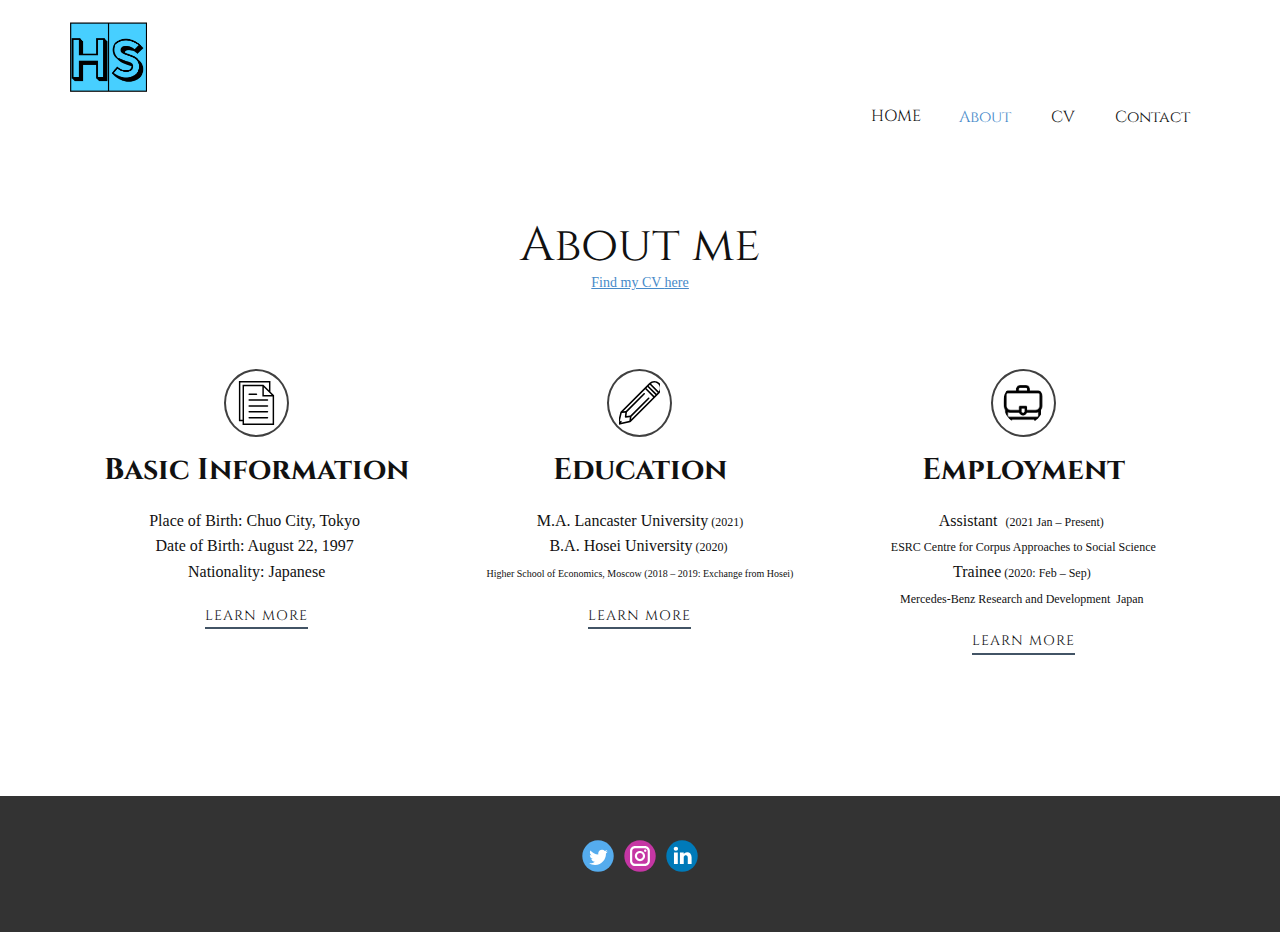
==== commit 5c834b1a: "Add files via upload" ====
--- a/About.html
+++ b/About.html
@@ -3,7 +3,7 @@
   <head>
     <meta name="viewport" content="width=device-width, initial-scale=1.0">
     <meta charset="utf-8">
-    <meta name="keywords" content="ABOUT ME">
+    <meta name="keywords" content="Hikaru Suzuki ">
     <meta name="description" content="">
     <meta name="page_type" content="np-template-header-footer-from-plugin">
     <title>About</title>
@@ -36,8 +36,8 @@
     <meta property="og:description" content="">
     <meta property="og:type" content="website">
   </head>
-  <body class="u-body"><header class="u-clearfix u-header u-header" id="sec-5175"><div class="u-clearfix u-sheet u-valign-middle u-sheet-1">
-        <a href="https://nicepage.com" class="u-image u-logo u-image-1" data-image-width="593" data-image-height="537">
+  <body class="u-body"><header class="u-clearfix u-header u-header" id="sec-5175"><div class="u-clearfix u-sheet u-sheet-1">
+        <a href="Hikaru-Suzuki.html" data-page-id="57381817" class="u-image u-logo u-image-1" data-image-width="593" data-image-height="537" title="Hikaru Suzuki">
           <img src="images/logo1.PNG" class="u-logo-image u-logo-image-1">
         </a>
         <nav class="u-menu u-menu-dropdown u-offcanvas u-menu-1">
@@ -50,9 +50,8 @@
             </a>
           </div>
           <div class="u-custom-menu u-nav-container">
-            <ul class="u-custom-font u-nav u-unstyled u-nav-1"><li class="u-nav-item"><a class="u-button-style u-nav-link u-text-active-palette-1-base u-text-hover-palette-2-base" href="Home.html" style="padding: 10px 20px;">Home</a>
-</li><li class="u-nav-item"><a class="u-button-style u-nav-link u-text-active-palette-1-base u-text-hover-palette-2-base" href="About.html" style="padding: 10px 20px;">About</a>
-</li><li class="u-nav-item"><a class="u-button-style u-nav-link u-text-active-palette-1-base u-text-hover-palette-2-base" href="#" style="padding: 10px 20px;">CV</a>
+            <ul class="u-custom-font u-nav u-unstyled u-nav-1"><li class="u-nav-item"><a class="u-button-style u-nav-link u-text-active-palette-1-base u-text-hover-palette-2-base" href="About.html" style="padding: 10px 20px;">About</a>
+</li><li class="u-nav-item"><a class="u-button-style u-nav-link u-text-active-palette-1-base u-text-hover-palette-2-base" href="CV.html" style="padding: 10px 20px;">CV</a>
 </li><li class="u-nav-item"><a class="u-button-style u-nav-link u-text-active-palette-1-base u-text-hover-palette-2-base" href="Contact.html" style="padding: 10px 20px;">Contact</a>
 </li></ul>
           </div>
@@ -60,9 +59,8 @@
             <div class="u-black u-container-style u-inner-container-layout u-opacity u-opacity-95 u-sidenav">
               <div class="u-sidenav-overflow">
                 <div class="u-menu-close"></div>
-                <ul class="u-align-center u-nav u-popupmenu-items u-unstyled u-nav-2"><li class="u-nav-item"><a class="u-button-style u-nav-link" href="Home.html" style="padding: 10px 20px;">Home</a>
-</li><li class="u-nav-item"><a class="u-button-style u-nav-link" href="About.html" style="padding: 10px 20px;">About</a>
-</li><li class="u-nav-item"><a class="u-button-style u-nav-link" href="#" style="padding: 10px 20px;">CV</a>
+                <ul class="u-align-center u-nav u-popupmenu-items u-unstyled u-nav-2"><li class="u-nav-item"><a class="u-button-style u-nav-link" href="About.html" style="padding: 10px 20px;">About</a>
+</li><li class="u-nav-item"><a class="u-button-style u-nav-link" href="CV.html" style="padding: 10px 20px;">CV</a>
 </li><li class="u-nav-item"><a class="u-button-style u-nav-link" href="Contact.html" style="padding: 10px 20px;">Contact</a>
 </li></ul>
               </div>
@@ -70,6 +68,7 @@
             <div class="u-black u-menu-overlay u-opacity u-opacity-70"></div>
           </div>
         </nav>
+        <a href="Hikaru-Suzuki.html" data-page-id="57381817" class="u-border-1 u-border-active-palette-2-base u-border-hover-palette-1-base u-btn u-button-style u-custom-font u-none u-text-body-color u-btn-1">HOME</a>
       </div></header> 
     <section class="u-align-center u-clearfix u-section-1" id="sec-69c7">
       <div class="u-clearfix u-sheet u-sheet-1">
--- a/nicepage.css
+++ b/nicepage.css
@@ -34097,7 +34097,7 @@
 }
 
 .u-header .u-menu-1 {
-  margin: 7px 0 22px auto;
+  margin: 7px 0 0 auto;
 }
 
 .u-header .u-nav-1 {
@@ -34109,16 +34109,27 @@
 .u-header .u-nav-2 {
   font-size: 1.25rem;
 }
+
+.u-header .u-btn-1 {
+  font-family: Cinzel;
+  border-style: none none solid;
+  margin: -31px 289px 27px auto;
+  padding: 0;
+}
 @media (max-width: 1199px) {
   .u-header .u-image-1 {
     width: 77px;
   }
 
-  .u-header .u-menu-1 {
-    width: auto;
-  }
-}
-
+  .u-header .u-btn-1 {
+    margin-right: 89px;
+  }
+}
+@media (max-width: 991px) {
+  .u-header .u-btn-1 {
+    margin-right: 0;
+  }
+}
 
 
 .u-footer .u-sheet-1 {
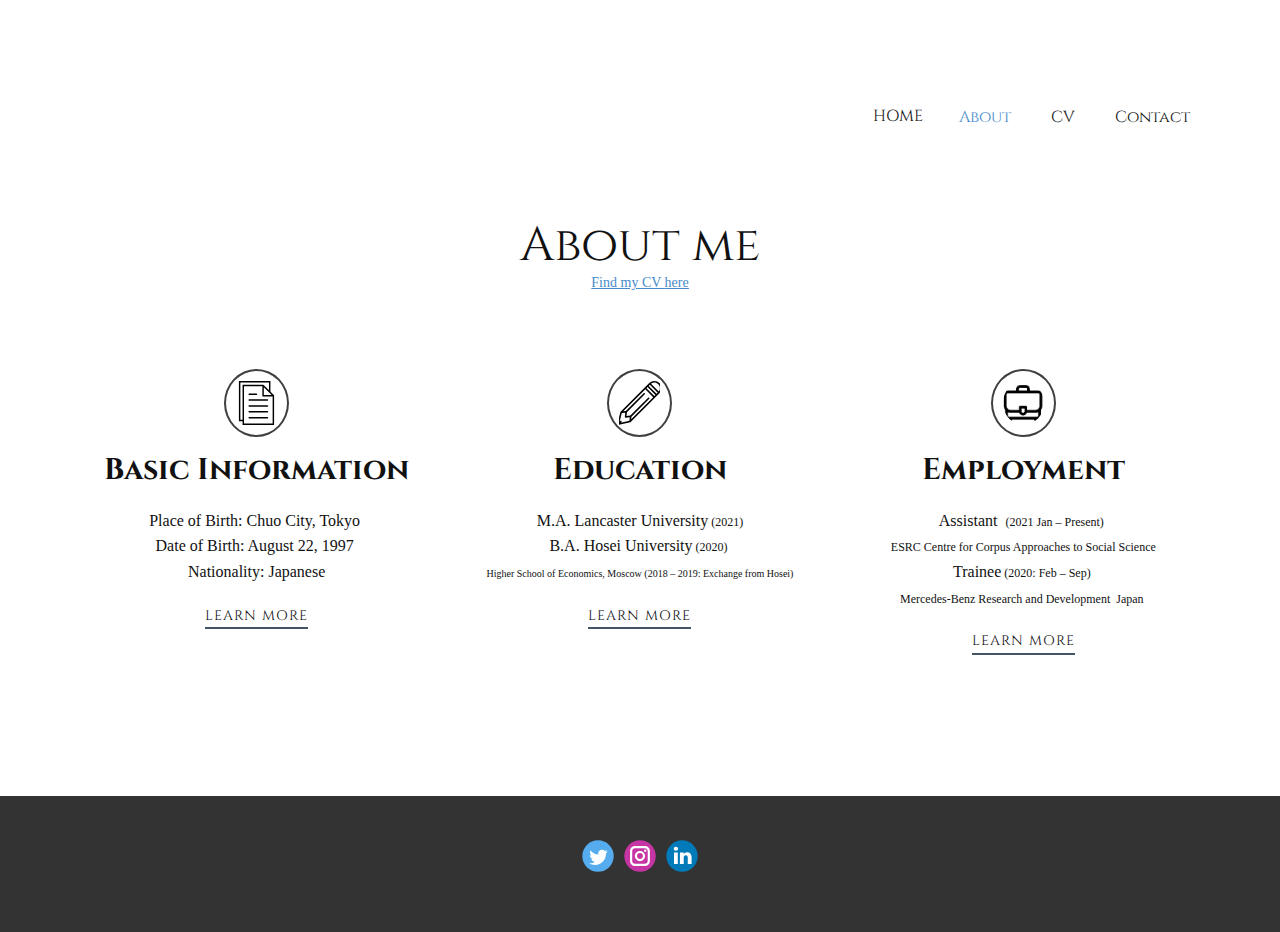
==== commit 9fba078a: "Add files via upload" ====
--- a/About.html
+++ b/About.html
@@ -12,6 +12,7 @@
     <script class="u-script" type="text/javascript" src="jquery.js" defer=""></script>
     <script class="u-script" type="text/javascript" src="nicepage.js" defer=""></script>
     <meta name="generator" content="Nicepage 3.22.0, nicepage.com">
+    <link rel="icon" href="images/favicon.PNG">
     <link id="u-theme-google-font" rel="stylesheet" href="https://fonts.googleapis.com/css?family=Roboto:100,100i,300,300i,400,400i,500,500i,700,700i,900,900i|Open+Sans:300,300i,400,400i,600,600i,700,700i,800,800i">
     <link id="u-page-google-font" rel="stylesheet" href="https://fonts.googleapis.com/css?family=Cinzel:400,500,600,700,800,900">
     
@@ -19,8 +20,7 @@
     <script type="application/ld+json">{
 		"@context": "http://schema.org",
 		"@type": "Organization",
-		"name": "Site1",
-		"logo": "images/logo1.PNG",
+		"name": "Hikaru Suzuki",
 		"sameAs": [
 				"https://twitter.com/HikaruSuzuki_",
 				"https://www.instagram.com/hikarusuzuki_/",
@@ -31,15 +31,12 @@
     <meta name="twitter:site" content="@">
     <meta name="twitter:card" content="summary_large_image">
     <meta name="twitter:title" content="About">
-    <meta name="twitter:description" content="Site1">
+    <meta name="twitter:description" content="Hikaru Suzuki">
     <meta property="og:title" content="About">
     <meta property="og:description" content="">
     <meta property="og:type" content="website">
   </head>
   <body class="u-body"><header class="u-clearfix u-header u-header" id="sec-5175"><div class="u-clearfix u-sheet u-sheet-1">
-        <a href="Hikaru-Suzuki.html" data-page-id="57381817" class="u-image u-logo u-image-1" data-image-width="593" data-image-height="537" title="Hikaru Suzuki">
-          <img src="images/logo1.PNG" class="u-logo-image u-logo-image-1">
-        </a>
         <nav class="u-menu u-menu-dropdown u-offcanvas u-menu-1">
           <div class="menu-collapse u-custom-font" style="font-size: 1rem; letter-spacing: 0px; font-family: Cinzel;">
             <a class="u-button-style u-custom-left-right-menu-spacing u-custom-padding-bottom u-custom-top-bottom-menu-spacing u-nav-link u-text-active-palette-1-base u-text-hover-palette-2-base" href="#">
--- a/nicepage.css
+++ b/nicepage.css
@@ -34085,19 +34085,8 @@
   min-height: 157px;
 }
 
-.u-header .u-image-1 {
-  width: 77px;
-  height: 70px;
-  margin: 22px auto 0 0;
-}
-
-.u-header .u-logo-image-1 {
-  width: 100%;
-  height: 100%;
-}
-
 .u-header .u-menu-1 {
-  margin: 7px 0 0 auto;
+  margin: 99px 0 0 auto;
 }
 
 .u-header .u-nav-1 {
@@ -34113,16 +34102,12 @@
 .u-header .u-btn-1 {
   font-family: Cinzel;
   border-style: none none solid;
-  margin: -31px 289px 27px auto;
+  margin: -31px 287px 27px auto;
   padding: 0;
 }
 @media (max-width: 1199px) {
-  .u-header .u-image-1 {
-    width: 77px;
-  }
-
   .u-header .u-btn-1 {
-    margin-right: 89px;
+    margin-right: 87px;
   }
 }
 @media (max-width: 991px) {
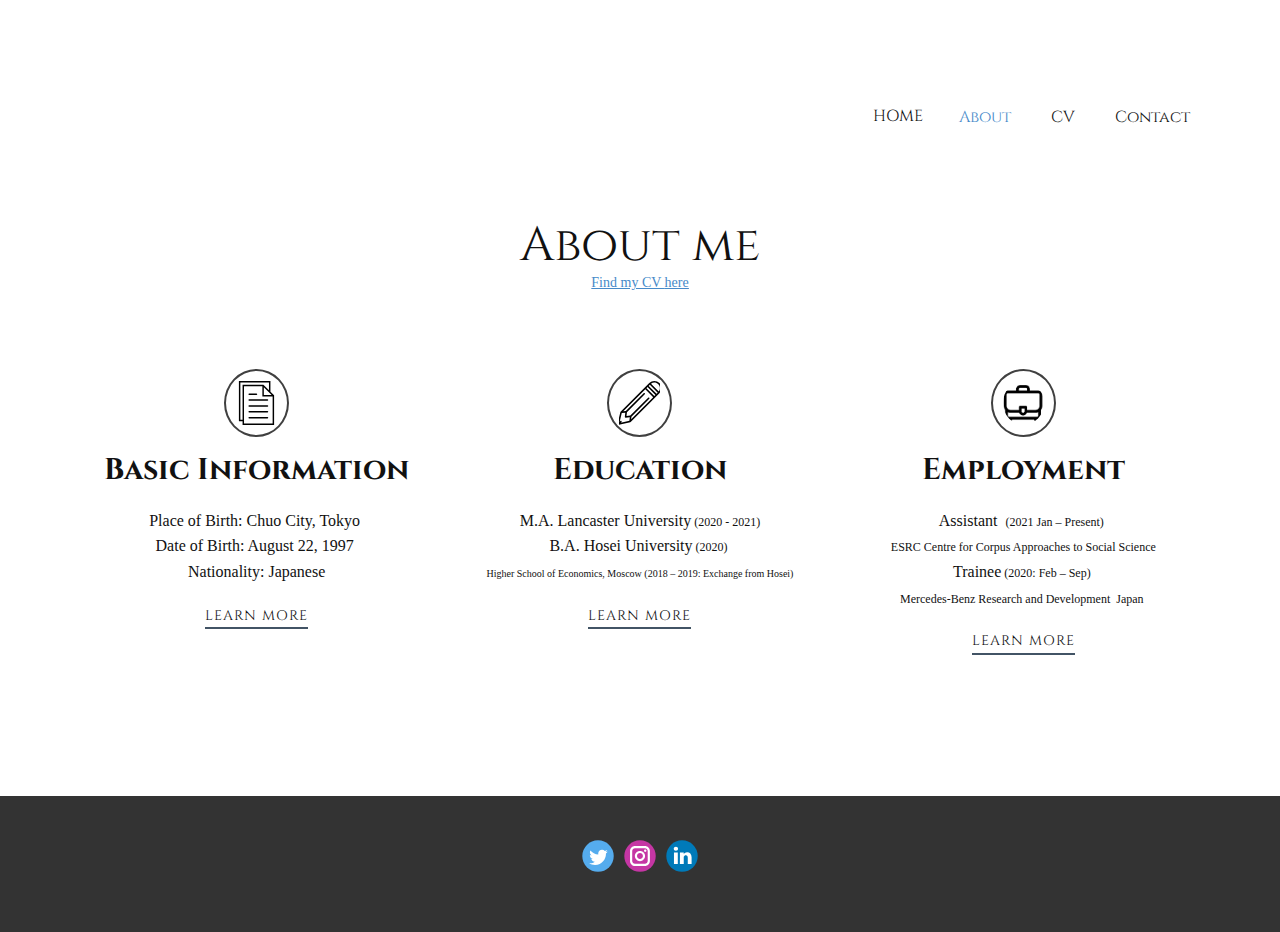
==== commit 29ad100b: "Update About.html" ====
--- a/About.html
+++ b/About.html
@@ -114,7 +114,7 @@
             
           </span>
                 <h3 class="u-align-center u-custom-font u-text u-text-default u-text-5">Education</h3>
-                <p class="u-align-center u-custom-font u-font-georgia u-text u-text-default u-text-6">M.A. Lancaster University<span style="font-size: 0.75rem;"> (2021) </span>
+                <p class="u-align-center u-custom-font u-font-georgia u-text u-text-default u-text-6">M.A. Lancaster University<span style="font-size: 0.75rem;"> (2020 - 2021) </span>
                   <br>B.A. Hosei University<span style="font-size: 0.75rem;"> (2020)&nbsp;</span>
                   <br>
                   <span style="font-size: 0.625rem;">Higher School of Economics, Moscow&nbsp;</span>
@@ -165,4 +165,4 @@
         </div>
       </div></footer>
   </body>
-</html>+</html>
